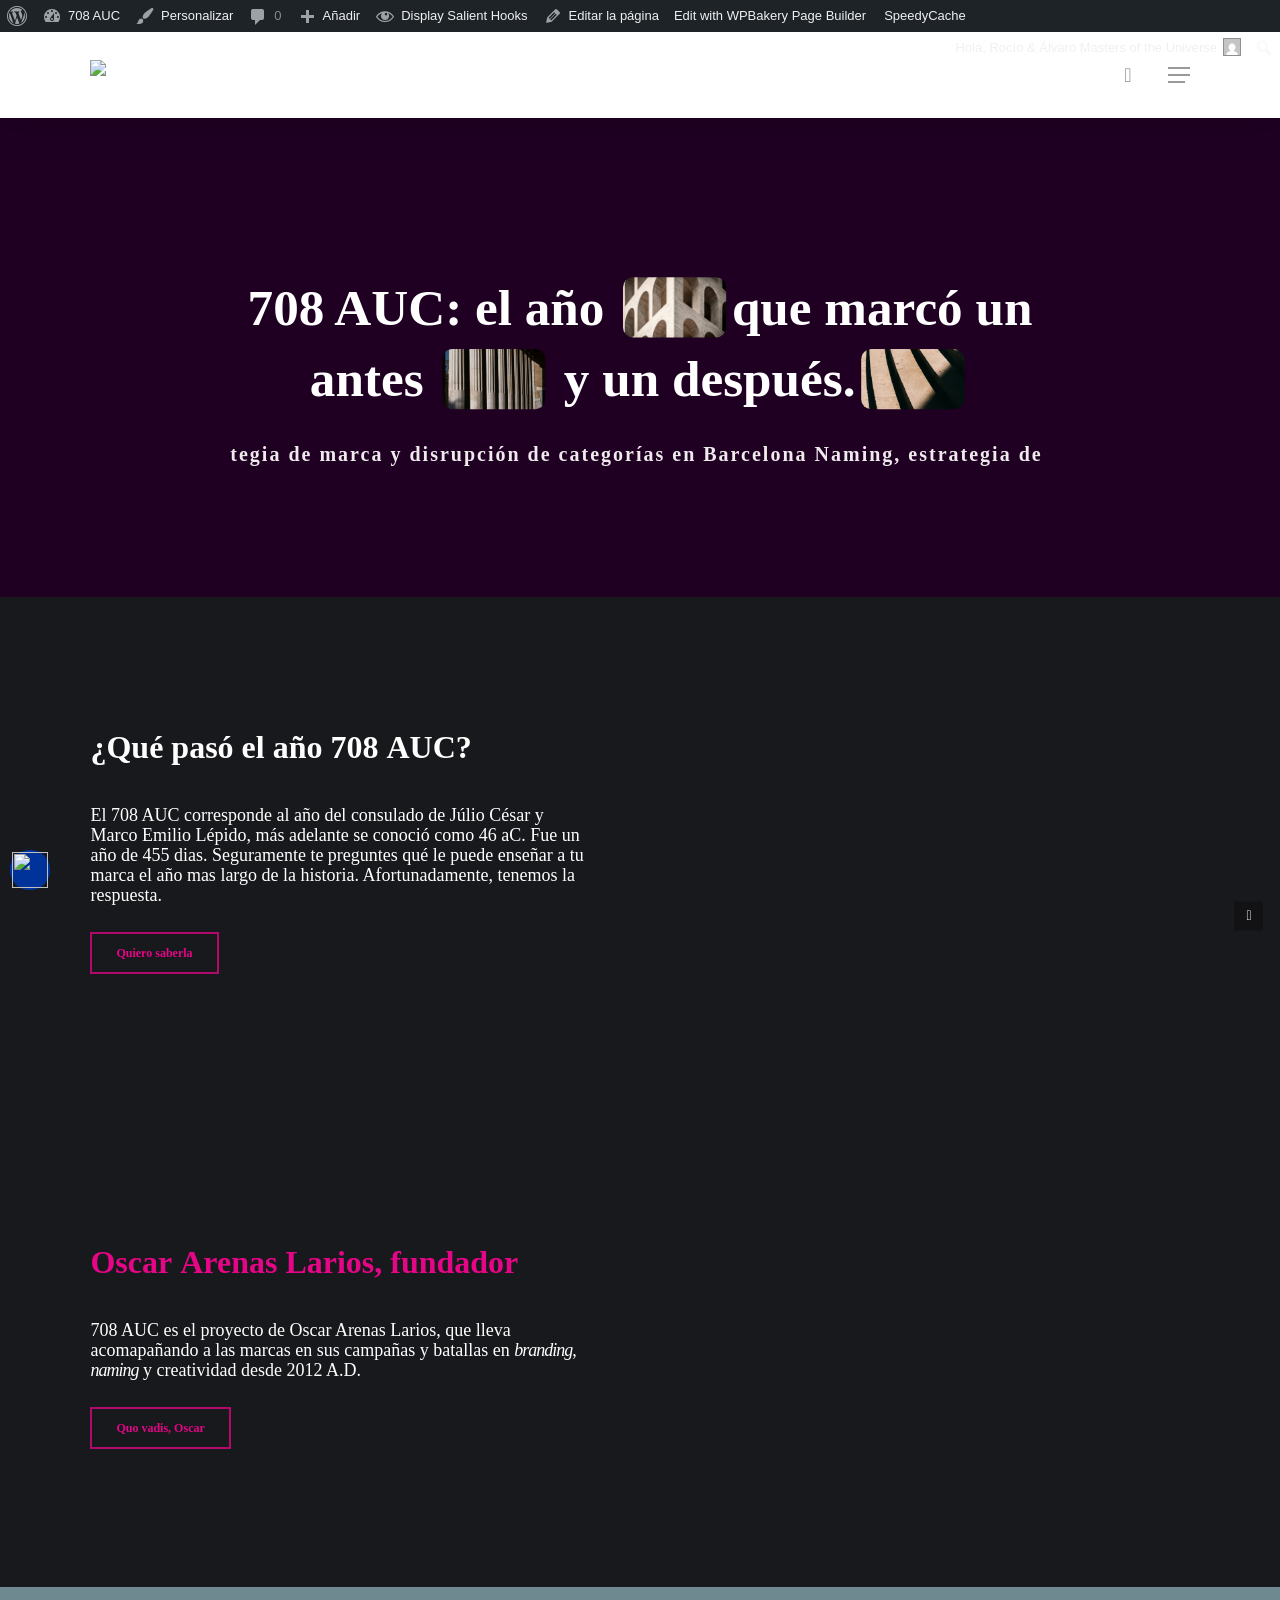
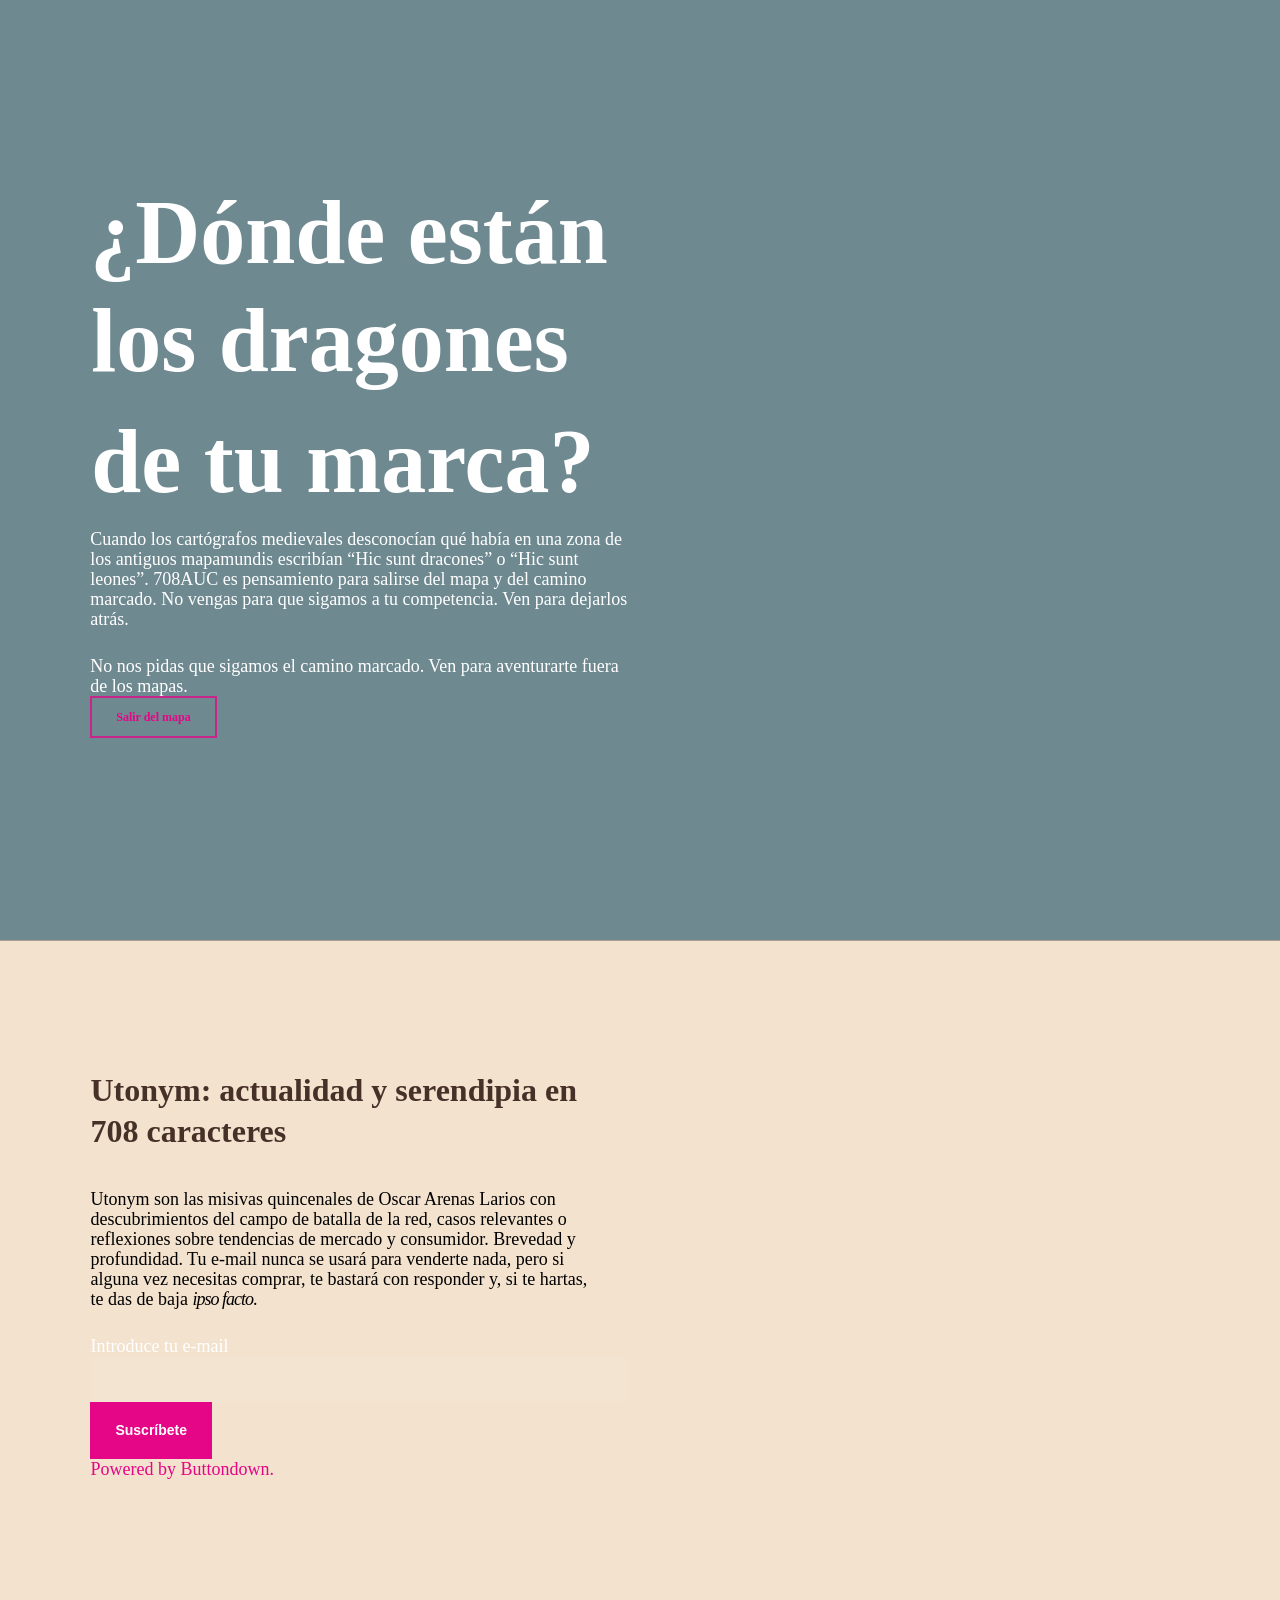
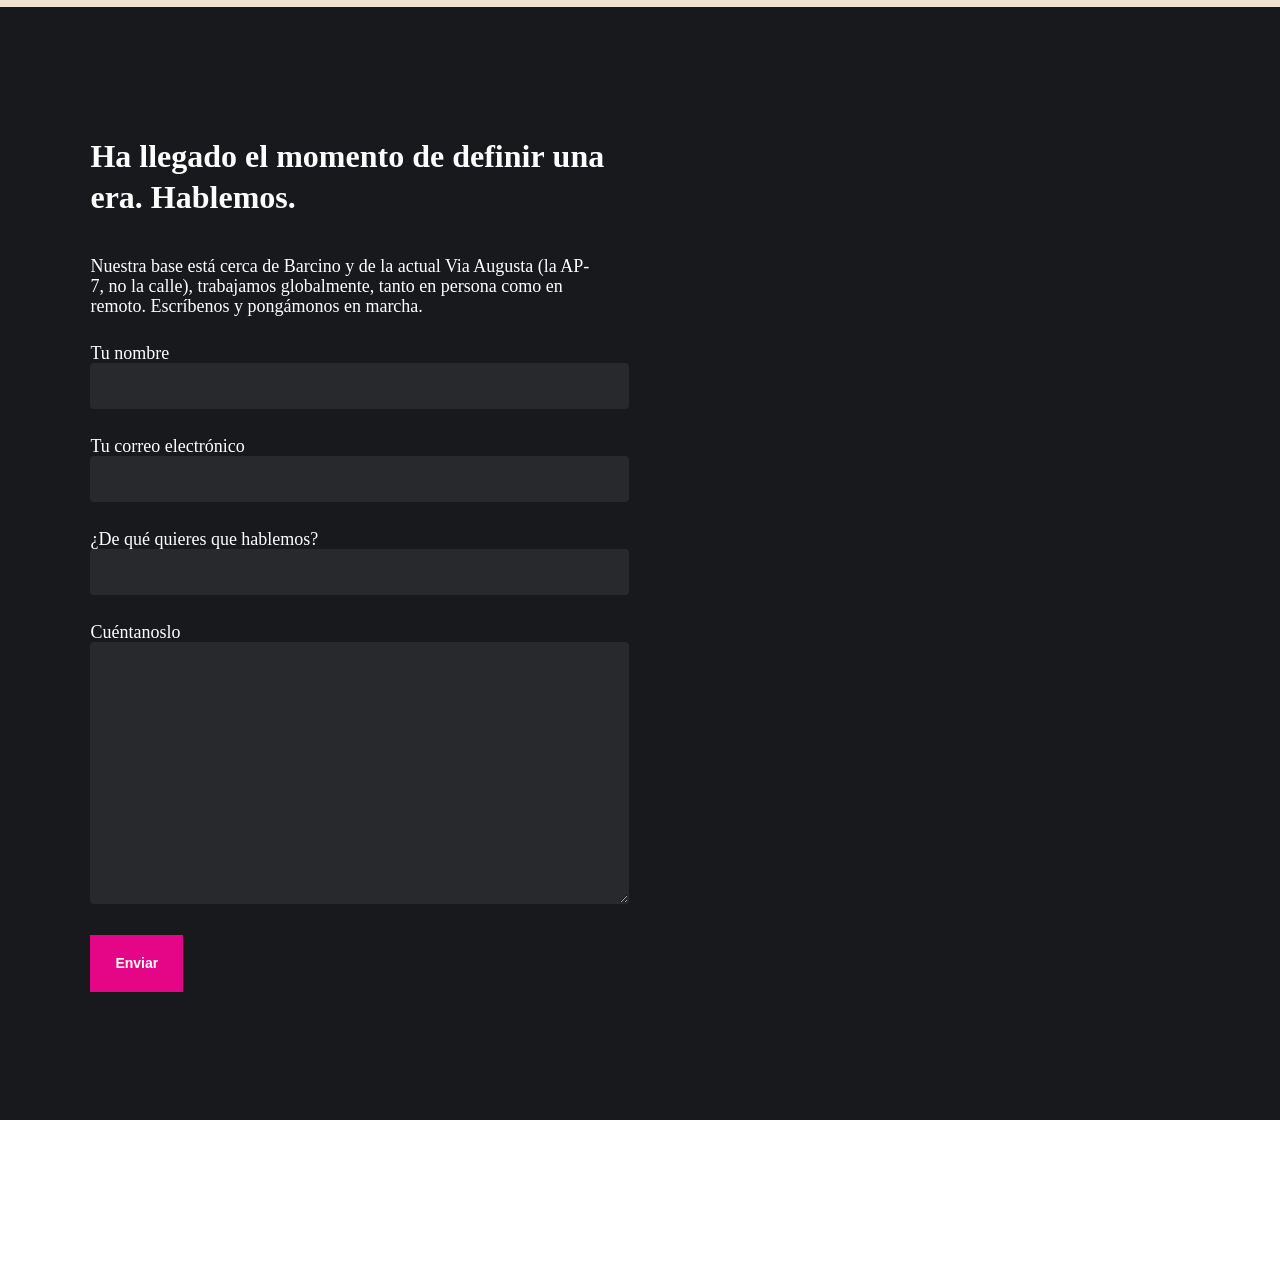
==== Pruebas Home - 708 AUC.html @ 055b8e5f "local setup" ====
<!DOCTYPE html>
<!-- saved from url=(0030)https://708auc.com/?page_id=82 -->
<html lang="es" class="js  js_active  vc_desktop  vc_transform  vc_transform lenis"><head><meta http-equiv="Content-Type" content="text/html; charset=UTF-8">
	
<!-- Aqui esta Alvaricoo-->
	<script type="importmap">
		{
          "imports": {
			  "three": "https://unpkg.com/three@0.160.0/build/three.module.js",
			  "three/addons/": "https://unpkg.com/three@0.160.0/examples/jsm/"
			}
        }
	</script>
<!--	<script type="module" src="3dRiggedSetup.js"></script>-->
	<script type="module" src="./3dLightRotation.js"></script>


	<meta name="viewport" content="width=device-width, initial-scale=1, maximum-scale=1, user-scalable=0"><title>Pruebas Home - 708 AUC</title>
<meta name="robots" content="index, max-snippet:-1, max-image-preview:large, max-video-preview:-1, follow">
<script type="text/javascript">
/* <![CDATA[ */

	( function() {
		var query = document.location.search;

		if ( query && query.indexOf( 'preview=true' ) !== -1 ) {
			window.name = 'wp-preview-82';
		}

		if ( window.addEventListener ) {
			window.addEventListener( 'pagehide', function() { window.name = ''; } );
		}
	}());
	//# sourceURL=wp_post_preview_js	
/* ]]> */
</script>
<meta name="google" content="nositelinkssearchbox"><link rel="canonical" href="https://708auc.com/?page_id=82">
<meta name="description" content=""><script type="application/ld+json">{"@context":"https://schema.org","@type":"Organization","@id":"https://708auc.com/#","name":"","url":"https://708auc.com","logo":{"@type":"ImageObject","@id":"https://708auc.com/#logo","inLanguage":"es"},"description":"708 AUC","sameAs":["https://x.com/"]}</script><meta property="og:url" content="https://708auc.com/?page_id=82"><meta property="og:site_name" content="708 AUC"><meta property="og:locale" content="es_ES"><meta property="og:type" content="article"><meta property="og:title" content="Pruebas Home - 708 AUC"><meta property="og:description" content=" "><meta name="twitter:card" content="summary"><meta name="twitter:locale" content="es_ES"><meta name="twitter:title" content="Pruebas Home - 708 AUC"><meta name="twitter:description" content=" "><meta name="twitter:url" content="https://708auc.com/?page_id=82"><link rel="dns-prefetch" href="https://fonts.googleapis.com/">
<link rel="alternate" type="application/rss+xml" title="708 AUC » Feed" href="https://708auc.com/feed/">
<link rel="alternate" type="application/rss+xml" title="708 AUC » Feed de los comentarios" href="https://708auc.com/comments/feed/">
<link rel="alternate" title="oEmbed (JSON)" type="application/json+oembed" href="https://708auc.com/wp-json/oembed/1.0/embed?url=https%3A%2F%2F708auc.com%2F%3Fpage_id%3D82">
<link rel="alternate" title="oEmbed (XML)" type="text/xml+oembed" href="https://708auc.com/wp-json/oembed/1.0/embed?url=https%3A%2F%2F708auc.com%2F%3Fpage_id%3D82&amp;format=xml">
<style id="wp-img-auto-sizes-contain-inline-css" type="text/css">
img:is([sizes=auto i],[sizes^="auto," i]){contain-intrinsic-size:3000px 1500px}
/*# sourceURL=wp-img-auto-sizes-contain-inline-css */
</style>
<link rel="stylesheet" id="dashicons-css" href="./Pruebas Home - 708 AUC_files/dashicons.min.css" type="text/css" media="all">
<link rel="stylesheet" id="admin-bar-css" href="./Pruebas Home - 708 AUC_files/admin-bar.min.css" type="text/css" media="all">
<style id="admin-bar-inline-css" type="text/css">

		@media screen { html { margin-top: 32px !important; } }
		@media screen and ( max-width: 782px ) { html { margin-top: 46px !important; } }
	
@media print { #wpadminbar { display:none; } }
/*# sourceURL=admin-bar-inline-css */
</style>
<style id="wp-emoji-styles-inline-css" type="text/css">

	img.wp-smiley, img.emoji {
		display: inline !important;
		border: none !important;
		box-shadow: none !important;
		height: 1em !important;
		width: 1em !important;
		margin: 0 0.07em !important;
		vertical-align: -0.1em !important;
		background: none !important;
		padding: 0 !important;
	}
/*# sourceURL=wp-emoji-styles-inline-css */
</style>
<style id="wp-block-library-inline-css" type="text/css">
:root{--wp-block-synced-color:#7a00df;--wp-block-synced-color--rgb:122,0,223;--wp-bound-block-color:var(--wp-block-synced-color);--wp-editor-canvas-background:#ddd;--wp-admin-theme-color:#007cba;--wp-admin-theme-color--rgb:0,124,186;--wp-admin-theme-color-darker-10:#006ba1;--wp-admin-theme-color-darker-10--rgb:0,107,160.5;--wp-admin-theme-color-darker-20:#005a87;--wp-admin-theme-color-darker-20--rgb:0,90,135;--wp-admin-border-width-focus:2px}@media (min-resolution:192dpi){:root{--wp-admin-border-width-focus:1.5px}}.wp-element-button{cursor:pointer}:root .has-very-light-gray-background-color{background-color:#eee}:root .has-very-dark-gray-background-color{background-color:#313131}:root .has-very-light-gray-color{color:#eee}:root .has-very-dark-gray-color{color:#313131}:root .has-vivid-green-cyan-to-vivid-cyan-blue-gradient-background{background:linear-gradient(135deg,#00d084,#0693e3)}:root .has-purple-crush-gradient-background{background:linear-gradient(135deg,#34e2e4,#4721fb 50%,#ab1dfe)}:root .has-hazy-dawn-gradient-background{background:linear-gradient(135deg,#faaca8,#dad0ec)}:root .has-subdued-olive-gradient-background{background:linear-gradient(135deg,#fafae1,#67a671)}:root .has-atomic-cream-gradient-background{background:linear-gradient(135deg,#fdd79a,#004a59)}:root .has-nightshade-gradient-background{background:linear-gradient(135deg,#330968,#31cdcf)}:root .has-midnight-gradient-background{background:linear-gradient(135deg,#020381,#2874fc)}:root{--wp--preset--font-size--normal:16px;--wp--preset--font-size--huge:42px}.has-regular-font-size{font-size:1em}.has-larger-font-size{font-size:2.625em}.has-normal-font-size{font-size:var(--wp--preset--font-size--normal)}.has-huge-font-size{font-size:var(--wp--preset--font-size--huge)}.has-text-align-center{text-align:center}.has-text-align-left{text-align:left}.has-text-align-right{text-align:right}.has-fit-text{white-space:nowrap!important}#end-resizable-editor-section{display:none}.aligncenter{clear:both}.items-justified-left{justify-content:flex-start}.items-justified-center{justify-content:center}.items-justified-right{justify-content:flex-end}.items-justified-space-between{justify-content:space-between}.screen-reader-text{border:0;clip-path:inset(50%);height:1px;margin:-1px;overflow:hidden;padding:0;position:absolute;width:1px;word-wrap:normal!important}.screen-reader-text:focus{background-color:#ddd;clip-path:none;color:#444;display:block;font-size:1em;height:auto;left:5px;line-height:normal;padding:15px 23px 14px;text-decoration:none;top:5px;width:auto;z-index:100000}html :where(.has-border-color){border-style:solid}html :where([style*=border-top-color]){border-top-style:solid}html :where([style*=border-right-color]){border-right-style:solid}html :where([style*=border-bottom-color]){border-bottom-style:solid}html :where([style*=border-left-color]){border-left-style:solid}html :where([style*=border-width]){border-style:solid}html :where([style*=border-top-width]){border-top-style:solid}html :where([style*=border-right-width]){border-right-style:solid}html :where([style*=border-bottom-width]){border-bottom-style:solid}html :where([style*=border-left-width]){border-left-style:solid}html :where(img[class*=wp-image-]){height:auto;max-width:100%}:where(figure){margin:0 0 1em}html :where(.is-position-sticky){--wp-admin--admin-bar--position-offset:var(--wp-admin--admin-bar--height,0px)}@media screen and (max-width:600px){html :where(.is-position-sticky){--wp-admin--admin-bar--position-offset:0px}}

/*# sourceURL=wp-block-library-inline-css */
</style>
<style id="global-styles-inline-css" type="text/css">
:root{--wp--preset--aspect-ratio--square: 1;--wp--preset--aspect-ratio--4-3: 4/3;--wp--preset--aspect-ratio--3-4: 3/4;--wp--preset--aspect-ratio--3-2: 3/2;--wp--preset--aspect-ratio--2-3: 2/3;--wp--preset--aspect-ratio--16-9: 16/9;--wp--preset--aspect-ratio--9-16: 9/16;--wp--preset--color--black: #000000;--wp--preset--color--cyan-bluish-gray: #abb8c3;--wp--preset--color--white: #ffffff;--wp--preset--color--pale-pink: #f78da7;--wp--preset--color--vivid-red: #cf2e2e;--wp--preset--color--luminous-vivid-orange: #ff6900;--wp--preset--color--luminous-vivid-amber: #fcb900;--wp--preset--color--light-green-cyan: #7bdcb5;--wp--preset--color--vivid-green-cyan: #00d084;--wp--preset--color--pale-cyan-blue: #8ed1fc;--wp--preset--color--vivid-cyan-blue: #0693e3;--wp--preset--color--vivid-purple: #9b51e0;--wp--preset--gradient--vivid-cyan-blue-to-vivid-purple: linear-gradient(135deg,rgb(6,147,227) 0%,rgb(155,81,224) 100%);--wp--preset--gradient--light-green-cyan-to-vivid-green-cyan: linear-gradient(135deg,rgb(122,220,180) 0%,rgb(0,208,130) 100%);--wp--preset--gradient--luminous-vivid-amber-to-luminous-vivid-orange: linear-gradient(135deg,rgb(252,185,0) 0%,rgb(255,105,0) 100%);--wp--preset--gradient--luminous-vivid-orange-to-vivid-red: linear-gradient(135deg,rgb(255,105,0) 0%,rgb(207,46,46) 100%);--wp--preset--gradient--very-light-gray-to-cyan-bluish-gray: linear-gradient(135deg,rgb(238,238,238) 0%,rgb(169,184,195) 100%);--wp--preset--gradient--cool-to-warm-spectrum: linear-gradient(135deg,rgb(74,234,220) 0%,rgb(151,120,209) 20%,rgb(207,42,186) 40%,rgb(238,44,130) 60%,rgb(251,105,98) 80%,rgb(254,248,76) 100%);--wp--preset--gradient--blush-light-purple: linear-gradient(135deg,rgb(255,206,236) 0%,rgb(152,150,240) 100%);--wp--preset--gradient--blush-bordeaux: linear-gradient(135deg,rgb(254,205,165) 0%,rgb(254,45,45) 50%,rgb(107,0,62) 100%);--wp--preset--gradient--luminous-dusk: linear-gradient(135deg,rgb(255,203,112) 0%,rgb(199,81,192) 50%,rgb(65,88,208) 100%);--wp--preset--gradient--pale-ocean: linear-gradient(135deg,rgb(255,245,203) 0%,rgb(182,227,212) 50%,rgb(51,167,181) 100%);--wp--preset--gradient--electric-grass: linear-gradient(135deg,rgb(202,248,128) 0%,rgb(113,206,126) 100%);--wp--preset--gradient--midnight: linear-gradient(135deg,rgb(2,3,129) 0%,rgb(40,116,252) 100%);--wp--preset--font-size--small: 13px;--wp--preset--font-size--medium: 20px;--wp--preset--font-size--large: 36px;--wp--preset--font-size--x-large: 42px;--wp--preset--font-family--chaney-extended: chaney-extended;--wp--preset--font-family--chaney-regular: chaney-regular;--wp--preset--font-family--chaney-ultraextended: chaney-ultraextended;--wp--preset--font-family--chaney-wide: chaney-wide;--wp--preset--font-family--subj-serif: subj-serif;--wp--preset--spacing--20: 0.44rem;--wp--preset--spacing--30: 0.67rem;--wp--preset--spacing--40: 1rem;--wp--preset--spacing--50: 1.5rem;--wp--preset--spacing--60: 2.25rem;--wp--preset--spacing--70: 3.38rem;--wp--preset--spacing--80: 5.06rem;--wp--preset--shadow--natural: 6px 6px 9px rgba(0, 0, 0, 0.2);--wp--preset--shadow--deep: 12px 12px 50px rgba(0, 0, 0, 0.4);--wp--preset--shadow--sharp: 6px 6px 0px rgba(0, 0, 0, 0.2);--wp--preset--shadow--outlined: 6px 6px 0px -3px rgb(255, 255, 255), 6px 6px rgb(0, 0, 0);--wp--preset--shadow--crisp: 6px 6px 0px rgb(0, 0, 0);}:root { --wp--style--global--content-size: 1300px;--wp--style--global--wide-size: 1300px; }:where(body) { margin: 0; }.wp-site-blocks > .alignleft { float: left; margin-right: 2em; }.wp-site-blocks > .alignright { float: right; margin-left: 2em; }.wp-site-blocks > .aligncenter { justify-content: center; margin-left: auto; margin-right: auto; }:where(.is-layout-flex){gap: 0.5em;}:where(.is-layout-grid){gap: 0.5em;}.is-layout-flow > .alignleft{float: left;margin-inline-start: 0;margin-inline-end: 2em;}.is-layout-flow > .alignright{float: right;margin-inline-start: 2em;margin-inline-end: 0;}.is-layout-flow > .aligncenter{margin-left: auto !important;margin-right: auto !important;}.is-layout-constrained > .alignleft{float: left;margin-inline-start: 0;margin-inline-end: 2em;}.is-layout-constrained > .alignright{float: right;margin-inline-start: 2em;margin-inline-end: 0;}.is-layout-constrained > .aligncenter{margin-left: auto !important;margin-right: auto !important;}.is-layout-constrained > :where(:not(.alignleft):not(.alignright):not(.alignfull)){max-width: var(--wp--style--global--content-size);margin-left: auto !important;margin-right: auto !important;}.is-layout-constrained > .alignwide{max-width: var(--wp--style--global--wide-size);}body .is-layout-flex{display: flex;}.is-layout-flex{flex-wrap: wrap;align-items: center;}.is-layout-flex > :is(*, div){margin: 0;}body .is-layout-grid{display: grid;}.is-layout-grid > :is(*, div){margin: 0;}body{padding-top: 0px;padding-right: 0px;padding-bottom: 0px;padding-left: 0px;}:root :where(.wp-element-button, .wp-block-button__link){background-color: #32373c;border-width: 0;color: #fff;font-family: inherit;font-size: inherit;font-style: inherit;font-weight: inherit;letter-spacing: inherit;line-height: inherit;padding-top: calc(0.667em + 2px);padding-right: calc(1.333em + 2px);padding-bottom: calc(0.667em + 2px);padding-left: calc(1.333em + 2px);text-decoration: none;text-transform: inherit;}.has-black-color{color: var(--wp--preset--color--black) !important;}.has-cyan-bluish-gray-color{color: var(--wp--preset--color--cyan-bluish-gray) !important;}.has-white-color{color: var(--wp--preset--color--white) !important;}.has-pale-pink-color{color: var(--wp--preset--color--pale-pink) !important;}.has-vivid-red-color{color: var(--wp--preset--color--vivid-red) !important;}.has-luminous-vivid-orange-color{color: var(--wp--preset--color--luminous-vivid-orange) !important;}.has-luminous-vivid-amber-color{color: var(--wp--preset--color--luminous-vivid-amber) !important;}.has-light-green-cyan-color{color: var(--wp--preset--color--light-green-cyan) !important;}.has-vivid-green-cyan-color{color: var(--wp--preset--color--vivid-green-cyan) !important;}.has-pale-cyan-blue-color{color: var(--wp--preset--color--pale-cyan-blue) !important;}.has-vivid-cyan-blue-color{color: var(--wp--preset--color--vivid-cyan-blue) !important;}.has-vivid-purple-color{color: var(--wp--preset--color--vivid-purple) !important;}.has-black-background-color{background-color: var(--wp--preset--color--black) !important;}.has-cyan-bluish-gray-background-color{background-color: var(--wp--preset--color--cyan-bluish-gray) !important;}.has-white-background-color{background-color: var(--wp--preset--color--white) !important;}.has-pale-pink-background-color{background-color: var(--wp--preset--color--pale-pink) !important;}.has-vivid-red-background-color{background-color: var(--wp--preset--color--vivid-red) !important;}.has-luminous-vivid-orange-background-color{background-color: var(--wp--preset--color--luminous-vivid-orange) !important;}.has-luminous-vivid-amber-background-color{background-color: var(--wp--preset--color--luminous-vivid-amber) !important;}.has-light-green-cyan-background-color{background-color: var(--wp--preset--color--light-green-cyan) !important;}.has-vivid-green-cyan-background-color{background-color: var(--wp--preset--color--vivid-green-cyan) !important;}.has-pale-cyan-blue-background-color{background-color: var(--wp--preset--color--pale-cyan-blue) !important;}.has-vivid-cyan-blue-background-color{background-color: var(--wp--preset--color--vivid-cyan-blue) !important;}.has-vivid-purple-background-color{background-color: var(--wp--preset--color--vivid-purple) !important;}.has-black-border-color{border-color: var(--wp--preset--color--black) !important;}.has-cyan-bluish-gray-border-color{border-color: var(--wp--preset--color--cyan-bluish-gray) !important;}.has-white-border-color{border-color: var(--wp--preset--color--white) !important;}.has-pale-pink-border-color{border-color: var(--wp--preset--color--pale-pink) !important;}.has-vivid-red-border-color{border-color: var(--wp--preset--color--vivid-red) !important;}.has-luminous-vivid-orange-border-color{border-color: var(--wp--preset--color--luminous-vivid-orange) !important;}.has-luminous-vivid-amber-border-color{border-color: var(--wp--preset--color--luminous-vivid-amber) !important;}.has-light-green-cyan-border-color{border-color: var(--wp--preset--color--light-green-cyan) !important;}.has-vivid-green-cyan-border-color{border-color: var(--wp--preset--color--vivid-green-cyan) !important;}.has-pale-cyan-blue-border-color{border-color: var(--wp--preset--color--pale-cyan-blue) !important;}.has-vivid-cyan-blue-border-color{border-color: var(--wp--preset--color--vivid-cyan-blue) !important;}.has-vivid-purple-border-color{border-color: var(--wp--preset--color--vivid-purple) !important;}.has-vivid-cyan-blue-to-vivid-purple-gradient-background{background: var(--wp--preset--gradient--vivid-cyan-blue-to-vivid-purple) !important;}.has-light-green-cyan-to-vivid-green-cyan-gradient-background{background: var(--wp--preset--gradient--light-green-cyan-to-vivid-green-cyan) !important;}.has-luminous-vivid-amber-to-luminous-vivid-orange-gradient-background{background: var(--wp--preset--gradient--luminous-vivid-amber-to-luminous-vivid-orange) !important;}.has-luminous-vivid-orange-to-vivid-red-gradient-background{background: var(--wp--preset--gradient--luminous-vivid-orange-to-vivid-red) !important;}.has-very-light-gray-to-cyan-bluish-gray-gradient-background{background: var(--wp--preset--gradient--very-light-gray-to-cyan-bluish-gray) !important;}.has-cool-to-warm-spectrum-gradient-background{background: var(--wp--preset--gradient--cool-to-warm-spectrum) !important;}.has-blush-light-purple-gradient-background{background: var(--wp--preset--gradient--blush-light-purple) !important;}.has-blush-bordeaux-gradient-background{background: var(--wp--preset--gradient--blush-bordeaux) !important;}.has-luminous-dusk-gradient-background{background: var(--wp--preset--gradient--luminous-dusk) !important;}.has-pale-ocean-gradient-background{background: var(--wp--preset--gradient--pale-ocean) !important;}.has-electric-grass-gradient-background{background: var(--wp--preset--gradient--electric-grass) !important;}.has-midnight-gradient-background{background: var(--wp--preset--gradient--midnight) !important;}.has-small-font-size{font-size: var(--wp--preset--font-size--small) !important;}.has-medium-font-size{font-size: var(--wp--preset--font-size--medium) !important;}.has-large-font-size{font-size: var(--wp--preset--font-size--large) !important;}.has-x-large-font-size{font-size: var(--wp--preset--font-size--x-large) !important;}.has-chaney-extended-font-family{font-family: var(--wp--preset--font-family--chaney-extended) !important;}.has-chaney-regular-font-family{font-family: var(--wp--preset--font-family--chaney-regular) !important;}.has-chaney-ultraextended-font-family{font-family: var(--wp--preset--font-family--chaney-ultraextended) !important;}.has-chaney-wide-font-family{font-family: var(--wp--preset--font-family--chaney-wide) !important;}.has-subj-serif-font-family{font-family: var(--wp--preset--font-family--subj-serif) !important;}
/*# sourceURL=global-styles-inline-css */
</style>

<link rel="stylesheet" id="contact-form-7-css" href="./Pruebas Home - 708 AUC_files/styles.css" type="text/css" media="all">
<link rel="stylesheet" id="uaf_client_css-css" href="./Pruebas Home - 708 AUC_files/uaf.css" type="text/css" media="all">
<link rel="stylesheet" id="siteseo-pro-metabox-css" href="./Pruebas Home - 708 AUC_files/metabox.css" type="text/css" media="all">
<link rel="stylesheet" id="font-awesome-css" href="./Pruebas Home - 708 AUC_files/font-awesome-legacy.min.css" type="text/css" media="all">
<link rel="stylesheet" id="salient-grid-system-css" href="./Pruebas Home - 708 AUC_files/grid-system.css" type="text/css" media="all">
<link rel="stylesheet" id="main-styles-css" href="./Pruebas Home - 708 AUC_files/style.css" type="text/css" media="all">
<style id="main-styles-inline-css" type="text/css">
html body[data-header-resize="1"] .container-wrap,
			html body[data-header-format="left-header"][data-header-resize="0"] .container-wrap,
			html body[data-header-resize="0"] .container-wrap,
			body[data-header-format="left-header"][data-header-resize="0"] .container-wrap {
				padding-top: 0;
			}
			.main-content > .row > #breadcrumbs.yoast {
				padding: 20px 0;
			}

            #wpadminbar [id*="wp-admin-bar-salient-hook-locations"] .ab-item {
                display: flex;
                align-items: center;
            }
            #wpadminbar #wp-admin-bar-salient-hook-locations .ab-icon:before {
                content: "\f177";
            }
            #wpadminbar #wp-admin-bar-salient-hook-locations-active .ab-icon:before {
                content: "\f530";
            }

                .salient-hook-location .row-bg-wrap .row-bg {
                    transition: box-shadow 0.35s ease, border-color 0.35s ease;
                    border: 1px dashed var(--nectar-accent-color);
                    border-radius: 10px;
                }
                .salient-hook-location .row-bg-wrap .inner-wrap {
                    transform: none!important;
                }
                .salient-hook-location:hover .row-bg-wrap .row-bg {
                    border: 1px dashed transparent;
                    box-shadow: 0 0 0px 4px inset var(--nectar-accent-color);
                }
                
                .salient-hook-location__content {
                    padding: 10px;
                }

                .salient-hook-location__content, 
                .row .salient-hook-location__content a span,
                .row .salient-hook-location__content a i {
                    color: #000;
                }
                .row .salient-hook-location__content a {
                    display: inline-flex;
                    gap: 5px;
                    font-weight: 700;
                    font-size: 13px;
                    align-items: center;
                    text-decoration: none;
                    line-height: 1.3;
                    transform: scale(0.9);
                    transition: transform 0.35s ease, opacity 0.35s ease;
                    opacity: 0;
                }
                .salient-hook-location__content > span {
                    display: block;
                    transform: translateY(50%);
                    transition: transform 0.35s ease, opacity 0.35s ease;
                }
                .salient-hook-location__content a i {
                    top: 0;
                }   
                .salient-hook-location:hover .salient-hook-location__content > span {
                    transform: translateY(0);
                }
                .salient-hook-location:hover .salient-hook-location__content a {
                    transform: translateY(0) scale(1);
                    opacity: 1;
                }
            
/*# sourceURL=main-styles-inline-css */
</style>
<link rel="stylesheet" id="nectar-element-scrolling-text-css" href="./Pruebas Home - 708 AUC_files/element-scrolling-text.css" type="text/css" media="all">
<link rel="stylesheet" id="nectar-element-rotating-words-title-css" href="./Pruebas Home - 708 AUC_files/element-rotating-words-title.css" type="text/css" media="all">
<link rel="stylesheet" id="nectar-cf7-css" href="./Pruebas Home - 708 AUC_files/cf7.css" type="text/css" media="all">
<link rel="stylesheet" id="nectar_default_font_open_sans-css" href="./Pruebas Home - 708 AUC_files/css" type="text/css" media="all">
<link rel="stylesheet" id="responsive-css" href="./Pruebas Home - 708 AUC_files/responsive.css" type="text/css" media="all">
<link rel="stylesheet" id="select2-css" href="./Pruebas Home - 708 AUC_files/select2.css" type="text/css" media="all">
<link rel="stylesheet" id="skin-material-css" href="./Pruebas Home - 708 AUC_files/skin-material.css" type="text/css" media="all">
<link rel="stylesheet" id="salient-wp-menu-dynamic-css" href="./Pruebas Home - 708 AUC_files/menu-dynamic.css" type="text/css" media="all">
<link rel="stylesheet" id="js_composer_front-css" href="./Pruebas Home - 708 AUC_files/js_composer.css" type="text/css" media="all">
<link rel="stylesheet" id="dynamic-css-css" href="./Pruebas Home - 708 AUC_files/salient-dynamic-styles.css" type="text/css" media="all">
<style id="dynamic-css-inline-css" type="text/css">
@media only screen and (min-width:1000px){body #ajax-content-wrap.no-scroll{min-height:calc(100vh - 86px);height:calc(100vh - 86px)!important;}}@media only screen and (min-width:1000px){#page-header-wrap.fullscreen-header,#page-header-wrap.fullscreen-header #page-header-bg,html:not(.nectar-box-roll-loaded) .nectar-box-roll > #page-header-bg.fullscreen-header,.nectar_fullscreen_zoom_recent_projects,#nectar_fullscreen_rows:not(.afterLoaded) > div{height:calc(100vh - 85px);}.wpb_row.vc_row-o-full-height.top-level,.wpb_row.vc_row-o-full-height.top-level > .col.span_12{min-height:calc(100vh - 85px);}html:not(.nectar-box-roll-loaded) .nectar-box-roll > #page-header-bg.fullscreen-header{top:86px;}.admin-bar #page-header-wrap.fullscreen-header,.admin-bar #page-header-wrap.fullscreen-header #page-header-bg,.admin-bar .nectar_fullscreen_zoom_recent_projects,.admin-bar #nectar_fullscreen_rows:not(.afterLoaded) > div{height:calc(100vh - 85px - 32px);}.admin-bar .wpb_row.vc_row-o-full-height.top-level,.admin-bar .wpb_row.vc_row-o-full-height.top-level > .col.span_12{min-height:calc(100vh - 85px - 32px);}.nectar-slider-wrap[data-fullscreen="true"]:not(.loaded),.nectar-slider-wrap[data-fullscreen="true"]:not(.loaded) .swiper-container{height:calc(100vh - 84px)!important;}.admin-bar .nectar-slider-wrap[data-fullscreen="true"]:not(.loaded),.admin-bar .nectar-slider-wrap[data-fullscreen="true"]:not(.loaded) .swiper-container{height:calc(100vh - 84px - 32px)!important;}}.admin-bar[class*="page-template-template-no-header"] .wpb_row.vc_row-o-full-height.top-level,.admin-bar[class*="page-template-template-no-header"] .wpb_row.vc_row-o-full-height.top-level > .col.span_12{min-height:calc(100vh - 32px);}body[class*="page-template-template-no-header"] .wpb_row.vc_row-o-full-height.top-level,body[class*="page-template-template-no-header"] .wpb_row.vc_row-o-full-height.top-level > .col.span_12{min-height:100vh;}@media only screen and (max-width:999px){.using-mobile-browser #nectar_fullscreen_rows:not(.afterLoaded):not([data-mobile-disable="on"]) > div{height:calc(100vh - 100px);}.using-mobile-browser .wpb_row.vc_row-o-full-height.top-level,.using-mobile-browser .wpb_row.vc_row-o-full-height.top-level > .col.span_12,[data-permanent-transparent="1"].using-mobile-browser .wpb_row.vc_row-o-full-height.top-level,[data-permanent-transparent="1"].using-mobile-browser .wpb_row.vc_row-o-full-height.top-level > .col.span_12{min-height:calc(100vh - 100px);}html:not(.nectar-box-roll-loaded) .admin-bar .nectar-box-roll > #page-header-bg.fullscreen-header,.admin-bar .nectar_fullscreen_zoom_recent_projects,.admin-bar .nectar-slider-wrap[data-fullscreen="true"]:not(.loaded),.admin-bar .nectar-slider-wrap[data-fullscreen="true"]:not(.loaded) .swiper-container,.admin-bar #nectar_fullscreen_rows:not(.afterLoaded):not([data-mobile-disable="on"]) > div{height:calc(100vh - 47px - 46px);}.admin-bar .wpb_row.vc_row-o-full-height.top-level,.admin-bar .wpb_row.vc_row-o-full-height.top-level > .col.span_12{min-height:calc(100vh - 47px - 46px);}body[data-transparent-header="false"] #ajax-content-wrap.no-scroll{min-height:calc(100vh - 47px);height:calc(100vh - 47px);}}#nectar_fullscreen_rows{background-color:transparent;}#ajax-content-wrap .vc_row.left_padding_18pct > .row_col_wrap_12,.nectar-global-section .vc_row.left_padding_18pct > .row_col_wrap_12{padding-left:18%;}#ajax-content-wrap .vc_row.right_padding_18pct > .row_col_wrap_12,.nectar-global-section .vc_row.right_padding_18pct > .row_col_wrap_12{padding-right:18%;}body .container-wrap .wpb_row[data-column-margin="none"]:not(.full-width-section):not(.full-width-content),html body .wpb_row[data-column-margin="none"]:not(.full-width-section):not(.full-width-content){margin-bottom:0;}body .container-wrap .vc_row-fluid[data-column-margin="none"] > .span_12,html body .vc_row-fluid[data-column-margin="none"] > .span_12,body .container-wrap .vc_row-fluid[data-column-margin="none"] .full-page-inner > .container > .span_12,body .container-wrap .vc_row-fluid[data-column-margin="none"] .full-page-inner > .span_12{margin-left:0;margin-right:0;}body .container-wrap .vc_row-fluid[data-column-margin="none"] .wpb_column:not(.child_column),body .container-wrap .inner_row[data-column-margin="none"] .child_column,html body .vc_row-fluid[data-column-margin="none"] .wpb_column:not(.child_column),html body .inner_row[data-column-margin="none"] .child_column{padding-left:0;padding-right:0;}.wpb_row[data-using-ctc="true"] h1,.wpb_row[data-using-ctc="true"] h2,.wpb_row[data-using-ctc="true"] h3,.wpb_row[data-using-ctc="true"] h4,.wpb_row[data-using-ctc="true"] h5,.wpb_row[data-using-ctc="true"] h6{color:inherit}.flex_gap_desktop_10px> .vc_column-inner > .wpb_wrapper{gap:10px;}.wpb_column.el_spacing_0px > .vc_column-inner > .wpb_wrapper > div:not(:last-child),.wpb_column.el_spacing_0px > .n-sticky > .vc_column-inner > .wpb_wrapper > div:not(:last-child){margin-bottom:0px;}.wpb_column.child_column.el_spacing_0px > .vc_column-inner > .wpb_wrapper > div:not(:last-child),.wpb_column.child_column.el_spacing_0px > .n-sticky > .vc_column-inner > .wpb_wrapper > div:not(:last-child){margin-bottom:0px;}.wpb_column[data-cfc="true"] h1,.wpb_column[data-cfc="true"] h2,.wpb_column[data-cfc="true"] h3,.wpb_column[data-cfc="true"] h4,.wpb_column[data-cfc="true"] h5,.wpb_column[data-cfc="true"] h6,.wpb_column[data-cfc="true"] p{color:inherit}@media only screen and (min-width:1000px){body .nectar-rotating-words-title.font_size_10vh .heading{font-size:10vh;}}.nectar-split-heading .heading-line{display:block;overflow:hidden;position:relative}.nectar-split-heading .heading-line >div{display:block;transform:translateY(200%);-webkit-transform:translateY(200%)}.nectar-split-heading h1{margin-bottom:0}.nectar-split-heading > * > *{text-indent:0;}.centered-text .nectar-split-heading[data-animation-type="line-reveal-by-space"] h1,.centered-text .nectar-split-heading[data-animation-type="line-reveal-by-space"] h2,.centered-text .nectar-split-heading[data-animation-type="line-reveal-by-space"] h3,.centered-text .nectar-split-heading[data-animation-type="line-reveal-by-space"] h4{margin:0 auto;}.nectar-split-heading[data-animation-type="line-reveal-by-space"]:not(.markup-generated){opacity:0;}.nectar-split-heading[data-animation-type="line-reveal-by-space"]:not(.markup-generated).animated-in{opacity:1;}.nectar-split-heading[data-animation-type="line-reveal-by-space"] > * > span{position:relative;display:inline-block;overflow:hidden;}.nectar-split-heading[data-animation-type="line-reveal-by-space"] span{vertical-align:bottom;}.nectar-split-heading[data-animation-type="line-reveal-by-space"] span{line-height:1.2;}@media only screen and (min-width:1000px){.nectar-split-heading[data-animation-type="line-reveal-by-space"]:not(.markup-generated):not([data-text-effect="none"]) > *{line-height:1.2;}}@media only screen and (max-width:999px){.nectar-split-heading[data-animation-type="line-reveal-by-space"]:not([data-m-rm-animation="true"]):not(.markup-generated):not([data-text-effect="none"]) > *{line-height:1.2;}}.nectar-split-heading[data-animation-type="line-reveal-by-space"][data-stagger="true"]:not([data-text-effect*="letter-reveal"]) span .inner{transition:transform 1.2s cubic-bezier(0.25,1,0.5,1),opacity 1.2s cubic-bezier(0.25,1,0.5,1),filter 1.2s cubic-bezier(0.25,1,0.5,1);}.nectar-split-heading[data-animation-type="line-reveal-by-space"] span .inner{position:relative;display:inline-block;-webkit-transform:translateY(1.3em);transform:translateY(1.3em);}.nectar-split-heading[data-animation-type="line-reveal-by-space"] span .inner.animated{-webkit-transform:none;transform:none;opacity:1;}.nectar-split-heading[data-animation-type="line-reveal-by-space"][data-align="left"]{display:flex;justify-content:flex-start;}.nectar-split-heading[data-animation-type="line-reveal-by-space"][data-align="center"]{display:flex;justify-content:center;}.nectar-split-heading[data-animation-type="line-reveal-by-space"][data-align="right"]{display:flex;justify-content:flex-end;}@media only screen and (max-width:999px){.nectar-split-heading[data-animation-type="line-reveal-by-space"][data-m-align="left"]{display:flex;justify-content:flex-start;}.nectar-split-heading[data-animation-type="line-reveal-by-space"][data-m-align="center"]{display:flex;justify-content:center;}.nectar-split-heading[data-animation-type="line-reveal-by-space"][data-m-align="right"]{display:flex;justify-content:flex-end;}}@media only screen and (min-width:1000px){.nectar-split-heading[data-custom-font-size="true"] h1,.nectar-split-heading[data-custom-font-size="true"] h2,.row .nectar-split-heading[data-custom-font-size="true"] h3,.row .nectar-split-heading[data-custom-font-size="true"] h4,.row .nectar-split-heading[data-custom-font-size="true"] h5,.row .nectar-split-heading[data-custom-font-size="true"] h6,.row .nectar-split-heading[data-custom-font-size="true"] i{font-size:inherit;line-height:inherit;}}@media only screen,print{#ajax-content-wrap .font_size_10vh.nectar-split-heading,.font_size_10vh.nectar-split-heading{font-size:10vh!important;}}@media only screen,print{#ajax-content-wrap .font_size_10vh.nectar-split-heading,.font_size_10vh.nectar-split-heading,#header-outer .font_size_10vh.nectar-split-heading{font-size:10vh!important;}}.nectar-button.medium{border-radius:3px 3px 3px 3px;padding:10px 15px;font-size:12px;color:#FFF;box-shadow:0 -2px rgba(0,0,0,0.1) inset;}.nectar-button.medium.see-through,.nectar-button.medium.see-through-2,.nectar-button.medium.see-through-3{padding-top:9px;padding-bottom:9px}.nectar-button.medium i.icon-button-arrow{font-size:16px}body[data-button-style^="rounded"] .nectar-button.medium:not(.see-through):not(.see-through-2):not(.see-through-3).has-icon,body[data-button-style^="rounded"] .nectar-button.medium:not(.see-through):not(.see-through-2):not(.see-through-3).tilt.has-icon{padding-left:42px;padding-right:42px}body[data-button-style^="rounded"] .nectar-button.medium:not(.see-through):not(.see-through-2):not(.see-through-3){padding:12px 18px;}.nectar-button.medium.has-icon,.nectar-button.medium.tilt.has-icon{padding-left:42px;padding-right:42px}.nectar-text-inline-images{position:relative;opacity:0;transition:opacity 0.2s ease;}@media only screen and (max-width:999px){.nectar-text-inline-images--rm-mobile-animation{transition:none;}}body .nectar-text-inline-images a{color:inherit;}.nectar-text-inline-images .nectar-text-inline-images__inner > *:last-child{margin-bottom:0;}.nectar-text-inline-images__marker{display:inline-block;position:relative;min-width:10px;clip-path:inset(6%);}body .row .nectar-text-inline-images__marker img{position:absolute;top:0;left:0;height:100%;max-width:none;width:auto;}.nectar-text-inline-images__marker video{object-fit:cover;position:absolute;width:100%;height:100%;top:0;left:0;}.nectar-text-inline-images--calculated{opacity:1;}.nectar-text-inline-images[data-inherit-heading-family] .nectar-text-inline-images__inner > *{font-family:inherit;font-weight:inherit;font-size:inherit;line-height:inherit;text-transform:inherit;letter-spacing:inherit;}.nectar-text-inline-images .nectar-text-inline-images__marker[data-img-size="large__h_rect"] img{aspect-ratio:1.6/1;object-fit:cover;}.nectar-text-inline-images.image_size_large__h_rect .nectar-text-inline-images__marker img{width:large__h_rect;}.nectar-text-inline-images--roundness--10px .nectar-text-inline-images__marker{clip-path:inset(8% 5% round 10px);}@media only screen and (min-width:1000px){body .row .nectar-text-inline-images.font_size_desktop_4vw *{font-size:4vw;line-height:1.4;}}@media only screen and (max-width:999px){.vc_row.bottom_padding_tablet_30pct{padding-bottom:30%!important;}}@media only screen and (max-width:999px){.nectar-split-heading[data-m-rm-animation="true"]{opacity:1!important;}}@media only screen and (max-width:999px){#ajax-content-wrap .vc_row.right_padding_tablet_18pct > .row_col_wrap_12{padding-right:18%!important;}}@media only screen and (max-width:999px){.vc_row.top_padding_tablet_30pct{padding-top:30%!important;}}@media only screen and (max-width:999px){#ajax-content-wrap .vc_row.left_padding_tablet_18pct > .row_col_wrap_12{padding-left:18%!important;}}@media only screen and (max-width:999px){.vc_row.bottom_padding_tablet_15pct{padding-bottom:15%!important;}}@media only screen and (max-width:999px){body .row .nectar-text-inline-images.font_size_tablet_6vw *{font-size:6vw;line-height:1.4;}}@media only screen and (max-width:690px){body #ajax-content-wrap .vc_row.right_padding_phone_8pct > .row_col_wrap_12{padding-right:8%!important;}}@media only screen and (max-width:690px){html body .wpb_column.force-phone-text-align-left,html body .wpb_column.force-phone-text-align-left .col{text-align:left!important;}html body .wpb_column.force-phone-text-align-right,html body .wpb_column.force-phone-text-align-right .col{text-align:right!important;}html body .wpb_column.force-phone-text-align-center,html body .wpb_column.force-phone-text-align-center .col,html body .wpb_column.force-phone-text-align-center .vc_custom_heading,html body .wpb_column.force-phone-text-align-center .nectar-cta{text-align:center!important;}.wpb_column.force-phone-text-align-center .img-with-aniamtion-wrap img{display:inline-block;}}@media only screen and (max-width:690px){body #ajax-content-wrap .vc_row.left_padding_phone_8pct > .row_col_wrap_12{padding-left:8%!important;}}@media only screen and (max-width:690px){body .vc_row.bottom_padding_phone_40pct{padding-bottom:40%!important;}}@media only screen and (max-width:690px){body .row .nectar-text-inline-images.font_size_phone_7vw *{font-size:7vw;line-height:1.4;}}@media only screen and (max-width:690px){body .vc_row.top_padding_phone_40pct{padding-top:40%!important;}}.screen-reader-text,.nectar-skip-to-content:not(:focus){border:0;clip:rect(1px,1px,1px,1px);clip-path:inset(50%);height:1px;margin:-1px;overflow:hidden;padding:0;position:absolute!important;width:1px;word-wrap:normal!important;}.row .col img:not([srcset]){width:auto;}.row .col img.img-with-animation.nectar-lazy:not([srcset]){width:100%;}
/*# sourceURL=dynamic-css-inline-css */
</style>
<link rel="stylesheet" id="redux-google-fonts-salient_redux-css" href="./Pruebas Home - 708 AUC_files/css(1)" type="text/css" media="all">
<script type="text/javascript" src="./Pruebas Home - 708 AUC_files/jquery.min.js.descarga" id="jquery-core-js"></script>
<script type="text/javascript" src="./Pruebas Home - 708 AUC_files/jquery-migrate.min.js.descarga" id="jquery-migrate-js"></script>
<script type="text/javascript" id="siteseo-universal-metabox-js-extra">
/* <![CDATA[ */
var siteseo_universal = {"asset_url":"https://708auc.com/wp-content/plugins/siteseo/assets","post_id":"82","site_url":"https://708auc.com","metabox_url":"https://708auc.com/wp-admin/admin.php?page=siteseo-metabox-wizard"};
//# sourceURL=siteseo-universal-metabox-js-extra
/* ]]> */
</script>
<script type="text/javascript" src="./Pruebas Home - 708 AUC_files/universal-metabox.js.descarga" id="siteseo-universal-metabox-js"></script>
<script type="text/javascript" id="siteseo-pro-metabox-js-extra">
/* <![CDATA[ */
var siteseo_pro = {"ajax_url":"https://708auc.com/wp-admin/admin-ajax.php","nonce":"896bc7beaf","buy_link":"https://www.softaculous.com/clients?ca=softai_buy&softwp_lic=SOFTWP-19304-23143-42462-55343"};
//# sourceURL=siteseo-pro-metabox-js-extra
/* ]]> */
</script>
<script type="text/javascript" src="./Pruebas Home - 708 AUC_files/metabox.js.descarga" id="siteseo-pro-metabox-js"></script>
<script type="text/javascript" id="siteseo-index-highlight-js-extra">
/* <![CDATA[ */
var structuredDataMetabox = {"propertyTemplates":{"Article":{"headline":"","author":"","datePublished":"","dateModified":"","publisher":"","description":""},"Blogposting":{"headline":"","author":"","datePublished":"","dateModified":"","publisher":"","description":""},"Course":{"name":"","Description":"","provider":"","availableLanguage":"","coursePrerequisites":"","courseCode":"","hasCourseInstance":"","timeRequired":"","educationalCredentialAwarded":""},"MusicRecording":{"name":"","byArtist":"","duration":"","recordingOf":"","inAlbum":"","datePublished":"","releasedEvent":"","abstract":""},"Book":{"name":"","author":"","bookEdition":"","isbn":"","publisher":"","datePublished":"","abstract":"","inLanguage":""},"Restaurant":{"name":"","address":"","hasMenu":"","telephone":"","priceRange":"","openingHours":""},"SoftwareApplication":{"name":"","applicationCategory":"","applicationSubCategory":"","availableOnDevice":"","operatingSystem":"","softwareVersion":"","softwareRequirements":"","downloadUrl":""},"VideoObject":{"name":"","description":"","thumbnailUrl":"","uploadDate":"","embedUrl":"","publisher":"","creator":""},"Event":{"name":"","startDate":"","endDate":"","location":"","description":"","offers":"","organizer":"","performer":""},"Recipe":{"name":"","author":"","description":"","cookTime":"","cookingMethod":"","prepTime":"","totalTime":"","recipeYield":"","recipeCategory":"","recipeCuisine":"","recipeInstructions":""},"Person":{"name":"","jobTitle":"","email":"","telephone":"","address":""},"Organization":{"name":"","url":"","description":"","email":"","founder":"","foundingDate":"","numberOfEmployees":"","location":""},"JobPosting":{"name":"","industry":"","title":"","totalJobOpenings":"","skills":"","jobBenefits":"","jobLocationType":""},"NewsArticle":{"headline":"","author":"","datePublished":"","dateModified":"","publisher":"","description":""},"Product":{"name":"","description":"","brand":"","category":"","releaseDate":"","size":""},"LocalBusiness":{"legalName":"","founder":"","address":"","email":"","numberOfEmployees":"","telephone":"","taxID":"","vatID":""},"PodcastEpisode":{"name":"","description":"","datePublished":"","duration":"","episodeNumber":"","image":"","isFamilyFriendly":"","url":"","author":"","associatedMedia":{"@type":"MediaObject","contentUrl":""},"partOfSeason":{"@type":"PodcastSeason","seasonName":"","seasonUrl":"","seasonNumber":""},"partOfSeries":{"@type":"PodcastSeries","seriesName":"","seriesUrl":""}}},"currentPostUrl":"https://708auc.com/?page_id=82"};
//# sourceURL=siteseo-index-highlight-js-extra
/* ]]> */
</script>
<script type="text/javascript" src="./Pruebas Home - 708 AUC_files/index-highlight.js.descarga" id="siteseo-index-highlight-js"></script>
<script></script><link rel="https://api.w.org/" href="https://708auc.com/wp-json/"><link rel="alternate" title="JSON" type="application/json" href="https://708auc.com/wp-json/wp/v2/pages/82"><link rel="EditURI" type="application/rsd+xml" title="RSD" href="https://708auc.com/xmlrpc.php?rsd">
<meta name="generator" content="WordPress 6.9.4">
<link rel="shortlink" href="https://708auc.com/?p=82">
<script type="application/ld+json">{"@context":"https://schema.org","@graph":[{"@type":"WebSite","name":"708 AUC","description":"Estudio pensamiento creativo profundo para marcas que buscan definir una era","url":"https://708auc.com","inLanguage":"es_ES","@id":"https://708auc.com#website"},{"@type":"WebPage","name":"Pruebas Home","url":"https://708auc.com/?page_id=82","publisher":"sosigenes","inLanguage":"es_ES","@id":"https://708auc.com/?page_id=82#webpage"},{"@type":"BreadcrumbList","@id":"https://708auc.com/?page_id=82#breadcrumblist","itemListElement":[{"@type":"ListItem","position":1,"item":{"@id":"https://708auc.com","name":"Home"}},{"@type":"ListItem","position":3,"item":{"@id":"https://708auc.com/?page_id=82","name":"Pruebas Home"}}]},{"@type":"SearchAction","@id":"https://708auc.com#searchaction","target":"https://708auc.com/?s={search_term_string}","query-input":"required name=search_term_string"}]}</script>
<!--<script type="text/javascript"> var root = document.getElementsByTagName( "html" )[0]; root.setAttribute( "class", "js" ); </script>    <script type="importmap">-->
<!--    {-->
<!--        "imports": {-->
<!--            "three": "https://unpkg.com/three@0.160.0/build/three.module.js",-->
<!--            "three/addons/": "https://unpkg.com/three@0.160.0/examples/jsm/"-->
<!--        }-->
<!--    }-->
    </script>
    <script>
		// alert("Import map cargado."); // Debug util para comprobar que estamos cargando en la pag correcta
    </script>
    <meta name="generator" content="Powered by WPBakery Page Builder - drag and drop page builder for WordPress.">
<style class="wp-fonts-local" type="text/css">
@font-face{font-family:chaney-extended;font-style:normal;font-weight:400;font-display:fallback;src:url('https://708auc.com/wp-content/uploads/useanyfont/842CHANEY-Extended.woff2') format('woff2');}
@font-face{font-family:chaney-regular;font-style:normal;font-weight:400;font-display:fallback;src:url('https://708auc.com/wp-content/uploads/useanyfont/7365CHANEY-Regular.woff2') format('woff2');}
@font-face{font-family:chaney-ultraextended;font-style:normal;font-weight:400;font-display:fallback;src:url('https://708auc.com/wp-content/uploads/useanyfont/9257CHANEY-Ultraextended.woff2') format('woff2');}
@font-face{font-family:chaney-wide;font-style:normal;font-weight:400;font-display:fallback;src:url('https://708auc.com/wp-content/uploads/useanyfont/7526CHANEY-Wide.woff2') format('woff2');}
@font-face{font-family:subj-serif;font-style:normal;font-weight:100;font-display:fallback;src:url('https://708auc.com/wp-content/uploads/useanyfont/8367Subj-Serif.woff2') format('woff2');}
@font-face{font-family:subj-serif;font-style:italic;font-weight:100;font-display:fallback;src:url('https://708auc.com/wp-content/uploads/useanyfont/3778Subj-Serif.woff2') format('woff2');}
@font-face{font-family:subj-serif;font-style:normal;font-weight:300;font-display:fallback;src:url('https://708auc.com/wp-content/uploads/useanyfont/915Subj-Serif.woff2') format('woff2');}
@font-face{font-family:subj-serif;font-style:italic;font-weight:300;font-display:fallback;src:url('https://708auc.com/wp-content/uploads/useanyfont/5649Subj-Serif.woff2') format('woff2');}
@font-face{font-family:subj-serif;font-style:normal;font-weight:400;font-display:fallback;src:url('https://708auc.com/wp-content/uploads/useanyfont/8421Subj-Serif.woff2') format('woff2');}
@font-face{font-family:subj-serif;font-style:italic;font-weight:400;font-display:fallback;src:url('https://708auc.com/wp-content/uploads/useanyfont/9793Subj-Serif.woff2') format('woff2');}
@font-face{font-family:subj-serif;font-style:normal;font-weight:500;font-display:fallback;src:url('https://708auc.com/wp-content/uploads/useanyfont/64Subj-Serif.woff2') format('woff2');}
@font-face{font-family:subj-serif;font-style:italic;font-weight:500;font-display:fallback;src:url('https://708auc.com/wp-content/uploads/useanyfont/9465Subj-Serif.woff2') format('woff2');}
@font-face{font-family:subj-serif;font-style:normal;font-weight:700;font-display:fallback;src:url('https://708auc.com/wp-content/uploads/useanyfont/1646Subj-Serif.woff2') format('woff2');}
@font-face{font-family:subj-serif;font-style:italic;font-weight:700;font-display:fallback;src:url('https://708auc.com/wp-content/uploads/useanyfont/5063Subj-Serif.woff2') format('woff2');}
@font-face{font-family:subj-serif;font-style:normal;font-weight:800;font-display:fallback;src:url('https://708auc.com/wp-content/uploads/useanyfont/804Subj-Serif.woff2') format('woff2');}
@font-face{font-family:subj-serif;font-style:italic;font-weight:800;font-display:fallback;src:url('https://708auc.com/wp-content/uploads/useanyfont/246Subj-Serif.woff2') format('woff2');}
@font-face{font-family:subj-serif;font-style:normal;font-weight:900;font-display:fallback;src:url('https://708auc.com/wp-content/uploads/useanyfont/5595Subj-Serif.woff2') format('woff2');}
@font-face{font-family:subj-serif;font-style:italic;font-weight:900;font-display:fallback;src:url('https://708auc.com/wp-content/uploads/useanyfont/5612Subj-Serif.woff2') format('woff2');}
</style>
<link rel="icon" href="https://708auc.com/wp-content/uploads/2026/04/cropped-favicon-32x32.png" sizes="32x32">
<link rel="icon" href="https://708auc.com/wp-content/uploads/2026/04/cropped-favicon-192x192.png" sizes="192x192">
<link rel="apple-touch-icon" href="https://708auc.com/wp-content/uploads/2026/04/cropped-favicon-180x180.png">
<meta name="msapplication-TileImage" content="https://708auc.com/wp-content/uploads/2026/04/cropped-favicon-270x270.png">
<style type="text/css" data-type="vc_shortcodes-custom-css">.vc_custom_1776867181359{margin-top: 15px !important;}.vc_custom_1776867398857{margin-top: 15px !important;}.vc_custom_1777466534796{margin-top: 15px !important;}.vc_custom_1777466620765{margin-top: 15px !important;}</style><noscript><style> .wpb_animate_when_almost_visible { opacity: 1; }</style></noscript><link rel="stylesheet" id="vc_animate-css-css" href="./Pruebas Home - 708 AUC_files/animate.min.css" type="text/css" media="all">
<link data-pagespeed-no-defer="" data-nowprocket="" data-wpacu-skip="" data-no-optimize="" data-noptimize="" rel="stylesheet" id="main-styles-non-critical-css" href="./Pruebas Home - 708 AUC_files/style-non-critical.css" type="text/css" media="all">
<link data-pagespeed-no-defer="" data-nowprocket="" data-wpacu-skip="" data-no-optimize="" data-noptimize="" rel="stylesheet" id="fancyBox-css" href="./Pruebas Home - 708 AUC_files/jquery.fancybox.css" type="text/css" media="all">
<link rel="stylesheet" id="nectar-smooth-scroll-css" href="./Pruebas Home - 708 AUC_files/lenis.css" type="text/css" media="all">
<link data-pagespeed-no-defer="" data-nowprocket="" data-wpacu-skip="" data-no-optimize="" data-noptimize="" rel="stylesheet" id="nectar-ocm-core-css" href="./Pruebas Home - 708 AUC_files/core.css" type="text/css" media="all">
<link data-pagespeed-no-defer="" data-nowprocket="" data-wpacu-skip="" data-no-optimize="" data-noptimize="" rel="stylesheet" id="nectar-ocm-slide-out-right-material-css" href="./Pruebas Home - 708 AUC_files/slide-out-right-material.css" type="text/css" media="all">
<link data-pagespeed-no-defer="" data-nowprocket="" data-wpacu-skip="" data-no-optimize="" data-noptimize="" rel="stylesheet" id="nectar-ocm-slide-out-right-hover-css" href="./Pruebas Home - 708 AUC_files/slide-out-right-hover.css" type="text/css" media="all">

<script src="./Pruebas Home - 708 AUC_files/wp-emoji-release.min.js.descarga" defer=""></script><style></style></head><body class="wp-singular page-template-default page page-id-82 logged-in admin-bar wp-theme-salient material wpb-js-composer js-comp-ver-8.7.2 vc_responsive customize-support" data-footer-reveal="false" data-footer-reveal-shadow="none" data-header-format="default" data-body-border="off" data-boxed-style="" data-header-breakpoint="1000" data-dropdown-style="minimal" data-cae="easeOutCubic" data-cad="750" data-megamenu-width="contained" data-aie="none" data-ls="fancybox" data-apte="standard" data-hhun="0" data-fancy-form-rcs="1" data-form-style="default" data-form-submit="regular" data-is="minimal" data-button-style="default" data-user-account-button="false" data-flex-cols="true" data-col-gap="default" data-header-inherit-rc="false" data-header-search="true" data-animated-anchors="true" data-ajax-transitions="false" data-full-width-header="false" data-slide-out-widget-area="true" data-slide-out-widget-area-style="slide-out-from-right" data-user-set-ocm="1" data-loading-animation="none" data-bg-header="false" data-responsive="1" data-ext-responsive="true" data-ext-padding="90" data-header-resize="1" data-header-color="light" data-transparent-header="false" data-cart="false" data-remove-m-parallax="" data-remove-m-video-bgs="" data-m-animate="0" data-force-header-trans-color="light" data-smooth-scrolling="0" data-permanent-transparent="false" style="--scroll-bar-w: 0px">
	
	<script type="text/javascript">
	 (function(window, document) {

		document.documentElement.classList.remove("no-js");

		if(navigator.userAgent.match(/(Android|iPod|iPhone|iPad|BlackBerry|IEMobile|Opera Mini)/)) {
			document.body.className += " using-mobile-browser mobile ";
		}
		if(navigator.userAgent.match(/Mac/) && navigator.maxTouchPoints && navigator.maxTouchPoints > 2) {
			document.body.className += " using-ios-device ";
		}

		if( !("ontouchstart" in window) ) {

			var body = document.querySelector("body");
			var winW = window.innerWidth;
			var bodyW = body.clientWidth;

			if (winW > bodyW + 4) {

				var vwTestEl = document.createElement("div");
				vwTestEl.style.position = "absolute";
				vwTestEl.style.top = "-9999px";
				vwTestEl.style.width = "100vw";
				body.appendChild(vwTestEl);
				var vwWidth = vwTestEl.offsetWidth;
				body.removeChild(vwTestEl);

				if (vwWidth > bodyW + 4) {
					body.setAttribute("style", "--scroll-bar-w: " + (winW - bodyW - 4) + "px");
				} else {
					body.setAttribute("style", "--scroll-bar-w: 0px");
				}

			} else {
				body.setAttribute("style", "--scroll-bar-w: 0px");
			}
		}

	 })(window, document);
   </script><script type="text/javascript">
/* <![CDATA[ */

		(function() {
			var request, b = document.body, c = 'className', cs = 'customize-support', rcs = new RegExp('(^|\\s+)(no-)?'+cs+'(\\s+|$)');

				request = true;
	
			b[c] = b[c].replace( rcs, ' ' );
			// The customizer requires postMessage and CORS (if the site is cross domain).
			b[c] += ( window.postMessage && request ? ' ' : ' no-' ) + cs;
		}());
	
//# sourceURL=wp_customize_support_script
/* ]]> */
</script>
		

		<nav aria-label="Skip links" class="nectar-skip-to-content-wrap" data-nosnippet=""><a href="https://708auc.com/?page_id=82#ajax-content-wrap" class="nectar-skip-to-content">Skip to main content</a></nav><div class="ocm-effect-wrap"><div class="ocm-effect-wrap-inner">	
	<div id="header-space" data-header-mobile-fixed="1" class="calculated" style="height: 75.7639px;"></div> 
	
		<div id="header-outer" data-has-menu="false" data-has-buttons="yes" data-header-button_style="default" data-using-pr-menu="false" data-mobile-fixed="1" data-ptnm="false" data-lhe="animated_underline" data-user-set-bg="#ffffff" data-format="default" data-permanent-transparent="false" data-megamenu-rt="0" data-remove-fixed="0" data-header-resize="1" data-cart="false" data-transparency-option="0" data-box-shadow="large" data-shrink-num="6" data-using-secondary="0" data-using-logo="1" data-logo-height="30" data-m-logo-height="24" data-padding="28" data-full-width="false" data-condense="false" style="top: 32px;" class="small-nav scrolled-down">
		
<div id="search-outer" class="nectar small-nav" data-nosnippet="">
	<div id="search">
		<div class="container">
			 <div id="search-box">
				 <div class="inner-wrap">
					 <div class="col span_12">
						  <form role="search" action="https://708auc.com/" method="GET">
														 <input type="text" name="s" value="" aria-label="Search" placeholder="Search">
							 
						<span>Hit enter to search or ESC to close</span>
						<button aria-label="Search" class="search-box__button" type="submit">Search</button>						</form>
					</div><!--/span_12-->
				</div><!--/inner-wrap-->
			 </div><!--/search-box-->
			 <div id="close"><a href="https://708auc.com/?page_id=82#" role="button"><span class="screen-reader-text">Close Search</span>
				<span class="close-wrap"> <span class="close-line close-line1" role="presentation"></span> <span class="close-line close-line2" role="presentation"></span> </span>				 </a></div>
		 </div><!--/container-->
	</div><!--/search-->
</div><!--/search-outer-->

<header id="top" role="banner" aria-label="Main Menu">
		<div class="container">
		<div class="row">
			<div class="col span_3">
								<a id="logo" href="https://708auc.com/" data-supplied-ml-starting-dark="false" data-supplied-ml-starting="false" data-supplied-ml="false">
					<img class="stnd skip-lazy default-logo dark-version" width="2000" height="252" alt="708 AUC" src="./Pruebas Home - 708 AUC_files/708auc-agencia-naming-barcelona.png" srcset="https://708auc.com/wp-content/uploads/2026/04/708auc-agencia-naming-barcelona.png 1x, https://708auc.com/wp-content/uploads/2026/04/708auc-agencia-naming-barcelona.png 2x">				</a>
							</div><!--/span_3-->

			<div class="col span_9 col_last">
									<div class="nectar-mobile-only mobile-header"><div class="inner"></div></div>
									<a class="mobile-search" href="https://708auc.com/?page_id=82#search-box"><span class="nectar-icon icon-salient-search" aria-hidden="true"></span><span class="screen-reader-text">search</span></a>
														<div class="slide-out-widget-area-toggle mobile-icon slide-out-from-right" data-custom-color="false" data-icon-animation="simple-transform">
						<div> <a href="https://708auc.com/?page_id=82#slide-out-widget-area" role="button" aria-label="Navigation Menu" aria-expanded="false" class="closed">
							<span class="screen-reader-text">Menu<i class="lines-button x2 hover-effect"> <i class="lines"></i> </i></span><span aria-hidden="true"> <i class="lines-button x2"> <i class="lines"></i> </i> <i class="lines-button x2 hover-effect"> <i class="lines"></i> </i></span>						</a></div>
					</div>
				
									<nav aria-label="Main Menu" style="">
													<ul class="sf-menu sf-js-enabled sf-arrows">
								<li class="no-menu-assigned"><a href="https://708auc.com/?page_id=82#"></a></li>							</ul>
													<ul class="buttons sf-menu" data-user-set-ocm="1"><li id="search-btn"><div><a href="https://708auc.com/?page_id=82#search-box"><span class="icon-salient-search" aria-hidden="true"></span><span class="screen-reader-text">search</span></a></div> </li><li class="slide-out-widget-area-toggle" data-icon-animation="simple-transform" data-custom-color="false"><div> <a href="https://708auc.com/?page_id=82#slide-out-widget-area" aria-label="Navigation Menu" aria-expanded="false" role="button" class="closed"> <span class="screen-reader-text">Menu<i class="lines-button x2 hover-effect"> <i class="lines"></i> </i></span><span aria-hidden="true"> <i class="lines-button x2"> <i class="lines"></i> </i> <i class="lines-button x2 hover-effect"> <i class="lines"></i> </i></span> </a> </div></li></ul>
						
					</nav>

					
				</div><!--/span_9-->

				
			</div><!--/row-->
					</div><!--/container-->
	</header>		
	<div class="bg-color-stripe"></div></div>
		<div id="ajax-content-wrap">
<div class="container-wrap" style="padding-top: 0px; padding-bottom: 0px; min-height: 835px;">
	<div class="container main-content" role="main" style="--nectar-sticky-top-distance: 137.11111111111111px;">
		<div class="row">
			
		<div id="fws_69f5143bf3661" data-column-margin="default" data-midnight="dark" data-top-percent="12%" data-bottom-percent="10%" class="wpb_row vc_row-fluid vc_row top-level full-width-content vc_row-o-equal-height vc_row-flex vc_row-o-content-top right_padding_18pct left_padding_18pct bottom_padding_tablet_15pct right_padding_tablet_18pct right_padding_phone_8pct left_padding_tablet_18pct left_padding_phone_8pct first-section loaded" style="padding-top: calc(100vw * 0.12); padding-bottom: calc(100vw * 0.10); "><div class="row-bg-wrap" data-bg-animation="none" data-bg-animation-delay="" data-bg-overlay="false"><div class="inner-wrap row-bg-layer"><div class="row-bg viewport-desktop" style=""></div></div></div><div class="row_col_wrap_12 col span_12 dark left">
	<div class="vc_col-sm-12 wpb_column column_container vc_column_container col centered-text has-animation no-extra-padding inherit_tablet inherit_phone flex_gap_desktop_10px triggered-animation animated-in" data-padding-pos="all" data-has-bg-color="false" data-bg-color="" data-bg-opacity="1" data-animation="slight-fade-in-from-bottom" data-delay="0" style="transform: none; opacity: 1;">
		<div class="vc_column-inner">
			<div class="wpb_wrapper">
				<div class="nectar-text-inline-images nectar-link-underline-effect font_size_desktop_4vw font_size_tablet_6vw font_size_phone_7vw nectar-text-inline-images--animation_none nectar-text-inline-images--roundness--10px font_line_height_1-4 nectar-text-inline-images--calculated"><div class="nectar-text-inline-images__inner">
<h1><span style="color: #ffffff">708 AUC: el año <span class="nectar-text-inline-images__marker animated-in" data-img-size="large__h_rect" data-calculated-width="182.15000915527344px" style="width: 182.15px;">&nbsp;<img fetchpriority="high" decoding="async" class="nectar-text-inline-images__image" src="./Pruebas Home - 708 AUC_files/sylwia-bartyzel-V1p7pD38lWw-unsplash-1024x683.jpg" width="1024" height="683" alt=""></span>que marcó un antes <span class="nectar-text-inline-images__marker animated-in" data-img-size="large__h_rect" data-calculated-width="182.15000915527344px" style="width: 182.15px;">&nbsp;<img decoding="async" class="nectar-text-inline-images__image" src="./Pruebas Home - 708 AUC_files/roger-goh-qQm3nmOXM3U-unsplash-683x1024.jpg" width="683" height="1024" alt=""></span> y un después.<span class="nectar-text-inline-images__marker animated-in" data-img-size="large__h_rect" data-calculated-width="182.15000915527344px" style="width: 182.15px;">&nbsp;<img decoding="async" class="nectar-text-inline-images__image" src="./Pruebas Home - 708 AUC_files/jonas-denil-eKEjLWeaYuY-unsplash-683x1024.jpg" width="683" height="1024" alt=""></span></span></h1>
</div></div><div class="nectar-scrolling-text" data-style="default" data-s-dir="ltr" data-spacing="false" data-outline-thickness="thin" data-s-speed="slower" data-overflow="hidden"><div class="nectar-scrolling-text-inner"><div class="nectar-scrolling-text-inner__text-chunk">
<h6>Naming, estrategia de marca y disrupción de categorías en Barcelona<span>&nbsp;</span></h6>
</div><div class="nectar-scrolling-text-inner__text-chunk">
<h6 aria-hidden="true">Naming, estrategia de marca y disrupción de categorías en Barcelona<span>&nbsp;</span></h6>
</div></div></div>
			</div> 
		</div>
	</div> 
</div></div>
		<div id="fws_69f5143c0104c" data-column-margin="default" data-midnight="light" data-top-percent="10%" data-bottom-percent="10%" class="wpb_row vc_row-fluid vc_row full-width-section has-row-bg-color" style="padding-top: calc(100vw * 0.10); padding-bottom: calc(100vw * 0.10); --row-bg-color: #18191c;"><div class="row-bg-wrap" data-bg-animation="none" data-bg-animation-delay="" data-bg-overlay="false"><div class="inner-wrap row-bg-layer"><div class="row-bg viewport-desktop using-bg-color" style="background-color: #18191c; "></div></div></div><div class="row_col_wrap_12 col span_12 light left">
	<div class="vc_col-sm-12 wpb_column column_container vc_column_container col no-extra-padding inherit_tablet inherit_phone flex_gap_desktop_10px " data-padding-pos="all" data-has-bg-color="false" data-bg-color="" data-bg-opacity="1" data-animation="" data-delay="0">
		<div class="vc_column-inner">
			<div class="wpb_wrapper">
				<div id="fws_69f5143c01849" data-midnight="" data-column-margin="default" class="wpb_row vc_row-fluid vc_row inner_row vc_row-o-equal-height vc_row-flex vc_row-o-content-middle" style=""><div class="row-bg-wrap"> <div class="row-bg"></div> </div><div class="row_col_wrap_12_inner col span_12  left">
	<div class="vc_col-sm-6 wpb_column column_container vc_column_container col child_column no-extra-padding inherit_tablet inherit_phone flex_gap_desktop_10px " data-padding-pos="all" data-has-bg-color="false" data-bg-color="" data-bg-opacity="1" data-animation="" data-delay="0">
		<div class="vc_column-inner">
		<div class="wpb_wrapper">
			<div class="nectar-split-heading markup-generated animated-in" data-align="default" data-m-align="inherit" data-text-effect="default" data-animation-type="line-reveal-by-space" data-animation-delay="0" data-animation-offset="" data-m-rm-animation="" data-stagger="" data-custom-font-size="false"><h1 aria-label="¿Qué pasó el año 708 AUC? "><span><span class="inner" style="transform: translate(0px, 0px); opacity: 1; filter: none;">¿Qué</span></span> <span><span class="inner" style="transform: translate(0px, 0px); opacity: 1; filter: none;">pasó</span></span> <span><span class="inner" style="transform: translate(0px, 0px); opacity: 1; filter: none;">el</span></span> <span><span class="inner" style="transform: translate(0px, 0px); opacity: 1; filter: none;">año</span></span> <span><span class="inner" style="transform: translate(0px, 0px); opacity: 1; filter: none;">708</span></span> <span><span class="inner" style="transform: translate(0px, 0px); opacity: 1; filter: none;">AUC?</span></span> </h1></div>
<div class="wpb_text_column wpb_content_element wpb_animate_when_almost_visible wpb_bottom-to-top bottom-to-top vc_custom_1776867181359 animated wpb_start_animation" style=" max-width: 500px; display: inline-block;">
	<p>El 708 AUC corresponde al año del consulado de Júlio César y Marco Emilio Lépido, más adelante se conoció como 46 aC. Fue un año de 455 dias. Seguramente te preguntes qué le puede enseñar a tu marca el año mas largo de la historia. Afortunadamente, tenemos la respuesta.</p>
</div>



<a class="nectar-button medium see-through-2 " role="button" style="border-color: rgba(229, 5, 135, 0.75); color: rgb(229, 5, 135); visibility: visible;" href="https://708auc.com/about" data-color-override="#E50587" data-hover-color-override="#05E556" data-hover-text-color-override="#ffffff"><span>Quiero saberla</span></a>
		</div> 
	</div>
	</div> 

	<div class="vc_col-sm-6 wpb_column column_container vc_column_container col child_column no-extra-padding inherit_tablet inherit_phone flex_gap_desktop_10px " data-padding-pos="all" data-has-bg-color="false" data-bg-color="" data-bg-opacity="1" data-animation="" data-delay="0">
		<div class="vc_column-inner">
		<div class="wpb_wrapper">
			
		</div> 
	</div>
	</div> 
</div></div>
			</div> 
		</div>
	</div> 
</div></div>
		<div id="fws_69f5143c02b92" data-column-margin="default" data-midnight="light" data-top-percent="10%" data-bottom-percent="10%" class="wpb_row vc_row-fluid vc_row full-width-section has-row-bg-color" style="padding-top: calc(100vw * 0.10); padding-bottom: calc(100vw * 0.10); --row-bg-color: #18191c;"><div class="row-bg-wrap" data-bg-animation="none" data-bg-animation-delay="" data-bg-overlay="false"><div class="inner-wrap row-bg-layer"><div class="row-bg viewport-desktop using-bg-color" style="background-color: #18191c; "></div></div></div><div class="row_col_wrap_12 col span_12 light left">
	<div class="vc_col-sm-12 wpb_column column_container vc_column_container col no-extra-padding inherit_tablet inherit_phone flex_gap_desktop_10px " data-padding-pos="all" data-has-bg-color="false" data-bg-color="" data-bg-opacity="1" data-animation="" data-delay="0">
		<div class="vc_column-inner">
			<div class="wpb_wrapper">
				<div id="fws_69f5143c031c3" data-midnight="" data-column-margin="default" class="wpb_row vc_row-fluid vc_row inner_row vc_row-o-equal-height vc_row-flex vc_row-o-content-middle" style=""><div class="row-bg-wrap"> <div class="row-bg"></div> </div><div class="row_col_wrap_12_inner col span_12  left">
	<div class="vc_col-sm-6 wpb_column column_container vc_column_container col child_column no-extra-padding inherit_tablet inherit_phone flex_gap_desktop_10px " data-padding-pos="all" data-has-bg-color="false" data-bg-color="" data-bg-opacity="1" data-animation="" data-delay="0">
		<div class="vc_column-inner">
		<div class="wpb_wrapper">
			<div class="nectar-split-heading markup-generated animated-in" data-align="default" data-m-align="inherit" data-text-effect="default" data-animation-type="line-reveal-by-space" data-animation-delay="0" data-animation-offset="" data-m-rm-animation="" data-stagger="" data-custom-font-size="false"><h1 style=" color: #E50587;" aria-label="Oscar Arenas Larios, fundador "><span><span class="inner" style="transform: translate(0px, 0px); opacity: 1; filter: none;">Oscar</span></span> <span><span class="inner" style="transform: translate(0px, 0px); opacity: 1; filter: none;">Arenas</span></span> <span><span class="inner" style="transform: translate(0px, 0px); opacity: 1; filter: none;">Larios,</span></span> <span><span class="inner" style="transform: translate(0px, 0px); opacity: 1; filter: none;">fundador</span></span> </h1></div>
<div class="wpb_text_column wpb_content_element wpb_animate_when_almost_visible wpb_bottom-to-top bottom-to-top vc_custom_1776867398857 animated wpb_start_animation" style=" max-width: 500px; display: inline-block;">
	<p>708 AUC es el proyecto de Oscar Arenas Larios, que lleva acomapañando a las marcas en sus campañas y batallas en <em>branding</em>, <em>naming</em> y creatividad desde 2012 A.D.</p>
</div>



<a class="nectar-button medium see-through-2 " role="button" style="border-color: rgba(229, 5, 135, 0.75); color: rgb(229, 5, 135); visibility: visible;" href="https://708auc.com/oscar-arenas-larios" data-color-override="#E50587" data-hover-color-override="#05E556" data-hover-text-color-override="#ffffff"><span>Quo vadis, Oscar</span></a>
		</div> 
	</div>
	</div> 

	<div class="vc_col-sm-6 wpb_column column_container vc_column_container col child_column no-extra-padding inherit_tablet inherit_phone flex_gap_desktop_10px " data-padding-pos="all" data-has-bg-color="false" data-bg-color="" data-bg-opacity="1" data-animation="" data-delay="0">
		<div class="vc_column-inner">
		<div class="wpb_wrapper">
			
		</div> 
	</div>
	</div> 
</div></div>
			</div> 
		</div>
	</div> 
</div></div>
		<div id="fws_69f5143c04bb7" data-column-margin="none" data-midnight="custom" data-top-percent="15%" data-bottom-percent="15%" class="wpb_row vc_row-fluid vc_row full-width-section parallax_section top_padding_tablet_30pct top_padding_phone_40pct bottom_padding_tablet_30pct bottom_padding_phone_40pct nectar-parallax-enabled" style="padding-top: calc(15vw); padding-bottom: calc(15vw); --scroll-progress: 0.32553507538766574;"><div class="row-bg-wrap" data-bg-animation="zoom-out" data-bg-animation-delay="" data-bg-overlay="true"><div class="inner-wrap row-bg-layer using-image animated-in"><div class="row-bg viewport-desktop using-image using-bg-color translate" data-parallax-speed="fast" style="background-image: url(&quot;https://708auc.com/wp-content/uploads/2026/04/background-marble-texture-scaled.jpg&quot;); background-position: center center; background-repeat: no-repeat; background-color: rgb(159, 197, 208); height: 1588.55px; will-change: transform; transform: translate3d(0px, 289.838px, 0px) scale(1.005);"></div></div><div class="row-bg-overlay row-bg-layer" style="background-color:#000000;  opacity: 0.3; "></div></div><div class="row_col_wrap_12 col span_12 custom left">
	<div class="vc_col-sm-12 wpb_column column_container vc_column_container col no-extra-padding force-phone-text-align-center el_spacing_0px inherit_tablet inherit_phone flex_gap_desktop_10px " data-padding-pos="all" data-has-bg-color="false" data-bg-color="" data-bg-opacity="1" data-animation="" data-delay="0">
		<div class="vc_column-inner">
			<div class="wpb_wrapper">
				<div id="fws_69f5143c05327" data-midnight="" data-column-margin="default" class="wpb_row vc_row-fluid vc_row inner_row" style=" z-index: 20;"><div class="row-bg-wrap"> <div class="row-bg" style="height: 1588.55px;"></div> </div><div class="row_col_wrap_12_inner col span_12  left">
	<div style=" color: #ffffff;" class="vc_col-sm-6 wpb_column column_container vc_column_container col child_column no-extra-padding el_spacing_0px inherit_tablet inherit_phone flex_gap_desktop_10px " data-cfc="true" data-padding-pos="all" data-has-bg-color="false" data-bg-color="" data-bg-opacity="1" data-animation="" data-delay="0">
		<div class="vc_column-inner">
		<div class="wpb_wrapper">
			<div class="nectar-split-heading font_size_10vh markup-generated animated-in" data-align="default" data-m-align="inherit" data-text-effect="default" data-animation-type="line-reveal-by-space" data-animation-delay="200" data-animation-offset="" data-m-rm-animation="" data-stagger="true" data-custom-font-size="true" style="font-size: 10vh; line-height: 11vh;"><h1 aria-label="¿Dónde están "><span><span class="inner" style="transform: translateY(0em); opacity: 1; filter: none;">¿Dónde</span></span> <span><span class="inner" style="transform: translateY(0em); opacity: 1; filter: none;">están</span></span> </h1></div>
<div class="nectar-rotating-words-title font_size_10vh element_stagger_words markup-generated animated-in" data-rotation="2500" data-delay="550" data-mobile="inline">
  <h1 class="heading">  <span class="dynamic-words" data-inherit-heading-family="default" style="width: 1179.78px;">
    <span class="text-wrap active"><span style="transform: translate3d(0px, 0px, 0px);"><span>los dragones</span></span></span>  </span>
  </h1>
</div>
<div class="nectar-rotating-words-title font_size_10vh element_stagger_words markup-generated animated-in" data-rotation="2500" data-delay="550" data-mobile="inline">
  <h1 class="heading">  <span class="dynamic-words" data-inherit-heading-family="default" style="width: 1113.03px;">
    <span class="text-wrap active"><span style="transform: translate3d(0px, 0px, 0px);"><span>de tu marca?</span></span></span>  </span>
  </h1>
</div>
<div class="wpb_text_column wpb_content_element ">
	<p>Cuando los cartógrafos medievales desconocían qué había en una zona de los antiguos mapamundis escribían “Hic sunt dracones” o “Hic sunt leones”. 708AUC es pensamiento para salirse del mapa y del camino marcado. No vengas para que sigamos a tu competencia. Ven para dejarlos atrás.</p>
<p>No nos pidas que sigamos el camino marcado. Ven para aventurarte fuera de los mapas.</p>
</div>



<a class="nectar-button medium see-through-2 " role="button" style="border-color: rgba(229, 5, 135, 0.75); color: rgb(229, 5, 135); visibility: visible;" href="mailto:laboraarroba708auc.com" data-color-override="#E50587" data-hover-color-override="#05E556" data-hover-text-color-override="#ffffff"><span>Salir del mapa</span></a>
		</div> 
	</div>
	</div> 

	<div class="vc_col-sm-6 wpb_column column_container vc_column_container col child_column no-extra-padding inherit_tablet inherit_phone flex_gap_desktop_10px " data-padding-pos="all" data-has-bg-color="false" data-bg-color="" data-bg-opacity="1" data-animation="" data-delay="0">
		<div class="vc_column-inner">
		<div class="wpb_wrapper">
			
		</div> 
	</div>
	</div> 
</div></div>
			</div> 
		</div>
	</div> 
</div></div>
		<div id="fws_69f5143c068c0" data-column-margin="default" data-midnight="light" data-top-percent="10%" data-bottom-percent="10%" class="wpb_row vc_row-fluid vc_row full-width-section has-row-bg-color" style="padding-top: calc(100vw * 0.10); padding-bottom: calc(100vw * 0.10); --row-bg-color: #F3E2CE;"><div class="row-bg-wrap" data-bg-animation="none" data-bg-animation-delay="" data-bg-overlay="false"><div class="inner-wrap row-bg-layer"><div class="row-bg viewport-desktop using-bg-color" style="background-color: #F3E2CE; "></div></div></div><div class="row_col_wrap_12 col span_12 light left">
	<div class="vc_col-sm-12 wpb_column column_container vc_column_container col no-extra-padding inherit_tablet inherit_phone flex_gap_desktop_10px " data-padding-pos="all" data-has-bg-color="false" data-bg-color="" data-bg-opacity="1" data-animation="" data-delay="0">
		<div class="vc_column-inner">
			<div class="wpb_wrapper">
				<div id="fws_69f5143c06f33" data-midnight="" data-column-margin="default" class="wpb_row vc_row-fluid vc_row inner_row vc_row-o-equal-height vc_row-flex vc_row-o-content-middle" style=""><div class="row-bg-wrap"> <div class="row-bg"></div> </div><div class="row_col_wrap_12_inner col span_12  left">
	<div class="vc_col-sm-6 wpb_column column_container vc_column_container col child_column no-extra-padding inherit_tablet inherit_phone flex_gap_desktop_10px " data-padding-pos="all" data-has-bg-color="false" data-bg-color="" data-bg-opacity="1" data-animation="" data-delay="0">
		<div class="vc_column-inner">
		<div class="wpb_wrapper">
			<div class="nectar-split-heading markup-generated animated-in" data-align="default" data-m-align="inherit" data-text-effect="default" data-animation-type="line-reveal-by-space" data-animation-delay="0" data-animation-offset="" data-m-rm-animation="" data-stagger="" data-custom-font-size="false"><h1 style=" color: #473028;" aria-label="Utonym: actualidad y serendipia en 708 caracteres "><span><span class="inner" style="transform: translate(0px, 0px); opacity: 1; filter: none;">Utonym:</span></span> <span><span class="inner" style="transform: translate(0px, 0px); opacity: 1; filter: none;">actualidad</span></span> <span><span class="inner" style="transform: translate(0px, 0px); opacity: 1; filter: none;">y</span></span> <span><span class="inner" style="transform: translate(0px, 0px); opacity: 1; filter: none;">serendipia</span></span> <span><span class="inner" style="transform: translate(0px, 0px); opacity: 1; filter: none;">en</span></span> <span><span class="inner" style="transform: translate(0px, 0px); opacity: 1; filter: none;">708</span></span> <span><span class="inner" style="transform: translate(0px, 0px); opacity: 1; filter: none;">caracteres</span></span> </h1></div>
<div class="wpb_text_column wpb_content_element wpb_animate_when_almost_visible wpb_bottom-to-top bottom-to-top vc_custom_1777466534796 animated wpb_start_animation" style=" max-width: 500px; display: inline-block;">
	<p><span style="color: #000000;">Utonym son las misivas quincenales de Oscar Arenas Larios con descubrimientos del campo de batalla de la red, casos relevantes o reflexiones sobre tendencias de mercado y consumidor. Brevedad y profundidad. Tu e-mail nunca se usará para venderte nada, pero si alguna vez necesitas comprar, te bastará con responder y, si te hartas, te das de baja <em>ipso facto</em>.</span></p>
</div>




	<div class="wpb_raw_code wpb_raw_html wpb_content_element">
		<div class="wpb_wrapper">
			<form action="https://buttondown.com/api/emails/embed-subscribe/utonym" method="post" class="embeddable-buttondown-form">
  <label for="bd-email">Introduce tu e-mail</label>
  <input type="email" name="email" id="bd-email">
  <input type="submit" value="Suscríbete">
  <p>
    <a href="https://buttondown.com/refer/utonym" target="_blank">
      Powered by Buttondown.
    </a>
  </p>
</form>
		</div>
	</div>

		</div> 
	</div>
	</div> 

	<div class="vc_col-sm-6 wpb_column column_container vc_column_container col child_column no-extra-padding inherit_tablet inherit_phone flex_gap_desktop_10px " data-padding-pos="all" data-has-bg-color="false" data-bg-color="" data-bg-opacity="1" data-animation="" data-delay="0">
		<div class="vc_column-inner">
		<div class="wpb_wrapper">
			
		</div> 
	</div>
	</div> 
</div></div>
			</div> 
		</div>
	</div> 
</div></div>
		<div id="fws_69f5143c07f68" data-column-margin="default" data-midnight="light" data-top-percent="10%" data-bottom-percent="10%" class="wpb_row vc_row-fluid vc_row full-width-section has-row-bg-color" style="padding-top: calc(100vw * 0.10); padding-bottom: calc(100vw * 0.10); --row-bg-color: #18191c;"><div class="row-bg-wrap" data-bg-animation="none" data-bg-animation-delay="" data-bg-overlay="false"><div class="inner-wrap row-bg-layer"><div class="row-bg viewport-desktop using-bg-color" style="background-color: #18191c; "></div></div></div><div class="row_col_wrap_12 col span_12 light left">
	<div class="vc_col-sm-12 wpb_column column_container vc_column_container col no-extra-padding inherit_tablet inherit_phone flex_gap_desktop_10px " data-padding-pos="all" data-has-bg-color="false" data-bg-color="" data-bg-opacity="1" data-animation="" data-delay="0">
		<div class="vc_column-inner">
			<div class="wpb_wrapper">
				<div id="fws_69f5143c0852d" data-midnight="" data-column-margin="default" class="wpb_row vc_row-fluid vc_row inner_row vc_row-o-equal-height vc_row-flex vc_row-o-content-middle" style=""><div class="row-bg-wrap"> <div class="row-bg"></div> </div><div class="row_col_wrap_12_inner col span_12  left">
	<div class="vc_col-sm-6 wpb_column column_container vc_column_container col child_column no-extra-padding inherit_tablet inherit_phone flex_gap_desktop_10px " data-padding-pos="all" data-has-bg-color="false" data-bg-color="" data-bg-opacity="1" data-animation="" data-delay="0">
		<div class="vc_column-inner">
		<div class="wpb_wrapper">
			<div class="nectar-split-heading markup-generated animated-in" data-align="default" data-m-align="inherit" data-text-effect="default" data-animation-type="line-reveal-by-space" data-animation-delay="0" data-animation-offset="" data-m-rm-animation="" data-stagger="" data-custom-font-size="false"><h1 aria-label="Ha llegado el momento de definir una era.
Hablemos. "><span><span class="inner" style="transform: translate(0px, 0px); opacity: 1; filter: none;">Ha</span></span> <span><span class="inner" style="transform: translate(0px, 0px); opacity: 1; filter: none;">llegado</span></span> <span><span class="inner" style="transform: translate(0px, 0px); opacity: 1; filter: none;">el</span></span> <span><span class="inner" style="transform: translate(0px, 0px); opacity: 1; filter: none;">momento</span></span> <span><span class="inner" style="transform: translate(0px, 0px); opacity: 1; filter: none;">de</span></span> <span><span class="inner" style="transform: translate(0px, 0px); opacity: 1; filter: none;">definir</span></span> <span><span class="inner" style="transform: translate(0px, 0px); opacity: 1; filter: none;">una</span></span> <span><span class="inner" style="transform: translate(0px, 0px); opacity: 1; filter: none;">era.
Hablemos.</span></span> </h1></div>
<div class="wpb_text_column wpb_content_element wpb_animate_when_almost_visible wpb_bottom-to-top bottom-to-top vc_custom_1777466620765 animated wpb_start_animation" style=" max-width: 500px; display: inline-block;">
	<p>Nuestra base está cerca de Barcino y de la actual Via Augusta (la AP-7, no la calle), trabajamos globalmente, tanto en persona como en remoto. Escríbenos y pongámonos en marcha.</p>
</div>




<div class="wpcf7 js" id="wpcf7-f43-p82-o1" lang="es-ES" dir="ltr" data-wpcf7-id="43">
<div class="screen-reader-response"><p role="status" aria-live="polite" aria-atomic="true"></p> <ul></ul></div>
<form action="https://708auc.com/?page_id=82#wpcf7-f43-p82-o1" method="post" class="wpcf7-form init" aria-label="Formulario de contacto" novalidate="novalidate" data-status="init">
<fieldset class="hidden-fields-container"><input type="hidden" name="_wpcf7" value="43"><input type="hidden" name="_wpcf7_version" value="6.1.5"><input type="hidden" name="_wpcf7_locale" value="es_ES"><input type="hidden" name="_wpcf7_unit_tag" value="wpcf7-f43-p82-o1"><input type="hidden" name="_wpcf7_container_post" value="82"><input type="hidden" name="_wpcf7_posted_data_hash" value="">
</fieldset>
<p><label> Tu nombre<br>
<span class="wpcf7-form-control-wrap" data-name="your-name"><input size="40" maxlength="400" class="wpcf7-form-control wpcf7-text wpcf7-validates-as-required" autocomplete="name" aria-required="true" aria-invalid="false" value="" type="text" name="your-name"></span> </label>
</p>
<p><label> Tu correo electrónico<br>
<span class="wpcf7-form-control-wrap" data-name="your-email"><input size="40" maxlength="400" class="wpcf7-form-control wpcf7-email wpcf7-validates-as-required wpcf7-text wpcf7-validates-as-email" autocomplete="email" aria-required="true" aria-invalid="false" value="" type="email" name="your-email"></span> </label>
</p>
<p><label> ¿De qué quieres que hablemos?<br>
<span class="wpcf7-form-control-wrap" data-name="your-subject"><input size="40" maxlength="400" class="wpcf7-form-control wpcf7-text wpcf7-validates-as-required" aria-required="true" aria-invalid="false" value="" type="text" name="your-subject"></span> </label>
</p>
<p><label> Cuéntanoslo <span class="wpcf7-form-control-wrap" data-name="your-message"><textarea cols="40" rows="10" maxlength="2000" class="wpcf7-form-control wpcf7-textarea wpcf7-validates-as-required" aria-required="true" aria-invalid="false" name="your-message"></textarea></span> </label>
</p>
<p style="padding-bottom: 0px;"><input class="wpcf7-form-control wpcf7-submit has-spinner" type="submit" value="Enviar"><span class="wpcf7-spinner"></span>
</p><div class="wpcf7-response-output" aria-hidden="true"></div>
</form>
</div>

		</div> 
	</div>
	</div> 

	<div class="vc_col-sm-6 wpb_column column_container vc_column_container col child_column no-extra-padding inherit_tablet inherit_phone flex_gap_desktop_10px " data-padding-pos="all" data-has-bg-color="false" data-bg-color="" data-bg-opacity="1" data-animation="" data-delay="0">
		<div class="vc_column-inner">
		<div class="wpb_wrapper">
			
		</div> 
	</div>
	</div> 
</div></div>
			</div> 
		</div>
	</div> 
</div></div>
		<div id="fws_69f5143c09fd8" data-column-margin="default" data-midnight="dark" class="wpb_row vc_row-fluid vc_row full-width-section has-row-bg-color" style="padding-top: 0px; padding-bottom: 0px; --row-bg-color: #FFFFFF;"><div class="row-bg-wrap" data-bg-animation="none" data-bg-animation-delay="" data-bg-overlay="false"><div class="inner-wrap row-bg-layer"><div class="row-bg viewport-desktop using-bg-color" style="background-color: #FFFFFF; "></div></div></div><div class="row_col_wrap_12 col span_12 dark left">
	<div class="vc_col-sm-12 wpb_column column_container vc_column_container col no-extra-padding inherit_tablet inherit_phone flex_gap_desktop_10px " data-padding-pos="all" data-has-bg-color="false" data-bg-color="" data-bg-opacity="1" data-animation="" data-delay="0">
		<div class="vc_column-inner">
			<div class="wpb_wrapper">
				<div class="img-with-aniamtion-wrap " data-max-width="100%" data-max-width-mobile="default" data-shadow="none" data-animation="none">
      <div class="inner">
        <div class="hover-wrap"> 
          <div class="hover-wrap-inner">
            <img decoding="async" class="img-with-animation skip-lazy" data-delay="0" height="171" width="2048" data-animation="none" src="./Pruebas Home - 708 AUC_files/logos_2-2048x171-1.webp" alt="" srcset="https://708auc.com/wp-content/uploads/2026/04/logos_2-2048x171-1.webp 2048w, https://708auc.com/wp-content/uploads/2026/04/logos_2-2048x171-1-300x25.webp 300w, https://708auc.com/wp-content/uploads/2026/04/logos_2-2048x171-1-1024x86.webp 1024w, https://708auc.com/wp-content/uploads/2026/04/logos_2-2048x171-1-768x64.webp 768w, https://708auc.com/wp-content/uploads/2026/04/logos_2-2048x171-1-1536x128.webp 1536w" sizes="(max-width: 2048px) 100vw, 2048px">
          </div>
        </div>
        
      </div>
    </div>
			</div> 
		</div>
	</div> 
</div></div>
		</div>
	</div>
	</div>

<div id="footer-outer" data-cols="4" data-custom-color="false" data-disable-copyright="false" data-matching-section-color="true" data-copyright-line="false" data-using-bg-img="false" data-bg-img-overlay="0.8" data-full-width="false" data-using-widget-area="false" data-link-hover="default" role="contentinfo">
	
	
  <div class="row" id="copyright" data-layout="default">

	<div class="container">

				<div class="col span_5">

			<p>© 2026 708 AUC. </p>
		</div><!--/span_5-->
		
	  <div class="col span_7 col_last">
      <ul class="social">
              </ul>
	  </div><!--/span_7-->

	  
	</div><!--/container-->
  </div><!--/row-->
		
</div><!--/footer-outer-->


	

		
		
</div> <!--/ajax-content-wrap-->

	<a id="to-top" aria-label="Back to top" role="button" href="https://708auc.com/?page_id=82#" class="mobile-disabled" style="transform: translateY(-50%);"><i role="presentation" class="fa fa-angle-up"></i></a>
	<div id="wpadminbar" class="nojq">
						<div class="quicklinks" id="wp-toolbar" role="navigation" aria-label="Barra de herramientas">
				<ul role="menu" id="wp-admin-bar-root-default" class="ab-top-menu"><li role="group" id="wp-admin-bar-wp-logo" class="menupop"><a class="ab-item" role="menuitem" aria-expanded="false" href="https://708auc.com/wp-admin/about.php"><span class="ab-icon" aria-hidden="true"></span><span class="screen-reader-text">Acerca de WordPress</span></a><div class="ab-sub-wrapper"><ul role="menu" aria-label="Acerca de WordPress" id="wp-admin-bar-wp-logo-default" class="ab-submenu"><li role="group" id="wp-admin-bar-about"><a class="ab-item" role="menuitem" href="https://708auc.com/wp-admin/about.php">Acerca de WordPress</a></li><li role="group" id="wp-admin-bar-contribute"><a class="ab-item" role="menuitem" href="https://708auc.com/wp-admin/contribute.php">Únete</a></li></ul><ul role="menu" aria-label="Acerca de WordPress" id="wp-admin-bar-wp-logo-external" class="ab-sub-secondary ab-submenu"><li role="group" id="wp-admin-bar-wporg"><a class="ab-item" role="menuitem" href="https://es.wordpress.org/">WordPress.org</a></li><li role="group" id="wp-admin-bar-documentation"><a class="ab-item" role="menuitem" href="https://wordpress.org/documentation/">Documentación</a></li><li role="group" id="wp-admin-bar-learn"><a class="ab-item" role="menuitem" href="https://learn.wordpress.org/">Aprende WordPress</a></li><li role="group" id="wp-admin-bar-support-forums"><a class="ab-item" role="menuitem" href="https://es.wordpress.org/support/">Soporte</a></li><li role="group" id="wp-admin-bar-feedback"><a class="ab-item" role="menuitem" href="https://es.wordpress.org/support/forum/comunidad/peticiones-y-feedback/">Sugerencias</a></li></ul></div></li><li role="group" id="wp-admin-bar-site-name" class="menupop"><a class="ab-item" role="menuitem" aria-expanded="false" href="https://708auc.com/wp-admin/">708 AUC</a><div class="ab-sub-wrapper"><ul role="menu" aria-label="708 AUC" id="wp-admin-bar-site-name-default" class="ab-submenu"><li role="group" id="wp-admin-bar-dashboard"><a class="ab-item" role="menuitem" href="https://708auc.com/wp-admin/">Escritorio</a></li><li role="group" id="wp-admin-bar-plugins"><a class="ab-item" role="menuitem" href="https://708auc.com/wp-admin/plugins.php">Plugins</a></li></ul><ul role="menu" aria-label="708 AUC" id="wp-admin-bar-appearance" class="ab-submenu"><li role="group" id="wp-admin-bar-themes"><a class="ab-item" role="menuitem" href="https://708auc.com/wp-admin/themes.php">Temas</a></li><li role="group" id="wp-admin-bar-widgets"><a class="ab-item" role="menuitem" href="https://708auc.com/wp-admin/widgets.php">Widgets</a></li><li role="group" id="wp-admin-bar-menus"><a class="ab-item" role="menuitem" href="https://708auc.com/wp-admin/nav-menus.php">Menús</a></li></ul></div></li><li role="group" id="wp-admin-bar-customize" class="hide-if-no-customize"><a class="ab-item" role="menuitem" href="https://708auc.com/wp-admin/customize.php?url=https%3A%2F%2F708auc.com%2F%3Fpage_id%3D82">Personalizar</a></li><li role="group" id="wp-admin-bar-comments"><a class="ab-item" role="menuitem" href="https://708auc.com/wp-admin/edit-comments.php"><span class="ab-icon" aria-hidden="true"></span><span class="ab-label awaiting-mod pending-count count-0" aria-hidden="true">0</span><span class="screen-reader-text comments-in-moderation-text">0 comentarios en moderación</span></a></li><li role="group" id="wp-admin-bar-new-content" class="menupop"><a class="ab-item" role="menuitem" aria-expanded="false" href="https://708auc.com/wp-admin/post-new.php"><span class="ab-icon" aria-hidden="true"></span><span class="ab-label">Añadir</span></a><div class="ab-sub-wrapper"><ul role="menu" aria-label="Añadir" id="wp-admin-bar-new-content-default" class="ab-submenu"><li role="group" id="wp-admin-bar-new-post"><a class="ab-item" role="menuitem" href="https://708auc.com/wp-admin/post-new.php">Entrada</a></li><li role="group" id="wp-admin-bar-new-media"><a class="ab-item" role="menuitem" href="https://708auc.com/wp-admin/media-new.php">Medio</a></li><li role="group" id="wp-admin-bar-new-page"><a class="ab-item" role="menuitem" href="https://708auc.com/wp-admin/post-new.php?post_type=page">Página</a></li><li role="group" id="wp-admin-bar-new-salient_g_sections"><a class="ab-item" role="menuitem" href="https://708auc.com/wp-admin/post-new.php?post_type=salient_g_sections">Global Section</a></li><li role="group" id="wp-admin-bar-new-home_slider"><a class="ab-item" role="menuitem" href="https://708auc.com/wp-admin/post-new.php?post_type=home_slider">Slide</a></li><li role="group" id="wp-admin-bar-new-nectar_slider"><a class="ab-item" role="menuitem" href="https://708auc.com/wp-admin/post-new.php?post_type=nectar_slider">Nectar Slide</a></li><li role="group" id="wp-admin-bar-new-portfolio"><a class="ab-item" role="menuitem" href="https://708auc.com/wp-admin/post-new.php?post_type=portfolio">Portfolio Item</a></li><li role="group" id="wp-admin-bar-new-user"><a class="ab-item" role="menuitem" href="https://708auc.com/wp-admin/user-new.php">Usuario</a></li></ul></div></li><li role="group" id="wp-admin-bar-salient-hook-locations"><a class="ab-item" role="menuitem" href="https://708auc.com/?page_id=82&amp;salient-hook-locations=true"><span class="ab-icon"></span>Display Salient Hooks</a></li><li role="group" id="wp-admin-bar-edit" class="menupop"><a class="ab-item" role="menuitem" aria-expanded="false" href="https://708auc.com/wp-admin/post.php?post=82&amp;action=edit">Editar la página</a><div class="ab-sub-wrapper"><ul role="menu" id="wp-admin-bar-edit-default" class="ab-submenu"><li role="group" id="wp-admin-bar-duplicate_this"><a class="ab-item" role="menuitem" href="https://708auc.com/wp-admin/admin.php?action=dt_duplicate_post_as_draft&amp;post=82&amp;nonce=5a7982ff0f">Duplicar esto como draft</a></li></ul></div></li><li role="group" id="wp-admin-bar-vc_inline-admin-bar-link" class="vc_inline-link"><a class="ab-item" role="menuitem" href="https://708auc.com/wp-admin/post.php?vc_action=vc_inline&amp;post_id=82&amp;post_type=page">Edit with WPBakery Page Builder</a></li><li role="group" id="wp-admin-bar-speedycache-adminbar" class="menupop"><div class="ab-item ab-empty-item" role="menuitem" aria-expanded="false">SpeedyCache</div><div class="ab-sub-wrapper"><ul role="menu" id="wp-admin-bar-speedycache-adminbar-default" class="ab-submenu"><li role="group" id="wp-admin-bar-speedycache-adminbar-delete-all" class="speedycache-adminbar-options"><a class="ab-item" role="menuitem" href="https://708auc.com/wp-admin/admin-post.php?action=speedycache_delete_cache&amp;_wp_http_referer=%2F%3Fpage_id%3D82&amp;_wpnonce=c9173ea2a2">Delete all Cache</a></li><li role="group" id="wp-admin-bar-speedycache-adminbar-delete-minified" class="speedycache-adminbar-options"><a class="ab-item" role="menuitem" href="https://708auc.com/wp-admin/admin-post.php?action=speedycache_delete_cache&amp;minified=true&amp;_wp_http_referer=%2F%3Fpage_id%3D82&amp;_wpnonce=c9173ea2a2">Delete Cache and Minified</a></li><li role="group" id="wp-admin-bar-speedycache-adminbar-delete" class="speedycache-adminbar-options"><a class="ab-item" role="menuitem" href="https://708auc.com/wp-admin/admin-post.php?action=speedycache_delete_single_url&amp;referer=%2F%3Fpage_id%3D82&amp;security=c9173ea2a2">Clear this page's cache</a></li></ul></div></li></ul><ul role="menu" id="wp-admin-bar-top-secondary" class="ab-top-secondary ab-top-menu"><li role="group" id="wp-admin-bar-my-account" class="menupop with-avatar"><a class="ab-item" role="menuitem" aria-expanded="false" href="https://708auc.com/wp-admin/profile.php">Hola, <span class="display-name">Rocío &amp; Álvaro Masters of the Universe</span><img alt="" src="./Pruebas Home - 708 AUC_files/c92309259dfe3ebdb6ef15abd1e69e97e9b1e793154932378c713ef2f23fe683.jpg" srcset="https://secure.gravatar.com/avatar/c92309259dfe3ebdb6ef15abd1e69e97e9b1e793154932378c713ef2f23fe683?s=52&amp;d=mm&amp;r=g 2x" class="avatar avatar-26 photo" height="26" width="26" decoding="async"></a><div class="ab-sub-wrapper"><ul role="menu" aria-label="Hola, Rocío &amp; Álvaro Masters of the Universe" id="wp-admin-bar-user-actions" class="ab-submenu"><li role="group" id="wp-admin-bar-user-info"><a class="ab-item" role="menuitem" href="https://708auc.com/wp-admin/profile.php"><img alt="" src="./Pruebas Home - 708 AUC_files/c92309259dfe3ebdb6ef15abd1e69e97e9b1e793154932378c713ef2f23fe683(1).jpg" srcset="https://secure.gravatar.com/avatar/c92309259dfe3ebdb6ef15abd1e69e97e9b1e793154932378c713ef2f23fe683?s=128&amp;d=mm&amp;r=g 2x" class="avatar avatar-64 photo" height="64" width="64" decoding="async"><span class="display-name">Rocío &amp; Álvaro Masters of the Universe</span><span class="username">alvarocio</span><span class="display-name edit-profile">Editar perfil</span></a></li><li role="group" id="wp-admin-bar-logout"><a class="ab-item" role="menuitem" href="https://708auc.com/wp-login.php?action=logout&amp;_wpnonce=5c71f1a7d8">Salir</a></li></ul></div></li><li role="group" id="wp-admin-bar-search" class="admin-bar-search"><div class="ab-item ab-empty-item" tabindex="-1" role="menuitem"><form action="https://708auc.com/" method="get" id="adminbarsearch"><input class="adminbar-input" name="s" id="adminbar-search" type="text" value="" maxlength="150"><label for="adminbar-search" class="screen-reader-text">Buscar</label><input type="submit" class="adminbar-button" value="Buscar"></form></div></li></ul>			</div>
		</div></div></div><div id="slide-out-widget-area" role="dialog" aria-modal="true" aria-label="Off Canvas Menu" class="slide-out-from-right" data-dropdown-func="separate-dropdown-parent-link" data-back-txt="Back" style="padding-top: 101.8px; padding-bottom: 101.8px;">

			<div class="inner-wrap">
			<div class="inner" data-prepend-menu-mobile="false">

				


				
							<div class="widget">

							</div>
							
				</div>

				<div class="bottom-meta-wrap"></div><!--/bottom-meta-wrap--></div> <!--/inner-wrap-->
				</div><div id="slide-out-widget-area-bg" class="slide-out-from-right dark">
				</div><div class="slide_out_area_close__wrap" role="complementary" aria-label="Close"><a class="slide_out_area_close" href="https://708auc.com/?page_id=82#"><span class="screen-reader-text">Close Menu</span>
					<span class="close-wrap"> <span class="close-line close-line1" role="presentation"></span> <span class="close-line close-line2" role="presentation"></span> </span>				</a></div><!--/ocm-effect-wrap--><script id="wpb-modifications"> window.wpbCustomElement = 1; </script><div class="siteseo-ai-modal-overlay" id="siteseo-ai">
		<div class="siteseo-ai-modal">
			<div class="siteseo-ai-modal-header">
				<div class="siteseo-ai-header-content">
					<span class="siteseo-ai-modal-title">SiteSEO AI</span>
				</div>
				<button class="siteseo-ai-modal-close" id="siteseo-ai-close-modal" aria-label="Close modal">
					<svg viewBox="0 0 24 24" width="24" height="24" stroke="currentColor" stroke-width="2" fill="none" stroke-linecap="round" stroke-linejoin="round">
						<line x1="18" y1="6" x2="6" y2="18"></line>
						<line x1="6" y1="6" x2="18" y2="18"></line>
					</svg>
				</button>
			</div>
			
			<div class="siteseo-ai-modal-body">
				<div class="siteseo-ai-modal-left">
				<form class="siteseo-ai-generate">
					<div class="siteseo-ai-form-group">
						<label class="siteseo-ai-label">Focus Keyword</label>
						<div class="siteseo-ai-input-container">
							<input type="text" class="siteseo-ai-input" placeholder="Main keyword...">
							<span class="siteseo-ai-note">Please enter a keyword with at least 4 characters.</span>
						</div>
					</div>

					<div class="siteseo-ai-form-group"><label class="siteseo-ai-label">Post Brief</label>
						<div class="siteseo-ai-input-container">
							<textarea class="siteseo-ai-input" rows="3" placeholder="Brief about your post..."></textarea>
							<span class="siteseo-ai-note">Please enter a post brief with more than 9 characters.</span>
						</div>
					</div>

					<div class="siteseo-ai-form-row">
						<div class="siteseo-ai-form-group"><label class="siteseo-ai-label">Tone</label>
							<div class="siteseo-ai-input-container">
								<div class="fancy-select-wrap"><select class="siteseo-ai-input select2-hidden-accessible" data-select2-id="1" tabindex="-1" aria-hidden="true"><option data-select2-id="3">Formal</option><option>Informal</option><option>Creative</option><option>Persuasive</option><option>Casual</option><option>Confidence</option><option>Friendly</option><option>Inspirational</option><option>Motivational</option><option>Nostalgic</option><option>Playful</option><option>Professional</option><option>Scientific</option><option>Straightforward</option><option>Witty</option></select><span class="select2 select2-container select2-container--default" dir="ltr" data-select2-id="2" style="width: 100%;"><span class="selection"><span class="select2-selection select2-selection--single" role="combobox" aria-haspopup="true" aria-expanded="false" tabindex="0" aria-disabled="false" aria-labelledby="select2-npx9-container"><span class="select2-selection__rendered" id="select2-npx9-container" role="textbox" aria-readonly="true" title="Formal">Formal</span><span class="select2-selection__arrow" role="presentation"><b role="presentation"></b></span></span></span><span class="dropdown-wrapper" aria-hidden="true"></span></span></div>
							</div>
						</div>

						<div class="siteseo-ai-form-group"><label class="siteseo-ai-label">Audience</label>
							<div class="siteseo-ai-input-container">
							  <div class="fancy-select-wrap"><select class="siteseo-ai-input select2-hidden-accessible" data-select2-id="4" tabindex="-1" aria-hidden="true"><option data-select2-id="6">Bloggers</option><option>General Audience</option><option>Marketers</option><option>Developers</option><option>Writers</option><option>Seniors</option><option>Musicians</option><option>Healthcare</option><option>Educators</option><option>Students</option><option>Photographers</option><option>Foodies</option><option>Artists</option><option>Video Creators</option><option>Travelers</option><option>Professionals</option></select><span class="select2 select2-container select2-container--default" dir="ltr" data-select2-id="5" style="width: 100%;"><span class="selection"><span class="select2-selection select2-selection--single" role="combobox" aria-haspopup="true" aria-expanded="false" tabindex="0" aria-disabled="false" aria-labelledby="select2-3ts2-container"><span class="select2-selection__rendered" id="select2-3ts2-container" role="textbox" aria-readonly="true" title="Bloggers">Bloggers</span><span class="select2-selection__arrow" role="presentation"><b role="presentation"></b></span></span></span><span class="dropdown-wrapper" aria-hidden="true"></span></span></div>
							</div>
						</div>
					</div>

					<div class="siteseo-ai-form-row">
						<div class="siteseo-ai-form-group"><label class="siteseo-ai-label">Language</label>
							<div class="siteseo-ai-input-container">
								<div class="fancy-select-wrap"><select class="siteseo-ai-input select2-hidden-accessible" id="siteseo-ai-language-select" data-select2-id="siteseo-ai-language-select" tabindex="-1" aria-hidden="true"><option value="en" selected="" data-select2-id="8">English (US)</option><option value="ar">Arabic</option><option value="bg">Bulgarian</option><option value="ca">Catalan</option><option value="zh-CN">Chinese (Simplified)</option><option value="zh-TW">Chinese (Traditional)</option><option value="hr">Croatian</option><option value="cs">Czech</option><option value="da">Danish</option><option value="nl">Dutch</option><option value="en-GB">English (UK)</option><option value="fil">Filipino</option><option value="fi">Finnish</option><option value="fr">French</option><option value="fr-CA">French (Canadian)</option><option value="de">German</option><option value="de-AT">German (Austria)</option><option value="de-CH">German (Switzerland)</option><option value="el">Greek</option><option value="iw">Hebrew</option><option value="hi">Hindi</option><option value="hu">Hungarain</option><option value="id">Indonesian</option><option value="it">Italian</option><option value="ja">Japanese</option><option value="ko">Korean</option><option value="lv">Latvian</option><option value="lt">Lithuanian</option><option value="no">Norwegian</option><option value="fa">Persian</option><option value="pl">Polish</option><option value="pt">Portuguese</option><option value="pt-BR">Portuguese (Brazil)</option><option value="pt-PT">Portuguese (Portugal)</option><option value="ro">Romanian</option><option value="ru">Russian</option><option value="sr">Serbian</option><option value="sk">Slovak</option><option value="sl">Spanish</option><option value="es-419">Spanish (Latin America)</option><option value="sv">Swedish</option><option value="th">Thai</option><option value="tr">Turkish</option><option value="uk">Ukrainian</option><option value="vi">Vietnamese</option></select><span class="select2 select2-container select2-container--default" dir="ltr" data-select2-id="7" style="width: 100%;"><span class="selection"><span class="select2-selection select2-selection--single" role="combobox" aria-haspopup="true" aria-expanded="false" tabindex="0" aria-disabled="false" aria-labelledby="select2-siteseo-ai-language-select-container"><span class="select2-selection__rendered" id="select2-siteseo-ai-language-select-container" role="textbox" aria-readonly="true" title="English (US)">English (US)</span><span class="select2-selection__arrow" role="presentation"><b role="presentation"></b></span></span></span><span class="dropdown-wrapper" aria-hidden="true"></span></span></div>
							</div>
						</div>

						<div class="siteseo-ai-form-group"><label class="siteseo-ai-label">Generate</label>
							<div class="siteseo-ai-input-container">
								<label><input type="checkbox" name="generate_title">Title</label>
								<label><input type="checkbox" name="generate_desc">Description</label>
							</div>
						</div>
					</div>

					<div class="siteseo-ai-form-row">
						<label class="siteseo-ai-label">Outputs</label>
						<div class="siteseo-ai-input-container">
							<input type="number" min="1" max="5" value="2">
						</div>
					</div>
					<button class="siteseo-ai-generate-button"><span class="siteseo-ai-spinner"></span>Generate</button>
				</form>
				</div>
			  
				<div class="siteseo-ai-modal-right">
					<div class="siteseo-ai-output-heading">
						<svg class="siteseo-ai-output-icon" viewBox="0 0 24 24" fill="none" xmlns="http://www.w3.org/2000/svg">
							<path d="M21 15a2 2 0 0 1-2 2H7l-4 4V5a2 2 0 0 1 2-2h14a2 2 0 0 1 2 2z" stroke="currentColor" stroke-width="2" stroke-linecap="round" stroke-linejoin="round"></path>
						</svg>
						<span>AI Suggestions</span>
						<div class="siteseo-ai-token-count" style="margin-left:auto;"></div>
					</div>
					<div class="siteseo-ai-output-box">
						<span class="siteseo-generate-animation">Generating.....</span>
						<span class="siteseo-ai-error-msg"></span>
						<div class="siteseo-ai-output-results">
							<div class="siteseo-ai-tabs" style="display:none;">
								<button class="siteseo-ai-tab-btn" data-tab="siteseo-titles-tab" style="display:none;">Titles (<span class="siteseo-ai-tab-stat">0</span>)</button>
								<button class="siteseo-ai-tab-btn" data-tab="siteseo-descriptions-tab" style="display:none;">Descriptions (<span class="siteseo-ai-tab-stat">0</span>)</button>
							</div>
							<div class="siteseo-ai-tab-content" id="siteseo-titles-tab">
								<div class="siteseo-ai-items-list">
									<div class="siteseo-ai-outputs-titles"></div>
								</div>
							</div>
							<div class="siteseo-ai-tab-content" id="siteseo-descriptions-tab">
								<div class="siteseo-ai-items-list">
									<div class="siteseo-ai-outputs-desc"></div>
								</div>
							</div>
						</div>
						<div class="siteseo-ai-snackbar"></div>
						<div class="siteseo-ai-placeholder">
								<svg class="siteseo-ai-placeholder-icon" viewBox="0 0 24 24" fill="none" xmlns="http://www.w3.org/2000/svg">
									<path d="M12 22C17.5228 22 22 17.5228 22 12C22 6.47715 17.5228 2 12 2C6.47715 2 2 6.47715 2 12C2 17.5228 6.47715 22 12 22Z" stroke="currentColor" stroke-width="2" stroke-linecap="round" stroke-linejoin="round"></path>
									<path d="M8 14C8 14 9.5 16 12 16C14.5 16 16 14 16 14" stroke="currentColor" stroke-width="2" stroke-linecap="round" stroke-linejoin="round"></path>
									<path d="M9 9H9.01" stroke="currentColor" stroke-width="2" stroke-linecap="round" stroke-linejoin="round"></path>
									<path d="M15 9H15.01" stroke="currentColor" stroke-width="2" stroke-linecap="round" stroke-linejoin="round"></path>
								</svg>
								<p>Your generated SEO titles and description will appear here</p>
						</div>
					</div>
					<p class="description">Got feedback on this AI implementation or SiteSEO? Let us know by submitting a  <a href="https://softaculous.deskuss.com/open.php?topicId=22" target="_blank">ticket through our system</a></p>
				</div>
			</div>
		</div></div><script type="text/javascript" src="./Pruebas Home - 708 AUC_files/hoverintent-js.min.js.descarga" id="hoverintent-js-js"></script>
<script type="text/javascript" src="./Pruebas Home - 708 AUC_files/admin-bar.min.js.descarga" id="admin-bar-js"></script>
<script type="text/javascript" src="./Pruebas Home - 708 AUC_files/hooks.min.js.descarga" id="wp-hooks-js"></script>
<script type="text/javascript" src="./Pruebas Home - 708 AUC_files/i18n.min.js.descarga" id="wp-i18n-js"></script>
<script type="text/javascript" id="wp-i18n-js-after">
/* <![CDATA[ */
wp.i18n.setLocaleData( { 'text direction\u0004ltr': [ 'ltr' ] } );
//# sourceURL=wp-i18n-js-after
/* ]]> */
</script>
<script type="text/javascript" src="./Pruebas Home - 708 AUC_files/index.js.descarga" id="swv-js"></script>
<script type="text/javascript" id="contact-form-7-js-translations">
/* <![CDATA[ */
( function( domain, translations ) {
	var localeData = translations.locale_data[ domain ] || translations.locale_data.messages;
	localeData[""].domain = domain;
	wp.i18n.setLocaleData( localeData, domain );
} )( "contact-form-7", {"translation-revision-date":"2025-12-01 15:45:40+0000","generator":"GlotPress\/4.0.3","domain":"messages","locale_data":{"messages":{"":{"domain":"messages","plural-forms":"nplurals=2; plural=n != 1;","lang":"es"},"This contact form is placed in the wrong place.":["Este formulario de contacto est\u00e1 situado en el lugar incorrecto."],"Error:":["Error:"]}},"comment":{"reference":"includes\/js\/index.js"}} );
//# sourceURL=contact-form-7-js-translations
/* ]]> */
</script>
<script type="text/javascript" id="contact-form-7-js-before">
/* <![CDATA[ */
var wpcf7 = {
    "api": {
        "root": "https:\/\/708auc.com\/wp-json\/",
        "namespace": "contact-form-7\/v1"
    },
    "cached": 1
};
//# sourceURL=contact-form-7-js-before
/* ]]> */
</script>
<script type="text/javascript" src="./Pruebas Home - 708 AUC_files/index(1).js.descarga" id="contact-form-7-js"></script>
<script type="text/javascript" src="./Pruebas Home - 708 AUC_files/jquery.easing.min.js.descarga" id="jquery-easing-js"></script>
<script type="text/javascript" src="./Pruebas Home - 708 AUC_files/priority.js.descarga" id="nectar_priority-js"></script>
<script type="text/javascript" src="./Pruebas Home - 708 AUC_files/transit.min.js.descarga" id="nectar-transit-js"></script>
<script type="text/javascript" src="./Pruebas Home - 708 AUC_files/waypoints.js.descarga" id="nectar-waypoints-js"></script>
<script type="text/javascript" src="./Pruebas Home - 708 AUC_files/imagesLoaded.min.js.descarga" id="imagesLoaded-js"></script>
<script type="text/javascript" src="./Pruebas Home - 708 AUC_files/hoverintent.min.js.descarga" id="hoverintent-js"></script>
<script type="text/javascript" src="./Pruebas Home - 708 AUC_files/jquery.fancybox.js.descarga" id="fancyBox-js"></script>
<script type="text/javascript" src="./Pruebas Home - 708 AUC_files/anime.min.js.descarga" id="anime-js"></script>
<script type="text/javascript" src="./Pruebas Home - 708 AUC_files/nectar-text-inline-images.js.descarga" id="nectar-text-inline-images-js"></script>
<script type="text/javascript" src="./Pruebas Home - 708 AUC_files/superfish.js.descarga" id="superfish-js"></script>
<script type="text/javascript" id="nectar-frontend-js-extra">
/* <![CDATA[ */
var nectarLove = {"ajaxurl":"https://708auc.com/wp-admin/admin-ajax.php","postID":"82","rooturl":"https://708auc.com","disqusComments":"false","loveNonce":"4ecdcdafdf","mapApiKey":""};
var nectarOptions = {"delay_js":"false","smooth_scroll":"true","smooth_scroll_strength":"50","quick_search":"false","react_compat":"disabled","header_entrance":"false","body_border_func":"default","disable_box_roll_mobile":"off","body_border_mobile":"0","dropdown_hover_intent":"default","simplify_ocm_mobile":"0","mobile_header_format":"default","ocm_btn_position":"default","left_header_dropdown_func":"default","ajax_add_to_cart":"0","ocm_remove_ext_menu_items":"remove_images","woo_product_filter_toggle":"0","woo_sidebar_toggles":"true","woo_sticky_sidebar":"0","woo_minimal_product_hover":"default","woo_minimal_product_effect":"default","woo_related_upsell_carousel":"false","woo_product_variable_select":"default","woo_using_cart_addons":"false","view_transitions_effect":""};
var nectar_front_i18n = {"menu":"Menu","next":"Next","previous":"Previous","close":"Close"};
//# sourceURL=nectar-frontend-js-extra
/* ]]> */
</script>
<script type="text/javascript" src="./Pruebas Home - 708 AUC_files/init.js.descarga" id="nectar-frontend-js"></script>
<script type="text/javascript" src="./Pruebas Home - 708 AUC_files/nectar-smooth-scroll.js.descarga" id="nectar-smooth-scroll-js"></script>
<script type="text/javascript" src="./Pruebas Home - 708 AUC_files/touchswipe.min.js.descarga" id="touchswipe-js"></script>
<script type="text/javascript" src="./Pruebas Home - 708 AUC_files/select2.min.js.descarga" id="select2-js"></script>
<!--<script type="module" src="./Pruebas Home - 708 AUC_files/3dLightRotation.js"></script><script type="text/javascript" src="./Pruebas Home - 708 AUC_files/js_composer_front.min.js.descarga" id="wpb_composer_front_js-js"></script>-->
<script id="wp-emoji-settings" type="application/json">
{"baseUrl":"https://s.w.org/images/core/emoji/17.0.2/72x72/","ext":".png","svgUrl":"https://s.w.org/images/core/emoji/17.0.2/svg/","svgExt":".svg","source":{"concatemoji":"https://708auc.com/wp-includes/js/wp-emoji-release.min.js?ver=6.9.4"}}
</script>
<script type="module">
/* <![CDATA[ */
/*! This file is auto-generated */
const a=JSON.parse(document.getElementById("wp-emoji-settings").textContent),o=(window._wpemojiSettings=a,"wpEmojiSettingsSupports"),s=["flag","emoji"];function i(e){try{var t={supportTests:e,timestamp:(new Date).valueOf()};sessionStorage.setItem(o,JSON.stringify(t))}catch(e){}}function c(e,t,n){e.clearRect(0,0,e.canvas.width,e.canvas.height),e.fillText(t,0,0);t=new Uint32Array(e.getImageData(0,0,e.canvas.width,e.canvas.height).data);e.clearRect(0,0,e.canvas.width,e.canvas.height),e.fillText(n,0,0);const a=new Uint32Array(e.getImageData(0,0,e.canvas.width,e.canvas.height).data);return t.every((e,t)=>e===a[t])}function p(e,t){e.clearRect(0,0,e.canvas.width,e.canvas.height),e.fillText(t,0,0);var n=e.getImageData(16,16,1,1);for(let e=0;e<n.data.length;e++)if(0!==n.data[e])return!1;return!0}function u(e,t,n,a){switch(t){case"flag":return n(e,"\ud83c\udff3\ufe0f\u200d\u26a7\ufe0f","\ud83c\udff3\ufe0f\u200b\u26a7\ufe0f")?!1:!n(e,"\ud83c\udde8\ud83c\uddf6","\ud83c\udde8\u200b\ud83c\uddf6")&&!n(e,"\ud83c\udff4\udb40\udc67\udb40\udc62\udb40\udc65\udb40\udc6e\udb40\udc67\udb40\udc7f","\ud83c\udff4\u200b\udb40\udc67\u200b\udb40\udc62\u200b\udb40\udc65\u200b\udb40\udc6e\u200b\udb40\udc67\u200b\udb40\udc7f");case"emoji":return!a(e,"\ud83e\u1fac8")}return!1}function f(e,t,n,a){let r;const o=(r="undefined"!=typeof WorkerGlobalScope&&self instanceof WorkerGlobalScope?new OffscreenCanvas(300,150):document.createElement("canvas")).getContext("2d",{willReadFrequently:!0}),s=(o.textBaseline="top",o.font="600 32px Arial",{});return e.forEach(e=>{s[e]=t(o,e,n,a)}),s}function r(e){var t=document.createElement("script");t.src=e,t.defer=!0,document.head.appendChild(t)}a.supports={everything:!0,everythingExceptFlag:!0},new Promise(t=>{let n=function(){try{var e=JSON.parse(sessionStorage.getItem(o));if("object"==typeof e&&"number"==typeof e.timestamp&&(new Date).valueOf()<e.timestamp+604800&&"object"==typeof e.supportTests)return e.supportTests}catch(e){}return null}();if(!n){if("undefined"!=typeof Worker&&"undefined"!=typeof OffscreenCanvas&&"undefined"!=typeof URL&&URL.createObjectURL&&"undefined"!=typeof Blob)try{var e="postMessage("+f.toString()+"("+[JSON.stringify(s),u.toString(),c.toString(),p.toString()].join(",")+"));",a=new Blob([e],{type:"text/javascript"});const r=new Worker(URL.createObjectURL(a),{name:"wpTestEmojiSupports"});return void(r.onmessage=e=>{i(n=e.data),r.terminate(),t(n)})}catch(e){}i(n=f(s,u,c,p))}t(n)}).then(e=>{for(const n in e)a.supports[n]=e[n],a.supports.everything=a.supports.everything&&a.supports[n],"flag"!==n&&(a.supports.everythingExceptFlag=a.supports.everythingExceptFlag&&a.supports[n]);var t;a.supports.everythingExceptFlag=a.supports.everythingExceptFlag&&!a.supports.flag,a.supports.everything||((t=a.source||{}).concatemoji?r(t.concatemoji):t.wpemoji&&t.twemoji&&(r(t.twemoji),r(t.wpemoji)))});
//# sourceURL=https://708auc.com/wp-includes/js/wp-emoji-loader.min.js
/* ]]> */
</script>
<script></script>
<div style="z-index: 100; position: fixed; top: 50%; right: 0px; transform: translateY(-50%); padding-top: 20svh; padding-right: 10vw; max-width: 50vw; height: 100%;" class="webgl-container"><canvas data-engine="three.js r160" width="551" height="1272" style="width: 441px; height: 1018px;"></canvas><div class="controls" style="position: absolute; top: 0px; width: 100%; height: 100%; pointer-events: auto; z-index: 100; touch-action: none;"></div></div><style>#siteseo-universal-metabox-icon{display:inline-flex; justify-content:center; align-items:center; position: fixed;left: 10px; top: auto; bottom: 10px; z-index: 100000; background-color: #003399; padding: 6px; border-radius: 50%; cursor:pointer; width:40px; height:40px;} #siteseo-universal-metabox-icon img{width:36px; height:36px;}	.siteseo-universal-metabox{position:fixed;left:0;right:0;bottom:0;z-index:100100;background-color:#fff;width:100%;max-width:100%;min-width:100%;height:400px;box-sizing:border-box;flex-shrink:0;border:none;max-height:calc(100% - 93px);text-transform:none;display:none;box-sizing:border-box}.siteseo-drag-icon{position:absolute;top:-6px;right:-6px;width:25px;height:25px;background-color:#163d89;color:#fff;border-radius:50%;font-size:16px;display:none;justify-content:center;align-items:center;border:1px solid #ccc;box-shadow:0 1px 3px rgba(0,0,0,.1)}#siteseo-universal-metabox-icon:hover .siteseo-drag-icon{display:flex}.siteseo-universal-metabox-header{display:flex;justify-content:space-between;border-bottom:1px solid #ddd;border-top:1px solid #ddd;padding:10px 24px;}.siteseo-universal-metabox-header h2{margin:0;font-size:16px !important;}.siteseo-universal-metabox-body{height:calc(100% - 40px)}
    .siteseo-universal-spinner{display:none;position:absolute; top: 30%; left: 50%; transform: translateX(-50%); border-radius:50%;animation: siteseo-universal-spinner 1s linear infinite;height: 2rem;width: 2rem;border: 4px solid #dddcdc80;border-left-color: #e3e3e3;} @keyframes siteseo-universal-spinner{ 0% { transform: rotate(0deg);} 100% {transform: rotate(360deg);}}
    </style>
    <div class="siteseo-universal-modal"><div class="siteseo-universal-metabox"><div class="siteseo-universal-metabox-header"><h2>SiteSEO</h2><span class="dashicons dashicons-no-alt" onclick="siteseo_close_universal()" style="cursor:pointer;"></span></div><div class="siteseo-universal-spinner" style="display: none;"></div><div class="siteseo-universal-metabox-body"><iframe id="siteseo-iframe-universal-metabox" onload="siteseo_onload_universal_iframe(event)" data-src="https://708auc.com/wp-admin/admin.php?page=siteseo-metabox-wizard&amp;post=82" style="width: 100%; height: 100%; border: 0px;" src="./Pruebas Home - 708 AUC_files/saved_resource.html"></iframe></div></div><div id="siteseo-universal-metabox-icon"><span class="dashicons dashicons-fullscreen-alt siteseo-drag-icon"></span><img src="./Pruebas Home - 708 AUC_files/logo-24.svg"></div></div></body></html>
---- Pruebas Home - 708 AUC_files/admin-bar.min.css ----
/*! This file is auto-generated */
html{--wp-admin--admin-bar--height:32px;scroll-padding-top:var(--wp-admin--admin-bar--height)}#wpadminbar *{height:auto;width:auto;margin:0;padding:0;position:static;text-shadow:none;text-transform:none;letter-spacing:normal;font-size:13px;font-weight:400;font-family:-apple-system,BlinkMacSystemFont,"Segoe UI",Roboto,Oxygen-Sans,Ubuntu,Cantarell,"Helvetica Neue",sans-serif;font-style:normal;line-height:2.46153846;border-radius:0;box-sizing:content-box;transition:none;-webkit-font-smoothing:subpixel-antialiased;-moz-osx-font-smoothing:auto}.rtl #wpadminbar *{font-family:Tahoma,sans-serif}html:lang(he-il) .rtl #wpadminbar *{font-family:Arial,sans-serif}#wpadminbar .ab-empty-item{cursor:default}#wpadminbar .ab-empty-item,#wpadminbar a.ab-item,#wpadminbar>#wp-toolbar span.ab-label,#wpadminbar>#wp-toolbar span.noticon{color:#f0f0f1}#wpadminbar #wp-admin-bar-my-sites a.ab-item,#wpadminbar #wp-admin-bar-site-name a.ab-item{white-space:nowrap}#wpadminbar ul li:after,#wpadminbar ul li:before{content:normal}#wpadminbar a,#wpadminbar a img,#wpadminbar a img:hover,#wpadminbar a:hover{border:none;text-decoration:none;background:0 0;box-shadow:none}#wpadminbar a:active,#wpadminbar a:focus,#wpadminbar div,#wpadminbar input[type=email],#wpadminbar input[type=number],#wpadminbar input[type=password],#wpadminbar input[type=search],#wpadminbar input[type=text],#wpadminbar input[type=url],#wpadminbar select,#wpadminbar textarea{box-shadow:none}#wpadminbar a:focus{outline-offset:-1px}#wpadminbar{direction:ltr;color:#c3c4c7;font-size:13px;font-weight:400;font-family:-apple-system,BlinkMacSystemFont,"Segoe UI",Roboto,Oxygen-Sans,Ubuntu,Cantarell,"Helvetica Neue",sans-serif;line-height:2.46153846;height:32px;position:fixed;top:0;left:0;width:100%;min-width:600px;z-index:99999;background:#1d2327;outline:1px solid transparent}#wpadminbar .ab-sub-wrapper,#wpadminbar ul,#wpadminbar ul li{background:0 0;clear:none;list-style:none;margin:0;padding:0;position:relative;text-indent:0;z-index:99999}#wpadminbar ul#wp-admin-bar-root-default>li{margin-right:0}#wpadminbar .quicklinks ul{text-align:left}#wpadminbar li{float:left}#wpadminbar .ab-empty-item{outline:0}#wpadminbar .quicklinks .ab-empty-item,#wpadminbar .quicklinks a,#wpadminbar .shortlink-input{height:32px;display:block;padding:0 10px;margin:0}#wpadminbar .quicklinks>ul>li>a{padding:0 8px 0 7px}#wpadminbar .menupop .ab-sub-wrapper,#wpadminbar .shortlink-input{margin:0;padding:0;box-shadow:0 3px 5px rgba(0,0,0,.2);background:#2c3338;display:none;position:absolute;float:none}#wpadminbar .ab-top-menu>.menupop>.ab-sub-wrapper{min-width:100%}#wpadminbar .ab-top-secondary .menupop .ab-sub-wrapper{right:0;left:auto}#wpadminbar .ab-submenu{padding:6px 0}#wpadminbar .selected .shortlink-input{display:block}#wpadminbar .quicklinks .menupop ul li{float:none}#wpadminbar .quicklinks .menupop ul li a strong{font-weight:600}#wpadminbar .quicklinks .menupop ul li .ab-item,#wpadminbar .quicklinks .menupop ul li a strong,#wpadminbar .quicklinks .menupop.hover ul li .ab-item,#wpadminbar .shortlink-input,#wpadminbar.nojs .quicklinks .menupop:hover ul li .ab-item{line-height:2;height:26px;white-space:nowrap;min-width:140px}#wpadminbar .shortlink-input{width:200px}#wpadminbar li.hover>.ab-sub-wrapper,#wpadminbar.nojs li:hover>.ab-sub-wrapper{display:block;outline:1px solid transparent}#wpadminbar .menupop li.hover>.ab-sub-wrapper,#wpadminbar .menupop li:hover>.ab-sub-wrapper{margin-left:100%;margin-top:-32px}#wpadminbar .ab-top-secondary .menupop li.hover>.ab-sub-wrapper,#wpadminbar .ab-top-secondary .menupop li:hover>.ab-sub-wrapper{margin-left:0;left:inherit;right:100%}#wpadminbar .ab-top-menu>li.hover>.ab-item,#wpadminbar.nojq .quicklinks .ab-top-menu>li>.ab-item:focus,#wpadminbar:not(.mobile) .ab-top-menu>li:hover>.ab-item,#wpadminbar:not(.mobile) .ab-top-menu>li>.ab-item:focus{background:#2c3338;color:#72aee6}#wpadminbar:not(.mobile)>#wp-toolbar a:focus span.ab-label,#wpadminbar:not(.mobile)>#wp-toolbar li:hover span.ab-label,#wpadminbar>#wp-toolbar li.hover span.ab-label{color:#72aee6}#wpadminbar .ab-icon,#wpadminbar .ab-item:before,#wpadminbar>#wp-toolbar>#wp-admin-bar-root-default .ab-icon,.wp-admin-bar-arrow{position:relative;float:left;font:normal 20px/1 dashicons;padding:4px 0;-webkit-font-smoothing:antialiased;-moz-osx-font-smoothing:grayscale;background-image:none!important;margin-right:6px}#wpadminbar #adminbarsearch:before,#wpadminbar .ab-icon:before,#wpadminbar .ab-item:before{color:#a7aaad;color:rgba(240,246,252,.6)}#wpadminbar #adminbarsearch:before,#wpadminbar .ab-icon:before,#wpadminbar .ab-item:before{position:relative;transition:color .1s ease-in-out}#wpadminbar .ab-label{display:inline-block;height:32px}#wpadminbar .ab-submenu .ab-item{color:#c3c4c7;color:rgba(240,246,252,.7)}#wpadminbar .quicklinks .menupop ul li a,#wpadminbar .quicklinks .menupop ul li a strong,#wpadminbar .quicklinks .menupop.hover ul li a,#wpadminbar.nojs .quicklinks .menupop:hover ul li a{color:#c3c4c7;color:rgba(240,246,252,.7)}#wpadminbar .quicklinks .ab-sub-wrapper .menupop.hover>a,#wpadminbar .quicklinks .menupop ul li a:focus,#wpadminbar .quicklinks .menupop ul li a:focus strong,#wpadminbar .quicklinks .menupop ul li a:hover,#wpadminbar .quicklinks .menupop ul li a:hover strong,#wpadminbar .quicklinks .menupop.hover ul li a:focus,#wpadminbar .quicklinks .menupop.hover ul li a:hover,#wpadminbar .quicklinks .menupop.hover ul li div[tabindex]:focus,#wpadminbar .quicklinks .menupop.hover ul li div[tabindex]:hover,#wpadminbar li #adminbarsearch.adminbar-focused:before,#wpadminbar li .ab-item:focus .ab-icon:before,#wpadminbar li .ab-item:focus:before,#wpadminbar li a:focus .ab-icon:before,#wpadminbar li.hover .ab-icon:before,#wpadminbar li.hover .ab-item:before,#wpadminbar li:hover #adminbarsearch:before,#wpadminbar li:hover .ab-icon:before,#wpadminbar li:hover .ab-item:before,#wpadminbar.nojs .quicklinks .menupop:hover ul li a:focus,#wpadminbar.nojs .quicklinks .menupop:hover ul li a:hover{color:#72aee6}#wpadminbar.mobile .quicklinks .ab-icon:before,#wpadminbar.mobile .quicklinks .ab-item:before{color:#c3c4c7}#wpadminbar.mobile .quicklinks .hover .ab-icon:before,#wpadminbar.mobile .quicklinks .hover .ab-item:before{color:#72aee6}#wpadminbar .ab-top-secondary .menupop .menupop>.ab-item:before,#wpadminbar .menupop .menupop>.ab-item .wp-admin-bar-arrow:before{position:absolute;font:normal 17px/1 dashicons;-webkit-font-smoothing:antialiased;-moz-osx-font-smoothing:grayscale}#wpadminbar .menupop .menupop>.ab-item{display:block;padding-right:2em}#wpadminbar .menupop .menupop>.ab-item .wp-admin-bar-arrow:before{top:1px;right:10px;padding:4px 0;content:"\f139";content:"\f139"/'';color:inherit}#wpadminbar .ab-top-secondary .menupop .menupop>.ab-item{padding-left:2em;padding-right:1em}#wpadminbar .ab-top-secondary .menupop .menupop>.ab-item .wp-admin-bar-arrow:before{top:1px;left:6px;content:"\f141";content:"\f141"/''}#wpadminbar .quicklinks .menupop ul.ab-sub-secondary{display:block;position:relative;right:auto;margin:0;box-shadow:none}#wpadminbar .quicklinks .menupop ul.ab-sub-secondary,#wpadminbar .quicklinks .menupop ul.ab-sub-secondary .ab-submenu{background:#3c434a}#wpadminbar .quicklinks .menupop .ab-sub-secondary>li .ab-item:focus a,#wpadminbar .quicklinks .menupop .ab-sub-secondary>li>a:hover{color:#72aee6}#wpadminbar .quicklinks a span#ab-updates{background:#f0f0f1;color:#2c3338;display:inline;padding:2px 5px;font-size:10px;font-weight:600;border-radius:10px}#wpadminbar .quicklinks a:hover span#ab-updates{background:#fff;color:#000}#wpadminbar .ab-top-secondary{float:right}#wpadminbar ul li:last-child,#wpadminbar ul li:last-child .ab-item{box-shadow:none}#wpadminbar #wp-admin-bar-recovery-mode{color:#fff;background-color:#d63638}#wpadminbar .ab-top-menu>#wp-admin-bar-recovery-mode.hover>.ab-item,#wpadminbar.nojq .quicklinks .ab-top-menu>#wp-admin-bar-recovery-mode>.ab-item:focus,#wpadminbar:not(.mobile) .ab-top-menu>#wp-admin-bar-recovery-mode:hover>.ab-item,#wpadminbar:not(.mobile) .ab-top-menu>#wp-admin-bar-recovery-mode>.ab-item:focus{color:#fff;background-color:#d63638}#wp-admin-bar-my-account>ul{min-width:198px}#wp-admin-bar-my-account:not(.with-avatar)>.ab-item{display:inline-block}#wp-admin-bar-my-account>.ab-item:before{content:"\f110";content:"\f110"/'';top:2px;float:right;margin-left:6px;margin-right:0}#wp-admin-bar-my-account.with-avatar>.ab-item:before{display:none;content:none}#wp-admin-bar-my-account.with-avatar>ul{min-width:270px}#wpadminbar #wp-admin-bar-user-actions>li{margin-left:16px;margin-right:16px}#wpadminbar #wp-admin-bar-user-actions.ab-submenu{padding:6px 0 12px}#wpadminbar #wp-admin-bar-my-account.with-avatar #wp-admin-bar-user-actions>li{margin-left:88px}#wpadminbar #wp-admin-bar-user-info{margin-top:6px;margin-bottom:15px;height:auto;background:0 0}#wp-admin-bar-user-info .avatar{position:absolute;left:-72px;top:4px;width:64px;height:64px}#wpadminbar #wp-admin-bar-user-info a{background:0 0;height:auto}#wpadminbar #wp-admin-bar-user-info span{background:0 0;padding:0;height:18px}#wpadminbar #wp-admin-bar-user-info .display-name,#wpadminbar #wp-admin-bar-user-info .username{display:block}#wpadminbar #wp-admin-bar-user-info .username{color:#a7aaad;font-size:11px}#wpadminbar #wp-admin-bar-my-account.with-avatar>.ab-empty-item img,#wpadminbar #wp-admin-bar-my-account.with-avatar>a img{width:auto;height:16px;padding:0;border:1px solid #8c8f94;background:#f0f0f1;line-height:1.84615384;vertical-align:middle;margin:-4px 0 0 6px;float:none;display:inline}#wpadminbar #wp-admin-bar-wp-logo>.ab-item .ab-icon{width:15px;height:20px;margin-right:0;padding:6px 0 5px}#wpadminbar #wp-admin-bar-wp-logo>.ab-item{padding:0 7px}#wpadminbar #wp-admin-bar-wp-logo>.ab-item .ab-icon:before{content:"\f120";content:"\f120"/'';top:2px}#wpadminbar .quicklinks li .blavatar{display:inline-block;vertical-align:middle;font:normal 16px/1 dashicons!important;-webkit-font-smoothing:antialiased;-moz-osx-font-smoothing:grayscale;color:#f0f0f1}#wpadminbar .quicklinks .ab-sub-wrapper .menupop.hover>a .blavatar,#wpadminbar .quicklinks li a:focus .blavatar,#wpadminbar .quicklinks li a:hover .blavatar{color:#72aee6}#wpadminbar .quicklinks li div.blavatar:before,#wpadminbar .quicklinks li img.blavatar{height:16px;width:16px;margin:0 8px 2px -2px}#wpadminbar .quicklinks li div.blavatar:before{content:"\f120";content:"\f120"/'';display:inline-block}#wpadminbar #wp-admin-bar-appearance{margin-top:-12px}#wpadminbar #wp-admin-bar-my-sites>.ab-item:before,#wpadminbar #wp-admin-bar-site-name>.ab-item:before{content:"\f541";content:"\f541"/'';top:2px}#wpadminbar #wp-admin-bar-site-editor>.ab-item:before{content:"\f100";content:"\f100"/'';top:2px}#wpadminbar #wp-admin-bar-customize>.ab-item:before{content:"\f540";content:"\f540"/'';top:2px}#wpadminbar #wp-admin-bar-edit>.ab-item:before{content:"\f464";content:"\f464"/'';top:2px}#wpadminbar #wp-admin-bar-site-name>.ab-item:before{content:"\f226";content:"\f226"/''}.wp-admin #wpadminbar #wp-admin-bar-site-name>.ab-item:before{content:"\f102";content:"\f102"/''}#wpadminbar #wp-admin-bar-comments .ab-icon{margin-right:6px}#wpadminbar #wp-admin-bar-comments .ab-icon:before{content:"\f101";content:"\f101"/'';top:3px}#wpadminbar #wp-admin-bar-comments .count-0{opacity:.5}#wpadminbar #wp-admin-bar-new-content .ab-icon:before{content:"\f132";content:"\f132"/'';top:4px}#wpadminbar #wp-admin-bar-updates .ab-icon:before{content:"\f463";content:"\f463"/'';top:2px}#wpadminbar #wp-admin-bar-updates.spin .ab-icon:before{display:inline-block;animation:rotation 2s infinite linear}@media (prefers-reduced-motion:reduce){#wpadminbar #wp-admin-bar-updates.spin .ab-icon:before{animation:none}}#wpadminbar #wp-admin-bar-search .ab-item{padding:0;background:0 0}#wpadminbar #adminbarsearch{position:relative;height:32px;padding:0 2px;z-index:1}#wpadminbar #adminbarsearch:before{position:absolute;top:6px;left:5px;z-index:20;font:normal 20px/1 dashicons!important;content:"\f179";content:"\f179"/'';speak:never;-webkit-font-smoothing:antialiased;-moz-osx-font-smoothing:grayscale}#wpadminbar>#wp-toolbar>#wp-admin-bar-top-secondary>#wp-admin-bar-search #adminbarsearch input.adminbar-input{display:inline-block;float:none;position:relative;z-index:30;font-size:13px;font-family:-apple-system,BlinkMacSystemFont,"Segoe UI",Roboto,Oxygen-Sans,Ubuntu,Cantarell,"Helvetica Neue",sans-serif;line-height:1.84615384;text-indent:0;height:24px;width:24px;max-width:none;padding:0 3px 0 24px;margin:0;color:#c3c4c7;background-color:rgba(255,255,255,0);border:none;outline:0;cursor:pointer;box-shadow:none;box-sizing:border-box;transition-duration:.4s;transition-property:width,background;transition-timing-function:ease}#wpadminbar>#wp-toolbar>#wp-admin-bar-top-secondary>#wp-admin-bar-search #adminbarsearch input.adminbar-input:focus{z-index:10;color:#000;width:200px;background-color:rgba(255,255,255,.9);cursor:text;border:0}#wpadminbar #adminbarsearch .adminbar-button{display:none}.customize-support #wpadminbar .hide-if-customize,.customize-support .hide-if-customize,.customize-support .wp-core-ui .hide-if-customize,.customize-support.wp-core-ui .hide-if-customize,.no-customize-support #wpadminbar .hide-if-no-customize,.no-customize-support .hide-if-no-customize,.no-customize-support .wp-core-ui .hide-if-no-customize,.no-customize-support.wp-core-ui .hide-if-no-customize{display:none}#wpadminbar .screen-reader-text,#wpadminbar .screen-reader-text span{border:0;clip-path:inset(50%);height:1px;margin:-1px;overflow:hidden;padding:0;position:absolute;width:1px;word-wrap:normal!important}#wpadminbar .screen-reader-shortcut{position:absolute;top:-1000em;left:6px;height:auto;width:auto;display:block;font-size:14px;font-weight:600;padding:15px 23px 14px;background:#f0f0f1;color:#2271b1;z-index:100000;line-height:normal;text-decoration:none}#wpadminbar .screen-reader-shortcut:focus{top:7px;background:#f0f0f1;box-shadow:0 0 2px 2px rgba(0,0,0,.6)}@media screen and (max-width:782px){html{--wp-admin--admin-bar--height:46px}html #wpadminbar{height:46px;min-width:240px}#wpadminbar *{font-size:14px;font-weight:400;font-family:-apple-system,BlinkMacSystemFont,"Segoe UI",Roboto,Oxygen-Sans,Ubuntu,Cantarell,"Helvetica Neue",sans-serif;line-height:2.28571428}#wpadminbar .quicklinks .ab-empty-item,#wpadminbar .quicklinks>ul>li>a{padding:0;height:46px;line-height:3.28571428;width:auto}#wpadminbar .ab-icon{font:40px/1 dashicons!important;margin:0;padding:0;width:52px;height:46px;text-align:center}#wpadminbar .ab-icon:before{text-align:center}#wpadminbar .ab-submenu{padding:0}#wpadminbar #wp-admin-bar-my-account a.ab-item,#wpadminbar #wp-admin-bar-my-sites a.ab-item,#wpadminbar #wp-admin-bar-site-name a.ab-item{text-overflow:clip}#wpadminbar .quicklinks .menupop ul li .ab-item,#wpadminbar .quicklinks .menupop ul li a strong,#wpadminbar .quicklinks .menupop.hover ul li .ab-item,#wpadminbar .shortlink-input,#wpadminbar.nojs .quicklinks .menupop:hover ul li .ab-item{line-height:1.6}#wpadminbar .ab-label{border:0;clip-path:inset(50%);height:1px;margin:-1px;overflow:hidden;padding:0;position:absolute;width:1px;word-wrap:normal!important}#wpadminbar .menupop li.hover>.ab-sub-wrapper,#wpadminbar .menupop li:hover>.ab-sub-wrapper{margin-top:-46px}#wpadminbar .ab-top-menu .menupop .ab-sub-wrapper .menupop>.ab-item{padding-right:30px}#wpadminbar .menupop .menupop>.ab-item:before{top:10px;right:6px}#wpadminbar .ab-top-menu>.menupop>.ab-sub-wrapper .ab-item{font-size:16px;padding:8px 16px}#wpadminbar .ab-top-menu>.menupop>.ab-sub-wrapper a:empty{display:none}#wpadminbar #wp-admin-bar-wp-logo>.ab-item{padding:0}#wpadminbar #wp-admin-bar-wp-logo>.ab-item .ab-icon{padding:0;width:52px;height:46px;text-align:center;vertical-align:top}#wpadminbar #wp-admin-bar-wp-logo>.ab-item .ab-icon:before{font:28px/1 dashicons!important;top:-3px}#wpadminbar .ab-icon,#wpadminbar .ab-item:before{padding:0}#wpadminbar #wp-admin-bar-customize>.ab-item,#wpadminbar #wp-admin-bar-edit>.ab-item,#wpadminbar #wp-admin-bar-my-account>.ab-item,#wpadminbar #wp-admin-bar-my-sites>.ab-item,#wpadminbar #wp-admin-bar-site-editor>.ab-item,#wpadminbar #wp-admin-bar-site-name>.ab-item{text-indent:100%;white-space:nowrap;overflow:hidden;width:52px;padding:0;color:#a7aaad;position:relative}#wpadminbar .ab-icon,#wpadminbar .ab-item:before,#wpadminbar>#wp-toolbar>#wp-admin-bar-root-default .ab-icon{padding:0;margin-right:0}#wpadminbar #wp-admin-bar-customize>.ab-item:before,#wpadminbar #wp-admin-bar-edit>.ab-item:before,#wpadminbar #wp-admin-bar-my-account>.ab-item:before,#wpadminbar #wp-admin-bar-my-sites>.ab-item:before,#wpadminbar #wp-admin-bar-site-editor>.ab-item:before,#wpadminbar #wp-admin-bar-site-name>.ab-item:before{display:block;text-indent:0;font:normal 32px/1 dashicons;top:7px;width:52px;text-align:center;-webkit-font-smoothing:antialiased;-moz-osx-font-smoothing:grayscale}#wpadminbar #wp-admin-bar-appearance{margin-top:0}#wpadminbar .quicklinks li .blavatar:before{display:none}#wpadminbar #wp-admin-bar-search{display:none}#wpadminbar #wp-admin-bar-new-content .ab-icon:before{top:0;line-height:1.26;height:46px!important;text-align:center;width:52px;display:block}#wpadminbar #wp-admin-bar-updates{text-align:center}#wpadminbar #wp-admin-bar-updates .ab-icon:before{top:3px}#wpadminbar #wp-admin-bar-comments .ab-icon{margin:0}#wpadminbar #wp-admin-bar-comments .ab-icon:before{display:block;font-size:34px;height:46px;line-height:1.38235294;top:0}#wpadminbar #wp-admin-bar-my-account>a{position:relative;white-space:nowrap;text-indent:150%;width:28px;padding:0 10px;overflow:hidden}#wpadminbar .quicklinks li#wp-admin-bar-my-account.with-avatar>a img{position:absolute;top:13px;right:10px;width:26px;height:26px}#wpadminbar #wp-admin-bar-user-actions.ab-submenu{padding:0}#wpadminbar #wp-admin-bar-user-actions.ab-submenu img.avatar{display:none}#wpadminbar #wp-admin-bar-my-account.with-avatar #wp-admin-bar-user-actions>li{margin:0}#wpadminbar #wp-admin-bar-user-info .display-name{height:auto;font-size:16px;line-height:1.5;color:#f0f0f1}#wpadminbar #wp-admin-bar-user-info a{padding-top:4px}#wpadminbar #wp-admin-bar-user-info .username{line-height:.8!important;margin-bottom:-2px}#wp-toolbar>ul>li{display:none}#wpadminbar li#wp-admin-bar-comments,#wpadminbar li#wp-admin-bar-customize,#wpadminbar li#wp-admin-bar-edit,#wpadminbar li#wp-admin-bar-menu-toggle,#wpadminbar li#wp-admin-bar-my-account,#wpadminbar li#wp-admin-bar-my-sites,#wpadminbar li#wp-admin-bar-new-content,#wpadminbar li#wp-admin-bar-site-editor,#wpadminbar li#wp-admin-bar-site-name,#wpadminbar li#wp-admin-bar-updates,#wpadminbar li#wp-admin-bar-wp-logo{display:block}#wpadminbar li.hover ul li,#wpadminbar li:hover ul li,#wpadminbar li:hover ul li:hover ul li{display:list-item}#wpadminbar .ab-top-menu>.menupop>.ab-sub-wrapper{min-width:fit-content}#wpadminbar ul#wp-admin-bar-root-default>li{margin-right:0}#wpadminbar #wp-admin-bar-comments,#wpadminbar #wp-admin-bar-edit,#wpadminbar #wp-admin-bar-my-account,#wpadminbar #wp-admin-bar-my-sites,#wpadminbar #wp-admin-bar-new-content,#wpadminbar #wp-admin-bar-site-name,#wpadminbar #wp-admin-bar-updates,#wpadminbar #wp-admin-bar-wp-logo,#wpadminbar .ab-top-menu,#wpadminbar .ab-top-secondary{position:static}.network-admin #wpadminbar ul#wp-admin-bar-top-secondary>li#wp-admin-bar-my-account{margin-right:0}#wpadminbar .ab-top-secondary .menupop .menupop>.ab-item:before{top:10px;left:0}}@media screen and (max-width:600px){#wpadminbar{position:absolute}#wp-responsive-overlay{position:fixed;top:0;left:0;width:100%;height:100%;z-index:400}#wpadminbar .ab-top-menu>.menupop>.ab-sub-wrapper{width:100%;left:0}#wpadminbar .menupop .menupop>.ab-item:before{display:none}#wpadminbar #wp-admin-bar-wp-logo.menupop .ab-sub-wrapper{margin-left:0}#wpadminbar .ab-top-menu>.menupop li>.ab-sub-wrapper{margin:0;width:100%;top:auto;left:auto;position:relative}#wpadminbar .ab-top-menu>.menupop li>.ab-sub-wrapper .ab-item{font-size:16px;padding:6px 15px 19px 30px}#wpadminbar li:hover ul li ul li{display:list-item}#wpadminbar li#wp-admin-bar-updates,#wpadminbar li#wp-admin-bar-wp-logo{display:none}#wpadminbar .ab-top-menu>.menupop li>.ab-sub-wrapper{position:static;box-shadow:none}}@media screen and (max-width:400px){#wpadminbar li#wp-admin-bar-comments{display:none}}
---- Pruebas Home - 708 AUC_files/styles.css ----
.wpcf7 .screen-reader-response {
	position: absolute;
	overflow: hidden;
	clip: rect(1px, 1px, 1px, 1px);
	clip-path: inset(50%);
	height: 1px;
	width: 1px;
	margin: -1px;
	padding: 0;
	border: 0;
	word-wrap: normal !important;
}

.wpcf7 .hidden-fields-container {
	display: none;
}

.wpcf7 form .wpcf7-response-output {
	margin: 2em 0.5em 1em;
	padding: 0.2em 1em;
	border: 2px solid #00a0d2; /* Blue */
}

.wpcf7 form.init .wpcf7-response-output,
.wpcf7 form.resetting .wpcf7-response-output,
.wpcf7 form.submitting .wpcf7-response-output {
	display: none;
}

.wpcf7 form.sent .wpcf7-response-output {
	border-color: #46b450; /* Green */
}

.wpcf7 form.failed .wpcf7-response-output,
.wpcf7 form.aborted .wpcf7-response-output {
	border-color: #dc3232; /* Red */
}

.wpcf7 form.spam .wpcf7-response-output {
	border-color: #f56e28; /* Orange */
}

.wpcf7 form.invalid .wpcf7-response-output,
.wpcf7 form.unaccepted .wpcf7-response-output,
.wpcf7 form.payment-required .wpcf7-response-output {
	border-color: #ffb900; /* Yellow */
}

.wpcf7-form-control-wrap {
	position: relative;
}

.wpcf7-not-valid-tip {
	color: #dc3232; /* Red */
	font-size: 1em;
	font-weight: normal;
	display: block;
}

.use-floating-validation-tip .wpcf7-not-valid-tip {
	position: relative;
	top: -2ex;
	left: 1em;
	z-index: 100;
	border: 1px solid #dc3232;
	background: #fff;
	padding: .2em .8em;
	width: 24em;
}

.wpcf7-list-item {
	display: inline-block;
	margin: 0 0 0 1em;
}

.wpcf7-list-item-label::before,
.wpcf7-list-item-label::after {
	content: " ";
}

.wpcf7-spinner {
	visibility: hidden;
	display: inline-block;
	background-color: #23282d; /* Dark Gray 800 */
	opacity: 0.75;
	width: 24px;
	height: 24px;
	border: none;
	border-radius: 100%;
	padding: 0;
	margin: 0 24px;
	position: relative;
}

form.submitting .wpcf7-spinner {
	visibility: visible;
}

.wpcf7-spinner::before {
	content: '';
	position: absolute;
	background-color: #fbfbfc; /* Light Gray 100 */
	top: 4px;
	left: 4px;
	width: 6px;
	height: 6px;
	border: none;
	border-radius: 100%;
	transform-origin: 8px 8px;
	animation-name: spin;
	animation-duration: 1000ms;
	animation-timing-function: linear;
	animation-iteration-count: infinite;
}

@media (prefers-reduced-motion: reduce) {
	.wpcf7-spinner::before {
		animation-name: blink;
		animation-duration: 2000ms;
	}
}

@keyframes spin {
	from {
		transform: rotate(0deg);
	}

	to {
		transform: rotate(360deg);
	}
}

@keyframes blink {
	from {
		opacity: 0;
	}

	50% {
		opacity: 1;
	}

	to {
		opacity: 0;
	}
}

.wpcf7 [inert] {
	opacity: 0.5;
}

.wpcf7 input[type="file"] {
	cursor: pointer;
}

.wpcf7 input[type="file"]:disabled {
	cursor: default;
}

.wpcf7 .wpcf7-submit:disabled {
	cursor: not-allowed;
}

.wpcf7 input[type="url"],
.wpcf7 input[type="email"],
.wpcf7 input[type="tel"] {
	direction: ltr;
}

.wpcf7-reflection > output {
	display: list-item;
	list-style: none;
}

.wpcf7-reflection > output[hidden] {
	display: none;
}
---- Pruebas Home - 708 AUC_files/uaf.css ----
@font-face {
					font-family: 'chaney-extended';
					src: url('/wp-content/uploads/useanyfont/842CHANEY-Extended.woff2') format('woff2'),
						url('/wp-content/uploads/useanyfont/842CHANEY-Extended.woff') format('woff');
					  font-display: auto;
				}

				.chaney-extended{font-family: 'chaney-extended' !important;}

						@font-face {
					font-family: 'chaney-regular';
					src: url('/wp-content/uploads/useanyfont/7365CHANEY-Regular.woff2') format('woff2'),
						url('/wp-content/uploads/useanyfont/7365CHANEY-Regular.woff') format('woff');
					  font-display: auto;
				}

				.chaney-regular{font-family: 'chaney-regular' !important;}

						@font-face {
					font-family: 'chaney-ultraextended';
					src: url('/wp-content/uploads/useanyfont/9257CHANEY-Ultraextended.woff2') format('woff2'),
						url('/wp-content/uploads/useanyfont/9257CHANEY-Ultraextended.woff') format('woff');
					  font-display: auto;
				}

				.chaney-ultraextended{font-family: 'chaney-ultraextended' !important;}

						@font-face {
					font-family: 'chaney-wide';
					src: url('/wp-content/uploads/useanyfont/7526CHANEY-Wide.woff2') format('woff2'),
						url('/wp-content/uploads/useanyfont/7526CHANEY-Wide.woff') format('woff');
					  font-display: auto;
				}

				.chaney-wide{font-family: 'chaney-wide' !important;}

						@font-face {
					font-family: 'subj-serif';
					src: url('/wp-content/uploads/useanyfont/8367Subj-Serif.woff2') format('woff2'),
						url('/wp-content/uploads/useanyfont/8367Subj-Serif.woff') format('woff');
					font-weight: 100; font-style: normal; font-display: auto;
				}

				.subj-serif{font-family: 'subj-serif' !important;}

						@font-face {
					font-family: 'subj-serif';
					src: url('/wp-content/uploads/useanyfont/3778Subj-Serif.woff2') format('woff2'),
						url('/wp-content/uploads/useanyfont/3778Subj-Serif.woff') format('woff');
					font-weight: 100; font-style: italic; font-display: auto;
				}

				.subj-serif{font-family: 'subj-serif' !important;}

						@font-face {
					font-family: 'subj-serif';
					src: url('/wp-content/uploads/useanyfont/915Subj-Serif.woff2') format('woff2'),
						url('/wp-content/uploads/useanyfont/915Subj-Serif.woff') format('woff');
					font-weight: 300; font-style: normal; font-display: auto;
				}

				.subj-serif{font-family: 'subj-serif' !important;}

						@font-face {
					font-family: 'subj-serif';
					src: url('/wp-content/uploads/useanyfont/5649Subj-Serif.woff2') format('woff2'),
						url('/wp-content/uploads/useanyfont/5649Subj-Serif.woff') format('woff');
					font-weight: 300; font-style: italic; font-display: auto;
				}

				.subj-serif{font-family: 'subj-serif' !important;}

						@font-face {
					font-family: 'subj-serif';
					src: url('/wp-content/uploads/useanyfont/8421Subj-Serif.woff2') format('woff2'),
						url('/wp-content/uploads/useanyfont/8421Subj-Serif.woff') format('woff');
					font-weight: 400; font-style: normal; font-display: auto;
				}

				.subj-serif{font-family: 'subj-serif' !important;}

						@font-face {
					font-family: 'subj-serif';
					src: url('/wp-content/uploads/useanyfont/9793Subj-Serif.woff2') format('woff2'),
						url('/wp-content/uploads/useanyfont/9793Subj-Serif.woff') format('woff');
					font-weight: 400; font-style: italic; font-display: auto;
				}

				.subj-serif{font-family: 'subj-serif' !important;}

						@font-face {
					font-family: 'subj-serif';
					src: url('/wp-content/uploads/useanyfont/64Subj-Serif.woff2') format('woff2'),
						url('/wp-content/uploads/useanyfont/64Subj-Serif.woff') format('woff');
					font-weight: 500; font-style: normal; font-display: auto;
				}

				.subj-serif{font-family: 'subj-serif' !important;}

						@font-face {
					font-family: 'subj-serif';
					src: url('/wp-content/uploads/useanyfont/9465Subj-Serif.woff2') format('woff2'),
						url('/wp-content/uploads/useanyfont/9465Subj-Serif.woff') format('woff');
					font-weight: 500; font-style: italic; font-display: auto;
				}

				.subj-serif{font-family: 'subj-serif' !important;}

						@font-face {
					font-family: 'subj-serif';
					src: url('/wp-content/uploads/useanyfont/1646Subj-Serif.woff2') format('woff2'),
						url('/wp-content/uploads/useanyfont/1646Subj-Serif.woff') format('woff');
					font-weight: 700; font-style: normal; font-display: auto;
				}

				.subj-serif{font-family: 'subj-serif' !important;}

						@font-face {
					font-family: 'subj-serif';
					src: url('/wp-content/uploads/useanyfont/5063Subj-Serif.woff2') format('woff2'),
						url('/wp-content/uploads/useanyfont/5063Subj-Serif.woff') format('woff');
					font-weight: 700; font-style: italic; font-display: auto;
				}

				.subj-serif{font-family: 'subj-serif' !important;}

						@font-face {
					font-family: 'subj-serif';
					src: url('/wp-content/uploads/useanyfont/804Subj-Serif.woff2') format('woff2'),
						url('/wp-content/uploads/useanyfont/804Subj-Serif.woff') format('woff');
					font-weight: 800; font-style: normal; font-display: auto;
				}

				.subj-serif{font-family: 'subj-serif' !important;}

						@font-face {
					font-family: 'subj-serif';
					src: url('/wp-content/uploads/useanyfont/246Subj-Serif.woff2') format('woff2'),
						url('/wp-content/uploads/useanyfont/246Subj-Serif.woff') format('woff');
					font-weight: 800; font-style: italic; font-display: auto;
				}

				.subj-serif{font-family: 'subj-serif' !important;}

						@font-face {
					font-family: 'subj-serif';
					src: url('/wp-content/uploads/useanyfont/5595Subj-Serif.woff2') format('woff2'),
						url('/wp-content/uploads/useanyfont/5595Subj-Serif.woff') format('woff');
					font-weight: 900; font-style: normal; font-display: auto;
				}

				.subj-serif{font-family: 'subj-serif' !important;}

						@font-face {
					font-family: 'subj-serif';
					src: url('/wp-content/uploads/useanyfont/5612Subj-Serif.woff2') format('woff2'),
						url('/wp-content/uploads/useanyfont/5612Subj-Serif.woff') format('woff');
					font-weight: 900; font-style: italic; font-display: auto;
				}

				.subj-serif{font-family: 'subj-serif' !important;}
---- Pruebas Home - 708 AUC_files/metabox.css ----
.siteseo-validation-tools .description{
display: block;
margin-top: 5px;
font-style: italic;
color: #666;
}

.siteseo-structured-data-metabox label{
display: block;
font-weight: bold;
margin-top: 10px;
}

.siteseo-structured-data-metabox select,
.siteseo-structured-data-metabox input[type="text"],
.siteseo-structured-data-metabox input[type="url"],
.siteseo-structured-data-metabox input[type="number"],
.siteseo-structured-data-metabox textarea{
width: 100%;
margin-bottom: 10px;
}

.hidden{
display: none;
}

.siteseo_structured_data_custom{
font-family: monospace;
font-size: 13px;
min-width:200px;
}

.siteseo-metabox-schema,
.siteseo-metabox-option-wrap,
.siteseo_custom_schema_container{
flex:1;
}

.siteseo-structured-data-metabox .siteseo-schema-flex-container{
display:flex;
}

.siteseo-schema-flex-container .siteseo-metabox-option-wrap{
flex:1;
align-self:flex-start;
}

/** structured data preview**/
.siteseo-schema-preview{
margin-top: 20px;
width: 100%;
background: white;
color:white;
padding: 15px;
border: 1px solid #333;
border-radius: 4px;
position: relative;
height: auto;
}

.siteseo-schema-preview-header{
display:flex;
justify-content: space-between; 
align-items: center;
}
#siteseo_validate_schema{
top: 15px;
right: 15px;
}

.siteseo-schema-preview h4{
color: black;
margin-top: 0;
margin-bottom: 10px;
}

.siteseo-schema-preview pre{
overflow: auto;
height: auto;
white-space: pre-wrap;
font-family: 'Consolas', 'Monaco', 'Courier New', monospace;
font-size: 14px;
line-height: 1.5;
padding: 10px;
background: rgb(40, 49, 66);
border-radius: 3px;
margin-block:unset;
margin-top:15px;
}

.row.mx-0 .siteseo-schema-preview pre {
color: white;
}

.row.mx-0 #siteseo_validate_schema {
color: initial;
}

.siteseo-schema-preview pre .bracket{
color: #f8f8f8;
}

.siteseo-validation-tools{
margin-top: 20px;
padding: 15px;
background: #f5f5f5;
border: 1px solid #e5e5e5;
width: 100%;
border-radius: 4px;
}

.siteseo-metabox-schema{
padding:15px;
min-width:200px;
}

.siteseo-metabox-schema textarea:focus,
.siteseo-metabox-schema select:focus,
.siteseo-metabox-input-wrap input[type="number"]:focus,
.siteseo-metabox-input-wrap input[type="url"]:focus,
.siteseo-metabox-schema input[type="text"]:focus{
border: 2px solid #003399;
}


.siteseo-schema-preview a{
margin-right:10px;
top:20px;
}

.siteseo-json-error{
color:red;
margin-top:5px;
display:none;
}

.siteseo-schema-flex-container{
display: flex;
gap: 20px;
flex-wrap: wrap;
}

@media (max-width: 768px){
.siteseo-schema-flex-container{
flex-direction: column;
}
}

.siteseo-sidebar-tabs .siteseo-sidebar-tabs-opened .siteseo-schema-flex-container{
display: wrap !important;
}

#siteseo-sidebar-wrapper .siteseo-schema-preview pre{
height:auto !important;
}


/*** AI ***/
.siteseo-ai-modal-open{
display: inline-flex;
align-items: center;
gap: 6px;
cursor: pointer;
}

.siteseo-ai-modal-label{
cursor: pointer;
}

.siteseo-ai-modal-overlay{
display: none;
position: fixed;
top: 0;
left: 0;
width: 100vw;
height: 100vh;
background: rgba(0, 0, 0, 0.5);
z-index: 100111;
}

.siteseo-ai-modal{
position: absolute;
top: 50%;
left: 50%;
transform: translate(-50%, -50%);
background: #fff;
border-radius: 16px;
max-width: 100%;
min-width: 800px;
border: 1px solid rgba(0, 0, 0, 0.1);
box-shadow: 0 20px 40px rgba(0, 0, 0, 0.2);
}

.siteseo-ai-modal-header{
display: flex;
border-radius: 16px 16px 0 0;
justify-content: space-between;
align-items: center;
background: linear-gradient(135deg, #f6f8fa 0%, #e9ecf0 100%);
padding: 7px;
border-bottom: 1px solid rgba(0, 0, 0, 0.08);
}

.siteseo-ai-header-content{
display: flex;
align-items: center;
gap: 12px;
}

.siteseo-ai-modal-title{
font-size: 15px;
color: #555;
margin-left:20px;
}

.siteseo-ai-modal-close{
background: none;
border: none;
width: 40px;
height: 40px;
display: flex;
align-items: center;
justify-content: center;
border-radius: 50%;
cursor: pointer;
color: #666;
transition: all 0.2s ease;
}

.siteseo-ai-modal-close:hover{
background: rgba(0, 0, 0, 0.05);
color: #000;
}

.siteseo-ai-modal-close svg{
width: 20px;
height: 20px;
}

.siteseo-ai-modal-body{
display: flex;
flex-direction: row;
gap: 24px;
padding: 24px;
}

.siteseo-ai-modal-left{
flex: 1;
min-width: 0;
}

.siteseo-ai-modal-right{
flex: 1;
min-width: 0;
}

.siteseo-ai-modal-right p{
font-size: 13px;
}

.siteseo-desc{
margin-bottom: 20px;
font-size: 15px;
color: #555;
line-height: 1.5;
}

.siteseo-ai-form-group{
margin-bottom: 18px;
}

.siteseo-ai-form-row{
display: flex;
gap: 16px;
}
.siteseo-ai-form-row .siteseo-ai-form-group{
flex: 1;
}

.siteseo-ai-label{
display: block;
margin-bottom: 6px;
font-size: 14px;
color: #444;
font-weight: 500;
}

.siteseo-ai-note{
color: #666666;
font-size:13px;
}	

.siteseo-ai-input-container{
position: relative;
}

.siteseo-ai-input{
width: 100%;
padding: 12px 14px;
font-size: 15px;
border: 1px solid #d0d7de;
border-radius: 8px;
box-sizing: border-box;
background: #fff;
transition: all 0.2s ease;
color: #1a1a1a;
}

.siteseo-ai-input:focus{
outline: none;
border-color: #2271b1;
box-shadow: 0 0 0 3px rgba(34, 113, 177, 0.15);
}

.siteseo-ai-input::placeholder{
color: #999;
}

.siteseo-ai-output-heading{
display: flex;
align-items: center;
gap: 8px;
font-weight: 600;
font-size: 16px;
margin-bottom: 12px;
color: #1a1a1a;
}

.siteseo-ai-output-icon{
width: 20px;
height: 20px;
color: #2271b1;
}

.siteseo-ai-output-box{
background: #f8fafc;
border: 1px solid #e1e4e8;
border-radius: 8px;
padding: 20px;
min-height: 300px;
max-height: 400px;
overflow-y: auto;
}

.siteseo-ai-placeholder{
display: flex;
flex-direction: column;
align-items: center;
justify-content: center;
height: 100%;
color: #999;
text-align: center;
padding: 20px;
}

.siteseo-ai-placeholder-icon{
width: 48px;
height: 48px;
margin-bottom: 16px;
color: #d0d7de;
}
.siteseo-ai-placeholder p{
margin: 0;
font-size: 15px;
}

/* Responsive */
@media (max-width: 768px){
.siteseo-ai-modal-body {
flex-direction: column;
}
.siteseo-ai-modal{
max-height: 90vh;
overflow-y: auto;
}
.siteseo-ai-form-row{
flex-direction: column;
gap: 0;
}
}

.siteseo-ai-output-heading{
display: flex;
align-items: center;
}

/* Tabs */
.siteseo-ai-tabs{
display: flex;
border-bottom: 1px solid #e1e4e8;
margin-bottom: 16px;
}

.siteseo-ai-tab-btn{
padding: 8px 16px;
background: none;
border: none;
border-bottom: 2px solid transparent;
font-size: 14px;
font-weight: 500;
color: #555;
cursor: pointer;
transition: all 0.2s ease;
}

.siteseo-ai-tab-btn.active{
color: #2271b1;
border-bottom-color: #2271b1;
}

.siteseo-ai-tab-content{
display: none;
}

.siteseo-ai-tab-content.active{
display: block;
}

/* Items List */
.siteseo-ai-items-list{
display: flex;
flex-direction: column;
gap: 12px;
}

.siteseo-ai-item{
background: white;
border: 1px solid #e1e4e8;
border-radius: 8px;
padding: 16px;
display: flex;
flex-direction: column;
gap: 12px;
margin-bottom: 12px;
}

.siteseo-ai-item-content{
font-size: 15px;
line-height: 1.5;
color: #333;
}

.siteseo-ai-item-actions{
display: flex;
gap: 8px;
}

.siteseo-ai-copy-btn, .siteseo-ai-use-btn{
display: flex;
align-items: center;
gap: 6px;
padding: 6px 12px;
font-size: 13px;
border-radius: 4px;
border: 1px solid #d0d7de;
background: white;
color: #444;
cursor: pointer;
transition: all 0.2s ease;
}

.siteseo-ai-copy-btn:hover, .siteseo-ai-use-btn:hover{
background: #f6f8fa;
border-color: #afb8c1;
}

.siteseo-ai-copy-btn svg, .siteseo-ai-use-btn svg{
width: 14px;
height: 14px;
}

.siteseo-ai-error{
color: #d63638;
background: #f8ebea;
padding: 12px;
border-radius: 4px;
font-size: 14px;
}

.siteseo-loading-div{
pointer-events: none;
animation: spro-div-loader 2s infinite ease-in-out;
}

/** tokens **/
.siteseo-ai-token-count{
position: relative;
display: flex;
gap: 7px;
align-items: center;
justify-content: center;
padding: 8px 0;
font-size: 14px;
text-align: center;
}

.siteseo-ai-token-badge{
border-radius: .25rem; 
padding: .125rem .625rem; 
background-color: rgb(237 235 254); 
border: 1px dashed rgb(172 148 250); 
color: rgb(85 33 181); 
font-weight: 500; 
font-size: .8rem;
}

.siteseo-token-empty{
background-color: #ffebee;
border-color: #ef9a9a;
color: #c62828;
}

.siteseo-ai-buy-tokens{
font-weight: 500; 
font-size: .8rem; 
margin-left: 6px;
color: #d32f2f;
text-decoration: none;
}

.siteseo-ai-buy-tokens:hover{
text-decoration: underline;
}

.siteseo-ai-refresh-tokens{
display: inline-flex;
align-items: center;
justify-content: center;
margin-left: 5px;
}

.siteseo-ai-refresh-tokens:hover{
color: #3949ab;
}

.siteseo-ai-token-count span.dashicons{
font-size:15px;
width:10px;
height:10px;
cursor:pointer;
}

.siteseo-ai-input-container input[type="text"]:focus,
.siteseo-ai-input-container textarea:focus,
.siteseo-ai-input-container input[type="number"]:focus,
.siteseo-ai-input-container input[type="checkbox"],
.siteseo-ai-input-container select:focus{
outline: none;
border: 2px solid #003399;
}

.siteseo-ai-input-container input[type="checkbox"]:checked::before{
content: url("data:image/svg+xml,%3csvg xmlns='http://www.w3.org/2000/svg' viewBox='0 0 20 20'%3e%3cpath fill='none' stroke='%23fff' stroke-linecap='round' stroke-linejoin='round' stroke-width='3' d='M6 10l3 3l6-6'/%3e%3c/svg%3e");
background: #00308F;
width: 100%;
height: 100%;
margin: 0 !important;
display: inline-block;
}

.siteseo-ai-input-container input[type="checkbox"]{
box-shadow: 0 0 0 transparent;
border: 1px solid #a4a4a4;
border-radius: 4px;
cursor: pointer;
outline: 0;
text-align: center;
width: 20px;
height: 20px;
-webkit-appearance: none;
appearance: none;
transition: 0.3s all ease-in-out;
box-sizing: border-box;
padding: 0!important;
display: inline-block;
}

.siteseo-ai-input-container label{
display: inline-flex;
align-items: center;
font-size:13px;
color: #444;
}

.siteseo-ai-input-container select.siteseo-ai-input{
width: 100%;
max-width: 300px;
padding: 10px 10px;
appearance: none;
-webkit-appearance: none;
-moz-appearance: none;
border: 1px solid #e2e8f0;
border-radius: 8px;
font-size: 14px;
background-color: #fff;
color: #1a202c;
box-sizing: border-box;
cursor: pointer;
transition: all 0.2s ease;
box-shadow: 0 1px 2px 0 rgba(0, 0, 0, 0.05);
background-image: url("data:image/svg+xml;charset=UTF-8,%3csvg xmlns='http://www.w3.org/2000/svg' viewBox='0 0 24 24' fill='none' stroke='currentColor' stroke-width='2' stroke-linecap='round' stroke-linejoin='round'%3e%3cpolyline points='6 9 12 15 18 9'%3e%3c/polyline%3e%3c/svg%3e");
background-repeat: no-repeat;
background-position: right 12px center;
background-size: 16px;
}

.siteseo-ai-input-container input[type="number"]{
-webkit-appearance: none;
-moz-appearance: textfield;
appearance: textfield;
width: 100%;
padding:5px;
font-size: 14px;
border: 1px solid #ccc;
border-radius: 4px;
background-color: #fff;
box-sizing: border-box;
}

.siteseo-ai-snackbar{
display:none;
align-self:center;
max-width: 280px;
width: 90%;
background-color: #333;
color: #fff;
text-align: center;
border-radius: 2px;
padding: 16px;
position: absolute;
z-index: 1;
bottom: 150px;
}

.siteseo-ai-generate-button{
display: flex;
align-items: center;
justify-content: center;
gap: 8px;
width: 100%;
padding: 14px;
background-color: #2271b1;
color: #fff;
border: none;
border-radius: 8px;
cursor: pointer;
font-size: 15px;
font-weight: 500;
transition: all 0.2s ease;
margin-top: 15px;
}
.siteseo-ai-generate-button:hover {
background-color: #1a5a8a;
transform: translateY(-1px);
}
.siteseo-ai-generate-button:active {
transform: translateY(0);
}

.siteseo-ai-spinner{
display:none;
border-radius:50%;
animation: siteseo-animation-spinner 1s linear infinite;
}

.siteseo-ai-spinner-active{
display:inline-block;
border: 3px solid #dddcdc80;
border-left-color: #e3e3e3;
height: 0.9375rem;
width: 0.9375rem;
}

@keyframes siteseo-animation-spinner{
0% {
transform: rotate(0deg);
}

100% {
transform: rotate(360deg);
}	
}

.siteseo-generate-animation{
display:none;
}

.siteseo-ai-shimmer{
display:inline-block;
font-family: sans-serif;
font-size: 0.95rem;
color: #0000;
font-weight: bold;
background-clip: text;
-webkit-background-clip: text;
position: relative;
overflow: hidden;
background-image: linear-gradient(90deg,#0000 calc(50% - 36px),#000,#0000 calc(50% + 36px)), linear-gradient(#a1a1aa, #a1a1aa);
animation: siteseo-animation-shimmer 1.5s infinite;
background-size: 200% 100%,auto;
background-position: 0% center;
font-family:monospace;
}

@keyframes siteseo-animation-shimmer{
from{
background-position: 100%;
}
to {
background-position: 0%;
}
}

.siteseo-metabox-option-wrap .siteseo-notice{
position: relative;
display: flex;
flex-wrap: wrap;
gap: 2px;
white-space: normal;
background: #00308f05;
padding: 10px;
width: auto;
z-index: 10;
border-radius: 5px;
border: 1px solid #00308f45;
}

.siteseo-metabox-option-wrap .siteseo-notice.is-warning{
background: #fff9e8;
border-color: #e2a90057;
}

.siteseo-metabox-option-wrap .siteseo-notice a{
text-decoration:none;
}
---- Pruebas Home - 708 AUC_files/grid-system.css ----
.col{position:relative;display:block;width:100%}.full-page-inner>.container>.span_12,.full-page-inner>.span_12,html body .vc_row-fluid>.span_12{display:flex;display:-ms-flexbox;-ms-flex-wrap:wrap;flex-wrap:wrap;float:none}@media (min-width:691px){.col{margin-right:2%}}.col:last-child{margin-right:0}.col.col_last{margin-right:0}.compose-mode .vc_row-fluid>.span_12>.vc_element,.compose-mode .vc_row-fluid>.span_12>.vc_element>.wpb_column,.full-page-inner>.container>.span_12>.wpb_column,.full-page-inner>.span_12>.wpb_column,html body .vc_row-fluid>.span_12>.wpb_column{float:none;margin-right:0}.compose-mode #nectar_fullscreen_rows .full-page-inner>.container>.span_12>.vc_element:not([class*=offset-]),.compose-mode .vc_row-fluid>.span_12>.vc_element:not([class*=offset-]),.compose-mode .vc_row-fluid>.span_12>.vc_element>.wpb_column:not([class*=offset-]),.full-page-inner>.container>.span_12>.wpb_column:not([class*=offset-]),.full-page-inner>.span_12>.wpb_column:not([class*=offset-]),html body .vc_row-fluid>.span_12>.wpb_column:not([class*=offset-]){margin-left:0}.full-page-inner>.container>.span_12,.full-page-inner>.span_12,.vc_row-fluid>.span_12{width:auto}.vc_row-fluid>.span_12,body[data-col-gap=default] .vc_row-fluid[data-column-margin=default]:not(.full-width-content) .full-page-inner>.container>.span_12{margin-left:-1%;margin-right:-1%}.vc_row-fluid>.span_12 .wpb_column,body[data-col-gap=default] .vc_row-fluid[data-column-margin=default]:not(.full-width-content) .full-page-inner>.container>.span_12 .wpb_column:not(.child_column){padding-left:1%;padding-right:1%}body[data-col-gap*=px] .wpb_wrapper>.wpb_row:last-child:not([data-column-margin*=px]){margin-bottom:0}html body .full-width-content.vc_row-fluid .wpb_column{padding:0}.full-width-content.vc_row-fluid .wpb_column .wpb_row,.full-width-content.vc_row-fluid .wpb_column .wpb_wrapper,html body .full-width-content.vc_row-fluid .span_12{margin:0}.vc_row-fluid[data-column-margin=default].full-width-content>.span_12>.one-fourths:not([class*=vc_col-xs-]),.vc_row-fluid[data-column-margin=none].full-width-content>.span_12>.one-fourths:not([class*=vc_col-xs-]),body[data-col-gap*=px] .full-width-content .inner_row[data-column-margin=default],body[data-col-gap*=px] .full-width-content .inner_row[data-column-margin=none],body[data-col-gap*=px] .vc_row-fluid.full-width-content .inner_row[data-column-margin=default]>.span_12>.one-fourths:not([class*=vc_col-xs-]),body[data-col-gap*=px] .vc_row-fluid.full-width-content .inner_row[data-column-margin=none]>.span_12>.one-fourths:not([class*=vc_col-xs-]),body[data-col-gap*=px] .vc_row-fluid[data-column-margin=default].full-width-content,body[data-col-gap*=px] .vc_row-fluid[data-column-margin=default].full-width-content>.span_12>.one-fourths:not([class*=vc_col-xs-]),body[data-col-gap*=px] .vc_row-fluid[data-column-margin=none].full-width-content,body[data-col-gap*=px] .vc_row-fluid[data-column-margin=none].full-width-content>.span_12>.one-fourths:not([class*=vc_col-xs-]){margin-bottom:0}body[data-col-gap*=px] .full-width-content .inner_row[data-column-margin=default]>.span_12,body[data-col-gap*=px] .full-width-content .inner_row[data-column-margin=none]>.span_12,body[data-col-gap*=px] .vc_row-fluid[data-column-margin=default].full-width-content>.span_12,body[data-col-gap*=px] .vc_row-fluid[data-column-margin=none].full-width-content>.span_12{margin-left:0;margin-right:0}body[data-col-gap*=px] .full-width-content .inner_row[data-column-margin=default]>.span_12>.wpb_column,body[data-col-gap*=px] .full-width-content .inner_row[data-column-margin=none]>.span_12>.wpb_column,body[data-col-gap*=px] .vc_row-fluid[data-column-margin=default].full-width-content>.span_12>.wpb_column,body[data-col-gap*=px] .vc_row-fluid[data-column-margin=none].full-width-content>.span_12>.wpb_column{padding-left:0;padding-right:0}.wpb_column[data-border-radius*=px] .n-sticky>.vc_column-inner>.column-bg-overlay-wrap,.wpb_column[data-border-radius*=px]>.vc_column-inner>.column-bg-overlay-wrap{overflow:hidden}.ascend .vc_row-fluid .wpb_column.boxed,.material .vc_row-fluid .wpb_column.boxed,.vc_row-fluid .wpb_column.boxed{background-color:transparent;box-shadow:none}.wpb_column.boxed>.vc_column-inner{box-shadow:0 1px 1px rgba(0,0,0,.1);background-color:#fff;padding:25px 15px 15px;position:relative;transition:transform .2s ease,box-shadow .2s ease;top:0}.wpb_column.boxed:hover>.vc_column-inner{transform:translateY(-4px);box-shadow:0 17px 25px rgba(0,0,0,.13)}.vc_row-fluid .wpb_column{box-shadow:none}.wpb_column[data-shadow=small_depth]>.vc_column-inner>.column-bg-overlay-wrap{box-shadow:rgba(0,0,0,.04) 0 1px 0,rgba(0,0,0,.05) 0 2px 7px,rgba(0,0,0,.06) 0 12px 22px}.wpb_column[data-shadow=medium_depth]>.vc_column-inner>.column-bg-overlay-wrap{box-shadow:0 30px 60px rgba(0,0,0,.15)}.wpb_column[data-shadow=large_depth]>.vc_column-inner>.column-bg-overlay-wrap{box-shadow:0 40px 100px rgba(0,0,0,.15),0 25px 80px rgba(0,0,0,.1)}.wpb_column[data-shadow=x_large_depth]>.vc_column-inner>.column-bg-overlay-wrap{box-shadow:0 60px 135px rgba(0,0,0,.14),0 15px 65px rgba(0,0,0,.14)}@media only screen and (min-width:1000px){.wpb_column.has-animation[data-animation=reveal-from-bottom]>.vc_column-inner{transform:translateY(101%);-webkit-transform:translateY(101%)}.wpb_column.has-animation[data-animation=reveal-from-top]>.vc_column-inner{transform:translateY(-101%);-webkit-transform:translateY(-101%)}.wpb_column.has-animation[data-animation=reveal-from-left]>.vc_column-inner{transform:translateX(-120%);-webkit-transform:translateX(-120%)}.wpb_column.has-animation[data-animation=reveal-from-right]>.vc_column-inner{transform:translateX(120%);-webkit-transform:translateX(120%)}}body[data-m-animate="1"] .wpb_column.has-animation[data-animation=reveal-from-bottom]>.vc_column-inner{transform:translateY(101%);-webkit-transform:translateY(101%)}body[data-m-animate="1"] .wpb_column.has-animation[data-animation=reveal-from-top]>.vc_column-inner{transform:translateY(-101%);-webkit-transform:translateY(-101%)}body[data-m-animate="1"] .wpb_column.has-animation[data-animation=reveal-from-left]>.vc_column-inner{transform:translateX(-120%);-webkit-transform:translateX(-120%)}body[data-m-animate="1"] .wpb_column.has-animation[data-animation=reveal-from-right]>.vc_column-inner{transform:translateX(120%);-webkit-transform:translateX(120%)}body[data-col-gap] .vc_row-fluid .span_12.col.section-title,body[data-col-gap] .vc_row-fluid .span_12.post-area,body[data-col-gap] .vc_row-fluid .span_12.testimonial_slider{margin-left:0;margin-right:0}@media only screen and (max-width:999px) and (min-width:691px){.full-width-content .wpb_column.col.no-extra-padding_tablet>.vc_column-inner,.wpb_column.col.no-extra-padding_tablet>.n-sticky>.vc_column-inner,.wpb_column.col.no-extra-padding_tablet>.vc_column-inner{padding:0}}@media only screen and (max-width:690px){body .full-width-content .wpb_column.col.no-extra-padding_phone>.vc_column-inner,body .wpb_row .full-width-content .wpb_column.col.no-extra-padding_phone>.n-sticky>.vc_column-inner,body .wpb_row .wpb_column.child_column.col.no-extra-padding_phone>.n-sticky>.vc_column-inner,body .wpb_row .wpb_column.col.no-extra-padding_phone>.n-sticky>.vc_column-inner,html body .wpb_column.child_column.col.no-extra-padding_phone>.vc_column-inner,html body .wpb_column.col.no-extra-padding_phone>.vc_column-inner{padding:0}.col.padding-1-percent[data-border-width*=px]>.vc_column-inner,.col.padding-2-percent[data-border-width*=px]>.vc_column-inner,.col.padding-3-percent[data-border-width*=px]>.vc_column-inner,.col.padding-4-percent[data-border-width*=px]>.vc_column-inner,.col.padding-5-percent[data-border-width*=px]>.vc_column-inner,.col.padding-6-percent[data-border-width*=px]>.vc_column-inner,.col.padding-7-percent[data-border-width*=px]>.vc_column-inner{padding:calc(100vw * .09)}}@media only screen and (max-width:999px){.full-width-content .col.padding-1-percent>.vc_column-inner{padding:calc(100vw * .01)}}@media (max-width:999px) and (min-width:691px){.vc_col-xs-12:not([data-t-w-inherits=small_desktop]){width:100%}.vc_col-xs-11:not([data-t-w-inherits=small_desktop]){width:91.66666667%}.vc_col-xs-10:not([data-t-w-inherits=small_desktop]){width:83.33333333%}.vc_col-xs-9:not([data-t-w-inherits=small_desktop]){width:75%}.vc_col-xs-8:not([data-t-w-inherits=small_desktop]){width:66.66666667%}.vc_col-xs-7:not([data-t-w-inherits=small_desktop]){width:58.33333333%}.vc_col-xs-6:not([data-t-w-inherits=small_desktop]){width:50%}.vc_col-xs-5:not([data-t-w-inherits=small_desktop]){width:41.66666667%}.vc_col-xs-4:not([data-t-w-inherits=small_desktop]){width:33.33333333%}.vc_col-xs-3:not([data-t-w-inherits=small_desktop]){width:25%}.vc_col-xs-2:not([data-t-w-inherits=small_desktop]){width:16.66666667%}.vc_col-xs-1:not([data-t-w-inherits=small_desktop]){width:8.33333333%}.vc_col-xs-5\/5:not([data-t-w-inherits=small_desktop]){width:100%}.vc_col-xs-4\/5:not([data-t-w-inherits=small_desktop]){width:80%}.vc_col-xs-3\/5:not([data-t-w-inherits=small_desktop]){width:60%}.vc_col-xs-2\/5:not([data-t-w-inherits=small_desktop]){width:40%}.vc_col-xs-1\/5:not([data-t-w-inherits=small_desktop]){width:20%}}@media (max-width:690px){.vc_col-xs-12{width:100%}.vc_col-xs-11{width:91.66666667%}.vc_col-xs-10{width:83.33333333%}.vc_col-xs-9{width:75%}.vc_col-xs-8{width:66.66666667%}.vc_col-xs-7{width:58.33333333%}.vc_col-xs-6{width:50%}.vc_col-xs-5{width:41.66666667%}.vc_col-xs-4{width:33.33333333%}.vc_col-xs-3{width:25%}.vc_col-xs-2{width:16.66666667%}.vc_col-xs-1{width:8.33333333%}.vc_col-xs-5\/5{width:100%}.vc_col-xs-4\/5{width:80%}.vc_col-xs-3\/5{width:60%}.vc_col-xs-2\/5{width:40%}.vc_col-xs-1\/5{width:20%}}.vc_col-xs-pull-12{right:100%}.vc_col-xs-pull-11{right:91.66666667%}.vc_col-xs-pull-10{right:83.33333333%}.vc_col-xs-pull-9{right:75%}.vc_col-xs-pull-8{right:66.66666667%}.vc_col-xs-pull-7{right:58.33333333%}.vc_col-xs-pull-6{right:50%}.vc_col-xs-pull-5{right:41.66666667%}.vc_col-xs-pull-4{right:33.33333333%}.vc_col-xs-pull-3{right:25%}.vc_col-xs-pull-2{right:16.66666667%}.vc_col-xs-pull-1{right:8.33333333%}.vc_col-xs-pull-0{right:auto}.vc_col-xs-push-12{left:100%}.vc_col-xs-push-11{left:91.66666667%}.vc_col-xs-push-10{left:83.33333333%}.vc_col-xs-push-9{left:75%}.vc_col-xs-push-8{left:66.66666667%}.vc_col-xs-push-7{left:58.33333333%}.vc_col-xs-push-6{left:50%}.vc_col-xs-push-5{left:41.66666667%}.vc_col-xs-push-4{left:33.33333333%}.vc_col-xs-push-3{left:25%}.vc_col-xs-push-2{left:16.66666667%}.vc_col-xs-push-1{left:8.33333333%}.vc_col-xs-push-0{left:auto}.vc_col-xs-offset-12{margin-left:100%}.vc_col-xs-offset-11{margin-left:91.66666667%}.vc_col-xs-offset-10{margin-left:83.33333333%}.vc_col-xs-offset-9{margin-left:75%}.vc_col-xs-offset-8{margin-left:66.66666667%}.vc_col-xs-offset-7{margin-left:58.33333333%}.vc_col-xs-offset-6{margin-left:50%}.vc_col-xs-offset-5{margin-left:41.66666667%}.vc_col-xs-offset-4{margin-left:33.33333333%}.vc_col-xs-offset-3{margin-left:25%}.vc_col-xs-offset-2{margin-left:16.66666667%}.vc_col-xs-offset-1{margin-left:8.33333333%}.vc_col-xs-offset-0{margin-left:0}.vc_col-xs-pull-5\/5{right:100%}.vc_col-xs-pull-4\/5{right:80%}.vc_col-xs-pull-3\/5{right:60%}.vc_col-xs-pull-2\/5{right:40%}.vc_col-xs-pull-1\/5{right:20%}.vc_col-xs-pull-0\/5{right:auto}.vc_col-xs-push-5\/5{left:100%}.vc_col-xs-push-4\/5{left:80%}.vc_col-xs-push-3\/5{left:60%}.vc_col-xs-push-2\/5{left:40%}.vc_col-xs-push-1\/5{left:20%}.vc_col-xs-push-0\/5{left:auto}.vc_col-xs-offset-5\/5{margin-left:100%}.vc_col-xs-offset-4\/5{margin-left:80%}.vc_col-xs-offset-3\/5{margin-left:60%}.vc_col-xs-offset-2\/5{margin-left:40%}.vc_col-xs-offset-1\/5{margin-left:20%}.vc_col-xs-offset-0\/5{margin-left:0}@media (min-width:691px){.vc_col-sm-5\/5{width:100%}.vc_col-sm-4\/5{width:80%}.vc_col-sm-3\/5{width:60%}.vc_col-sm-2\/5{width:40%}.vc_col-sm-1\/5{width:20%}.vc_col-sm-12{width:100%}.vc_col-sm-11{width:91.66666667%}.vc_col-sm-10{width:83.33333333%}.vc_col-sm-9{width:75%}.vc_col-sm-8{width:66.66666667%}.vc_col-sm-7{width:58.33333333%}.vc_col-sm-6{width:50%}.vc_col-sm-5{width:41.66666667%}.vc_col-sm-4{width:33.33333333%}.vc_col-sm-3{width:25%}.vc_col-sm-2{width:16.66666667%}.vc_col-sm-1{width:8.33333333%}.vc_col-sm-pull-12{right:100%}.vc_col-sm-pull-11{right:91.66666667%}.vc_col-sm-pull-10{right:83.33333333%}.vc_col-sm-pull-9{right:75%}.vc_col-sm-pull-8{right:66.66666667%}.vc_col-sm-pull-7{right:58.33333333%}.vc_col-sm-pull-6{right:50%}.vc_col-sm-pull-5{right:41.66666667%}.vc_col-sm-pull-4{right:33.33333333%}.vc_col-sm-pull-3{right:25%}.vc_col-sm-pull-2{right:16.66666667%}.vc_col-sm-pull-1{right:8.33333333%}.vc_col-sm-pull-0{right:auto}.vc_col-sm-push-12{left:100%}.vc_col-sm-push-11{left:91.66666667%}.vc_col-sm-push-10{left:83.33333333%}.vc_col-sm-push-9{left:75%}.vc_col-sm-push-8{left:66.66666667%}.vc_col-sm-push-7{left:58.33333333%}.vc_col-sm-push-6{left:50%}.vc_col-sm-push-5{left:41.66666667%}.vc_col-sm-push-4{left:33.33333333%}.vc_col-sm-push-3{left:25%}.vc_col-sm-push-2{left:16.66666667%}.vc_col-sm-push-1{left:8.33333333%}.vc_col-sm-push-0{left:auto}.vc_col-sm-offset-12{margin-left:100%}.vc_col-sm-offset-11{margin-left:91.66666667%}.vc_col-sm-offset-10{margin-left:83.33333333%}.vc_col-sm-offset-9{margin-left:75%}.vc_col-sm-offset-8{margin-left:66.66666667%}.vc_col-sm-offset-7{margin-left:58.33333333%}.vc_col-sm-offset-6{margin-left:50%}.vc_col-sm-offset-5{margin-left:41.66666667%}.vc_col-sm-offset-4{margin-left:33.33333333%}.vc_col-sm-offset-3{margin-left:25%}.vc_col-sm-offset-2{margin-left:16.66666667%}.vc_col-sm-offset-1{margin-left:8.33333333%}.vc_col-sm-offset-0{margin-left:0}}@media (min-width:1000px){.vc_col-md-12{width:100%}.vc_col-md-11{width:91.66666667%}.vc_col-md-10{width:83.33333333%}.vc_col-md-9{width:75%}.vc_col-md-8{width:66.66666667%}.vc_col-md-7{width:58.33333333%}.vc_col-md-6{width:50%}.vc_col-md-5{width:41.66666667%}.vc_col-md-4{width:33.33333333%}.vc_col-md-3{width:25%}.vc_col-md-2{width:16.66666667%}.vc_col-md-1{width:8.33333333%}.vc_col-md-pull-12{right:100%}.vc_col-md-pull-11{right:91.66666667%}.vc_col-md-pull-10{right:83.33333333%}.vc_col-md-pull-9{right:75%}.vc_col-md-pull-8{right:66.66666667%}.vc_col-md-pull-7{right:58.33333333%}.vc_col-md-pull-6{right:50%}.vc_col-md-pull-5{right:41.66666667%}.vc_col-md-pull-4{right:33.33333333%}.vc_col-md-pull-3{right:25%}.vc_col-md-pull-2{right:16.66666667%}.vc_col-md-pull-1{right:8.33333333%}.vc_col-md-pull-0{right:auto}.vc_col-md-push-12{left:100%}.vc_col-md-push-11{left:91.66666667%}.vc_col-md-push-10{left:83.33333333%}.vc_col-md-push-9{left:75%}.vc_col-md-push-8{left:66.66666667%}.vc_col-md-push-7{left:58.33333333%}.vc_col-md-push-6{left:50%}.vc_col-md-push-5{left:41.66666667%}.vc_col-md-push-4{left:33.33333333%}.vc_col-md-push-3{left:25%}.vc_col-md-push-2{left:16.66666667%}.vc_col-md-push-1{left:8.33333333%}.vc_col-md-push-0{left:auto}.vc_col-md-offset-12{margin-left:100%}.vc_col-md-offset-11{margin-left:91.66666667%}.vc_col-md-offset-10{margin-left:83.33333333%}.vc_col-md-offset-9{margin-left:75%}.vc_col-md-offset-8{margin-left:66.66666667%}.vc_col-md-offset-7{margin-left:58.33333333%}.vc_col-md-offset-6{margin-left:50%}.vc_col-md-offset-5{margin-left:41.66666667%}.vc_col-md-offset-4{margin-left:33.33333333%}.vc_col-md-offset-3{margin-left:25%}.vc_col-md-offset-2{margin-left:16.66666667%}.vc_col-md-offset-1{margin-left:8.33333333%}.vc_col-md-offset-0{margin-left:0}.vc_col-md-5\/5{width:100%}.vc_col-md-4\/5{width:80%}.vc_col-md-3\/5{width:60%}.vc_col-md-2\/5{width:40%}.vc_col-md-1\/5{width:20%}.vc_col-md-pull-5\/5{right:100%}.vc_col-md-pull-4\/5{right:80%}.vc_col-md-pull-3\/5{right:60%}.vc_col-md-pull-2\/5{right:40%}.vc_col-md-pull-1\/5{right:20%}.vc_col-md-pull-0\/5{right:auto}.vc_col-md-push-5\/5{left:100%}.vc_col-md-push-4\/5{left:80%}.vc_col-md-push-3\/5{left:60%}.vc_col-md-push-2\/5{left:40%}.vc_col-md-push-1\/5{left:20%}.vc_col-md-push-0\/5{left:auto}.vc_col-md-offset-5\/5{margin-left:100%}.vc_col-md-offset-4\/5{margin-left:80%}.vc_col-md-offset-3\/5{margin-left:60%}.vc_col-md-offset-2\/5{margin-left:40%}.vc_col-md-offset-1\/5{margin-left:20%}.vc_col-md-offset-0\/5{margin-left:0}}@media (min-width:1300px){.vc_col-lg-12{width:100%}.vc_col-lg-11{width:91.66666667%}.vc_col-lg-10{width:83.33333333%}.vc_col-lg-9{width:75%}.vc_col-lg-8{width:66.66666667%}.vc_col-lg-7{width:58.33333333%}.vc_col-lg-6{width:50%}.vc_col-lg-5{width:41.66666667%}.vc_col-lg-4{width:33.33333333%}.vc_col-lg-3{width:25%}.vc_col-lg-2{width:16.66666667%}.vc_col-lg-1{width:8.33333333%}.vc_col-lg-pull-12{right:100%}.vc_col-lg-pull-11{right:91.66666667%}.vc_col-lg-pull-10{right:83.33333333%}.vc_col-lg-pull-9{right:75%}.vc_col-lg-pull-8{right:66.66666667%}.vc_col-lg-pull-7{right:58.33333333%}.vc_col-lg-pull-6{right:50%}.vc_col-lg-pull-5{right:41.66666667%}.vc_col-lg-pull-4{right:33.33333333%}.vc_col-lg-pull-3{right:25%}.vc_col-lg-pull-2{right:16.66666667%}.vc_col-lg-pull-1{right:8.33333333%}.vc_col-lg-pull-0{right:auto}.vc_col-lg-push-12{left:100%}.vc_col-lg-push-11{left:91.66666667%}.vc_col-lg-push-10{left:83.33333333%}.vc_col-lg-push-9{left:75%}.vc_col-lg-push-8{left:66.66666667%}.vc_col-lg-push-7{left:58.33333333%}.vc_col-lg-push-6{left:50%}.vc_col-lg-push-5{left:41.66666667%}.vc_col-lg-push-4{left:33.33333333%}.vc_col-lg-push-3{left:25%}.vc_col-lg-push-2{left:16.66666667%}.vc_col-lg-push-1{left:8.33333333%}.vc_col-lg-push-0{left:auto}.vc_col-lg-offset-12{margin-left:100%}.vc_col-lg-offset-11{margin-left:91.66666667%}.vc_col-lg-offset-10{margin-left:83.33333333%}.vc_col-lg-offset-9{margin-left:75%}.vc_col-lg-offset-8{margin-left:66.66666667%}.vc_col-lg-offset-7{margin-left:58.33333333%}.vc_col-lg-offset-6{margin-left:50%}.vc_col-lg-offset-5{margin-left:41.66666667%}.vc_col-lg-offset-4{margin-left:33.33333333%}.vc_col-lg-offset-3{margin-left:25%}.vc_col-lg-offset-2{margin-left:16.66666667%}.vc_col-lg-offset-1{margin-left:8.33333333%}.vc_col-lg-offset-0{margin-left:0}}@media (min-width:691px){.vc_col-sm-1\/5,.vc_col-sm-2\/5,.vc_col-sm-3\/5,.vc_col-sm-4\/5,.vc_col-sm-5\/5{float:left}.vc_col-sm-pull-5\/5{right:100%}.vc_col-sm-pull-4\/5{right:80%}.vc_col-sm-pull-3\/5{right:60%}.vc_col-sm-pull-2\/5{right:40%}.vc_col-sm-pull-1\/5{right:20%}.vc_col-sm-pull-0\/5{right:auto}.vc_col-sm-push-5\/5{left:100%}.vc_col-sm-push-4\/5{left:80%}.vc_col-sm-push-3\/5{left:60%}.vc_col-sm-push-2\/5{left:40%}.vc_col-sm-push-1\/5{left:20%}.vc_col-sm-push-0\/5{left:auto}.vc_col-sm-offset-5\/5{margin-left:100%}.vc_col-sm-offset-4\/5{margin-left:80%}.vc_col-sm-offset-3\/5{margin-left:60%}.vc_col-sm-offset-2\/5{margin-left:40%}.vc_col-sm-offset-1\/5{margin-left:20%}.vc_col-sm-offset-0\/5{margin-left:0}}@media (min-width:1000px){.vc_col-md-1\/5,.vc_col-md-2\/5,.vc_col-md-3\/5,.vc_col-md-4\/5,.vc_col-md-5\/5{float:left}}@media (min-width:1300px){.vc_col-lg-1\/5,.vc_col-lg-2\/5,.vc_col-lg-3\/5,.vc_col-lg-4\/5,.vc_col-lg-5\/5{float:left}.vc_col-lg-5\/5{width:100%}.vc_col-lg-4\/5{width:80%}.vc_col-lg-3\/5{width:60%}.vc_col-lg-2\/5{width:40%}.vc_col-lg-1\/5{width:20%}.vc_col-lg-pull-5\/5{right:100%}.vc_col-lg-pull-4\/5{right:80%}.vc_col-lg-pull-3\/5{right:60%}.vc_col-lg-pull-2\/5{right:40%}.vc_col-lg-pull-1\/5{right:20%}.vc_col-lg-pull-0\/5{right:auto}.vc_col-lg-push-5\/5{left:100%}.vc_col-lg-push-4\/5{left:80%}.vc_col-lg-push-3\/5{left:60%}.vc_col-lg-push-2\/5{left:40%}.vc_col-lg-push-1\/5{left:20%}.vc_col-lg-push-0\/5{left:auto}.vc_col-lg-offset-5\/5{margin-left:100%}.vc_col-lg-offset-4\/5{margin-left:80%}.vc_col-lg-offset-3\/5{margin-left:60%}.vc_col-lg-offset-2\/5{margin-left:40%}.vc_col-lg-offset-1\/5{margin-left:20%}.vc_col-lg-offset-0\/5{margin-left:0}}@media only screen and (min-width :691px) and (max-width :999px){.vc_col-sm-1[data-t-w-inherits=small_desktop]:not([class*=vc_col-md-]),body .vc_row-fluid .wpb_column[data-t-w-inherits=small_desktop].vc_col-md-1{width:8.33333333%}.vc_col-sm-2[data-t-w-inherits=small_desktop]:not([class*=vc_col-md-]),body .vc_row-fluid .wpb_column[data-t-w-inherits=small_desktop].vc_col-md-2{width:16.66666667%}.vc_col-sm-3[data-t-w-inherits=small_desktop]:not([class*=vc_col-md-]),body .vc_row-fluid .wpb_column[data-t-w-inherits=small_desktop].vc_col-md-3{width:25%}.vc_col-sm-4[data-t-w-inherits=small_desktop]:not([class*=vc_col-md-]),body .vc_row-fluid .wpb_column[data-t-w-inherits=small_desktop].vc_col-md-4{width:33.33333333%}.vc_col-sm-5[data-t-w-inherits=small_desktop]:not([class*=vc_col-md-]),body .vc_row-fluid .wpb_column[data-t-w-inherits=small_desktop].vc_col-md-5{width:41.66666667%}.vc_col-sm-6[data-t-w-inherits=small_desktop]:not([class*=vc_col-md-]),body .vc_row-fluid .wpb_column[data-t-w-inherits=small_desktop].vc_col-md-6{width:50%}.vc_col-sm-7[data-t-w-inherits=small_desktop]:not([class*=vc_col-md-]),body .vc_row-fluid .wpb_column[data-t-w-inherits=small_desktop].vc_col-md-7{width:58.33333333%}.vc_col-sm-8[data-t-w-inherits=small_desktop]:not([class*=vc_col-md-]),body .vc_row-fluid .wpb_column[data-t-w-inherits=small_desktop].vc_col-md-8{width:66.66666667%}.vc_col-sm-9[data-t-w-inherits=small_desktop]:not([class*=vc_col-md-]),body .vc_row-fluid .wpb_column[data-t-w-inherits=small_desktop].vc_col-md-9{width:75%}.vc_col-sm-10[data-t-w-inherits=small_desktop]:not([class*=vc_col-md-]),body .vc_row-fluid .wpb_column[data-t-w-inherits=small_desktop].vc_col-md-10{width:83.33333333%}.vc_col-sm-11[data-t-w-inherits=small_desktop]:not([class*=vc_col-md-]),body .vc_row-fluid .wpb_column[data-t-w-inherits=small_desktop].vc_col-md-11{width:91.66666667%}}@media only screen and (max-width :690px){[class*=vc_col-]:not([class*=vc_col-xs]){width:100%}.wpb_column:not([class*=vc_col-xs]){width:100%;margin-bottom:25px}}@media only screen and (min-width :1px) and (max-width :999px){.vc_row-fluid .wpb_column[class*=vc_col-xs]:not(.vc_col-xs-12),.vc_row-fluid.full-width-content .col .wpb_row,.vc_row-fluid.full-width-content .col:not(.child_column),.vc_row-fluid.vc_row[data-column-margin=none] .col{margin-bottom:0}}
---- Pruebas Home - 708 AUC_files/style.css ----
a,abbr,acronym,address,applet,article,aside,audio,b,big,blockquote,body,canvas,caption,center,cite,code,dd,del,details,dfn,div,dl,dt,em,embed,fieldset,figcaption,figure,footer,form,h1,h2,h3,h4,h5,h6,header,hgroup,html,i,iframe,img,ins,kbd,label,legend,li,mark,menu,nav,object,ol,output,p,pre,q,ruby,s,samp,section,small,span,strike,strong,sub,summary,sup,table,tbody,td,tfoot,th,thead,time,tr,tt,u,ul,var,video{margin:0;padding:0;border:0;font-size:100%;font:inherit;vertical-align:baseline}input[type=submit]{appearance:none}html{max-width:100%;overflow-y:scroll;overflow-x:hidden}body{max-width:100%;overflow:hidden;background:#fff;font-family:'Open Sans',Helvetica,sans-serif;color:#676767;position:relative}ol,ul{list-style:none}input[type=text]::-ms-clear{display:none}sup{font-size:.5em;vertical-align:super}sub{font-size:.5em;vertical-align:sub}p:empty{display:none}article,aside,details,figcaption,figure,footer,header,hgroup,menu,nav,section{display:block}*{box-sizing:border-box}:root{--scroll-bar-w:-2px;--nectar-font-light-color:#ffffff;--page-color-change-section-transition-time:0.8s;--nectar-cubic-bezier-out:cubic-bezier(0.3, 1, 0.3, 1);--nectar-cubic-bezier-in-out:cubic-bezier(0.76, 0, 0.24, 1);--nectar-header-hover-timing:0.65s}.container{margin:0 auto;position:relative;max-width:880px}.row{position:relative}.main-content>.row,header .row{margin-left:0;margin-right:0}.clr:after,.col:after,.group:after,.row:after{content:"";display:block;height:0;clear:both;visibility:hidden}.row,div.clear{padding-bottom:24px}@media (min-width:691px){.span_1{width:6.5%}.span_2{width:15%}.span_3{width:23.5%}.span_4{width:32%}.span_5{width:40.5%}.span_6{width:49%}.span_7{width:57.5%}.span_8{width:66%}.span_9{width:74.5%}.span_10{width:83%}.span_11{width:91.5%}.span_12{width:100%}}body{font-size:14px;-webkit-font-smoothing:antialiased;font-family:'Open Sans',Helvetica,sans-serif;font-weight:400;line-height:26px}body:not(.nectar-no-flex-height){display:flex;flex-direction:column;min-height:100vh}@media only screen and (min-width:1000px){body.admin-bar:not(.nectar-no-flex-height){min-height:calc(100vh - 32px)}}body:not(.nectar-no-flex-height) #ajax-content-wrap,body:not(.nectar-no-flex-height) #ajax-content-wrap .blurred-wrap,body:not(.nectar-no-flex-height) .ocm-effect-wrap,body:not(.nectar-no-flex-height) .ocm-effect-wrap-inner{display:flex;flex-direction:column;flex-grow:1}body:not(.nectar-no-flex-height) .container-wrap{flex-grow:1}p{-webkit-font-smoothing:antialiased}body .ui-widget{font-weight:400}.nectar-skip-to-content:not(:focus),.screen-reader-text{border:0;clip:rect(1px,1px,1px,1px);clip-path:inset(50%);height:1px;margin:-1px;overflow:hidden;padding:0;position:absolute!important;width:1px;word-wrap:normal!important}.nectar-skip-to-content-wrap{position:absolute;top:0;left:0}@media only screen and (min-width:1000px){.nectar-mobile-only{display:none}}@media only screen and (max-width:999px){.nectar-mobile-only.mobile-header{display:inline-block}}.nectar-mobile-only.mobile-header .inner,.nectar-mobile-only.mobile-header .inner ul{display:flex}.nectar-mobile-only.mobile-header li{float:none;line-height:1;display:flex;align-items:center;margin:0 8px;overflow:visible!important}@media only screen and (max-width:690px){#header-outer .nectar-mobile-only.mobile-header li[class*=menu-item-btn-style-button]:not(.menu-item-hidden-text) .nectar-menu-icon{display:none}}body .nectar-mobile-only.mobile-header a{color:inherit;font-size:13px;line-height:1}.nectar-mobile-only.mobile-header .menu-item-has-children ul{display:none!important}.nectar-display-inline{display:inline}.nectar-display-inline-block{display:inline-block}.nectar-display-block{display:block}.nectar-flex-sizing{flex:1}.nectar-bg-black{background-color:#000}.nectar-bg-white{background-color:#fff}.nectar-object-cover{object-fit:cover;height:100%;width:100%}.nectar-object-position-top-center,.nectar-object-position-top-center img{object-position:top center}.nectar-object-position-top-left,.nectar-object-position-top-left img{object-position:top left}.nectar-object-position-top-right,.nectar-object-position-top-right img{object-position:top right}.nectar-object-position-center-center,.nectar-object-position-center-center img{object-position:center center}.nectar-object-position-center-left,.nectar-object-position-center-left img{object-position:center left}.nectar-object-position-center-right,.nectar-object-position-center-right img{object-position:center right}.nectar-object-position-bottom-left,.nectar-object-position-bottom-left img{object-position:bottom left}.nectar-object-position-bottom-right,.nectar-object-position-bottom-right img{object-position:bottom right}.nectar-object-position-bottom-center,.nectar-object-position-bottom-center img{object-position:bottom center}#header-outer .screen-reader-text{height:1px}.overflow-x-hidden{overflow-x:hidden}.nectar-overflow-hidden{overflow:hidden}.nectar-pseudo-expand:before{position:absolute;top:0;left:0;width:100%;height:100%;content:'';display:block}.alignleft{float:left;margin-right:15px}.alignright{float:right;margin-left:15px}.aligncenter{display:block;margin:15px auto}.no-bottom-padding{padding-bottom:0}.col.center{text-align:center}.col.right{text-align:right}.wp-smiley{margin-bottom:0}dt{font-weight:600;color:#333}dd{padding-left:20px}.gallery-caption{margin-left:0;margin-bottom:10px;padding:0 10px}#wpstats{display:none}.post-area:not(.masonry) .sticky{margin-bottom:50px}.post-area:not(.masonry) .sticky .content-inner{margin-bottom:0;padding-bottom:0;border-bottom:0;box-shadow:0 1px 2px rgba(0,0,0,.2);background-color:#fff;padding:25px;position:relative}div[id=wpadminbar]{z-index:1000000!important}table{font-size:12px;margin-bottom:20px}.wp-caption{max-width:100%;position:relative}.wp-caption .wp-caption-text{max-width:90%;width:auto;margin-left:5%;display:inline-block;margin-bottom:5px;background-color:#fff;box-shadow:0 10px 35px rgba(0,0,0,.1)}.row .col .wp-caption .wp-caption-text,.wp-caption .wp-caption-text{padding:10px 15px;top:-25px;position:relative;border-left:4px solid #000}.row .col .wp-caption img,.wp-caption img{margin-bottom:0;display:block;margin-right:0}em{font-style:italic}caption,td,th{font-weight:400;text-align:left}.container-wrap,.project-title{background-color:#f8f8f8;position:relative;z-index:10;margin-top:0;padding-top:40px;padding-bottom:40px}body[data-header-resize="0"] .container-wrap,body[data-header-resize="0"] .project-title{margin-top:0;padding-top:40px}body.page-template-template-no-header .container-wrap,body.page-template-template-no-header-footer .container-wrap,body.single-salient_g_sections .container-wrap{padding-top:0}.clear{clear:both}.subheader{color:#6f6f6f;margin-bottom:15px}a{color:#3555ff;text-decoration:none;transition:color .3s}a:hover{color:inherit}h1{font-size:54px;line-height:62px;margin-bottom:7px}h2{font-size:34px;line-height:44px;margin-bottom:7px}h3{font-size:22px;line-height:34px;margin-bottom:7px}h4{font-size:18px;line-height:32px;margin-bottom:7px}h5{font-size:16px;line-height:26px;margin-bottom:7px}h6{font-size:14px;line-height:24px;margin-bottom:7px}h1,h2,h3,h4,h5,h6{color:#444;letter-spacing:0;-webkit-font-smoothing:antialiased;font-weight:600}.bold,b,strong{font-weight:600}.uppercase{font-weight:700;text-transform:uppercase}body h1.light,body h2.light,body h3.light,body h4.light,body h5.light,body h6.light,p.light{text-transform:none;font-weight:300}body h1 em,body h2 em,body h3 em,body h4 em{font-size:inherit}.text-align-center{text-align:center}p{padding-bottom:27px}.row .col p:last-child{padding-bottom:0}.container .row:last-child,.wpb_wrapper .clear{padding-bottom:0}.wpb_wrapper>div{margin-bottom:24px}.row .wpb_wrapper>.img-with-aniamtion-wrap:last-child .hover-wrap,.row .wpb_wrapper>.img-with-aniamtion-wrap:last-child img,.row .wpb_wrapper>img:last-child,.wpb_wrapper>div:last-child{margin-bottom:0}.pum-overlay .pum-container,.pum-overlay .pum-container .pum-content,body .pum-overlay{line-height:inherit}blockquote{line-height:1.5;font-size:22px;padding-left:0;margin-bottom:30px}ol,ul{margin-left:30px;margin-bottom:30px}li ol,li ul{margin-bottom:0}ul li{list-style:disc;list-style-position:outside}ol>li{list-style:decimal;list-style-position:outside}#footer-outer ol,#footer-outer ul,#header-outer .button_social_group ul,#header-outer nav>ul,#header-outer ol,#header-secondary-outer ol,#header-secondary-outer ul,#mobile-menu ol,#mobile-menu ul,#search-outer ol,#search-outer ul{margin:0}#footer-outer ol li,#footer-outer ul li,#header-outer ol li,#header-outer ul li,#header-secondary-outer ol li,#header-secondary-outer ul li,#mobile-menu ol li,#mobile-menu ul li,#search-outer ol li,#search-outer ul li{list-style:none}.main-content img{max-width:100%;height:auto}.no-transform{transform:inherit!important}html.no-overflow-y{overflow-y:hidden!important}html.no-overflow-y body{overflow-y:hidden}.light h1,.light h2,.light h3,.light h4,.light h5,.light h6,.light p{color:var(--nectar-font-light-color,#fff)}[data-color-change-section-bg-color]:not(.container-wrap) .light h1,[data-color-change-section-bg-color]:not(.container-wrap) .light h2,[data-color-change-section-bg-color]:not(.container-wrap) .light h3,[data-color-change-section-bg-color]:not(.container-wrap) .light h4,[data-color-change-section-bg-color]:not(.container-wrap) .light h5,[data-color-change-section-bg-color]:not(.container-wrap) .light h6,[data-color-change-section-bg-color]:not(.container-wrap) .light p{color:var(--nectar-page-light-text-color,var(--nectar-font-light-color,#fff))}.nectar-aspect-ratio--1-1{aspect-ratio:1/1}.nectar-aspect-ratio--16-9{aspect-ratio:16/9}.nectar-aspect-ratio--4-3{aspect-ratio:4/3}.nectar-aspect-ratio--3-2{aspect-ratio:3/2}.nectar-aspect-ratio--2-3{aspect-ratio:2/3}.nectar-aspect-ratio--3-4{aspect-ratio:3/4}.nectar-aspect-ratio--9-16{aspect-ratio:9/16}.nectar-aspect-ratio--4-5{aspect-ratio:4/5}.nectar-aspect-ratio--2-1{aspect-ratio:2/1}code{padding:.25em .5em;line-height:1.5;white-space:pre;background-color:rgba(0,0,0,.05);border-radius:.25em;font:14px "Fira Code","Andale Mono",Courier,"Courier New",monospace}pre{background:#f0f0f0;font-family:"Andale Mono",Courier,"Courier New",monospace;font-size:14px;font-size:.9375rem;padding:1.6em;line-height:1.6;margin-bottom:1.6em;max-width:100%;overflow:auto}.no-left-margin.first-section{height:auto!important}.row .col h3,.row .col h4{margin-bottom:8px}.vc_separator.vc_separator_align_center h3,.vc_separator.vc_separator_align_center h4{margin-bottom:0}.row .col img{margin-bottom:15px;max-width:100%;height:auto}.wpb_gallery_slidesimage_grid .portfolio-items .col img{width:100%}.row .col .wp-block-gallery.is-cropped .blocks-gallery-image img,.row .col .wp-block-gallery.is-cropped .blocks-gallery-item img{width:100%;margin-bottom:0}body .container-wrap [class*=wp-block].alignfull{margin-left:-50vw!important;left:50%;max-width:100vw;width:100vw;position:relative}body .container-wrap .pin-spacer [class*=wp-block].alignfull{margin-left:0!important;left:0}body .container-wrap [class*=wp-block].alignfull [class*=wp-block].alignfull{margin-left:0!important;left:0;max-width:100%;width:100%;position:relative}@media only screen and (max-width:999px){body .nectar-blocks-row__inner.is-contained-content{max-width:var(--mobile-container-width);padding-left:0;padding-right:0}}body .container-wrap [class*=wp-block].alignfull img,body .container-wrap [class*=wp-block].alignwide img{max-width:none;width:100%}.nectar-block [class*=" icon-"]{background-color:transparent}.wp-block-search__inside-wrapper{display:flex;flex:auto;flex-wrap:nowrap;max-width:100%}body[data-form-submit=regular] .wp-block-search__inside-wrapper button[type=submit]{color:#fff}blockquote.wp-block-quote{position:relative;padding-left:1.3em}blockquote.wp-block-quote:before{display:block;position:absolute;left:0;top:0;height:100%;width:4px;content:'';border-left:4px solid rgba(0,0,0,.1)}blockquote.wp-block-quote.has-text-align-center:before{display:none}.wp-block-quote.is-large p,.wp-block-quote.is-style-large p{font-style:inherit;font-size:1em}blockquote.wp-block-quote p{margin-bottom:0}blockquote.wp-block-quote cite{font-size:14px;line-height:18px;display:block}.wpb_text_column>.wpb_wrapper>:last-child{margin-bottom:0}.gallery a img{width:90%;max-width:90%;height:auto;max-height:90%;padding:5px;background-color:#fff;border:1px solid #e5e5e5!important;transition:all .2s linear}#ajax-loading-screen .loading-icon{background-repeat:no-repeat;background-position:center center;display:block;position:absolute;opacity:0;top:0;left:0;width:100%;height:100%}.default-loading-icon{top:50%;border-radius:100%;height:40px;width:40px;margin:0 auto;display:block;position:relative;border:3px solid #e5e5e5;margin-top:-20px}.default-loading-icon:before{position:absolute;content:"";border-color:#000 transparent transparent;border-radius:100%;border-style:solid;border-width:3px;display:block;height:100%;width:100%;top:-3px;left:-3px}.default-loading-icon.spin,.loading-icon.spin,.portfolio-loading.spin,.pp_loaderIcon.spin{animation:2s cubic-bezier(.63,.045,.34,1) 0s normal none infinite spinning_animation}.default-skin-loading-icon{width:100%;height:100%;background-position:center;display:block;background-repeat:no-repeat;background-image:url(../../img/icons/loading-white-bg.gif)}@keyframes spinning_animation{0%{transform:scale(1) rotate(0)}50%{transform:scale(.8) rotate(360deg)}100%{transform:scale(1) rotate(720deg)}}@keyframes bounce_in_animation{0%{transform:scale(0,0)}20%{transform:scale(1.4,1.4)}50%{transform:scale(.8,.8)}85%{transform:scale(1.1,1.1)}100%{transform:scale(1,1)}}.nectar-global-section{position:relative}.nectar-global-section.before-footer{z-index:11}.nectar-global-section.after-nav{z-index:12}.nectar-global-section.after-nav>.row,.nectar-global-section.before-footer>.row{padding-bottom:0}.nectar-global-section>.container{padding-bottom:0}.nectar-global-section.nectar_before_blog_loop_end,.nectar-global-section.nectar_before_blog_loop_start{padding-bottom:4%}.nectar-global-section.nectar_before_blog_loop_end{padding-top:4%}#ajax-content-wrap .force-contained-rows .nectar-global-section>.container,.nectar_hook_after_content>.container,.nectar_hook_before_content_global_section>.container,.nectar_hook_global_section_after_content>.container,.salient_portfolio_hook_single_after_content>.container{padding:0}.nectar_hook_global_section_parallax_footer{overflow:hidden}.nectar_hook_before_secondary_header_before_scrolling{transition:margin-top .3s ease;position:relative;z-index:10000}.detached:not(.at-top) .nectar_hook_before_secondary_header_before_scrolling,.scrolled-down .nectar_hook_before_secondary_header_before_scrolling,.small-nav .nectar_hook_before_secondary_header_before_scrolling{margin-top:calc(-1 * var(--nectar_hook_before_nav_content_height,0px))}#portfolio-extra>.wpb_row:last-child,.container-wrap .row>.wpb_row:last-child,.home-wrap .row>.wpb_row:last-child{margin-bottom:0}.wpb_content_element,.wpb_row{margin-bottom:35px}#ajax-content-wrap .wpb_row.has-global-section,.wpb_row.has-global-section{margin-bottom:0}body.page-template-template-portfolio-php .container-wrap,body.single-portfolio .container-wrap,body.tax-project-type .container-wrap,body[data-bg-header=true] .container-wrap{padding-top:25px;margin-top:0!important;padding-bottom:40px}#header-space{height:90px;background-color:#fff}#header-outer{width:100%;top:0;left:0;position:fixed;padding:28px 0 0 0;background-color:#fff;z-index:9999;overflow:visible}body.page-template-template-no-header #header-outer,body.page-template-template-no-header-footer #header-outer{visibility:hidden;padding:0}body[data-transparent-nav="1"][data-header-color=light] #header-outer{background-color:rgba(255,255,255,.965)}.admin-bar #header-outer,.logged-in.buddypress #header-outer{top:32px}#top #logo{width:auto;max-width:none;line-height:22px;font-size:22px;letter-spacing:-1px;color:#444;font-weight:600;align-self:center}#top #logo .retina-logo,#top .span_3 #logo .mobile-only-logo{display:none}#top #logo .starting-logo{position:absolute;top:0;opacity:0;left:0}#top #logo:focus,#top #logo:hover{color:#000}[data-header-color=dark] #top #logo:focus,[data-header-color=dark] #top #logo:hover{color:#fff}#top #logo img{text-indent:-9999px;max-width:none;width:auto;margin-bottom:0;display:block;transition:opacity .4s ease}#header-outer[data-transparent-header=true] #top #logo img.stnd{position:relative}#top{position:relative;z-index:9998;width:100%}#top .container .row{padding-bottom:0}#top nav>ul{overflow:visible;transition:padding .8s ease,margin .25s ease;min-height:1px;line-height:1px}#top nav .no-menu-assigned{visibility:hidden}#top nav .no-menu-assigned a{min-height:10px;width:10px}body:not(.ascend) #top nav>.buttons{margin-left:15px}body #header-outer[data-full-width=false][data-has-buttons=no]:not([data-format=left-header]) #top nav>.buttons{margin-left:0}#top nav>.buttons{transition:padding .8s ease}#top nav>ul .slide-out-widget-area-toggle{transition:margin .25s ease}.side-widget-open #top nav>ul .slide-out-widget-area-toggle{transition:margin .75s ease}#header-outer[data-transparency-option="1"][data-full-width=true].side-widget-open{box-shadow:none}.side-widget-open.no-bg-color{border-color:transparent!important}#header-outer #top nav>.buttons{right:0;height:100%;overflow:hidden}body #header-outer[data-using-pr-menu=true] #top nav>.buttons{display:block;overflow:visible}body.material #header-outer[data-using-pr-menu=true] #top nav>.buttons{display:flex}#top nav ul li{float:right}#top nav>ul>li{float:left}#top nav>ul>li>a,.pull-left-wrap>ul>li>a{padding:0 10px 0 10px;display:block;color:#676767;font-size:14px;line-height:20px;transition:color .2s ease,opacity .2s ease}body #header-outer[data-full-width=true] #top nav>.buttons{margin-left:0}#header-outer.transparent #top nav>ul>li[class*=button_solid_color]>a:before,#top .slide-out-widget-area-toggle[data-custom-color=true] a:before,#top nav>ul>li[class*=button_solid_color]>a:before{display:block;position:absolute;left:0;padding-bottom:10px;transform:translateY(-7px);width:100%;height:24px;content:' ';z-index:-1;transition:opacity .2s ease}body #header-outer .slide-out-widget-area-toggle[data-custom-color=true] .lines:before{top:6px}body #header-outer .slide-out-widget-area-toggle[data-custom-color=true] .lines:after{top:-6px}#header-outer:not([data-format=centered-menu-under-logo]):not([data-format=centered-menu-bottom-bar]) #top .slide-out-widget-area-toggle[data-custom-color=true] a:before,#header-outer:not([data-format=centered-menu-under-logo]):not([data-format=centered-menu-bottom-bar]) #top nav>ul>li[class*=button_]>a:before{transform:translateY(-50%);top:50%}#header-outer.transparent #top nav>ul>li[class*=button_bordered]>a:before,#top nav>ul>li[class*=button_bordered]>a:before{border:2px solid #fff;display:block;position:absolute;left:0;padding-bottom:10px;transform:translateY(-7px);width:100%;height:34px;content:' ';z-index:-1;box-sizing:border-box;transition:border-color .2s ease}#top nav>ul>li[class*=button_bordered]>a:before{border-color:rgba(0,0,0,.4)}.light-text #top nav>ul>li[class*=button_bordered]>a:before{border-color:#fff}#header-outer #top nav>ul>li[class*=button_solid_color]>a,#header-outer #top nav>ul>li[class*=button_solid_color]>a .sf-sub-indicator i,#header-outer[data-lhe=default] #top nav .sf-menu>[class*=button_solid_color].current-menu-ancestor>a i,#header-outer[data-lhe=default] #top nav>ul>li[class*=button_solid_color].current-menu-ancestor>a,#header-outer[data-lhe=default] #top nav>ul>li[class*=button_solid_color].current_page_ancestor>a{color:#fff!important}#header-outer.dark-text #top nav>ul>li[class*=button_solid_color]>a,#header-outer[data-lhe=animated_underline] #top nav>ul>li[class*=button_solid_color]>a,#header-outer[data-lhe=default] #top nav .sf-menu .current_page_item[class*=button_solid_color]>a,#top nav>ul>li[class*=button_solid_color]>a,body #header-outer.transparent #top nav>ul>li[class*=button_solid_color]>a{color:#fff!important;opacity:1!important;padding-left:20px;padding-right:20px}#header-outer[data-lhe=animated_underline] #top nav>ul>li[class*=button_bordered]>a,#header-outer[data-lhe=default] #top nav>ul>li[class*=button_bordered]>a,#header-outer[data-lhe=default] #top nav>ul>li[class*=button_solid_color]>a,#top nav>ul>li[class*=button_bordered]>a,body #header-outer.transparent #top nav>ul>li[class*=button_bordered]>a{padding-left:20px;padding-right:20px}body[data-header-search=false][data-full-width-header=false] #header-outer[data-lhe=animated_underline][data-format=default][data-cart=false] #top nav>ul>li:last-child>a,body[data-header-search=false][data-full-width-header=false] #header-outer[data-lhe=text_reveal][data-format=default][data-cart=false] #top nav>ul>li:last-child>a,body[data-header-search=false][data-user-set-ocm=off] #header-outer[data-lhe=animated_underline][data-format=centered-menu][data-cart=false] #top nav>.buttons>li:last-child>a,body[data-header-search=false][data-user-set-ocm=off] #header-outer[data-lhe=text_reveal][data-format=centered-menu][data-cart=false] #top nav>.buttons>li:last-child>a{margin-right:0}body[data-header-search=false][data-full-width-header=false] #header-outer[data-lhe=text_reveal][data-format=default][data-cart=false] #top nav>ul>li:not([class*=menu-item-btn-style]):last-child>a{padding-right:0}body[data-header-search=false] #header-outer[data-cart=false] .span_3:has(.left-aligned-ocm)+.span_9 .nectar-mobile-only li[class*=menu-item-btn-style-button]:last-child{margin-right:0}#header-outer #top .slide-out-widget-area-toggle[data-custom-color=true] a{padding:0 18px;display:block;position:relative}#header-outer #top nav .slide-out-widget-area-toggle[data-custom-color=true]:not(.mobile-icon) a:not(.using-label){width:var(--nectar-ocm-icon-width,22px)}#header-outer[data-lhe=animated_underline] #top nav>ul>li>a{padding-left:0;padding-right:0;margin-right:10px;margin-left:10px}#header-outer[data-lhe=text_reveal] #top nav>ul>li[class*=menu-item-btn]>a{padding-left:0;padding-right:0}#top nav ul li a,body[data-header-color=light] .mobile-header,body[data-header-color=light] .span_9>.slide-out-widget-area-toggle a .label{color:#555}.sf-menu{line-height:1;float:left;margin-bottom:30px}.sf-menu ul li{font-weight:400;width:100%}.sub-menu{z-index:3}.sf-menu:not(.buttons) a:focus{outline:0 none}.sf-menu ul li a{margin:0}.sf-sub-indicator{display:inline-block;width:10px;position:relative;left:8px;height:10px}.sf-sub-indicator i{width:8px}.sf-sub-indicator [class^=icon-],body .sf-sub-indicator [class*=" icon-"]{color:#888;font-size:12px;line-height:16px;height:auto;background-color:transparent}.material .sf-menu>li>a>.sf-sub-indicator i{font-size:16px}.sf-vertical,.sf-vertical li{width:100%}.sf-menu,.sf-menu *{list-style:none outside none;margin:0;padding:0;z-index:10}.sf-menu{line-height:1}.sf-menu ul{position:absolute;top:100%;left:0;pointer-events:none}.sf-menu ul li,.sf-menu ul li li{font-size:12px;width:100%}.sf-menu .menu-item a{outline:0 none}.sf-menu li{float:left;outline:0 none;line-height:0;font-size:12px;position:relative}.sf-menu a{display:block;position:relative;text-decoration:none}.sf-menu .sf-with-ul a{min-width:1px}#header-outer .sf-menu li ul li.menu-item a{font-size:12px;line-height:13px;transition:none;letter-spacing:0}.sf-menu li ul li .sf-sub-indicator{right:14px;left:auto;top:14px;display:block;position:absolute}.sf-menu li ul li a,.sf-menu li ul li li a{box-shadow:none}.sf-menu ul li a,.sf-menu ul li li a{border-radius:0;box-shadow:none;text-shadow:none}body #header-secondary-outer nav>ul>li>.temp-hidden-display,body #top nav>ul>li>.temp-hidden-display{display:block!important;opacity:0;left:0!important;right:auto!important}body #header-secondary-outer nav>ul>.edge>ul,body #top nav>ul>.edge>ul{left:auto;right:0}body #header-secondary-outer nav>ul>li .edge>ul,body #top nav>ul>li .edge>ul{left:auto;right:0}#top .span_9{position:static}#header-outer .menu-item-hidden-text>a .menu-title-text,#header-outer .menu-item-hidden-text>a .nectar-ext-menu-item .menu-title-text,#mobile-menu .menu-item-hidden-text:not(.menu-item-has-icon)>a .nectar-ext-menu-item>.inner-content>.title{display:none}@media only screen and (min-width:1000px){.menu-item-hidden-text.menu-item-hidden-text--mobile-only>a .menu-title-text{display:inline!important}}#header-outer .menu-item-hidden-text:not(.menu-item-hidden-text--mobile-only)>a>.nectar-menu-icon{margin-right:0}.no-pseudo-after-transition .menu-title-text:after,.page-submenu.no-trans,.post-area.masonry,.posts-container article.ajax-loaded,.sf-menu>.no-trans>ul,body #slide-out-widget-area-bg.fullscreen-alt.no-transition,body #slide-out-widget-area-bg.fullscreen-alt.open.no-transition,body .no-transition,body[data-button-style=rounded_shadow] .nectar-button.wpb_start_animation,body[data-button-style=slightly_rounded_shadow] .nectar-button.wpb_start_animation,body[data-hhun="1"] #header-outer.no-trans-hidden:not(.side-widget-open){-webkit-transition:none!important;transition:none!important}#header-outer .widget_shopping_cart .buttons,#header-outer .widget_shopping_cart .cart_list,#header-outer .widget_shopping_cart .total,#header-outer[data-format=centered-menu] #top nav>ul>li>ul>li,#header-secondary-outer .sf-menu>li>ul>li,#top nav>ul>li>ul>li{opacity:0;transition:transform .65s cubic-bezier(.2,.8,.25,1),opacity .65s cubic-bezier(.2,.8,.25,1)}#header-outer .widget_shopping_cart,#header-outer .widget_shopping_cart .cart_list,.nectar-social.full-width>*,.wpcf7-form-control-wrap{display:block!important}#header-secondary-outer .sf-menu li ul li a,#top .sf-menu li ul li.menu-item a{background-color:transparent}#header-outer .sf-menu li ul li.menu-item a .item_desc{display:block;font-size:14px;line-height:22px}body[data-header-format=left-header] #top .sf-menu li ul li a .item_desc{margin-bottom:10px}#header-secondary-outer .menu-item-language .iclflag,#top .menu-item-language .iclflag{top:1px;position:relative;margin-right:4px}.sf-menu>li>ul{opacity:0;pointer-events:none;display:block;transform:translateY(-9999px);box-shadow:0 6px 28px rgba(0,0,0,.08)}.sf-menu>li.sfHover>ul{transform:none}.sf-menu>li ul{padding:20px;width:20em}.sf-menu>li ul a{padding:6px 6px}.sf-menu li ul li .sf-sub-indicator{top:6px;right:6px}body[data-header-color=light]:not([data-header-format=left-header]) #header-outer:not(.transparent) .sf-menu>li ul{border-top:1px solid #e9e9e9}#header-outer[data-box-shadow=none]:not(.transparent) .sf-menu>li:not(.megamenu) ul{border-top:none}#header-secondary-outer .sf-menu li ul,body:not([data-header-format=left-header]) #top .sf-menu li ul{background-color:#fff}#header-outer .sf-menu li ul li.menu-item a{color:#555}.sf-menu li li ul{display:block;visibility:visible;top:0!important;z-index:auto;left:20em;margin-left:-20px;margin-top:-20px;transition:transform .25s,opacity .25s;box-shadow:0 19px 35px rgba(0,0,0,.11);opacity:0;pointer-events:none;transform:translate3d(25px,0,0)}body[data-header-color=custom] #header-outer:not(.transparent) .sf-menu>li:not(.megamenu) li ul,body[data-header-color=light] #header-outer:not(.transparent) .sf-menu>li:not(.megamenu) li ul{margin-top:-21px}body[data-header-color=custom] #header-outer[data-box-shadow=none]:not(.transparent) .sf-menu>li:not(.megamenu) li ul,body[data-header-color=light] #header-outer[data-box-shadow=none]:not(.transparent) .sf-menu>li:not(.megamenu) li ul,body[data-header-color=light] #header-secondary-outer .sf-menu>li:not(.megamenu) li ul,body[data-header-color=light] .sf-menu>li:not(.megamenu) li ul{margin-top:-20px}.sf-menu ul li a{border-bottom:0}.sf-menu .sfHover>ul{pointer-events:all;opacity:1}.sf-menu ul .sfHover>ul{transform:translate3d(0,0,0)}.sf-menu>li.sfHover:not(.megamenu)>ul:not(.on-left-side){left:0}body[data-hhun="0"] #header-outer[data-header-resize="0"]:not([data-transparent-header=true]){transition:box-shadow .42s ease,opacity .3s ease,transform .32s ease}@media only screen and (min-width:1000px){#header-outer:not([data-format=left-header]){padding-top:0}#header-outer:not([data-format=left-header]) #top>.container>.row,#header-outer:not([data-format=left-header]) #top>.container>.row nav,#header-outer:not([data-format=left-header]) #top>.container>.row nav>ul,#header-outer:not([data-format=left-header]) #top>.container>.row nav>ul>li{display:flex}#header-outer:not([data-format=left-header]) #top .span_3,#header-outer:not([data-format=left-header]) #top .span_9{display:flex;float:none;width:auto}#header-outer .logo-spacing{line-height:0}#header-outer[data-format=default] #top .span_9{margin-left:auto}#header-outer[data-format=centered-logo-between-menu] #top .span_9 nav .sf-menu:not(.buttons),#header-outer[data-format=centered-menu-bottom-bar] #top .span_9 nav,#header-outer[data-format=centered-menu-under-logo] #top .span_9 nav,#header-outer[data-format=centered-menu] #top .span_9 nav .sf-menu:not(.buttons){justify-content:center}#header-outer:not([data-format=left-header]) #top nav>.buttons{overflow:visible;height:auto}#header-outer #top nav>ul.sf-menu.buttons:empty{display:none}#header-outer:not([data-format=left-header]) #top nav>ul>li{align-items:center}#header-outer:not([data-format=left-header]) #top nav>ul{float:none;display:inline-block;vertical-align:middle}#header-outer #top>.container>.row .right-aligned-menu-items nav{flex-direction:row-reverse}#header-outer[data-format=centered-menu-bottom-bar] .row,#header-outer[data-format=centered-menu-under-logo] .row{flex-direction:column}}@media only screen and (max-width:999px){#top .col.span_9{text-align:right;line-height:0}#header-outer #top #mobile-cart-link i,#header-outer .mobile-search .icon-salient-search,#header-outer .mobile-user-account .icon-salient-m-user,#top .span_9>.slide-out-widget-area-toggle>div{position:relative;display:block;top:50%;font-size:var(--nectar-header-mobile-icon-size,18px);transform:translateY(-50%);background-color:transparent}#header-outer #top .mobile-user-account,#top #mobile-cart-link,#top .mobile-search,#top .span_9>.slide-out-widget-area-toggle{position:relative;width:auto;padding:0 10px;top:auto;right:auto;margin-bottom:0;margin-top:0;display:inline-block;vertical-align:middle;line-height:0;height:100%;transform:none}body[data-slide-out-widget-area-style=slide-out-from-right] .slide_out_area_close:before,body[data-slide-out-widget-area-style=slide-out-from-right].material a.slide_out_area_close:before{background-color:rgba(0,0,0,.06)}#header-outer[data-cart=true] #top #mobile-cart-link,#header-outer[data-cart=true] #top .span_9>.slide-out-widget-area-toggle,#top .mobile-search{padding:0 10px}#header-outer[data-cart=true] #top .row .span_9>.slide-out-widget-area-toggle,#top .span_9>.slide-out-widget-area-toggle{padding-right:0}}@media only screen and (max-width:999px){.left-aligned-ocm .slide-out-widget-area-toggle .hover-effect,.slide-out-widget-area-toggle.mobile-icon a>span>.hover-effect{display:none}}#top nav ul #nectar-user-account a,#top nav ul #nectar-user-account a span,#top nav ul #search-btn a,#top nav ul #search-btn a span,#top nav ul .slide-out-widget-area-toggle a{line-height:20px;height:20px}#top .span_9>.slide-out-widget-area-toggle a.using-label .label,#top ul .slide-out-widget-area-toggle a .label{font-style:normal;display:inline-block;vertical-align:middle;margin-right:15px;line-height:1!important;font-size:14px}#top .span_9>.slide-out-widget-area-toggle a.using-label .label{transition:color .2s ease}#top .span_9>.slide-out-widget-area-toggle a.using-label>span,#top ul .slide-out-widget-area-toggle a.using-label>span{display:inline-block;vertical-align:middle}#top .span_9>.slide-out-widget-area-toggle a.using-label,#top ul .slide-out-widget-area-toggle a.using-label,body[data-header-search=false] #header-outer[data-has-menu=false][data-cart=false] #top nav ul .slide-out-widget-area-toggle a.using-label{width:auto;vertical-align:middle}#top nav .buttons li{line-height:12px;position:relative}#top nav .buttons .menu-item a{position:relative}#top nav ul #nectar-user-account a,#top nav ul #search-btn a,#top nav ul .slide-out-widget-area-toggle a{padding:0;width:24px;text-align:center;display:block;background-position:right top;background-repeat:no-repeat;box-sizing:content-box}#top nav ul .slide-out-widget-area-toggle a{width:var(--nectar-ocm-icon-width,24px)}#top nav ul[data-user-set-ocm=off] .slide-out-widget-area-toggle,body.material #header-outer:not([data-format=left-header]) #top>.container>.row nav>ul[data-user-set-ocm=off]>.slide-out-widget-area-toggle{display:none}#top nav ul #nectar-user-account a span,#top nav ul #search-btn a span{top:0;background-color:transparent}#header-outer header .nectar-menu-icon-img{margin-bottom:0;width:18px;max-height:200px;height:auto;vertical-align:middle;transition:opacity .2s ease 50ms}#header-outer nav ul ul .nectar-menu-icon-img:not(.loaded){opacity:0}#header-outer ul.sf-menu>li>a>.nectar-menu-icon-img{max-height:40px}#header-outer ul.sf-menu>li.menu-item-has-icon>a{display:flex;align-items:center}#header-outer ul.sf-menu li.menu-item-has-icon.menu-item-icon-alignment-right>a{flex-direction:row-reverse;justify-content:flex-end}#header-outer ul.sf-menu li.menu-item-has-icon.menu-item-icon-alignment-right>a>.nectar-menu-icon,#header-outer ul.sf-menu li.menu-item-has-icon.menu-item-icon-alignment-right>a>.nectar-menu-icon-img{margin-right:0;margin-left:10px}#header-outer header .nectar-menu-icon,#header-outer header .nectar-menu-icon-img{margin-right:10px;top:0;line-height:inherit;display:inline-block}.nectar-menu-icon.svg-icon svg{width:18px;height:18px}.nectar-menu-icon.svg-icon svg path{fill:currentColor}#header-outer header .nectar-menu-icon{font-size:16px;top:0;vertical-align:middle}#header-outer header .nectar-menu-item-with-icon,#header-secondary-outer .nectar-menu-item-with-icon,#slide-out-widget-area .menu-item-has-icon>a{display:flex;align-items:flex-start}.off-canvas-menu-container .nectar-menu-icon{font-size:inherit;top:0;margin-right:10px}.off-canvas-menu-container .sub-menu .nectar-menu-icon{transform:none;margin-right:10px}.off-canvas-menu-container .nectar-menu-icon-img{max-width:40px;height:auto;margin-right:10px;width:100%}.nectar-menu-label{padding:5px 8px;line-height:1;font-size:12px;margin-left:5px;position:relative;display:inline-block;vertical-align:middle}.nectar-menu-label:before{opacity:.15}.off-canvas-social-links a .nectar-dynamic-social-icon--hover{position:absolute!important;top:120%!important;left:0}#footer-outer #copyright img.nectar-dynamic-social-icon,#header-secondary-outer img.nectar-dynamic-social-icon,.off-canvas-social-links a img.nectar-dynamic-social-icon{height:var(--nectar-dynamic-social-icon-size,24px);width:auto;margin:0;transition:transform var(--nectar-header-hover-timing,.4s) var(--nectar-cubic-bezier-out,cubic-bezier(.3,1,.3,1)),opacity .2s ease-in-out}#footer-outer .social i,.off-canvas-social-links li i{display:inline-block;text-align:center;vertical-align:middle}#top #mobile-cart-link,#top .mobile-search,#top .mobile-user-account{display:none;text-align:right;z-index:10000}#top .span_9>.slide-out-widget-area-toggle{display:none;z-index:10000}#top #mobile-cart-link i,.mobile-search .icon-salient-search,.mobile-user-account .icon-salient-m-user{background-color:transparent;color:#a9a9a9;line-height:34px;font-size:18px;width:18px;transition:color .3s ease}#header-outer #mobile-cart-link .cart-wrap span{border-radius:50%;height:16px;width:16px;text-align:center;line-height:16px;font-size:10px;display:block;visibility:hidden}#header-outer #mobile-cart-link .cart-wrap{position:absolute;top:50%;margin-top:-14px;right:1px;color:#fff}#header-outer #mobile-cart-link.first-load .cart-wrap span,#header-outer .first-load a.cart-contents .cart-wrap span{visibility:visible;animation:.6s ease-in-out .12s normal both 1 bounce_in_animation}.material .mobile-search .icon-salient-search,.material .mobile-user-account .icon-salient-m-user{color:#a9a9a9}body #header-outer.no-bg-color{box-shadow:none!important;background-color:transparent!important}#header-outer.slide-out-hover #top.all-hidden,#header-outer>.cart-outer.all-hidden{opacity:0}#header-outer[data-full-width=true][data-cart=true] #top nav ul .slide-out-widget-area-toggle{position:relative}#header-outer.dark-text #top nav ul #nectar-user-account a span,#header-outer.dark-text #top nav ul #search-btn a span{opacity:1}.lines-button.x2.close .lines{background-color:transparent!important}#header-outer[data-transparent-header=true] #logo .dark-version{position:absolute}.slide-out-hover-icon-effect:not(.small) .lines-button,body .slide-out-hover-icon-effect:not(.small) .lines-button{line-height:0;font-size:0}.slide-out-hover-icon-effect a{width:34px}.slide-out-hover-icon-effect.small a{width:auto}#search-outer{display:none}.ui-helper-hidden-accessible{display:none}#header-outer .row .col.span_3,#header-outer .row .col.span_9{width:auto}#header-outer .row .col.span_3{flex-shrink:0}#header-outer .row .col.span_9{float:right}#header-outer[data-full-width=true] header>.container,body[data-slide-out-widget-area-style=simple] #header-outer[data-full-width=true] #mobile-menu{width:100%;max-width:100%;padding:0 28px}#header-outer.highzI{z-index:9999}body[data-hhun="1"] #header-outer[data-remove-fixed="1"]{position:absolute}@media only screen and (min-width:1000px){body[data-hhun="1"]:not(.no-scroll) #header-outer[data-remove-fixed="1"]:not(.detached),body[data-hhun="1"]:not(.no-scroll) #header-outer[data-remove-fixed="1"][data-permanent-transparent=false][data-using-secondary="1"]{top:0}}body[data-hhun="1"] #header-outer[data-header-resize="0"]:not([data-format=left-header]).invisible{box-shadow:none}body[data-hhun="1"] #header-outer.invisible:not(.side-widget-open){transition:transform .3s ease,box-shadow .3s ease;z-index:9998;pointer-events:none}body[data-hhun="1"] #header-outer.invisible:not(.side-widget-open),body[data-hhun="1"] #header-outer.no-trans-hidden:not(.side-widget-open){transform:translateY(-100%)!important}body[data-hhun="1"] #header-outer.detached,body[data-hhun="1"] #header-outer.transparent[data-transparent-header=true][data-remove-border=true][data-permanent-transparent="1"].detached{position:fixed!important;z-index:9998}.mobile-video-image{position:absolute;z-index:1;top:0;left:0;display:none;height:100%;width:100%;background-position:center;background-repeat:no-repeat;background-size:cover}.using-mobile-browser .mobile-video-image{display:block}#page-header-bg .nectar-video-wrap,.wpb_row .nectar-video-wrap{position:absolute;top:0;left:0;padding-bottom:0;overflow:hidden;opacity:0;z-index:1}.wpb_row .nectar-video-wrap{width:100%;height:100%;opacity:1}.wpb_row.parallax_section>.nectar-video-wrap video:not(.translate){opacity:0}body[data-remove-m-parallax="1"].using-mobile-browser .wpb_row.parallax_section>.nectar-video-wrap video:not(.translate){opacity:1}#page-header-bg .nectar-video-wrap video,.nectar-post-grid-item-bg__video,.wpb_row .nectar-video-wrap video{object-fit:cover;width:100%;height:100%;position:absolute;left:0;object-position:center}.nectar-video-wrap[data-bg-alignment*=top] video{object-position:center top}.nectar-video-wrap[data-bg-alignment*=bottom] video{object-position:center bottom}.wpb_row .mobile-video-image.column-video,.wpb_row .nectar-video-wrap.column-video{z-index:-1}body.using-mobile-browser .nectar-slider-wrap .slide-bg-wrap .video-wrap{bottom:-3000px}.wpb_row .nectar-video-wrap video{transition:opacity .25s ease}#page-header-bg .nectar-video-wrap{opacity:1;background-position:center;background-repeat:repeat;height:100%;width:100%}#page-header-bg .nectar-video-wrap video.nectar-lazy-video{opacity:1}.video-color-overlay{width:100%;height:100%;opacity:0;position:absolute;backface-visibility:hidden;top:0;left:0;padding-bottom:0;z-index:3}#search-outer .ui-helper-hidden-accessible,.mejs-overlay-button,.mejs-overlay-loading,.mobile #search-outer .ui-widget-content,.wpb_row .nectar-video-wrap .mejs-container .mejs-controls{display:none!important}.wpb_row>.span_12{z-index:10}.nectar-flex-sizing.wpb_row>.span_12{min-width:100%;min-height:100%}.wpb_row>.span_12{margin-bottom:0!important}.wpb_row>.span_12>.column_container:last-child{margin-bottom:0}#page-header-bg .container{z-index:100}.nectar-slider-loading{background-color:#393939;background-position:center;background-repeat:repeat;position:absolute;z-index:1000;top:0;left:0;width:100%;height:100%}body .full-width-section{box-sizing:content-box}.full-width-section{background-size:cover;width:100%;position:relative}.full-width-content.parallax_section{background-size:cover}.full-width-content.vc_row-fluid .wpb_column{background-position:center;background-size:cover}.wpb_row{position:relative}.nectar_section.full-width-content>.row_col_wrap_12>.wpb_row.has-row-bg-color{--row-bg-color:transparent!important}.wpb_row.has-row-bg-color{background-color:var(--row-bg-color)}.vc_row.nectar_section{display:flex;flex-direction:column}.vc_row.nectar_section>.row_col_wrap_12{flex:1}.vc_row.nectar_section>.row-bg-wrap .row-bg-overlay{transition:opacity .3s ease}.wpb_row.vc_row-o-full-height{min-height:99vh}#page-header-bg .page-header-bg-image-wrap,.full-width-section .row-bg,.wpb_row .row-bg{position:absolute;top:0;left:0;width:100%;height:100%;background-size:cover}.wpb_row .row-bg .row-bg-img,body .wpb_row .column-image-bg img.column-image-tag{width:100%;height:100%;object-fit:cover;position:absolute;top:0;left:0}.column-image-bg-wrap.viewport-phone,.column-image-bg-wrap.viewport-tablet,.row-bg.viewport-phone,.row-bg.viewport-tablet{display:none}@media only screen and (max-width:999px) and (min-width:691px){.column-image-bg-wrap.viewport-tablet,.row-bg.viewport-tablet{display:block}.column-image-bg-wrap.viewport-desktop.has-tablet,.row-bg.viewport-desktop.has-tablet{display:none}}@media only screen and (max-width:690px){.column-image-bg-wrap.viewport-phone,.row-bg.viewport-phone{display:block}.column-image-bg-wrap.viewport-desktop.has-phone,.column-image-bg-wrap.viewport-desktop.has-phone img,.row-bg.viewport-desktop.has-phone,.row-bg.viewport-desktop.has-phone img{display:none}}#page-header-bg[data-parallax="1"] .page-header-bg-image{height:calc(100% + 20px);top:auto;bottom:0}@media only screen and (min-width:1000px){#page-header-bg[data-parallax="1"] .page-header-bg-image{height:calc(100% + 40px)}}.page-header-bg-image-wrap[data-n-parallax-bg=true] .page-header-bg-image{height:calc(100% + 40px);top:auto;bottom:0}.wpb_row .row-bg-wrap .row-bg-overlay{display:block;position:absolute;top:0;left:0;width:100%;height:100%;content:' ';z-index:3;backface-visibility:hidden}.row.right-align-text{text-align:right}.wpb_row.full-width-content,.wpb_row.full-width-section,body.material .wpb_row.full-width-content,body.material .wpb_row.full-width-section{margin-bottom:0}.wpb_row.full-width-content .img-with-aniamtion-wrap,.wpb_row.full-width-content .img-with-aniamtion-wrap .hover-wrap,.wpb_row.full-width-content img{margin-bottom:0}.full-width-section>.span_12>div:last-child{padding-bottom:0}.full-width-section img{display:block;margin-bottom:0}html:not(.js) .full-width-content,html:not(.js) .full-width-section{visibility:visible}.full-width-content.parallax_section .row-bg,.full-width-section.parallax_section .row-bg,.wpb_row.parallax_section .row-bg{background-attachment:fixed}#page-header-bg .page-header-bg-image.translate,.nectar-recent-posts-single_featured .nectar-recent-post-slide .row-bg.translate,.wpb_row .column-image-bg-wrap .column-image-bg.translate,[data-parallax=true] .swiper-slide .image-bg.translate,body .full-width-content.parallax_section .row-bg.translate,body .full-width-section.parallax_section .row-bg.translate,body .wpb_row.parallax_section .row-bg.translate{background-attachment:scroll;top:auto;bottom:0}.wpb_row.parallax_section .nectar-video-inner{background-attachment:scroll;top:auto;bottom:0;height:100%;width:100%;position:absolute}body .full-width-content.parallax_section .row-bg,body .full-width-section.parallax_section .row-bg,body .wpb_row.parallax_section .row-bg{background-attachment:fixed}body[data-ajax-transitions=false] .parallax-layer.column-image-bg,body[data-ajax-transitions=false] .parallax_section .nectar-recent-post-slide .nectar-recent-post-bg,body[data-ajax-transitions=false] .parallax_section .row-bg{opacity:0;transition:opacity .2s ease}.parallax_effect--parallax_fade>.nectar-video-wrap:after,.parallax_effect--parallax_fade>.row-bg-wrap .row-bg:after{content:'';position:absolute;top:0;left:0;width:100%;height:100%;opacity:var(--scroll-progress,0);background-color:rgba(0,0,0,.85);z-index:10}_::-webkit-full-page-media,_:future,:root body[data-ajax-transitions="false"] .parallax_section .row-bg{opacity:1}body:not([data-remove-m-parallax="1"]) .parallax_section.top-level .row-bg:not([data-parallax-speed=fixed]),body:not([data-remove-m-parallax="1"]) .top-level .parallax_section .nectar-recent-post-slide .row-bg,body[data-ajax-transitions=false] .parallax_section.top-level .row-bg:not([data-parallax-speed=fixed]){opacity:1;background-attachment:scroll;top:auto;bottom:0}body:not([data-remove-m-parallax="1"]) .top-level .parallax_section .nectar-recent-post-slide .nectar-recent-post-bg{opacity:1}.top-level .vc_col-sm-12:not(.child_column)>.vc_column-inner>.column-image-bg-wrap .parallax-layer{top:auto;bottom:0;opacity:1}@media only screen and (min-width:1000px){body:not([data-header-format=left-header]) .parallax_section.top-level .row-bg[data-parallax-speed=slow]:not([data-parallax-speed=fixed]),body:not([data-header-format=left-header]) .top-level .vc_col-sm-12:not(.child_column)>.vc_column-inner>.column-image-bg-wrap[data-parallax-speed=slow] .parallax-layer{height:calc(100% + 90px)}body:not([data-header-format=left-header]) .parallax_section.top-level .row-bg[data-parallax-speed=medium]:not([data-parallax-speed=fixed]),body:not([data-header-format=left-header]) .top-level .vc_col-sm-12:not(.child_column)>.vc_column-inner>.column-image-bg-wrap[data-parallax-speed=medium] .parallax-layer{height:calc(100% + 70px)}body:not([data-header-format=left-header]) .parallax_section.top-level .row-bg[data-parallax-speed*=fast]:not([data-parallax-speed=fixed]),body:not([data-header-format=left-header]) .top-level .vc_col-sm-12:not(.child_column)>.vc_column-inner>.column-image-bg-wrap[data-parallax-speed*=fast] .parallax-layer{height:calc(100% + 40px)}}@media only screen and (max-width:999px){.top-level .vc_col-sm-12:not(.child_column)>.vc_column-inner>.column-image-bg-wrap[data-parallax-speed*=fast] .parallax-layer,body .parallax_section.top-level .row-bg:not([data-parallax-speed=fixed]){height:calc(100% + 40px)}}body .top-level .nectar-recent-posts-single_featured .nectar-recent-post-slide .row-bg,body .top-level .nectar-simple-slider[data-parallax=true] .parallax-layer{height:calc(100% + 40px)}.global-section-after-header-nav-active #ajax-content-wrap .parallax_section.top-level .row-bg:not([data-parallax-speed=fixed]),.global-section-after-header-nav-active #page-header-bg[data-parallax="1"] .page-header-bg-image,.global-section-after-header-nav-active .top-level .nectar-recent-posts-single_featured .nectar-recent-post-slide .row-bg,.global-section-after-header-nav-active .top-level .nectar-simple-slider[data-parallax=true] .parallax-layer{height:calc(100% + 90px)}body[data-ajax-transitions=false] .nectar-parallax-enabled .parallax-layer.column-image-bg:not([data-nectar-img-src]),body[data-ajax-transitions=false] .parallax_section .nectar-recent-post-slide .row-bg,body[data-ajax-transitions=false] .parallax_section .row-bg .nectar-recent-post-slide,body[data-ajax-transitions=false] .parallax_section .row-bg[data-parallax-speed=fixed],body[data-ajax-transitions=false] .parallax_section.nectar-parallax-enabled .nectar-recent-post-slide .nectar-recent-post-bg,body[data-ajax-transitions=false] .parallax_section.nectar-parallax-enabled .row-bg{opacity:1}.full-width-content.parallax_section .row-bg-wrap,.full-width-section.parallax_section .row-bg-wrap,.wpb_row .row-bg-wrap .inner-wrap,.wpb_row.parallax_section .row-bg-wrap{overflow:hidden;width:100.1%;height:100.1%;position:absolute;top:0;left:0}.wpb_row .row-bg-wrap .inner-wrap{z-index:1}.wpb_row .row-bg-wrap[data-bg-animation=zoom-out-reveal]{z-index:2}.wpb_row.parallax_section .nectar-parallax-scene{z-index:1}.full-width-section .row-bg-wrap,.wpb_row .row-bg-wrap{width:100%;height:100%;position:absolute;top:0;left:0}.wpb_row[data-br*=px][data-br-applies=bg]>.row-bg-wrap,.wpb_row[data-br*=px][data-br-applies=both] .row_col_wrap_12,.wpb_row[data-br*=px][data-br-applies=both]>.row-bg-wrap,.wpb_row[data-br*=px][data-br-applies=inner] .row_col_wrap_12{overflow:hidden}.wpb_row.parallax_section[data-br*=px][data-br-applies=both]>.row-bg-wrap{height:100%}.column-image-bg-wrap[data-bg-animation*=fade],.column-image-bg-wrap[data-bg-animation*=zoom],.row-bg-wrap[data-bg-animation*=fade],.row-bg-wrap[data-bg-animation*=zoom]{overflow:hidden}.row-bg-wrap[data-bg-animation=fade-in] .inner-wrap:not(.using-image)+.row-bg-overlay,body[data-ajax-transitions] .row-bg-wrap[data-bg-animation=fade-in] .inner-wrap.using-image{opacity:0;transition:opacity .85s ease-out}.column-image-bg-wrap[data-bg-animation=fade-in] .inner-wrap{opacity:0;transition:opacity .55s ease-out}.column-image-bg-wrap[data-bg-animation=zoom-out] .inner-wrap,body[data-ajax-transitions] .row-bg-wrap[data-bg-animation=zoom-out] .inner-wrap.using-image{transform:scale(1.25);transition:transform 2.5s cubic-bezier(.1,.55,.4,1)}.column-image-bg-wrap[data-bg-animation=zoom-out-high] .inner-wrap,body[data-ajax-transitions] .row-bg-wrap[data-bg-animation=zoom-out-high] .inner-wrap.using-image{transform:scale(1.6);transition:transform 1.3s cubic-bezier(.12,.75,.4,1)}.column-image-bg-wrap[data-bg-animation=zoom-out-reveal],.row-bg-wrap[data-bg-animation=zoom-out-reveal]{transform:scale(.7);overflow:hidden;opacity:0;transition:transform 1.3s cubic-bezier(.12,.75,.4,1),opacity .4s ease-out}.bg-animation--slight .row-bg-wrap[data-bg-animation=zoom-out-reveal]{transform:scale(.92)}.wpb_column .column-bg-overlay-wrap[data-bg-animation=zoom-out-reveal]{transform:scale(.7);opacity:0;transition:background-color .45s cubic-bezier(.25,1,.33,1),opacity .35s ease-out,transform 1.3s cubic-bezier(.12,.75,.4,1)}.column-image-bg-wrap[data-bg-animation=zoom-out-reveal] .inner-wrap,.row-bg-wrap[data-bg-animation=zoom-out-reveal] .inner-wrap{transform:scale(1.75);transition:transform 1.3s cubic-bezier(.12,.75,.4,1)}.bg-animation--slight .row-bg-wrap[data-bg-animation=zoom-out-reveal] .inner-wrap{transform:scale(1.15)}.bg-animation--slight .row-bg-wrap[data-bg-animation=zoom-out-reveal]{opacity:1}.column-image-bg-wrap[data-bg-animation=zoom-out-slow] .inner-wrap,body[data-ajax-transitions] .row-bg-wrap[data-bg-animation=zoom-out-slow] .inner-wrap.using-image{transform:scale(1.35);transition:transform 8s cubic-bezier(.1,.2,.7,1)}.column-image-bg-wrap[data-bg-animation=zoom-out-slow] .inner-wrap{transform:scale(1.45)}@keyframes row_bg_zoom_out{0%{transform:scale(1.2)}100%{transform:scale(1)}}body[data-ajax-transitions=false] #page-header-wrap #page-header-bg[data-animate-in-effect=zoom-out] .page-header-bg-image-wrap,body[data-ajax-transitions=false] .top-level .row-bg-wrap[data-bg-animation=zoom-out] .inner-wrap.using-image{transform:scale(1);animation:row_bg_zoom_out 2.5s cubic-bezier(.1,.55,.4,1) forwards}body[data-ajax-transitions=false] .top-level .row-bg-wrap[data-bg-animation=zoom-out-slow] .inner-wrap.using-image{transform:scale(1);animation:row_bg_zoom_out 8s cubic-bezier(.1,.2,.7,1) forwards}.wpb_row .row-bg-wrap .inner-wrap{height:100%;width:100%}.full-width-content.parallax_section .row-bg,.full-width-section.parallax_section .row-bg,.wpb_row.parallax_section .row-bg{position:absolute;z-index:1;top:0;left:0;background-size:cover}.full-width-section .row-bg.no-cover,.full-width-section.no-cover .row-bg,.wpb_row .row-bg.no-cover{background-size:auto!important}body .full-width-section>.col.span_12{float:none}html body .vc_row-fluid.legacy>.span_12{display:block}.col.span_12.light .wpb_text_column>.wpb_wrapper>ul,.full-width-content>.col.span_12.light,.full-width-section>.col.span_12.light,.nectar_section>.span_12.light,.span_12.light .wpb_text_column a,.wpb_row>.col.span_12.light{color:var(--nectar-font-light-color,#fff)}.full-width-content[data-color-change-section-bg-color]:not(.container-wrap)>.col.span_12.light,.full-width-section[data-color-change-section-bg-color]:not(.container-wrap)>.col.span_12.light,.wpb_row[data-color-change-section-bg-color]:not(.container-wrap)>.col.span_12.light,[data-color-change-section-bg-color]:not(.container-wrap) .col.span_12.light .wpb_text_column>.wpb_wrapper>ul,[data-color-change-section-bg-color]:not(.container-wrap) .span_12.light .wpb_text_column a{color:var(--nectar-page-light-text-color,var(--nectar-font-light-color,#fff))}.vc_row.vc_row-o-equal-height>.span_12>.vc_column_container>.vc_column-inner{width:100%}.vc_row.vc_row-o-equal-height>.span_12>.wpb_column>.vc_column-inner>.wpb_wrapper{min-height:1px}.vc_row.vc_row-o-equal-height.vc_row-o-content-top>.span_12>.wpb_column>.vc_column-inner>.wpb_wrapper{min-height:100%}.vc_row.vc_row-o-content-stretch>.span_12>.vc_column_container>.vc_column-inner>.wpb_wrapper,.vc_row.vc_row-o-equal-height>.span_12>.wpb_column>.vc_column-inner>.wpb_wrapper:has(.nectar-object-cover){min-height:100%}.vc_column_container[class*=flex_layout]>.vc_column-inner,.vc_column_container[class*=flex_layout]>.vc_column-inner>.wpb_wrapper{height:100%}.wpb_column[class*=height_]>.vc_column-inner,.wpb_row[class*=height_]>.span_12{height:100%}.vc_column_container>.vc_column-inner{position:relative}@media only screen and (max-width:999px){body .vc_row.vc_row-flex.vc_row-o-equal-height>.span_12,body .vc_row.vc_row-flex.vc_row-o-equal-height>.span_12>.vc_column_container,body .vc_row.vc_row-flex.vc_row-o-equal-height>.span_12>.vc_column_container>.vc_column-inner{display:flex}}@media (max-width:1299px) and (min-width:1000px){.vc_hidden-md{display:none}}.col{position:relative;float:left}.col-overflow-hidden>.vc_column-inner{overflow:hidden}.nectar_section[class*=flex_layout]>.row_col_wrap_12>div,body .wpb_column[class*=flex_layout] .img-with-aniamtion-wrap .hover-wrap,body .wpb_column[class*=flex_layout] .wpb_wrapper>.wpb_content_element,body .wpb_column[class*=flex_layout] .wpb_wrapper>div,body[data-col-gap*=px] .wpb_column[class*=flex_layout] .wpb_wrapper>div{margin-bottom:0}body .wpb_column[class*=flex_layout] .wpb_wrapper>div.inner_row{margin-bottom:0!important}.wpb_column[data-border-radius].mask_shape_blur-gradient>.vc_column-inner{overflow:hidden}.nectar_color_layer{position:absolute;top:0;left:0;width:100%;height:100%;z-index:1;transition:opacity .2s ease}.col.boxed:not(.wpb_column){box-shadow:0 1px 2px rgba(0,0,0,.2);background-color:#fff;padding:25px 15px 15px 15px;position:relative;transition:top .2s ease,box-shadow .2s ease}.col.boxed .bottom-line,.wpb_column.boxed .bottom-line{height:1px;width:100%;display:block;position:absolute;bottom:2px;left:0;background-color:#e8e8e8}.col.boxed img,.wpb_column.boxed img{padding:0 15px}.col.boxed.no-pointer-events{pointer-events:none}.column-image-bg-wrap .column-image-bg[data-nectar-img-src],.row-bg-wrap .row-bg[data-nectar-img-src]{opacity:0}.col.centered-text,.wpb_column.centered-text{text-align:center}.centered-text .divider-small-border{margin:25px auto}.centered-text .divider-border[data-animate=yes],.centered-text .divider-small-border[data-animate=yes]{transform-origin:center}body .col.centered-text ul,body .wpb_column.centered-text ul{display:inline-block;text-align:center;margin-left:0}.col.centered-text ul,.wpb_column.centered-text ul{text-align:left}.col.center img,.wpb_column.centered-text .nectar-responsive-text,body .col.centered-text img,body .wpb_column.centered-text img{margin-left:auto;margin-right:auto}.wpb_column{background-position:center}.wpb_column .column-bg-overlay,.wpb_column .column-bg-overlay-wrap{pointer-events:none;position:absolute;z-index:-1;height:100%;width:100%;top:0;left:0;content:' ';display:block;opacity:0;transition:background-color .45s cubic-bezier(.25,1,.33,1),opacity .45s cubic-bezier(.25,1,.33,1)}.vc_column-inner .column-overlay-layer{pointer-events:none;position:absolute;z-index:0;height:100%;width:100%;top:0;left:0;content:' ';display:block}.wpb_column .column-bg-overlay-wrap{opacity:1}.column-link{position:absolute;top:0;left:0;width:100%;height:100%;display:block;z-index:11}.col.span_3 .col.span_12 i,.col.span_4 .col.span_12 i{margin-bottom:0}body .wpb_text_column{margin-bottom:0}.wpb_text_column.text_direction_rtl{direction:rtl}.wpb_text_column.text_direction_ltr{direction:ltr}.wpb_animate_when_almost_visible{opacity:0}.wpb_start_animation{opacity:1}body .wpb_text_column h2:last-child,body .wpb_text_column h3:last-child{margin-bottom:10px}.theiaStickySidebar:after{content:"";display:table;clear:both}.vc_row-o-equal-height.vc_row.vc_row-flex>.span_12>.nectar-sticky-column{display:block}body[data-bg-header=true].page .main-content>.row>#breadcrumbs.yoast,body[data-bg-header=true].single-portfolio #full_width_portfolio .main-content>.row>#breadcrumbs.yoast{padding-top:20px}.otgs-development-site-front-end,.wpml-ls-legacy-list-horizontal.wpml-ls-statics-footer{z-index:9;position:relative;margin-bottom:0}rs-module audio,rs-module video{visibility:visible}.single_job_listing .company img{height:3em}.single_job_listing .meta li{list-style:none}.flex-gallery{margin:0;padding:0}.flex-gallery .slides>li{display:none}.flex-gallery .slides img{width:99.8%;display:block}.flex-pauseplay span{text-transform:capitalize}.slides:after{content:".";display:block;clear:both;visibility:hidden;line-height:0;height:0}html[xmlns] .slides{display:block}* html .slides{height:1%}.no-js .slides>li:first-child{display:block}.flex-gallery{margin:0 0 15px;position:relative;background-color:transparent}.loading .flex-viewport{max-height:300px}.flex-gallery ul{position:relative;z-index:1000;margin:0}.flex-gallery .flex-direction-nav{margin:0;position:absolute;top:8px}.flex-gallery ul li{list-style:none}.flex-gallery ul li img{margin-bottom:0}.carousel li{margin-right:0;margin-left:0}.flex-control-nav{display:none}.flex-direction-nav a{display:block;line-height:22px;position:relative;background-color:#000;height:25px;width:25px;text-align:center;transition:all .2s ease;border-radius:1px}.flex-direction-nav a i{line-height:29px;font-size:16px;color:#fff;background-color:transparent}.flex-direction-nav .flex-next{padding-left:2px}.flex-direction-nav .flex-prev{padding-right:2px}body #ajax-content-wrap .flex-gallery .flex-direction-nav li{float:left;margin-left:7px}.flex-direction-nav .flex-next span{background-position:right top;top:9px;right:9px;position:absolute;display:block;height:15px;width:15px;z-index:100}.flex-direction-nav .flex-prev span{background-position:left top;top:9px;left:9px;position:absolute;display:block;height:15px;width:15px;z-index:100}body.mobile.material [data-bullet_style=see_through] .slider-pagination{bottom:13px}.nectar-flickity[data-control-style=material_pagination] .flickity-page-dots .dot,.nectar-flickity[data-controls=material_pagination] .flickity-page-dots .dot,.nectar-recent-posts-slider_multiple_visible .flickity-page-dots .dot,.nectar-woo-flickity .flickity-page-dots .dot,.testimonial_slider[data-style=multiple_visible_minimal] .flickity-page-dots .dot,body.material [data-bullet_style=see_through] .slider-pagination .swiper-pagination-switch{width:30px;margin:0;opacity:.35}.nectar-flickity[data-control-style=material_pagination] .flickity-page-dots .dot:before,.nectar-flickity[data-controls=material_pagination] .flickity-page-dots .dot:before,.nectar-quick-view-box .flickity-page-dots .dot:before,.nectar-recent-posts-slider_multiple_visible .flickity-page-dots .dot:before,.nectar-woo-flickity .flickity-page-dots .dot:before,.testimonial_slider[data-style=multiple_visible_minimal] .flickity-page-dots .dot:before,body.material [data-bullet_style=see_through] .slider-pagination .swiper-pagination-switch:before{width:6px;height:6px;transition:all .25s ease;border-radius:50%;margin-left:11px;background-color:transparent;box-shadow:inset 0 0 0 5px #000}.span_12.light .nectar-flickity[data-control-style=material_pagination] .flickity-page-dots .dot:before,.span_12.light .nectar-flickity[data-controls=material_pagination] .flickity-page-dots .dot:before,.span_12.light .nectar-recent-posts-slider_multiple_visible .flickity-page-dots .dot:before,.span_12.light .nectar-woo-flickity .flickity-page-dots .dot:before,.span_12.light .testimonial_slider[data-style=multiple_visible_minimal] .flickity-page-dots .dot:before,body.material [data-bullet_style=see_through] .slider-pagination:not(.dark-cs) .swiper-pagination-switch:before{box-shadow:inset 0 0 0 5px #fff}.nectar-flickity[data-control-style=material_pagination] .flickity-page-dots,.nectar-flickity[data-controls=material_pagination] .flickity-page-dots{bottom:-85px;margin:0}.nectar-flickity[data-control-style=material_pagination]:not(.masonry) .flickity-viewport,.nectar-flickity[data-controls=material_pagination]:not(.masonry) .flickity-viewport{margin:110px 0 130px 0}iframe,iframe.iframe-embed{max-width:100%}.main-content #sidebar iframe[src],.wc-braintree-hosted-field iframe,html:not(.js) .main-content iframe[src]{opacity:1}.iframe-embed-standard iframe{width:100%!important}#header-outer .wpml-ls-menu-item .wpml-ls-flag{margin-bottom:0}.isotope-item{z-index:2}.isotope-hidden.isotope-item{pointer-events:none;z-index:1}.isotope{transition-property:height}.isotope .isotope-item{transition-property:transform,opacity}.btn{padding:8px 16px}.nectar-button{border-radius:5px;box-shadow:0 -3px rgba(0,0,0,.1) inset;transition:opacity .45s cubic-bezier(.25,1,.33,1);color:#fff;font-weight:600;font-size:12px;padding:13px 18px;position:relative;top:0;margin-bottom:10px;opacity:1;line-height:20px;background-color:#000;display:inline-block}.nectar-button.n-sc-button{color:#fff}.nectar-button.large{font-size:14px;padding:15px 22px;box-shadow:0 -3px rgba(0,0,0,.1) inset}.nectar-button.jumbo{font-size:18px;padding:25px 40px;box-shadow:0 -3px rgba(0,0,0,.1) inset}body .nectar-button.large.see-through,body .nectar-button.large.see-through-2,body .nectar-button.large.see-through-3{border-width:2px;padding-top:13px;padding-bottom:13px}body .nectar-button.jumbo.see-through,body .nectar-button.jumbo.see-through-2,body .nectar-button.jumbo.see-through-3{border-width:4px;padding-top:21px;padding-bottom:21px}body .nectar-button em{font-size:inherit;line-height:inherit}.nectar-button i,.nectar-button i[class*=fa-]{font-size:18px;line-height:18px;width:18px;position:absolute;top:50%;right:30px;margin-top:-9px;opacity:0;transition:all .45s cubic-bezier(.25,1,.33,1)}.nectar-button i.icon-button-arrow{font-size:19px}.nectar-button span{left:0;display:inline-block;transform:translateX(0);transition:opacity .45s cubic-bezier(.25,1,.33,1),transform .45s cubic-bezier(.25,1,.33,1);position:relative}.nectar-button .im-icon-wrap svg{width:18px;height:18px;fill:currentColor}.nectar-button.large .im-icon-wrap svg{width:16px;height:16px}.nectar-button.medium .im-icon-wrap svg{width:14px;height:14px}.nectar-button.small .im-icon-wrap svg{width:12px;height:12px}.material .nectar-button .im-icon-wrap,.material .nectar-button .im-icon-wrap span{display:block;position:relative;width:100%;height:100%}.material .nectar-button .im-icon-wrap svg{position:absolute;top:50%;left:50%;transform:translateX(-50%) translateY(-50%)}body #ajax-content-wrap .nectar-button .im-icon-wrap,body #ajax-content-wrap .nectar-button .im-icon-wrap span{left:auto;transform:none}.nectar-button .im-icon-wrap span,.nectar-button .im-icon-wrap span svg{vertical-align:middle}.nectar-button.has-icon,.nectar-button.tilt.has-icon{padding-left:42px;padding-right:42px}.nectar-button.has-icon i{text-align:center}.nectar-button.has-icon:hover span,.nectar-button.tilt.has-icon span,body.material .nectar-button.has-icon span{transform:translateX(-18px)}.nectar-button.has-icon:hover i,.nectar-button.tilt.has-icon i,body.material .nectar-button.has-icon i{opacity:1;-ms-filter:"alpha(opacity=100)";transform:translateX(6px)}.full-width-section .light .nectar-button:hover,.nectar-button:hover{opacity:.87;color:#fff}@media only screen and (min-width:1000px){.full-width-section .light .nectar-button.wpb_animate_when_almost_visible:not(.see-through):not(.see-through-2):not(.see-through-3):not(.animated),body .nectar-button.wpb_animate_when_almost_visible{opacity:0}}body[data-button-style] .nectar-button.wpb_animate_when_almost_visible.animated{opacity:1}.nectar-button.see-through,body .nectar-button.see-through{opacity:1!important;transition:all .45s cubic-bezier(.25,1,.33,1);border-radius:2px;border:2px solid rgba(255,255,255,.75)}.nectar-button.see-through,.text_on_hover.product .add_to_cart_button,body .nectar-button.see-through{background-color:transparent!important;box-shadow:none!important}.nectar-button.see-through-2,.nectar-button.see-through-3{background-color:transparent;box-shadow:none;opacity:1;transition:all .45s cubic-bezier(.25,1,.33,1);border-radius:2px;border:2px solid rgba(255,255,255,.75)}.nectar-button.see-through-3{border:2px solid #fff}body[data-button-style*=slightly_rounded] .col.dark .nectar-button.see-through,body[data-button-style*=slightly_rounded] .col.dark .nectar-button.see-through-2{border-color:rgba(0,0,0,.15);color:#000}body[data-button-style=rounded_shadow] .nectar-button.wpb_start_animation,body[data-button-style=slightly_rounded_shadow] .nectar-button.wpb_start_animation{animation-fill-mode:none}.col.light .nectar-button.see-through-2,.col.light .nectar-button.see-through-3{color:#fff}.col.light .nectar-button.see-through{border-color:rgba(255,255,255,.75);color:#fff}.col.dark .nectar-button.see-through,.col.dark .nectar-button.see-through-2{border-color:rgba(0,0,0,.75);color:#444}h2 .nectar-button{top:-6px}body.material .nectar-button[class*=m-extra-color-gradient-][class*=see-through]{visibility:hidden}.swiper-slide .button.solid_color_2,.tilt-button-wrap{perspective:800px;display:inline-block}.swiper-slide .button.solid_color_2:before{-webkit-font-smoothing:antialiased}.nectar-button.tilt,.swiper-slide .button.solid_color_2 a{display:block;background:#5cbcf6;outline:1px solid transparent;transform-style:preserve-3d;outline:0;padding-left:22px;padding-right:22px;position:relative;border-bottom:none;opacity:1;transition:all .5s cubic-bezier(.25,1,.33,1)}body[data-button-style*=rounded] .nectar-button.tilt,body[data-button-style=rounded] .swiper-slide .button-wrap a,body[data-button-style^=rounded].ascend .container-wrap .search-form input[type=submit]{border-radius:0!important}.nectar-button.tilt:after,.swiper-slide .button.solid_color_2 a:after{width:100%;height:37%;left:0;top:-35%;transform-origin:0 100%;transform:rotateX(90deg);content:'';position:absolute;z-index:-1;transition:all .5s cubic-bezier(.25,1,.33,1);-webkit-font-smoothing:antialiased}.nectar-button.tilt:before,.swiper-slide .button.solid_color_2 a:before{width:100%;height:30%;left:0;top:99%;background:#49a7df;transform-origin:0 0;transform:rotateX(-90deg);transition:all .5s cubic-bezier(.25,1,.33,1);-webkit-font-smoothing:antialiased;content:'';position:absolute;z-index:-1}.nectar-button.tilt:after,.nectar-button.tilt:before,.swiper-slide .button.solid_color_2 a:after,.swiper-slide .button.solid_color_2 a:before{opacity:0}.swiper-slide .button.solid_color_2 .button-wrap,.tilt-button-inner{overflow:hidden;padding:3px 0;display:inline}.nectar-category-grid .nectar-category-grid-item .content[data-subtext=custom][data-subtext-vis=always] .subtext:after,.nectar-cta[data-style=underline] .link_wrap .link_text:after,.nectar-woo-flickity[data-controls=arrows-and-text] .nectar-woo-carousel-top a:after{display:block;content:'';position:absolute;z-index:-1;width:100%;height:2px;background-color:#fff;bottom:-4px;opacity:.8;left:0;backface-visibility:hidden;pointer-events:none;animation:portSliderLine2 .45s cubic-bezier(.15,.75,.5,1) forwards}.nectar-cta[data-style=underline].underline-visible-on-hover .link_wrap .link_text:after{animation:none;transform:scaleX(0);transform-origin:right}body:not(.mobile) .nectar-cta[data-style=underline].underline-visible-on-hover .link_wrap:hover .link_text:after{transform:scaleX(1);transform-origin:left}.nectar-cta .link_wrap .link_text{padding-right:36px;position:relative;display:inline-block}.nectar-cta[data-display=inline]{display:inline-block}.nectar-cta[data-using-bg=true] .text{margin-right:10px}.nectar-cta .link_wrap{position:relative;text-decoration:inherit;speak:none}.nectar-cta[class*=border_thickness] .link_wrap,.nectar-cta[data-using-bg=true] .link_wrap{cursor:pointer}.nectar-cta[data-style=see-through] .link_wrap .arrow:after{position:absolute;content:'';border-bottom:1px solid #000;height:1px;width:22px;right:12px;top:50%;margin-top:-2px;transform:scale(0,1) translateX(0);transform-origin:left;pointer-events:none;transition:all .33s cubic-bezier(.12,.75,.4,1)}.nectar-cta .link_wrap .arrow:before{font-family:icomoon;font-weight:400;font-style:normal;text-decoration:inherit;backface-visibility:hidden;-webkit-font-smoothing:antialiased;content:"\e607";color:#000;line-height:30px;font-size:14px;position:absolute;right:0;width:26px;text-align:center;height:30px;top:50%;margin-top:-16px;transition:all .33s cubic-bezier(.12,.75,.4,1)}.nectar-cta[data-style=see-through][data-text-color=custom] .link_wrap .arrow:after,.nectar-cta[data-text-color=custom] .arrow:after,.nectar-cta[data-text-color=custom] .link_wrap .arrow:before,.span_12.light .nectar-cta[data-text-color=custom] .arrow:after,.span_12.light .nectar-cta[data-text-color=custom] .link_wrap .arrow:before{color:inherit;border-color:inherit}.nectar-cta[data-alignment=left]{text-align:left}.nectar-cta[data-alignment=center]{text-align:center}.nectar-cta[data-alignment=right]{text-align:right}.nectar-cta[data-alignment=stretch]{display:block}.nectar-cta[data-alignment=stretch] .link_wrap,.nectar-cta[data-alignment=stretch] .link_wrap a,.nectar-cta[data-alignment=stretch] .link_wrap a .nectar-text-reveal-button__text,.nectar-cta[data-alignment=stretch] .link_wrap a .nectar-text-reveal-button__text:after{width:100%;text-align:center}.nectar-cta[data-alignment=stretch][data-style=arrow-circle-animation] .arrow-circle-animation-arrow-wrap,.nectar-cta[data-alignment=stretch][data-style=curved-arrow-animation] svg{margin-left:auto}.span_12.light .nectar-cta .link_wrap .link_text:after{border-color:rgba(255,255,255,.5);border-radius:50%}.nectar-cta[data-color=black]:not([data-style=material]) .link_wrap{background-color:#000}.nectar-cta[data-color=white]:not([data-style=material]) .link_wrap{background-color:#fff}#ajax-content-wrap .nectar-cta .arrow,.nectar-cta .arrow{letter-spacing:0}.span_12.light .nectar-cta .arrow:before{color:#fff}.span_12.light .nectar-cta .arrow:after{border-color:#fff}.nectar-cta .link_wrap .link_text{color:inherit}.nectar-cta>p{padding-bottom:0}.nectar-cta>h5,.nectar-cta>h6{margin-bottom:0}.nectar-cta[data-text-color=custom] .link_wrap .link_text:after,.nectar-cta[data-text-color=custom] .link_wrap:after{border-color:inherit!important}.nectar-cta[data-text-color=custom] .link_wrap:before{color:inherit!important}.nectar-cta .link_wrap .link_text:after,.nectar-cta[data-style=material] .link_wrap .circle,.nectar-cta[data-style=material] .link_wrap .link_text:before{border-radius:100px;border:1px solid rgba(0,0,0,.3);height:25px;width:25px;position:absolute;right:0;top:50%;margin-top:-14px;content:' ';display:block;pointer-events:none;transition:all .33s cubic-bezier(.12,.75,.4,1)}.nectar-cta[data-style=underline] .link_wrap .link_text{padding-right:0}.nectar-cta[data-style=underline] .link_wrap .link_text:after{margin-top:0;top:auto;border-top:none;border-right:none;bottom:0;border-left:none;border-bottom:2px solid #000;border-radius:0;background-color:transparent!important;transition:transform .4s cubic-bezier(.23,.46,.4,1);animation:none;transform-origin:left;z-index:1}.span_12.light .nectar-cta[data-style=underline] .link_wrap .link_text:after{border-radius:0}.nectar-cta[data-style=arrow-animation] svg,.nectar-cta[data-style=arrow-animation] svg polyline{stroke:currentColor}.team-meta .nectar-cta[data-style=arrow-animation] svg polyline{stroke-dashoffset:0;stroke-dasharray:0}.nectar-cta[data-style=arrow-animation] svg polyline{stroke-dashoffset:140px;stroke-dasharray:140px}.nectar-cta[data-style=arrow-animation] .link_wrap .link_text:after{display:none}.nectar-cta[data-style=arrow-animation] .link_wrap .link_text{padding:0 0 0 calc(var(--nectar-icon-gap,10px) + 30px);position:relative}.nectar-cta[data-style=arrow-animation] .link_wrap .link_text>.text{display:block}.nectar-cta[data-style=arrow-animation] .line{height:1px;width:25px;position:absolute;content:'';left:0;display:block;top:50%;transform-origin:left;background-color:#000;transform:translateY(calc(-50% + .5px)) translateZ(0)}.light .nectar-cta[data-style=arrow-animation] .line{background-color:#fff}.nectar-cta[data-style=arrow-animation] svg{position:absolute;left:25px;top:50%;width:6px}.team-meta nectar-cta[data-style=arrow-animation] svg{left:24px}.nectar-cta[data-style=arrow-animation]:not(.loaded) *{animation-duration:0s!important}.nectar-cta[data-style=arrow-animation] svg polyline{animation:ctaArrowEnd .45s cubic-bezier(.23,.46,.4,1) forwards}.team-meta .nectar-cta[data-style=arrow-animation] .link_wrap polyline{animation:none}.nectar-cta[data-style=arrow-animation] .link_wrap .link_text>.text{animation:ctaArrowTextStart .45s cubic-bezier(.23,.46,.4,1) forwards}.nectar-cta[data-style=arrow-animation] .line{animation:ctaArrowLineStart .45s cubic-bezier(.23,.46,.4,1) forwards}.nectar-cta[data-style=arrow-animation] svg{animation:ctaArrowSVGStart .45s cubic-bezier(.23,.46,.4,1) forwards}.nectar-cta[data-style=curved-arrow-animation] .link_text{display:inline-flex;align-items:center;gap:var(--nectar-icon-gap,.5em);padding-right:0}.nectar-cta[data-style=curved-arrow-animation] .line{stroke-dasharray:18px;stroke:currentColor}.nectar-cta[data-style=curved-arrow-animation] .arrow{stroke-dasharray:8px;stroke:currentColor}#ajax-content-wrap .nectar-cta[data-style=curved-arrow-animation] .link_wrap{transition:border-color .45s cubic-bezier(.25,1,.33,1),background-color .45s cubic-bezier(.25,1,.33,1),color .45s cubic-bezier(.25,1,.33,1)}.nectar-cta[data-style=curved-arrow-animation] .hover svg{animation:nectar_curved_arrow_animation__svg .9s cubic-bezier(.15,.75,.5,1) forwards}.nectar-cta[data-style=curved-arrow-animation] .hover .line{animation:nectar_curved_arrow_animation__line .9s cubic-bezier(.15,.75,.5,1) forwards}.nectar-cta[data-style=curved-arrow-animation] .hover .arrow{animation:nectar_curved_arrow_animation__arrow .9s cubic-bezier(.15,.75,.5,1) forwards}.nectar-cta[data-style=basic] .link_wrap .link_text:after,.nectar-cta[data-style=curved-arrow-animation] .link_wrap .link_text:after,.nectar-cta[data-style=text-reveal-wave] .link_wrap .link_text:after,.nectar-cta[data-style=text-reveal] .link_wrap .link_text:after{display:none}.nectar-cta[data-style=basic] .link_wrap .link_text,.nectar-cta[data-style=text-reveal-wave] .link_wrap .link_text,.nectar-cta[data-style=text-reveal] .link_wrap .link_text{padding-right:0}.nectar-cta[data-style=text-reveal-wave][data-using-bg=true] .link_wrap,.nectar-cta[data-style=text-reveal] .link_wrap .link_text,.nectar-cta[data-style=text-reveal][data-using-bg=true] .link_wrap{overflow:hidden;display:inline-flex}.nectar-cta[data-style=basic][data-using-bg=true] .text,.nectar-cta[data-style=text-reveal-wave][data-using-bg=true] .text,.nectar-cta[data-style=text-reveal][data-using-bg=true] .text{margin-right:0}.menu-item-hover-text-reveal-wave .char,.nectar-cta[data-style=text-reveal-wave] .char{display:inline-block;line-height:1}body[data-button-style^=rounded] .nectar-cta .link_wrap:before{border-radius:200px}body[data-button-style*=slightly_rounded] .nectar-cta .link_wrap:before{border-radius:4px}.nectar-cta[data-color*=extra-color-gradient][class*=hover_color_] .link_wrap:before{position:absolute;left:0;top:0;width:100%;height:100%;display:block;content:'';opacity:0;pointer-events:none;transition:opacity .25s ease}.nectar-cta[data-color*=extra-color-gradient][class*=hover_color_] .link_wrap:before{left:-.1%;top:-.1%;width:100.2%;height:100.2%}#top .menu-item>a:has(.nectar-text-reveal-button):has(.sf-sub-indicator){display:flex;gap:6px}#top .menu-item>a:has(.nectar-text-reveal-button) .sf-sub-indicator{left:0}.nectar-text-reveal-button{overflow:hidden;display:block;line-height:1.3;transform:translateZ(0)}.nectar-text-reveal-button__text{transition:transform .55s cubic-bezier(.25,1,.33,1)!important;display:block}.nectar-text-reveal-button__text:after{transition:transform .55s cubic-bezier(.25,1,.33,1);bottom:-120%;content:attr(data-text);left:0;position:absolute}a:hover .nectar-text-reveal-button__text{transform:translateY(-100%)}a:hover .nectar-text-reveal-button__text:after{transform:translateY(-20%)}.wpb_wrapper>.divider,.wpb_wrapper>.divider-border,.wpb_wrapper>.divider-small-border,.wpb_wrapper>.divider-wrap{margin-bottom:0}.divider{height:20px}.divider-border{margin:35px auto 35px auto;background-color:rgba(0,0,0,.12);height:1px}.divider-wrap .divider-vertical{width:1px;margin:25px auto}.divider-vertical.nectar-bg-default{background-color:rgba(0,0,0,.12)}.span_12.light .divider-border,.span_12.light .divider-vertical.nectar-bg-default{background-color:rgba(255,255,255,.3)}#ajax-content-wrap .divider-border[data-color=black],#ajax-content-wrap .divider-small-border[data-color=black]{background-color:#000}#ajax-content-wrap .divider-border[data-color=white],#ajax-content-wrap .divider-small-border[data-color=white]{background-color:#fff}.divider-small-border{margin:25px 0;width:20%;height:1px;background-color:#ddd}.divider-border[data-animate=yes],.divider-small-border[data-animate=yes]{visibility:hidden;transform-origin:left}.divider-wrap[data-alignment=center] .divider-small-border{transform-origin:center;margin:25px auto}.divider-wrap[data-alignment=right]{text-align:right}.divider-wrap[data-alignment=right] .divider-small-border{transform-origin:right;margin-right:0;margin-left:0;display:inline-block}body .vc_text_separator,body .wpb_separator{border-color:rgba(0,0,0,.06)}body .vc_text_separator div{background-color:#f8f8f8;font-weight:300;font-size:22px;line-height:32px;letter-spacing:.5px;top:-20px}.light .divider-small-border{background-color:rgba(255,255,255,.6)}.nectar-dropcap{font-size:4em;display:block;float:left;padding:5px 10px 0 0}.nectar-dropcap span{display:block}i[class*=fa-],span[class*=fa-]{display:inline-block;word-spacing:1px;position:relative;text-align:center;vertical-align:middle;max-width:100%}i[class^=icon-]{display:inline-block;text-align:center;vertical-align:middle}i.icon-normal{background-color:#000;border-radius:999px;color:#fff;font-size:16px;width:32px;height:32px;line-height:32px}i.icon-normal[class*=" linecon-icon-"],i.icon-normal[class*=" steadysets-icon-"]{line-height:32px}[class^=icon-].icon-3x,i[class*=" icon-"].icon-3x{background-color:#eeedec}body [class*=" icon-"].icon-3x.alt-style,body [class^=icon-].icon-3x.alt-style{background-color:#000;color:#fff}.full-width-section i[class*=" icon-"].icon-3x,.full-width-section i[class^=icon-].icon-3x{background-color:rgba(0,0,0,.021)}.circle-border,[class*=" icon-"].icon-3x,[class^=icon-].icon-3x{background-color:#eeedec;border-radius:999px;color:#000;display:inline-block;font-size:30px;height:90px;line-height:90px;max-width:100%;position:relative;text-align:center;vertical-align:middle;width:90px;word-spacing:1px;transition:all .1s linear}[class*=" icon-"].icon-3x,[class^=icon-].icon-3x{margin-bottom:27px}body [class^=icon-].icon-tiny{line-height:15px;height:13px;width:15px;margin-right:5px;font-size:13px;background-color:transparent}[class^=icon-].icon-tiny{color:#888}body [class^=icon-].icon-default-style{line-height:34px;height:34px;width:34px;margin-right:0;font-size:34px;color:#000;font-style:normal;background-color:transparent}.circle-border{background:none repeat scroll 0 0 transparent;border:1px solid #eeedec;height:88px;left:1px;position:absolute;z-index:1;top:1px;width:88px}.extra-color-gradient-1 .circle-border,.extra-color-gradient-2 .circle-border{transform:none}.extra-color-gradient-1 .circle-border,.extra-color-gradient-2 .circle-border{border:2px solid rgba(0,0,0,.065)!important}.light .extra-color-gradient-1 .circle-border,.light .extra-color-gradient-2 .circle-border{border:2px solid rgba(255,255,255,.085)!important}[class*=" icon-"].icon-3x.extra-color-gradient-1:not(.alt-style),[class*=" icon-"].icon-3x.extra-color-gradient-2:not(.alt-style),[class^=icon-].icon-3x.extra-color-gradient-1:not(.alt-style),[class^=icon-].icon-3x.extra-color-gradient-2:not(.alt-style),body.material:not([data-button-style^=rounded]) .nectar-button i,body:not(.material) .nectar-button i{background-color:transparent!important}[class*=" icon-"].extra-color-gradient-1.alt-style:not(.icon-normal):before,[class*=" icon-"].extra-color-gradient-2.alt-style:not(.icon-normal):before,[class^=icon-].extra-color-gradient-1.alt-style:not(.icon-normal):before,[class^=icon-].extra-color-gradient-2.alt-style:not(.icon-normal):before{background:#fff;-webkit-background-clip:text;background-clip:text}.extra-color-gradient-2[class*=" icon-"]:not(.icon-normal).no-grad:before,.extra-color-gradient-2[class^=icon-]:not(.icon-normal).no-grad:before,.nectar-gradient-text.no-grad *,[class*=" icon-"].extra-color-gradient-1.alt-style:not(.icon-normal).no-grad:before,[class*=" icon-"].extra-color-gradient-1:not(.icon-normal).no-grad:before,[class*=" icon-"].extra-color-gradient-2.alt-style:not(.icon-normal).no-grad:before,[class*=" icon-"][data-color=extra-color-gradient-1].no-grad:before,[class*=" icon-"][data-color=extra-color-gradient-2].no-grad:before,[class^=icon-].extra-color-gradient-1.alt-style:not(.icon-normal).no-grad:before,[class^=icon-].extra-color-gradient-1:not(.icon-normal).no-grad:before,[class^=icon-].extra-color-gradient-2.alt-style:not(.icon-normal).no-grad:before,[class^=icon-][data-color=extra-color-gradient-1].no-grad:before,[class^=icon-][data-color=extra-color-gradient-2].no-grad:before{background-color:transparent!important;background:0 0!important}.nectar-button.extra-color-gradient-1.no-text-grad .hover,.nectar-button.extra-color-gradient-2.no-text-grad .hover,.nectar-button.see-through-extra-color-gradient-1.no-text-grad .start,.nectar-button.see-through-extra-color-gradient-2.no-text-grad .start,body .nectar-gradient-text[data-color=extra-color-gradient-1].no-grad *,body .nectar-gradient-text[data-color=extra-color-gradient-2].no-grad *{-webkit-text-fill-color:initial}.nectar-color-white,[class*=" icon-"].extra-color-gradient-1.icon-3x.alt-style:before,[class*=" icon-"].extra-color-gradient-2.icon-3x.alt-style:before,[class^=icon-].extra-color-gradient-1.icon-3x.alt-style:before,[class^=icon-].extra-color-gradient-2.icon-3x.alt-style:before,body .nectar_icon_wrap[data-color=white] i,body .svg-icon-holder[data-color=white]{color:#fff!important}.nectar-color-black,body .nectar_icon_wrap[data-color=black] i,body .svg-icon-holder[data-color=black]{color:#000!important}.nectar-color-grey,body .nectar_icon_wrap[data-color=grey] i,body .svg-icon-holder[data-color=grey]{color:#c8c8c8!important}body .svg-icon-holder[data-color=white] svg path{stroke:#fff}body .svg-icon-holder[data-color=black] svg path{stroke:#000}body .svg-icon-holder[data-color=grey] svg path{stroke:#c8c8c8}.nectar_icon .im-icon-wrap>span{display:inline-block}.nectar_icon .im-icon-wrap{display:flex;height:100%;justify-content:center;align-items:center}.nectar-fancy-box[data-style=parallax_hover] .im-icon-wrap path,.nectar_icon_wrap .im-icon-wrap[data-color=white] path{fill:#fff}.nectar_icon_wrap .im-icon-wrap[data-color=black] path{fill:#000}.nectar_icon_wrap .im-icon-wrap[data-color=grey] path{fill:#888}.full-width-section .circle-border{background-color:rgba(0,0,0,.021);border-color:rgba(0,0,0,.05)}.full-width-section .light .circle-border{background-color:rgba(0,0,0,.021);border-color:rgba(0,0,0,.2)}.main-content .svg-icon-holder{height:64px;overflow:hidden;min-width:1px;margin-bottom:20px;display:inline-block;opacity:0}.nectar_icon_wrap{display:inline-block;position:relative}.nectar_icon_wrap .nectar_icon .svg-icon-holder{margin-bottom:0}.nectar_icon_wrap i:before{line-height:inherit}.nectar_icon_wrap a{display:block;width:100%;height:100%;position:absolute;left:0;top:0;z-index:1}.col.has-animation,.img-with-aniamtion-wrap .hover-wrap,.nectar-fancy-box.has-animation,.nectar_cascading_images .cascading-image .inner-wrap,.wpb_column.has-animation,img.img-with-animation{opacity:0;position:relative}.col.has-animation[data-animation=none]:not(.wpb_column){opacity:1}.wpb_column.has-animation[data-animation*=reveal]{opacity:1}img.img-with-animation[data-animation=grow-in].full-opacity{opacity:1}.img-with-aniamtion-wrap.mask_shape_blur-gradient>.inner{position:relative}.row .img-with-aniamtion-wrap:has(.nectar-object-cover),.row .img-with-aniamtion-wrap:has(.nectar-object-cover) *{height:100%}html:not(.js) .col.has-animation,html:not(.js) .wpb_column.has-animation,html:not(.js) img.img-with-animation{opacity:1}.img-with-aniamtion-wrap[data-animation=none] .hover-wrap,.nectar_cascading_images .cascading-image[data-animation=none] .inner-wrap,img.img-with-animation[data-animation=none]{opacity:1}.col.has-animation[data-animation=zoom-out]{transform:translateZ(0) scale(1.2);opacity:0}.col.has-animation[data-animation=slight-twist]{transform:rotateY(20deg) rotateZ(-4deg);opacity:0}.col.has-animation[data-animation=grow-in],.img-with-aniamtion-wrap[data-animation=grow-in] .hover-wrap,.nectar-fancy-box.has-animation[data-animation=grow-in],.wpb_column.has-animation[data-animation=grow-in],img.img-with-animation[data-animation=grow-in]{opacity:0;transform:scale(.75);transition:opacity .6s cubic-bezier(.15,.84,.35,1.25),background-color .35s cubic-bezier(.65,0,.35,1);-webkit-backface-visibility:hidden}.col.has-animation[data-animation=flip-in],.img-with-aniamtion-wrap[data-animation=flip-in] .hover-wrap,.nectar-fancy-box.has-animation[data-animation=flip-in],.wpb_column.has-animation[data-animation=flip-in],img.img-with-animation[data-animation=flip-in]{opacity:0;transform:rotateY(25deg);transition:opacity 1s ease,background-color .35s cubic-bezier(.65,0,.35,1)}.flip-in-vertical-wrap{perspective:2000px}.col.has-animation[data-animation=flip-in-vertical],.img-with-aniamtion-wrap[data-animation=flip-in-vertical] .hover-wrap,.nectar-fancy-box.has-animation[data-animation=flip-in-vertical],.wpb_column.has-animation[data-animation=flip-in-vertical],img.img-with-animation[data-animation=flip-in-vertical]{opacity:0;transform:rotateX(-45deg) translateY(120px);transition:opacity 1s ease,background-color .35s cubic-bezier(.65,0,.35,1)}.cascading-image[data-shadow=small_depth] .bg-color,.cascading-image[data-shadow=small_depth] .img-wrap,.img-with-aniamtion-wrap[data-shadow=small_depth] .hover-wrap,.nectar-flickity[data-shadow=small_depth] .cell,.nectar-video-box[data-shadow=small_depth]:before,.nectar_video_player_self_hosted[data-shadow=small_depth] .wpb_video_wrapper,img.img-with-animation[data-shadow=small_depth]{box-shadow:rgba(0,0,0,.04) 0 1px 0,rgba(0,0,0,.05) 0 2px 7px,rgba(0,0,0,.06) 0 12px 22px}.cascading-image[data-shadow=medium_depth] .bg-color,.cascading-image[data-shadow=medium_depth] .img-wrap,.img-with-aniamtion-wrap[data-shadow=medium_depth] .hover-wrap,.nectar-flickity[data-shadow=medium_depth] .cell,.nectar-video-box[data-shadow=medium_depth]:before,.nectar_video_player_self_hosted[data-shadow=medium_depth] .wpb_video_wrapper,img.img-with-animation[data-shadow=medium_depth]{box-shadow:0 30px 80px rgba(0,0,0,.14),0 20px 70px rgba(0,0,0,.12)}.cascading-image[data-shadow=large_depth] .bg-color,.cascading-image[data-shadow=large_depth] .img-wrap,.img-with-aniamtion-wrap[data-shadow=large_depth] .hover-wrap,.nectar-video-box[data-shadow=large_depth]:before,.nectar_video_player_self_hosted[data-shadow=large_depth] .wpb_video_wrapper,img.img-with-animation[data-shadow=large_depth]{box-shadow:0 40px 100px rgba(0,0,0,.15),0 25px 80px rgba(0,0,0,.1)}.nectar-flickity[data-shadow=large_depth] .cell{box-shadow:0 35px 55px rgba(0,0,0,.08),0 25px 63px rgba(0,0,0,.08)}.cascading-image[data-shadow=x_large_depth] .bg-color,.cascading-image[data-shadow=x_large_depth] .img-wrap,.img-with-aniamtion-wrap[data-shadow=x_large_depth] .hover-wrap,.nectar-flickity[data-shadow=x_large_depth] .cell,.nectar-video-box[data-shadow=x_large_depth]:before,.nectar_video_player_self_hosted[data-shadow=x_large_depth] .wpb_video_wrapper,img.img-with-animation[data-shadow=x_large_depth]{box-shadow:0 60px 135px rgba(0,0,0,.14),0 15px 65px rgba(0,0,0,.14)}.img-with-aniamtion-wrap[data-animation=fade-in-from-left] .hover-wrap,img.img-with-animation[data-animation=fade-in-from-left]{transform:translateX(-20%);padding-right:30px}.img-with-aniamtion-wrap[data-animation=fade-in-from-left][data-shadow*="_depth"] .hover-wrap,img.img-with-animation[data-animation=fade-in-from-left][data-shadow*="_depth"]{padding-right:0}.col.has-animation[data-animation=fade-in-from-left],.nectar-fade-in-from-left,.nectar-fancy-box.has-animation[data-animation=fade-in-from-left],.wpb_column.has-animation[data-animation=fade-in-from-left]{transform:translateX(-45px)}.img-with-aniamtion-wrap[data-animation=fade-in-from-right] .hover-wrap,img.img-with-animation[data-animation=fade-in-from-right]{transform:translateX(20%)}.col.has-animation[data-animation=fade-in-from-right],.nectar-fade-in-from-right,.nectar-fancy-box.has-animation[data-animation=fade-in-from-right],.wpb_column.has-animation[data-animation=fade-in-from-right]{transform:translateX(45px)}.img-with-aniamtion-wrap[data-animation=fade-in-from-bottom] .hover-wrap,.nectar-fade-in-from-bottom,img.img-with-animation[data-animation=fade-in-from-bottom]{transform:translateY(100px)}.wpb_column.has-animation[data-animation=slight-fade-in-from-bottom]{transform:translateY(50px)}.col.has-animation[data-animation=fade-in-from-bottom],.nectar-fancy-box.has-animation[data-animation=fade-in-from-bottom],.wpb_column.has-animation[data-animation=fade-in-from-bottom]{transform:translateY(75px)}.nectar-fancy-box.has-animation[data-animation=fade-in-from-right],img.img-with-animation[data-animation=fade-in-from-left],img.img-with-animation[data-animation=fade-in-from-right]{margin:0 auto}.nectar-waypoint-el:not([data-nectar-waypoint-el-stagger]){opacity:0}@media only screen and (max-width:999px){.nectar-disable-mobile-animation,.nectar-disable-mobile-animation .hover-wrap,.nectar-waypoint-el[data-nectar-waypoint-el-mobile-disable=true]{transform:none!important;opacity:1!important}}.img-with-aniamtion-wrap,body .wpb_wrapper>.img-with-aniamtion-wrap{line-height:0;margin-bottom:0}.img-with-aniamtion-wrap>.inner{height:100%}.center img.img-with-animation{margin:0 auto;display:block}.right.img-with-aniamtion-wrap{text-align:right}.right.img-with-aniamtion-wrap img{display:inline-block}.img-with-aniamtion-wrap .color-overlay{position:absolute;top:0;left:0;width:100%;height:100%;display:block;z-index:10;opacity:0;pointer-events:none}.img-with-aniamtion-wrap .hover-wrap{overflow:hidden}.img-with-aniamtion-wrap .hover-wrap:not([data-hover-animation]),.img-with-aniamtion-wrap .hover-wrap[data-hover-animation=none]{overflow:visible}.img-with-aniamtion-wrap[data-shadow*=depth] .hover-wrap,.img-with-aniamtion-wrap[data-shadow*=depth] .hover-wrap .hover-wrap-inner{display:inline-block}.img-with-aniamtion-wrap[data-shadow*=depth].center{text-align:center}.img-with-aniamtion-wrap .hover-wrap .hover-wrap-inner img.img-with-animation{opacity:1;transform:none;padding-right:0;padding-left:0;padding-bottom:0;margin-bottom:0}.img-with-aniamtion-wrap[data-animation*=reveal-from-] .hover-wrap{opacity:1}.column-bg-overlay-wrap[data-bg-animation*=reveal-from-]{overflow:hidden;opacity:0}.wpb_column.has-animation[data-animation*=reveal]:not([data-animation=mask-reveal]){overflow:hidden}.wpb_column.has-animation[data-animation*=reveal] .column-inner-wrap{overflow:hidden;height:100%;width:100%}img.img-with-animation.nectar-lazy{display:block;min-height:1px;min-width:1px}.img-with-aniamtion-wrap .hover-wrap .hover-wrap-inner img.img-with-animation.nectar-lazy,.img-with-aniamtion-wrap img.img-with-animation.nectar-lazy{opacity:0;transition:opacity .5s ease}.img-with-aniamtion-wrap .hover-wrap .hover-wrap-inner img.img-with-animation.nectar-lazy.loaded,.img-with-aniamtion-wrap img.img-with-animation.nectar-lazy.loaded{opacity:1}.column_element_direction_desktop_horizontal .img-with-aniamtion-wrap .hover-wrap{margin-bottom:0}.img-with-aniamtion-wrap .hover-wrap{margin-bottom:15px}.img-with-aniamtion-wrap[data-shadow] .hover-wrap .img-with-animation{box-shadow:none}.wpb_column.has-animation[data-animation*=reveal] .column-inner-wrap.no-transform,.wpb_column.has-animation[data-animation*=reveal] .column-inner-wrap.no-transform .column-inner{transform:none}@media only screen and (min-width:691px){.vc_row-o-equal-height .wpb_column.has-animation[data-animation*=reveal]>.column-inner-wrap{-webkit-flex-grow:1;flex-grow:1;display:flex;flex-direction:column}.vc_row-o-equal-height.vc_row-o-content-middle .wpb_column.has-animation[data-animation*=reveal]>.column-inner-wrap{justify-content:center;height:auto}.vc_row-o-equal-height.vc_row-o-content-bottom .wpb_column.has-animation[data-animation*=reveal]>.column-inner-wrap,.vc_row-o-equal-height.vc_row-o-content-bottom .wpb_column.has-animation[data-animation*=reveal]>.column-inner-wrap>.column-inner{justify-content:flex-end}}.wpb_column .column-inner[data-bg-cover=true],.wpb_column[data-bg-cover=true]{background-size:cover;background-position:center}.vc_ie-flexbox-fixer{display:flex;flex-direction:column}.vc_ie-flexbox-fixer>.vc_row{flex:1 1 auto;box-sizing:border-box;display:flex;flex-wrap:wrap}.grecaptcha-badge{z-index:100}blockquote .image-icon[data-shadow=true]{box-shadow:0 15px 37px rgba(0,0,0,.15)}.span_12.light .flickity-page-dots .dot:before,.testimonial_slider[data-style=multiple_visible][data-color*="-light"] .flickity-page-dots .dot:before{background-color:#fff}.auto_meta_overlaid_spaced article .content-inner>.play svg,.masonry-blog-item .video-play-button svg,.nectar_video_lightbox svg{display:block;width:20px;height:20px;position:absolute;top:50%;left:50%;margin-left:2px;transform:translateY(-50%) translateX(-50%)}.auto_meta_overlaid_spaced article .content-inner>.play:before,.nectar-video-box .play_button_mouse_follow:before,.nectar_video_lightbox.play_button:before{display:block;position:absolute;content:' ';top:0;left:0;width:100%;height:100%;border:6px solid #fff;z-index:10;border-radius:200px;box-sizing:border-box;transition:all .4s cubic-bezier(.19,1,.22,1) 0s}.full-width-content.vc_row-fluid .wpb_video_widget.vc_video-align-center .wpb_wrapper{margin:0 auto}.wpb_video_widget.vc_video-aspect-ratio-916 .wpb_video_wrapper{padding-top:177.77%}.wpb_video_widget.vc_video-aspect-ratio-11 .wpb_video_wrapper{padding-top:100%}.row .col.section-title{margin:0;padding:0 0 36px 0;border-bottom:1px solid rgba(0,0,0,.15)}.row .col.section-title.blog-title,.row .col.section-title.project-title{margin-bottom:14px}.row .col.section-title h1,.row .col.section-title h2{margin-bottom:0;font-weight:600;position:relative}.row .col.section-title h2{margin-bottom:5px}.row .col.section-title p{font-size:20px;line-height:28px;padding-bottom:0}.row .col.section-title span{font-size:20px;line-height:20px;color:rgba(0,0,0,.45);top:0;position:relative;text-transform:none;padding-left:10px}.row .col.section-title span.author-leading,.row .col.section-title span.fn{padding-left:0}#ajax-content-wrap .row .col.section-title .nectar-love span{line-height:20px}body[data-bg-header=true].archive .container-wrap{padding-top:4.1em!important}body[data-bg-header=true] .container-wrap,html.fp-enabled .container-wrap{margin-top:0!important;padding-top:0!important}#page-header-wrap{height:60px;overflow:hidden;position:relative;background-color:#f8f8f8;-webkit-font-smoothing:antialiased}body.material #page-header-wrap,body[data-header-resize="0"] #page-header-wrap{margin-top:0}#page-header-bg{width:100%;height:60px;overflow:hidden;color:#fff;display:block!important;-webkit-font-smoothing:antialiased;position:relative;z-index:2}.page-header-bg-image{position:absolute;width:100%;height:100%;top:0;left:0;z-index:9;background-repeat:no-repeat;background-position:top center;background-size:cover}.page-header-overlay-color{position:static;height:1px;width:1px;margin-left:-9999px;pointer-events:none;background-color:#333}.page-header-overlay-color:after{position:absolute;left:0;top:0;width:100%;height:100%;background-color:inherit;content:' ';z-index:10;opacity:.65}#page-header-bg .page-header-bg-image img{position:absolute;bottom:0;left:0;width:100%;height:100%;object-fit:cover}#page-header-bg[data-bg-pos=bottom] .page-header-bg-image img{object-position:bottom center}#page-header-bg[data-bg-pos=top] .page-header-bg-image img{object-position:top center}#page-header-bg[data-bg-pos=center] .page-header-bg-image img{object-position:center center}#page-header-bg[data-bg-pos=bottom] .page-header-bg-image{background-position:bottom center}#page-header-bg[data-bg-pos=top] .page-header-bg-image{background-position:top center}#page-header-bg[data-bg-pos=center] .page-header-bg-image{background-position:center center}body[data-header-resize="0"] #page-header-bg{margin-top:0}.page-header-no-bg{padding-bottom:0;padding-top:35px;background-color:#f8f8f8}.page-header-no-bg{z-index:1000}#page-header-bg[data-parallax="1"]{overflow:hidden;margin:0;z-index:2}body[data-apte=center_mask_reveal][data-ajax-transitions=true] #page-header-bg[data-parallax="1"]:not(.out-of-sight),body[data-footer-reveal="1"] #page-header-bg[data-parallax="1"]{opacity:1}#page-header-bg[data-parallax="1"] .span_6{z-index:0}#page-header-bg[data-parallax="1"].out-of-sight{pointer-events:none}#page-header-bg[data-parallax="1"].out-of-sight .nectar-video-wrap{display:none}#page-header-bg[data-alignment=center],.page-header-no-bg[data-alignment=center]{text-align:center}#page-header-bg[data-alignment=right],.page-header-no-bg[data-alignment=right]{text-align:right}#page-header-bg[data-alignment-v=bottom] .container,#page-header-bg[data-alignment-v=bottom] .row,#page-header-bg[data-alignment-v=middle] .container,#page-header-bg[data-alignment-v=middle] .row,#page-header-bg[data-alignment-v=top] .container,#page-header-bg[data-alignment-v=top] .row{height:100%}#page-header-bg[data-alignment-v=bottom] .nectar-particles .inner-wrap,#page-header-bg[data-alignment-v=bottom] .span_6,#page-header-bg[data-parallax="1"][data-alignment-v=bottom] .span_6{bottom:26%;top:auto!important;left:0;margin-bottom:0!important;position:absolute!important}#page-header-bg[data-alignment-v=top] .nectar-particles .inner-wrap,#page-header-bg[data-alignment-v=top] .span_6{left:0;position:absolute}#page-header-bg[data-alignment-v=top] .nectar-particles .inner-wrap,#page-header-bg[data-alignment-v=top] .span_6,#page-header-bg[data-alignment-v=top].fullscreen-header .span_6{top:25%!important}#page-header-bg[data-alignment-v=bottom] .span_6>.inner-wrap{transform:translateY(50%)!important;-webkit-transform:translateY(50%)!important}#page-header-bg .span_6{width:100%}.archive .page-header-bg-image:after,.nectar-recent-post-slide .nectar-recent-post-bg:after,.single [data-post-hs=default_minimal] .page-header-bg-image:after{background-color:rgba(25,25,25,.35);position:absolute;top:0;left:0;height:100%;width:100%;content:' ';z-index:1;display:block}#page-header-bg .row{z-index:100;position:relative}body #page-header-bg .row,html:not(.js) #page-header-bg .row{visibility:visible}#page-header-bg h1,.nectar-box-roll .overlaid-content h1{font-weight:600;font-size:44px;line-height:54px;margin-bottom:8px;display:block;color:#fff;z-index:101}#page-header-bg #portfolio-nav a i,#page-header-bg .facebook-share i,#page-header-bg .google-plus-share i,#page-header-bg .icon-salient-heart,#page-header-bg .icon-salient-heart-2,#page-header-bg .linkedin-share i,#page-header-bg .pinterest-share i,#page-header-bg .twitter-share i,#page-header-bg span{color:#fff}.single #page-header-bg #single-below-header>span,.single #page-header-bg #single-meta>div>a{border-color:rgba(255,255,255,.25)}#project-meta ul .n-shortcode a,#project-meta ul .project-date,#project-meta ul li>a,.single #single-meta ul .n-shortcode a,.single #single-meta>div>a{display:block;border-radius:100px;padding:6px 20px!important;transition:border-color .45s cubic-bezier(.25,1,.33,1);height:auto;line-height:20px}#project-meta ul .n-shortcode span,#project-meta ul li span,.single #single-meta ul .n-shortcode span,.single #single-meta ul li span{transition:color .2s linear;line-height:20px!important;font-family:inherit!important}#project-meta ul .n-shortcode a,#project-meta ul li>a,#sidebar #project-meta ul .project-date,.blog-title #single-meta .nectar-social.hover .share-btn,.blog-title #single-meta .nectar-social.hover>div a,.single .blog-title #single-meta div .n-shortcode a,.single .blog-title #single-meta>div>a,.single-product #single-meta>div>a{border:2px solid rgba(0,0,0,.1)}.single #page-header-bg .blog-title #single-meta>div .n-shortcode a,.single #page-header-bg .blog-title #single-meta>div>a{border:2px solid rgba(255,255,255,.4)}body.single #single-meta ul li:first-child{border:none!important}#project-meta .meta-comment-count a,#project-meta ul .meta-share-count .nectar-social a,#project-meta ul .n-shortcode span,#project-meta ul .project-date,#project-meta ul li i,#project-meta ul li span,.single #single-meta .meta-comment-count a,.single #single-meta ul .meta-share-count .nectar-social a,.single .blog-title #single-meta div i{color:#999!important}.single #page-header-bg #single-meta ul li{border:none;margin:0}#project-meta ul li,.single #page-header-bg #single-meta ul li,.single .blog-title #single-meta ul li,body.single #ajax-content-wrap #single-meta ul li:first-child,body.single-portfolio #ajax-content-wrap #sidebar #project-meta ul li:first-child{margin:5px}#project-meta ul .meta-share-count,.single #single-meta ul .meta-share-count{position:relative;z-index:100}.single #project-meta ul .meta-share-count span,.single #single-meta ul .meta-share-count span{font-size:inherit;padding-left:0;color:#888}#project-meta ul li i,.single #single-meta ul li i{font-size:16px!important;width:16px;line-height:22px!important;margin-right:7px;height:20px}#project-meta ul li i.icon-salient-heart-2,.single #single-meta ul li i.icon-salient-heart-2{line-height:20px!important}.single [data-post-hs=default] #single-meta,.single-post #single-meta{top:50%;margin-top:-13px;float:none;z-index:102;position:absolute}#page-header-bg .subheader{font-size:28px;line-height:1.3;color:#fff!important;font-weight:300}#page-header-bg[data-text-alignment=center],.page-header-no-bg[data-text-alignment=center]{text-align:center}#page-header-bg[data-text-alignment=right],.page-header-no-bg[data-text-alignment=right]{text-align:right}#page-header-bg[data-text-alignment=center] .span_6,.page-header-no-bg[data-text-alignment=center] .span_6{left:0;width:100%!important}#page-header-bg[data-text-alignment=center] h1{margin-bottom:12px}#page-header-bg[data-text-alignment=center] h1,.page-header-bg[data-text-alignment=center] .subheader{max-width:900px;margin:0 auto;display:block}#page-header-bg[data-alignment-v=top] .span_6 .inner-wrap{left:0;position:absolute;width:100%}[data-aie=zoom-out] .first-section .row-bg-wrap,[data-aie=zoom-out] .top-level .row-bg-wrap{overflow:hidden;height:100%;width:100%;position:absolute;left:0;top:0}#page-header-bg .nectar-particles .inner-wrap>:not(.top-heading),.overlaid-content .inner-wrap>:not(.top-heading){opacity:0;transform:translateY(35px)}.scroll-down-wrap.hidden{transform:translateY(55px);opacity:0}.hidden-social-img{position:absolute;pointer-events:none;visibility:hidden;display:none;opacity:0;z-index:-100}#page-header-bg.fullscreen-header .author-section a,#page-header-bg[data-post-hs=default_minimal] .author-section a{color:#fff!important}#page-header-bg .heading-title,#page-header-bg .project-title .container{border:none!important;padding:0}#page-header-bg .section-title{padding-bottom:0;margin-bottom:0}.single .heading-title{padding-bottom:35px;border-bottom:1px solid #ddd;margin-bottom:35px}.single .row .section-title{padding:0;margin:0}#page-header-bg .nectar-particles .span_6 .inner-wrap,#page-header-bg .span_6{top:50%;transform:translateY(-50%)}#page-header-bg[data-alignment-v=bottom] .span_6,#page-header-bg[data-alignment-v=top] .span_6{transform:none}#page-header-bg .nectar-particles .span_6{top:0;transform:none}.scroll-down-wrap.minimal-arrow,.scroll-down-wrap.no-border,.section-down-arrow,body[data-button-style^=rounded] .scroll-down-wrap{position:absolute;bottom:20px;left:50%;width:60px;margin-left:-30px;z-index:101}.scroll-down-wrap.minimal-arrow,body[data-button-style^=rounded] #ajax-content-wrap .scroll-down-wrap.minimal-arrow{bottom:30px;width:40px;margin-left:-20px}@media only screen and (max-width:690px){.scroll-down-wrap.minimal-arrow{transform:scale(.6)}}body[data-button-style*=rounded] .scroll-down-wrap{margin-left:-22px}body[data-button-style=default] .section-down-arrow i.icon-default-style[class^=icon-]{height:60px;width:60px;font-size:20px;line-height:60px;z-index:10;animation:3.4s ease-in-out infinite fadebottom}.scroll-down-wrap.no-border .section-down-arrow,body[data-button-style=default] .section-down-arrow i.icon-default-style[class^=icon-],body[data-button-style^=rounded] .section-down-arrow,body[data-button-style^=rounded] .section-down-arrow i{color:#fff!important}.scroll-down-wrap.no-border .section-down-arrow,body[data-button-style^=rounded] .section-down-arrow{display:inline-block;width:49px;height:49px;border:2px solid #fff;text-align:center;line-height:50px;border-radius:100px;font-size:25px;transition:opacity .4s ease;overflow:hidden;margin-left:0;left:0;bottom:16px;opacity:.6}body[data-button-style^=rounded] .section-down-arrow.hidden{transform:translateY(55px);opacity:0}body[data-button-style^=rounded] .section-down-arrow i{transition:transform .2s ease;display:block;width:49px;height:48px;line-height:48px;font-size:20px}body[data-button-style^=rounded] .section-down-arrow i.fa-angle-down,body[data-button-style^=rounded] .section-down-arrow i.fa-angle-down.top{transform:translate(0,-48px)}@keyframes down_arrow_bounce{0%,100%,20%,50%,80%{transform:translateY(0)}40%{transform:translateY(-14px)}60%{transform:translateY(-7px)}}@media only screen and (max-height:750px){body[data-button-style=rounded] .section-down-arrow{bottom:33px}}@media only screen and (max-height:650px){body[data-button-style^=rounded] .section-down-arrow{width:30px;height:30px;line-height:34px;bottom:25px;margin-left:-15px}body[data-button-style^=rounded] .scroll-down-wrap:not(.no-border){margin-left:0}body[data-button-style^=rounded] .section-down-arrow i{width:26px;height:26px;line-height:28px}body[data-button-style^=rounded] .section-down-arrow i.fa-angle-down,body[data-button-style^=rounded] .section-down-arrow i.fa-angle-down.top{transform:translate(0,-26px);font-size:18px}}@media only screen and (max-height:450px){body[data-button-style^=rounded] .section-down-arrow{display:none}}.scroll-down-wrap.no-border,body[data-button-style^=rounded] .scroll-down-wrap.no-border{bottom:12px}.scroll-down-wrap.no-border .section-down-arrow,.slider-down-arrow.no-border{border:none!important;overflow:visible;text-align:center;opacity:1;height:auto;bottom:13px;animation:nudgeMouse 2.4s cubic-bezier(.25,.46,.45,.94) infinite}.nectar-scroll-icon-path{fill:transparent;stroke-width:2px;stroke-dashoffset:120;stroke-dasharray:120;animation:mouse-scroll-btn-roll-out .55s cubic-bezier(.5,.1,.07,1)}.nectar-scroll-icon{width:calc(30px * var(--nectar-next-section-icon-size,1));height:calc(45px * var(--nectar-next-section-icon-size,1));text-align:center;cursor:pointer;position:relative;z-index:100}.nectar-next-section-wrap.mouse-wheel .nectar-next-section:after,.scroll-down-wrap.no-border .section-down-arrow:after,.slider-down-arrow.no-border:after{content:"";position:absolute;top:0;left:50%;display:block;width:calc(30px * var(--nectar-next-section-icon-size,1));height:calc(45px * var(--nectar-next-section-icon-size,1));margin-left:calc(-15px * var(--nectar-next-section-icon-size,1));border:2px solid rgba(255,255,255,.5);border-radius:calc(30px * var(--nectar-next-section-icon-size,1));box-sizing:border-box;z-index:62}@keyframes mouse-scroll-btn-roll-over{0%{stroke-dashoffset:120}100%{stroke-dashoffset:0}}@keyframes mouse-scroll-btn-roll-out{0%{stroke-dashoffset:0}100%{stroke-dashoffset:-120}}.nectar-next-section-wrap.mouse-wheel .nectar-next-section:before,.nectar-next-section-wrap.mouse-wheel[data-custom-color=true] .track-ball,.scroll-down-wrap.no-border .section-down-arrow:before,.slider-down-arrow.no-border:before{position:absolute;content:'';display:block;left:50%;margin-left:calc(-1px * var(--nectar-next-section-icon-size,1));top:calc(22px * var(--nectar-next-section-icon-size,1));background-color:rgba(255,255,255,.5);width:calc(2px * var(--nectar-next-section-icon-size,1));height:calc(6px * var(--nectar-next-section-icon-size,1));border-radius:10px;transition:background-color .55s cubic-bezier(.5,.1,.07,1);animation:trackBallSlide 2.4s cubic-bezier(0,0,.725,1) infinite}@keyframes trackBallSlide{0%{opacity:1;transform:scaleY(1) translateY(-10px)}45%{opacity:0;transform:scaleY(.5) translateY(13px)}46%{opacity:0;transform:scaleY(1) translateY(-10px)}100%,65%{opacity:1;transform:scaleY(1) translateY(-10px)}}@keyframes nudgeMouse{0%{transform:translateY(0)}45%{transform:translateY(8px)}100%,65%{transform:translateY(0)}}.blog_next_prev_buttons[data-style=fullwidth_next_prev] h3 .next-arrow,.container-wrap[data-nav-pos=after_project_2] .bottom_controls .next-project h3 .next-arrow,.container-wrap[data-nav-pos=after_project_2] .bottom_controls .previous-project h3 .next-arrow,.portfolio-items[data-ps="8"] .next-arrow{position:absolute;backface-visibility:hidden;right:-43px;top:50%;margin-top:-15px;height:30px;width:40px;display:block;transform:translateX(38px)}.portfolio-items[data-ps="8"] line{stroke-width:2px;stroke-dasharray:10px;stroke-dashoffset:30px}.portfolio-items[data-ps="8"] line{stroke:#fff}.blog-fullwidth-wrap .post-area.masonry #pagination,.post-area.masonry.span_12 #pagination{height:32px;margin-top:55px;text-align:center;width:100%;margin-bottom:40px}.post-area.masonry.span_9 #pagination{height:32px;margin-top:45px;width:100%;margin-bottom:40px}.blog-fullwidth-wrap .post-area.masonry #pagination,.post-area.masonry.span_12 #pagination,.post-area.masonry.span_9 #pagination{position:relative;bottom:0}.blog-fullwidth-wrap .post-area.masonry #pagination>div,.post-area.masonry.span_12 #pagination>div{display:inline;float:none;margin:0 5px 0 0}.post-area.featured_img_left .post .post-content{padding-left:0!important}.post-area.infinite_scroll .wp-video-shortcode video,.post-area.infinite_scroll video.wp-video-shortcode{visibility:visible}.portfolio-items[data-col-num=elastic] .col img{width:100%!important;max-width:100%!important}.portfolio-items[data-col-num=elastic]:not(.fullwidth-constrained){overflow:hidden}.post-featured-img img.nectar-lazy{display:block}.post-featured-img img.nectar-lazy:not(.loaded),.wpb_gallery_slidesimage_grid .portfolio-items img.nectar-lazy:not(.loaded){opacity:0}.post-featured-img img.nectar-lazy.loaded,.wpb_gallery_slidesimage_grid .portfolio-items img.nectar-lazy.loaded{opacity:1}#search-results .result .inner-wrap{box-shadow:0 1px 2px rgba(0,0,0,.15);background-color:#fff;padding:18px}.related-posts[data-style=material] .post-featured-img{overflow:hidden;display:block}.masonry.material .masonry-blog-item .grav-wrap img,.nectar-recent-posts-single_featured .grav-wrap img,.related-posts[data-style=material] .grav-wrap img,[data-style=list_featured_first_row] .grav-wrap img{border-radius:50%;width:38px;height:38px;margin-bottom:0;margin-right:13px;vertical-align:middle;display:inline-block;transition:all .4s cubic-bezier(.2,1,.2,1)}.related-posts[data-style=material] .grav-wrap{position:absolute;bottom:30px;left:30px}.related-posts[data-style=material] .meta-category a{color:inherit}.related-posts .article-content-wrap .post-header{color:inherit}.related-posts .article-content-wrap .excerpt{margin-top:5px}body .related-posts[data-style=material] .article-content-wrap{padding-bottom:80px!important}.related-posts[data-style=material] .grav-wrap img{display:inline-block}.related-posts[data-style=material] .grav-wrap .text a{display:block;font-size:14px;line-height:20px}.auto_meta_overlaid_spaced .masonry-blog-item .meta-category a,.masonry.material .masonry-blog-item .meta-category a,.nectar-recent-posts-slider_multiple_visible .recent-post-container.container .strong a,.related-posts[data-style=material] .meta-category a{font-size:14px;line-height:19px;position:relative;display:inline-block;font-weight:600;margin:0 10px 10px 0}.auto_meta_overlaid_spaced .masonry-blog-item .meta-category a:before,.masonry.material .masonry-blog-item .meta-category a:before,.nectar-recent-posts-single_featured .grav-wrap .text a:before,.related-posts[data-style=material] .meta-category a:before,[data-style=list_featured_first_row] .meta-category a:before{height:2px;width:100%;position:absolute;bottom:-3px;left:0;content:'';transform:scaleX(0);transform-origin:left;transition:transform .3s cubic-bezier(.25,0,.4,1)}.masonry.material .masonry-blog-item .grav-wrap .text span,.related-posts[data-style=material] .grav-wrap .text span{font-size:13px;line-height:18px}.masonry.material .masonry-blog-item .grav-wrap .text,.nectar-recent-posts-single_featured .grav-wrap .text,.related-posts[data-style=material] .grav-wrap .text{vertical-align:middle;display:inline-block;line-height:0}.masonry.material .masonry-blog-item .grav-wrap a,.related-posts[data-style=material] .grav-wrap a{color:inherit}.masonry .video-play-button path,.post-area .video-play-button path{fill:#fff}.masonry.material .post.link .link-inner .title,.masonry.material .post.quote .quote-inner .title,.post.format-link .link-inner .title,.post.format-quote .quote-inner .title,.single .post.quote .quote-inner .title{color:#fff}.masonry.material .masonry-blog-item h3 a,.related-posts[data-style=material] h3 a{color:inherit!important}.masonry.material .masonry-blog-item .article-content-wrap,.related-posts[data-style=material] .article-content-wrap{padding:10px 30px 30px 30px!important}.auto_meta_overlaid_spaced .masonry-blog-item .meta-category a:before,.masonry.material .masonry-blog-item .article-content-wrap,.masonry.material .masonry-blog-item .meta-category{background-color:#fff}.auto_meta_overlaid_spaced .post.link .n-post-bg:after,.auto_meta_overlaid_spaced .post.quote .n-post-bg:after,.masonry .post.link .n-post-bg,.masonry .post.quote .n-post-bg,.masonry.auto_meta_overlaid_spaced .post .n-post-bg,.masonry.material .post.link .post-content .link-inner:before,.masonry.material .post.quote .post-content .quote-inner:before,.post.format-link .n-post-bg,.post.format-quote .n-post-bg,.post.link .classic .n-post-bg,.post.quote .classic .n-post-bg,.standard-minimal .n-post-bg{content:'';display:block;width:100%;height:100%;position:absolute;left:0;top:0;opacity:.88}.format-link .post.link .n-post-bg,.format-quote .n-post-bg{background-size:cover;background-position:center}.masonry .post.link .n-post-bg,.masonry .post.quote .n-post-bg,.post.link .classic .n-post-bg,.post.quote .classic .n-post-bg,.single .link-inner .n-post-bg,.single .quote-inner .n-post-bg,.standard-minimal .n-post-bg,.standard-minimal .post.link .n-post-bg,.standard-minimal .post.quote .n-post-bg{opacity:.25}.single .post.format-link .post-content>.link-inner,.single .post.format-quote .post-content>.quote-inner{padding:10%}.masonry.auto_meta_overlaid_spaced .post.quote .quote-wrap:before,.masonry.material .post.quote .quote-wrap:before,.single .post.format-quote .quote-inner .quote-wrap:before{content:"\201C";font-family:sans-serif;font-weight:700;font-size:54px;color:#fff;z-index:10000;height:32px;display:block;position:relative;padding-top:33%}.masonry.auto_meta_overlaid_spaced .post.quote .quote-wrap:before,.single .post.format-quote .quote-inner .quote-wrap:before{padding-top:0}.single-post .quote-below-content{margin-top:70px}.post .link-wrap,.post .quote-wrap{display:block}.related-posts[data-style=material] .meta-category{padding:20px 30px 0 30px;display:block;position:relative;z-index:110}body .related-posts[data-style=material] .inner-wrap{box-shadow:0 30px 90px rgba(0,0,0,.14);border-radius:5px;overflow:hidden}#ajax-content-wrap .post-area.full-width-article,.post-area.full-width-article{margin-bottom:0}#search-results .result{font-size:11px}#search-results .result .bottom-line,.masonry-blog-item .bottom-line{height:1px;width:100%;display:block;position:absolute;bottom:2px;left:0;background-color:#eaeaea}.pum-theme-salient-page-builder-optimized .pum-container .pum-content+.pum-close span{line-height:1.5em;display:block}#search-results .result .title a,.nectar-ajax-search-results .search-post-item h5,.nectar-category-grid[data-style=mouse_follow_image] .nectar-category-grid-item .cat-heading,.nectar-link-underline a span,.nectar-link-underline-effect a,.nectar-underline .post-heading,.nectar-underline h1,.nectar-underline h2,.nectar-underline h3,.nectar-underline h4,.nectar-underline h5,.pum-theme-salient-page-builder-optimized .pum-container .pum-content+.pum-close span{background-repeat:no-repeat;background-size:0 2px;background-image:linear-gradient(to right,#000 0,#000 100%);transition:background-size .55s cubic-bezier(.2,.75,.5,1);background-position:left bottom}.nectar-underline-target-paragraph .nectar-underline-target-paragraph__target{background-repeat:no-repeat;background-size:0 2px;background-image:linear-gradient(to right,currentColor 0,currentColor 100%);transition:background-size .55s cubic-bezier(.2,.75,.5,1);background-position:left bottom}.nectar-link-underline-effect a{background-image:linear-gradient(to right,currentColor 0,currentColor 100%);background-size:100% 2px;background-position:left 96%}@keyframes nectar_ltr_line_animation{0%{background-size:100% 2px}100%{background-size:0 2px}}@keyframes nectar_ltr_line_animation_start{0%{background-size:0 2px}100%{background-size:100% 2px}}.nectar-link-underline-effect a.accessed:not(:hover){color:inherit;animation:nectar_ltr_line_animation_start .55s ease forwards}.nectar-link-underline-effect a:hover{background-position:right 96%;animation:nectar_ltr_line_animation .55s ease forwards}.nectar-underline .post-heading,.nectar-underline h1,.nectar-underline h2,.nectar-underline h3,.nectar-underline h4,.nectar-underline h5,.nectar-underline-target-paragraph .nectar-underline-target-paragraph__target{display:inline}.nectar-category-grid[data-style=mouse_follow_image][data-text-color=light]:not([data-text-hover-color=dark]) .nectar-category-grid-item .cat-heading,.nectar-category-grid[data-style=mouse_follow_image][data-text-hover-color=light] .nectar-category-grid-item .cat-heading,.nectar-post-grid[data-text-color=light] .nectar-underline .post-heading,.span_12.light .nectar-link-underline-effect a,.span_12.light .nectar-underline .post-heading,.span_12.light .nectar-underline h1,.span_12.light .nectar-underline h2,.span_12.light .nectar-underline h3,.span_12.light .nectar-underline h4,.span_12.light .nectar-underline h5,.span_12.light .nectar-underline-target-paragraph .nectar-underline-target-paragraph__target{background-image:linear-gradient(to right,#fff 0,#fff 100%)}#search-results .result .title a:focus,#search-results .result .title a:hover,.active-tab .nectar-link-underline a span,.nectar-ajax-search-results .search-post-item:hover h5,.nectar-category-grid[data-style=mouse_follow_image] .nectar-category-grid-item:hover .cat-heading,.nectar-link-underline a:hover span,.nectar-link-underline a[class*=active] span,.nectar-post-grid-item:hover .nectar-link-underline span,.nectar-underline-target-paragraph:hover .nectar-underline-target-paragraph__target,.nectar-underline:hover .post-heading,.nectar-underline:hover h1,.nectar-underline:hover h2,.nectar-underline:hover h3,.nectar-underline:hover h4,.nectar-underline:hover h5,.pum-theme-salient-page-builder-optimized .pum-container .pum-content+.pum-close:hover span{background-size:100% 2px}.posts-container article .inner-wrap.animated,.posts-container[data-load-animation=fade_in] article .inner-wrap.animated{opacity:0;transition:opacity .5s ease-out}.posts-container[data-load-animation=fade_in_from_bottom] article .inner-wrap{transform:translateY(80px)}.auto_meta_overlaid_spaced .posts-container[data-load-animation=none] article .inner-wrap.animated,.post-area:not(.masonry) .posts-container[data-load-animation=none] article .inner-wrap.animated{opacity:1}.posts-container[data-load-animation=perspective]{perspective:2000px;perspective-origin:50% 0}.posts-container[data-load-animation=perspective] article{transform-style:preserve-3d}.posts-container[data-load-animation=perspective] article .inner-wrap{transform:translateY(450px) rotateX(24deg)}.posts-container article .inner-wrap{height:100%}.related-posts[data-style=material] .post-featured-img img{margin-bottom:0;backface-visibility:hidden;transition:all .7s cubic-bezier(.2,1,.22,1)}nav#pagination ul{list-style:none;margin:0;padding:0}nav#pagination ul li{list-style:none;display:inline-block}.post-area #pagination{padding-left:95px}#ajax-content-wrap .post-area.infinite_scroll #pagination{visibility:hidden;height:1px;width:1px;margin:0}#infscr-loading{position:relative;z-index:10000000;background-image:url(../../img/icons/loading-white-bg.gif);background-repeat:no-repeat;background-position:center;height:60px;border-radius:2px;color:#555;display:inline-block;margin:0 auto;text-align:center;width:60px;font-weight:700;font-size:12px;letter-spacing:2px;border-color:#555;border-style:solid;border-width:0;box-sizing:content-box}#infscr-loading.default_loader{background-image:none}.infscr-loading-wrap{margin:20px auto;clear:both;padding:0;text-align:center;height:0;opacity:0;transform:scale(.5);box-sizing:content-box}#infscr-loading div{opacity:0;color:#555;font-size:12px;font-weight:700;letter-spacing:2px;text-transform:uppercase}#ajax-content-wrap #infscr-loading img,#infscr-loading img{margin-bottom:0;display:none}.post-area{padding-right:30px;margin-top:4px}.post-area.col_last{padding-left:20px;padding-right:0}.post-area.col_last.span_12{padding-left:0;float:none}.post-area>article .content-inner{margin-bottom:0;border-bottom:0}.blog-recent .more-link,.post .more-link{display:block;margin-top:25px;cursor:default;color:#fff}.post .content-inner{padding-bottom:80px}.single-post .content-inner>.post-tags{margin-top:50px}.blog-recent .more-link span,.post .more-link span{background-color:#333;transition:all .45s cubic-bezier(.25,1,.33,1);width:auto;cursor:pointer;padding:8px 12px;border-radius:2px}body[data-button-style*=slightly_rounded] .post .more-link span{border-radius:4px}.post .post-meta{position:absolute;left:0;top:0}.main-content .recent-posts-title{font-size:12px;letter-spacing:1.5px;margin-bottom:7px}#single-below-header,.post-header{margin-bottom:12px}.post .post-header h1,.post .post-header h2{font-size:26px;line-height:30px}.post .post-header h2 a{color:#000}#page-header-bg #single-below-header a,#single-below-header a,.post .post-header a,.result a{color:inherit}.post .post-content.classic .content-inner{border-bottom:1px solid #ddd;padding-bottom:60px;margin-bottom:60px}.post-area:not(.masonry) article .post-content.classic{overflow:hidden}.post .post-content{position:relative;min-height:98px}.post-tags h4{float:left;margin-top:8px;margin-bottom:15px;margin-right:25px}.post-tags .clear{padding-bottom:0}.post-content{padding-left:95px}.post .content-inner{position:relative}.post.format-link .post-content .link-inner,.post.format-quote .post-content .quote-inner{background-color:#000;position:relative;padding:15px;color:#fff;transition:all .45s cubic-bezier(.25,1,.33,1)}.post.format-aside .aside-inner p{margin-bottom:15px}.post.format-aside .aside-inner .post-header{margin-bottom:0}.post.format-aside .aside-inner .post-header,.post.format-aside .aside-inner a,.post.format-aside .aside-inner a:hover,.post.format-aside .aside-inner p,.post.quote .quote-inner a{color:#fff!important}.post.format-link .link-wrap,.post.format-quote .quote-wrap,.post.quote .quote-inner .author,.post.quote .quote-inner .icon,.post.quote .quote-inner .title{position:relative;z-index:100}.post.quote .content-inner .whole-link{position:absolute;z-index:10;display:block;background-color:#000;height:100%;width:100%;top:0;left:0}.post .full-post-link{position:absolute;content:'';z-index:1000;display:block;height:100%;width:100%;top:0;left:0}.post.quote figure:not([class*=wp-block]){margin:0 auto}.post.quote blockquote:not(.wp-block-quote):not(.wp-block-pullquote){background-image:none;padding:0;font-family:inherit;margin:0 auto}.post.quote .wp-block-pullquote blockquote:not(.wp-block-quote),.post.quote .wp-block-quote blockquote:not(.wp-block-quote){color:inherit!important}.post.link .post-content .destination{word-wrap:break-word}.post.quote .post-content .quote-inner .icon{bottom:17px;height:17px;width:19px;display:block;background-image:url(../../img/icons/quote.png);position:absolute;right:20px}.post.link .post-content .link-inner .icon{bottom:17px;height:20px;width:18px;display:block;background-image:url(../../img/icons/link.png);position:absolute;right:20px}.post.format-status .post-content .status-inner .icon{bottom:17px;height:16px;width:18px;display:block;background-image:url(../../img/icons/status.png);position:absolute;right:20px}@media only screen and (-o-min-device-pixel-ratio:3/2),only screen and (-webkit-min-device-pixel-ratio:1.5),only screen and (min-device-pixel-ratio:1.5),only screen and (min-resolution:144dpi){body .post.quote .post-content .quote-inner .icon{background-size:19px 17px;background-image:url(../../img/icons/quote-2x.png)}body .post.link .post-content .link-inner .icon{background-size:18px 20px;background-image:url(../../img/icons/link-2x.png)}}.post .post-content.link a,.post .post-content.quote a{display:block;z-index:10}.post.link .post-content h3,.post.quote .post-content h3{color:#fff;font-size:26px;line-height:34px;display:block;margin-bottom:15px}.post.format-link .post-content h3,.post.format-quote .post-content h3{margin-bottom:15px}.single .post.format-link .post-content h3,.single .post.format-quote .post-content h3{margin-bottom:20px}.single .post.format-link .post-content h3 a{color:inherit}.post.quote .post-content .quote-below-content h2{color:inherit}.format-status .post-content h2 a{color:#fff}.post .post-meta a{color:#888}.post-content.classic .post-header>span:after{background-color:#888;width:1px;margin:0 4px;height:11px;content:'';display:inline-block}.post-content.classic .post-header>span:last-of-type:after{display:none}.post h3.title{margin-bottom:4px}.post .post-meta{display:block;margin-bottom:20px;border-right:1px solid #e6e6e6}.post .post-meta.no-img{top:6px}.post .content-inner .post-featured-img img{max-width:none;margin-bottom:15px;width:100%}.post .post-meta .date{font-size:12px;padding-bottom:2px;margin-bottom:12px;position:relative;transition:all .2s linear 0s}.post .post-meta .month,.post .post-meta .year{display:block;font-size:17px;line-height:10px;text-align:center;text-transform:uppercase;margin-bottom:4px;padding:0;font-weight:600}.post-content.classic .post-meta .month{line-height:1em}.post .post-meta .year{margin-top:5px}.post .post-meta .day{display:block;font-size:30px;line-height:29px;text-align:center;padding:0 12px 0 12px;font-weight:700;text-transform:uppercase}.post .post-meta .date{padding-bottom:17px;border-bottom:1px solid #e6e6e6}.post-content.classic .post-meta[data-love=false] .date{border-bottom:0}.post-content.classic .post-meta[data-love=false]{border-right:0}.post-content.classic .post-meta[data-love=false] .month,.post-content.classic .post-meta[data-love=false] .year{font-size:24px}.post-content.classic .post-meta[data-love=false] .day{font-size:36px;line-height:36px}.post.video .video-wrap,.single-portfolio .video-wrap{position:relative;padding-bottom:56.25%;height:0;margin-bottom:15px}.post.video .video-wrap iframe,.single-portfolio .video-wrap iframe{position:absolute;top:0;left:0;width:100%;height:100%}.post.video .mejs-container{margin-bottom:15px}.main-content .audio-wrap,.post.audio .audio-wrap{margin-bottom:15px}.post .gallery-slider .gallery,.post .gallery-slider .jetpack-slideshow{display:none}.post table{width:100%}.post table td,.post table th{text-align:center}.post table tbody td{padding:5px;border-right:1px solid #e6e6e6;border-bottom:1px solid #e6e6e6;color:#676767}.post table tbody tr td:first-child{border-left:1px solid #e6e6e6}.post table th{border-bottom:1px solid #e6e6e6;color:#676767}.post table #prev{text-align:left;position:relative;z-index:2}.post table #next{text-align:right;position:relative;z-index:2}.post caption{position:absolute;bottom:0;z-index:1;width:100%;text-align:center}#page-header-bg[data-post-hs=default_minimal] #single-below-header .updated.rich-snippet-hidden,.hentry .updated.rich-snippet-hidden,.post-area[data-remove-post-date="1"] article .date,.post-area[data-remove-post-date="1"].featured_img_left .grav-wrap .text span,body .updated.rich-snippet-hidden{display:none}.post-area[data-remove-post-author="1"] article .meta-author,.post-area[data-remove-post-author="1"].featured_img_left .grav-wrap .text a,.post-area[data-remove-post-author="1"].featured_img_left .grav-wrap>a,.post-area[data-remove-post-author="1"].standard-minimal .post-author .grav-wrap{display:none}.post-area[data-remove-post-comment-number="1"] article .meta-comment-count{display:none}.post-area[data-remove-post-nectar-love="1"] article .nectar-love{display:none;pointer-events:none}.post-area[data-remove-post-author="1"].standard-minimal .post .post-content,.post-area[data-remove-post-date="1"][data-remove-post-nectar-love="1"]:not(.masonry):not(.standard-minimal) .post .post-content{padding-left:0}.post-area[data-remove-post-author="1"].standard-minimal .post-author{position:relative;text-align:left;width:auto}.container-wrap[data-remove-post-comment-number="1"][data-remove-post-author="1"] .blog-recent[data-style*=classic_enhanced].related-posts .post-meta,.post-area.featured_img_left[data-remove-post-author="1"][data-remove-post-date="1"] .post-content-wrap .grav-wrap{display:none}p>a>i.icon-3x{margin-bottom:0}#pagination{position:relative;margin-bottom:10px;height:32px;width:100%}#pagination.fw-pagination{text-align:center;height:auto;padding:10px 0 50px 0;margin-bottom:0}#pagination.fw-pagination.alt-style-padding{padding:50px 0}#pagination.fw-pagination>div{float:none;display:inline-block}#pagination.infinite_scroll{display:none}#pagination a:not(.page-numbers),#pagination span:not(.page-numbers){background-color:#333}#pagination .next.inactive,#pagination .prev.inactive,#pagination a,#pagination span,.container-wrap nav.woocommerce-pagination ul li span,.woocommerce .container-wrap nav.woocommerce-pagination ul li span,.woocommerce nav.woocommerce-pagination ul li a{background-repeat:no-repeat;cursor:pointer;display:inline-block;padding:11px 13px 10px 13px!important;background-position:-21px center;position:relative;text-transform:capitalize;color:#fff!important;transition:all .45s cubic-bezier(.25,1,.33,1);border-radius:2px;font-weight:700}.woocommerce nav.woocommerce-pagination ul li{overflow:visible}.woocommerce nav.woocommerce-pagination ul li a,body #pagination span.page-numbers.dots,body #pagination>a,body nav.woocommerce-pagination ul li span.page-numbers.dots,nav#pagination>ul a{background-color:transparent!important;font-size:12px!important;line-height:14px}body #pagination .page-numbers.next,body #pagination .page-numbers.prev,body #pagination span.page-numbers.dots,body #pagination>a,nav#pagination>ul a{color:inherit!important}body #pagination>span.page-numbers.current,body nav.woocommerce-pagination span.page-numbers.current{box-shadow:0 6px 15px rgba(0,0,0,.16);margin:0 8px;height:35px;width:35px;text-align:center;line-height:14px;font-size:12px!important}body #pagination .page-numbers.next,body #pagination .page-numbers.prev,body.woocommerce nav.woocommerce-pagination ul li .page-numbers.next,body.woocommerce nav.woocommerce-pagination ul li .page-numbers.prev{width:auto;background-color:transparent;background-image:none;text-indent:0!important;border:0}body #pagination>span:first-child.page-numbers{margin-left:0!important}#pagination>div{float:left;margin:0 5px 0 0}#pagination>div:first-child{margin-left:0}.woocommerce nav.woocommerce-pagination ul li a:active{background-color:#000}#pagination span{cursor:default}#pagination a,#pagination span{display:inline-block}#pagination .next a,#pagination .next.inactive,#pagination .page-numbers.next,#pagination .page-numbers.prev,#pagination .prev a,#pagination .prev.inactive,.woocommerce nav.woocommerce-pagination ul li .page-numbers.next,.woocommerce nav.woocommerce-pagination ul li .page-numbers.prev{text-indent:-9999px;height:32px;width:32px;background-repeat:no-repeat!important}#pagination a.page-numbers,#pagination span.page-numbers{font-size:12px;line-height:11px}#pagination .next.inactive,#pagination .prev.inactive{background-color:#eae8e5;cursor:default!important;height:32px;width:32px;margin:0 5px 0 0}#pagination .next a,#pagination .next.inactive,#pagination .page-numbers.next,.woocommerce nav.woocommerce-pagination ul li .page-numbers.next{background-image:url(../../img/icons/portfolio-arrows.png);background-position:-20px 12px}#pagination .page-numbers.prev,#pagination .prev a,#pagination .prev.inactive,.woocommerce nav.woocommerce-pagination ul li .page-numbers.prev{background-image:url(../../img/icons/portfolio-arrows.png);background-position:13px 12px}@media only screen and (-o-min-device-pixel-ratio:3/2),only screen and (-webkit-min-device-pixel-ratio:1.5),only screen and (min-device-pixel-ratio:1.5),only screen and (min-resolution:144dpi){#pagination .next a,#pagination .next.inactive,#pagination .page-numbers.next,.woocommerce nav.woocommerce-pagination ul li .page-numbers.next{background-image:url(../../img/icons/portfolio-arrows-2x.png);background-size:40px 9px}#pagination .page-numbers.prev,#pagination .prev a,#pagination .prev.inactive,.woocommerce nav.woocommerce-pagination ul li .page-numbers.prev{background-image:url(../../img/icons/portfolio-arrows-2x.png);background-size:40px 9px}}#pagination{position:relative;margin-bottom:10px;height:32px;width:100%}body .container-wrap.no-shadow{box-shadow:none}.text-on-hover-wrap .categories a{color:#777;font-size:14px;font-weight:600;margin-bottom:20px}#header-outer #mobile-menu{display:none;padding:0;z-index:1000;position:absolute;left:0;top:calc(99% + 12px);width:100%}#slide-out-widget-area{display:none}#slide-out-widget-area.slide-out-from-right-hover{position:fixed;transform:translate3d(341px,0,0);top:0;right:0;width:340px;height:100%}@media only screen and (min-width:500px){#slide-out-widget-area.slide-out-from-right-hover{width:400px;transform:translate3d(101%,0,0)}}#slide-out-widget-area.slide-out-from-right{position:fixed;transform:translate(301px,0);top:0;right:0;width:300px;height:100%;z-index:10000;padding:33px;overflow:hidden}#slide-out-widget-area-bg{backface-visibility:hidden;background-color:rgba(0,0,0,.8);position:fixed;height:1px;width:1px;opacity:0;left:0;top:0;z-index:9996}#slide-out-widget-area-bg .bg-inner{width:100%;height:100%;background-color:rgba(0,0,0,.8)}#header-outer #mobile-menu .off-canvas-social-links li:first-child a,#slide-out-widget-area .off-canvas-social-links li:first-child a{padding-left:0}body[data-full-width-header=true] .slide_out_area_close{display:none}#top nav ul .slide-out-widget-area-toggle a .lines,#top nav ul .slide-out-widget-area-toggle a .lines:after,#top nav ul .slide-out-widget-area-toggle a .lines:before{background-color:rgba(0,0,0,.4)}body .lines-button{line-height:0;font-size:0}.lines-button{transition:.3s;cursor:pointer;top:9px;position:relative;user-select:none;display:block}.lines-button:hover{opacity:1}.lines{display:block;width:var(--nectar-ocm-icon-width,1.4rem);height:3px;background-color:#ecf0f1;transition:.3s;position:relative}.lines:after,.lines:before{display:block;width:var(--nectar-ocm-icon-width,1.4rem);height:3px;background:#ecf0f1;transition:.3s;position:absolute;left:0;content:'';transform-origin:.142rem center}.lines:before{top:6px}.lines:after{top:-6px}#footer-outer[data-using-bg-img=true] #copyright,#header-outer #top ul .slide-out-widget-area-toggle a .lines-button .lines,#header-outer.transparent #top nav ul .slide-out-widget-area-toggle a .lines-button .lines,#header-outer.transparent.dark-slide>#top nav ul .slide-out-widget-area-toggle a .lines-button i{background-color:transparent!important}@media only screen and (min-width:1000px){.slide-out-widget-area-toggle a{transform:translateZ(0)}}.slide-out-widget-area-toggle .lines-button:after{background-color:rgba(0,0,0,.4);display:inline-block;width:var(--nectar-ocm-icon-width,1.4rem);height:2px;transition:transform .45s ease,opacity .2s ease,background-color .2s ease;position:absolute;left:0;top:0;content:'';transform:scale(1,1)}.slide-out-widget-area-toggle.mobile-icon .lines-button.x2 .lines:after,.slide-out-widget-area-toggle.mobile-icon .lines-button.x2 .lines:before,.slide-out-widget-area-toggle.mobile-icon .lines-button:after{background-color:#999}body #header-outer .lines-button{top:9px}.slide-out-widget-area-toggle.mobile-icon .lines-button:after{top:0!important}.slide-out-widget-area-toggle.mobile-icon .lines{background-color:transparent}.slide-out-widget-area-toggle.mobile-icon .lines-button:after,.slide-out-widget-area-toggle.mobile-icon .lines:after,.slide-out-widget-area-toggle.mobile-icon .lines:before{height:2px!important;width:22px!important}.slide-out-widget-area-toggle a>span{transition:transform .33s .3s ease-in;transform-origin:center;display:block;height:21px}.slide-out-widget-area-toggle.mobile-icon a>span{height:20px}#nectar-ocm-ht-line-check{position:absolute;visibility:hidden;pointer-events:none;width:100%;font-size:36px;line-height:36px;font-family:'Open Sans';font-weight:700;letter-spacing:-1px}.widget_calendar{position:relative}#sidebar .widget_calendar{margin-bottom:30px}.widget_calendar table{width:100%;border-collapse:collapse}.widget_calendar table td{text-align:center}.widget_calendar table tbody td{border:0;padding:4px;font-size:14px;color:#666}.widget_calendar table tbody tr td:first-child{border-left:0}.widget_calendar table tbody tr:nth-child(2n+1){background-color:#f0f0f0}#header-outer .widget-area-active .widget_calendar table tbody tr:nth-child(2n+1),#slide-out-widget-area .widget_calendar table tbody tr:nth-child(2n+1){background-color:rgba(0,0,0,.1)}.widget_calendar table th{font-weight:700;border-bottom:0;text-align:center;padding-bottom:10px;color:#999}.widget_calendar table #prev{text-align:left;position:relative;padding:10px 0 0 0;z-index:2}.widget_calendar table #next{text-align:right;position:relative;padding:10px 0 0 0;z-index:2}.widget_calendar caption{width:100%;text-align:center;color:#fff;padding:5px;background-color:rgba(0,0,0,.2)}.widget_calendar .wp-calendar-nav{display:table;width:100%}body .widget_calendar th,body:not(.woocommerce-cart) .main-content .widget_calendar th{text-align:center}.widget_calendar .wp-calendar-nav span{display:table-cell;line-height:1;padding:2.5%}.widget_calendar .wp-calendar-nav-prev{text-align:left}.widget_calendar .calendar_wrap .wp-calendar-nav-next{text-align:right}.newsletter-widget form,.widget_search .search-form{position:relative;overflow:hidden}#footer-outer #footer-widgets .widget_search .search-form input[type=text],#sidebar .widget_search .search-form input[type=text],.widget_search .search-form input[type=text]{padding-right:45px;margin:0}.newsletter-widget form input[type=email]{padding-right:75px;margin:0}.widget_search .search-form button[type=submit] .text{display:none}body .widget_search .search-form button[type=submit],body.search-no-results .search-form button[type=submit]{padding:14px!important}.widget_search .search-form button[type=submit] .icon-salient-search,body .widget_search .search-form button[type=submit]{background-color:transparent!important}body .widget_search .search-form button[type=submit]{top:50%;transform:translateY(-50%)}body[data-form-style=minimal] .widget_search .search-form button[type=submit]{top:auto;bottom:0;transform:none}.widget_search .search-form button[type=submit] .icon-salient-search,body.search-no-results .search-form button[type=submit] .icon-salient-search{margin-top:1px;display:block;font-size:17px}.widget_search .search-form button[type=submit] .icon-salient-search:before,body.search-no-results .search-form button[type=submit] .icon-salient-search:before{content:"\e906"}.widget_search .search-form,body.search-no-results .search-form{overflow:visible}.newsletter-widget form input[type=submit],.widget_search .search-form button[type=submit],.widget_search .search-form input[type=submit]{position:absolute;right:0;top:0;margin:0!important;line-height:22px;padding:10px 11px}.main-content>.row>form.post-password-form>p:first-child{font-size:1.5em;line-height:1.5em;text-align:center}.main-content>.row>form.post-password-form{padding:15% 0;max-width:600px;margin:0 auto}.post-password-required form.post-password-form>p:first-child,.single-portfolio .main-content form.post-password-form>p:first-child{font-size:1.5em;line-height:1.5em;text-align:center}.post-password-required form.post-password-form,.single-portfolio .main-content form.post-password-form{padding:5% 0;max-width:600px;margin:0 auto}.single-portfolio #regular_portfolio[data-password-protected=true] #sidebar{width:100%}.post-password-form input[type=submit]{margin-top:20px;display:block;width:100%;text-align:center}#sidebar div ul{margin-left:0}#sidebar div ul li{padding:8px 0;list-style:none;border-bottom:1px solid #e6e6e6}#sidebar>div{margin-bottom:50px}#sidebar>div:last-child{margin-bottom:0}#sidebar #sidebar-inner{margin-bottom:0}#sidebar h4{color:#000;opacity:.7;font-weight:600;font-size:14px;margin-bottom:15px}#sidebar .widget_recent_comments h4{margin-bottom:16px}#sidebar .widget li:first-child{padding-top:0}#sidebar .widget .recentcomments,.ascend #sidebar .widget .recentcomments,.original #sidebar .widget .recentcomments{padding:15px;margin-bottom:22px;border:none;position:relative;display:block;background:none repeat scroll 0 0 rgba(0,0,0,.02)}#sidebar .widget .tagcloud a,.post-area .content-inner>.post-tags a,.widget .tagcloud a{background-color:#333;color:#fff;cursor:pointer;display:inline-block;line-height:22px;margin:3px 3px 0 0;padding:5px 7px;font-size:14px!important;position:relative;text-transform:capitalize;transition:all .2s linear;border-radius:2px}.single #ajax-content-wrap .post-area .content-inner>.post-tags a{font-size:14px!important;text-transform:capitalize}#sidebar .widget_tag_cloud:after{display:block;height:0;clear:both;content:"";visibility:hidden}#sidebar .widget input[type=email],#sidebar .widget input[type=text]{padding:10px;width:100%}#sidebar .widget form p{padding-bottom:15px}#sidebar .widget.widget_categories ul ul,#sidebar .widget.widget_nav_menu ul ul,#sidebar .widget.widget_pages ul ul{margin:0!important;padding:0 0 0 20px}#sidebar .widget.widget_categories li,#sidebar .widget.widget_nav_menu li,#sidebar .widget.widget_pages li{border-bottom:0!important;padding:0!important}#sidebar .widget.widget_categories li a,#sidebar .widget.widget_nav_menu li a,#sidebar .widget.widget_pages li a{padding:8px 0;display:block;border-bottom:1px solid #e6e6e6}#sidebar .widget.widget_categories li{position:relative}#sidebar .widget.widget_categories li .post_count{position:absolute;right:0;top:50%;transform:translateY(-50%);background-color:rgba(0,0,0,.05);padding:5px 8px;border-radius:100px;font-size:11px;line-height:11px;display:inline-block}#sidebar .widget.widget_categories>ul>li:first-child>a,#sidebar .widget.widget_nav_menu>ul>li:first-child>a,#sidebar .widget.widget_pages>ul>li:first-child>a{padding-top:0}#sidebar.left-sidebar{float:left}.post-area.col_last{float:right}#sidebar>.widget_media_image{text-align:center}#sidebar .recent_projects_widget img{margin-bottom:0}.recent_projects_widget img{margin-bottom:0;display:block;padding:5px;background-color:#fff;margin-top:0;margin-left:0;border:1px solid #e5e5e5;transition:all .2s linear}.recent_projects_widget div a{float:left;margin:2% 2% 0 0;width:32%}.recent_projects_widget div a:nth-child(3n+3){margin-right:0}#sidebar select{max-width:100%}#sidebar .nectar-global-section .full-width-content,#sidebar .nectar-global-section .full-width-section,#sidebar .nectar-global-section .row-bg-wrap{width:100%!important;left:0!important;margin:0!important}#sidebar .nectar-global-section>.container{padding:0}.span_12.light .wpb_widgetised_column #sidebar .widget .nectar_widget[class*=nectar_blog_posts_]>li .post-date,.span_12.light .wpb_widgetised_column #sidebar .widget li a,.span_12.light .wpb_widgetised_column #sidebar h4,body.material .span_12.light .wpb_widgetised_column #sidebar .widget li a:hover{color:#fff}.recent_projects_widget>div:after{clear:both;content:'';display:block}.widget_pages ul ul{margin-top:20px;margin-bottom:30px;margin-left:20px!important}body #respond{background-color:transparent;box-shadow:none;padding:0}#respond .comment-notes,#respond>p,p.logged-in-as{margin-bottom:10px}p.logged-in-as{padding-bottom:0}body .comment-list{margin-bottom:40px;margin-left:0}.comment-list li{list-style:none}.comment-list .comment>div,.comment-list .pingback>div{background-color:#fff;margin:0;overflow:hidden;padding:25px;margin-top:2em;position:relative;padding-left:116px;box-shadow:0 1px 2px rgba(0,0,0,.17)}.comment-list .children{margin-left:0;padding-left:40px;border-left:1px solid #ddd}body:not(.material) .comment-list .children{margin-left:0;padding-left:40px;border-left:1px solid #ddd;background-repeat:no-repeat;background-position:left 20px;background-image:url(../../img/icons/comment-children-line.jpg)}.comment-list .comment>div img.avatar,.comment-list .pingback>div img.avatar{position:absolute;left:29px;top:29px;width:60px;height:60px}.comment-list .reply{position:absolute;top:29px;right:29px}.comment-list .reply a{color:#fff;cursor:pointer;padding:3px 7px;font-size:11px;transition:all .2s linear 0s;width:auto;border-radius:2px;background-color:#333}.comment-list .comment-author,.comment-list .pingback .comment-body>a{color:#333;font-weight:600;font-size:16px;line-height:1.5}.comment-list .pingback .comment-body>a{display:block}body.material .comment-list .pingback .comment-body{padding-left:0}.comment-list .comment-meta{font-size:11px;line-height:15px}.comment-list .comment-meta a{color:#888}.comment-list .comment>div p,.comment-list .pingback>div p{padding-bottom:0;margin-top:10px}.comment-list .comment #commentform .form-submit{margin-top:0}#respond #cancel-comment-reply-link,#respond h3 .cancel-comment-reply{display:inline-block;margin-left:10px;padding-left:10px;position:relative;border-left:1px solid #ddd}#respond h3,h3#comments{font-weight:600;text-transform:none}.comment-author a{color:inherit}body:not(.original) .bypostauthor>.comment-body>.comment-author>img.avatar{border:3px solid #000;padding:3px}body.material .comment-list .comment .bypostauthor>.comment-body>.comment-author>img.avatar{border:2px solid #000;padding:2px}body[data-responsive] .nectar-stretch-button{width:100%}body[data-responsive] .nectar-white-button,body[data-responsive] .nectar-white-button:focus,body[data-responsive] .nectar-white-button:hover{color:#000!important;background-color:var(--nectar-font-light-color,#fff)!important}input[type=date],input[type=email],input[type=number],input[type=password],input[type=search],input[type=tel],input[type=text],input[type=url],textarea{padding:10px;width:100%;font-size:14px;font-family:inherit;line-height:24px;color:#555;background-color:#f1f1f1;border:none;transition:all .2s ease}input:focus,select:focus,textarea:focus{outline:0}button[type=submit],input[type=button],input[type=submit]{background-color:#333;padding:7px 11px;border:none;color:#fff;cursor:pointer;transition:all .45s cubic-bezier(.25,1,.33,1);width:auto;font-weight:600;font-size:14px;border-radius:2px}button[type=submit]:hover,input[type=button]:hover,input[type=submit]:hover{background-color:#000}body[data-form-submit=regular] .container-wrap button[type=submit],body[data-form-submit=regular] .container-wrap input[type=submit]{padding:15px 22px!important}select{padding:10px;width:100%;border:none;font-weight:400;font-size:12px;line-height:22px;color:#555;background-color:#fff;box-shadow:0 1px 2px rgba(0,0,0,.16);transition:all .2s linear}textarea{max-width:100%}.select2-container .select2-choice>.select2-chosen{color:#000!important;line-height:30px;padding-left:3px}div.wpforms-container-full .wpforms-form .select2-container{position:relative}.widget_text textarea{max-height:100px}body .gform_wrapper .description,body .gform_wrapper .gfield_description,body .gform_wrapper .gsection_description,body .gform_wrapper .instruction{font-size:12px}body .gform_wrapper div.charleft{font-size:10px}body .gform_wrapper .top_label .gfield_label{margin-top:20px;margin-bottom:6px;font-weight:700}.light form label{color:var(--nectar-font-light-color,#fff)}[data-color-change-section-bg-color]:not(.container-wrap) .light form label{color:var(--nectar-page-light-text-color,var(--nectar-font-light-color,#fff))}form label span{color:inherit}body:not(.woocommerce-cart) .main-content table{margin:0 0 20px;padding:0;width:100%;border-collapse:collapse;border-spacing:0;background-color:#fff;border-top:1px solid #ececec}body:not(.woocommerce-cart) .main-content tr td:first-child,body:not(.woocommerce-cart) .main-content tr th:first-child{border-left-style:solid;border-left-width:1px;border-color:#ececec}body:not(.woocommerce-cart) .main-content tr td:first-child,body:not(.woocommerce-cart) .main-content tr th:first-child{border-left-style:solid;border-left-width:1px}body:not(.woocommerce-cart) .main-content th{border-left:medium none;border-style:none solid solid none;border-top:medium none;border-width:medium 1px 1px medium;font-weight:700;padding:10px;text-align:left;border-color:#ececec}body:not(.woocommerce-cart) .main-content td{border-color:#ececec;border-left:none;border-style:none solid solid none;border-top:medium none;border-width:medium 1px 1px medium;font-size:14px;padding:10px}body:not(.woocommerce-cart) .main-content table tr:nth-child(2n+1){background-color:#fcfcfc}body .full-width-content,body .full-width-section{visibility:visible}.full-width-content.blog-fullwidth-wrap,.full-width-content.nectar-shop-outer,.nectar-slider-wrap[data-full-width=true],.page-submenu .full-width-content,.page-submenu>.full-width-section,.portfolio-filters-inline.full-width-content,.portfolio-filters-inline.full-width-section:not(.non-fw),.post-area.full-width-content.standard-minimal,.single-product .product[data-gallery-style=left_thumb_sticky][data-gallery-variant=fullwidth] .single-product-wrap,.wpb_row.full-width-content,.wpb_row.full-width-content.has-global-section .wpb_row.full-width-content,.wpb_row.full-width-section .mobile-video-image,.wpb_row.full-width-section .templatera_shortcode>.wpb_row.full-width-section>.row-bg-wrap,body .full-width-section .nectar-parallax-scene,body .full-width-section .row-bg-wrap,body .full-width-section.parallax_section .row-bg-wrap,body .full-width-section>.nectar-shape-divider-wrap,body .full-width-section>.video-color-overlay,body[data-aie=long-zoom-out] .first-section .row-bg-wrap,body[data-aie=long-zoom-out] .top-level.full-width-section .row-bg-wrap,body[data-aie=zoom-out] .first-section .row-bg-wrap,body[data-aie=zoom-out] .top-level.full-width-section .row-bg-wrap,body[data-col-gap] .vc_row-fluid .span_12.post-area.full-width-content.standard-minimal{margin-left:-50vw;margin-left:calc(-50vw + var(--scroll-bar-w)/ 2);left:50%;width:100vw;width:calc(100vw - var(--scroll-bar-w))}.nectar_section.full-width-content>.row_col_wrap_12>.wpb_row.full-width-content,.nectar_section.full-width-content>.row_col_wrap_12>.wpb_row.full-width-section>.row-bg-layer,.nectar_section.full-width-content>.row_col_wrap_12>.wpb_row.full-width-section>.row-bg-wrap{left:50%;margin-left:-50vw;margin-left:calc(-50vw + var(--scroll-bar-w)/ 2 + var(--nectar-row-padding-l,0px)/ 2 + var(--nectar-row-padding-r,0px)/ 2);width:100vw;width:calc(100vw - var(--scroll-bar-w) - var(--nectar-row-padding-l,0px) - var(--nectar-row-padding-r,0px))!important}.nectar_section.full-width-content>.row_col_wrap_12{margin:0 auto;max-width:var(--container-width,1425px);width:100%;padding:0 var(--container-padding);box-sizing:border-box}body .full-width-section>.nectar-video-wrap{margin-left:-50vw;margin-left:calc(-50vw + var(--scroll-bar-w)/ 2);left:50%;width:100vw!important;width:calc(100vw - var(--scroll-bar-w))!important}.nectar-video-wrap .nectar-video-inner,.vc_column-inner>.nectar-video-wrap,body .full-width-content>.nectar-video-wrap,body .full-width-section>.nectar-video-wrap{height:100%}.full-width-content.blog-fullwidth-wrap,.page-submenu .full-width-content,.page-submenu>.full-width-section,.portfolio-filters-inline.full-width-content,.portfolio-filters-inline.full-width-section{position:relative}#ajax-content-wrap .force-contained-rows .full-width-content,#ajax-content-wrap .force-contained-rows .full-width-section .nectar-parallax-scene,#ajax-content-wrap .force-contained-rows .full-width-section .row-bg-wrap,#ajax-content-wrap .force-contained-rows .full-width-section>.nectar-shape-divider-wrap,#ajax-content-wrap .force-contained-rows .full-width-section>.video-color-overlay,.force-contained-rows .full-width-content,.force-contained-rows .full-width-section .nectar-parallax-scene,.force-contained-rows .full-width-section .row-bg-wrap,.force-contained-rows .full-width-section>.nectar-shape-divider-wrap,.force-contained-rows .full-width-section>.video-color-overlay,.post-area.span_9 .nectar-slider-wrap[data-full-width=true],body .masonry-blog-item .wpb_row.full-width-content,body .post-area.span_9 .full-width-content.blog-fullwidth-wrap,body .post-area.span_9 .full-width-section .nectar-parallax-scene,body .post-area.span_9 .full-width-section .row-bg-wrap,body .post-area.span_9 .full-width-section.parallax_section .row-bg-wrap,body .post-area.span_9 .full-width-section>.nectar-shape-divider-wrap,body .post-area.span_9 .full-width-section>.video-color-overlay,body .post-area.span_9 .page-submenu .full-width-content,body .post-area.span_9 .page-submenu>.full-width-section,body .post-area.span_9 .portfolio-filters-inline.full-width-content,body .post-area.span_9 .portfolio-filters-inline.full-width-section:not(.non-fw),body .post-area.span_9 .post-area.full-width-content.standard-minimal,body .post-area.span_9 .wpb_row.full-width-content,body .post-area.span_9 .wpb_row.full-width-content.has-global-section .wpb_row.full-width-content,body .post-area.span_9 .wpb_row.full-width-section .templatera_shortcode>.wpb_row.full-width-section>.row-bg-wrap,body .post-area.span_9 .wpb_row.parallax_section .row-bg-wrap,body .woocommerce-tabs[data-tab-style=in_sidebar] .full-width-section .row-bg-wrap,body .woocommerce-tabs[data-tab-style=in_sidebar] .wpb_row.full-width-content,body[data-aie=long-zoom-out] .post-area.span_9 .first-section .row-bg-wrap,body[data-aie=long-zoom-out] .post-area.span_9 .top-level.full-width-section .row-bg-wrap,body[data-aie=zoom-out] .post-area.span_9 .first-section .row-bg-wrap,body[data-aie=zoom-out] .post-area.span_9 .top-level.full-width-section .row-bg-wrap{margin-left:0;left:0;width:100%}body .post-area.span_9 .full-width-section>.nectar-video-wrap{margin-left:0;left:0;width:100%!important}.pum .pum-container .popmake-content .full-width-section .row-bg-wrap,.pum .pum-container .popmake-content .wpb_row.full-width-content{margin-left:0!important;left:0!important;width:100%!important}body .wpb_row.full-width-content .wpb_row>.row-bg-wrap,body .wpb_row.full-width-section .wpb_row>.row-bg-wrap{margin-left:0;left:0;width:100%}.wpb_row .column-image-bg-wrap,.wpb_row .column-image-bg-wrap .column-image-bg,.wpb_row .column-image-bg-wrap .inner-wrap{overflow:hidden;width:100%;height:100%;position:absolute;z-index:1;top:0;left:0}_::-webkit-full-page-media,_:future,:root .column-image-bg-wrap .column-image-bg,.column-bg-overlay-wrap .column-bg-overlay{transform:translateZ(0)}.wpb_column .column-inner[data-bg-cover=true] .column-image-bg,.wpb_column[data-bg-cover=true] .column-image-bg{background-size:cover;background-position:center}body .wpb_row .column-image-bg-wrap{z-index:-1;overflow:hidden}.full-width-content.vc_row-fluid .wpb_column .column-image-bg-wrap .column-image-bg{background-position:center;background-size:cover}[class*=" iconsmind-"],[class^=iconsmind-]{visibility:hidden}@font-face{font-family:icomoon;src:url(../fonts/icomoon.eot?v=1.7);src:url(../fonts/icomoon.eot?#iefix&v=1.7) format('embedded-opentype'),url(../fonts/icomoon.woff?v=1.7) format('woff'),url(../fonts/icomoon.ttf?v=1.7) format('truetype'),url(../fonts/icomoon.svg#icomoon?v=1.7) format('svg');font-weight:400;font-display:block;font-style:normal}.ascend .mfp-iframe-holder .mfp-close,.ascend .mfp-image-holder .mfp-close,.fa.fa-angle-down,.fa.fa-angle-left,.fa.fa-angle-right,.fa.fa-angle-up,.fa.fa-facebook,.fa.fa-linkedin,.fa.fa-minus-sign,.fa.fa-ok-sign,.fa.fa-pinterest,.fa.fa-plus-sign,.fa.fa-twitter,.icon-be,.icon-button-arrow,.icon-salient-apple-music,.icon-salient-artstation,.icon-salient-back-to-all,.icon-salient-cart,.icon-salient-check,.icon-salient-discord,.icon-salient-down-arrow,.icon-salient-down-arrow-thin,.icon-salient-facebook,.icon-salient-facebook-messenger,.icon-salient-heart,.icon-salient-heart-2,.icon-salient-houzz,.icon-salient-left-arrow,.icon-salient-left-arrow-thin,.icon-salient-m-clock,.icon-salient-m-close,.icon-salient-m-eye,.icon-salient-m-social-alt,.icon-salient-m-user,.icon-salient-mastodon,.icon-salient-medium,.icon-salient-patreon,.icon-salient-pencil,.icon-salient-pinterest,.icon-salient-plus,.icon-salient-right-arrow,.icon-salient-right-arrow-thin,.icon-salient-right-line,.icon-salient-search,.icon-salient-spotify,.icon-salient-thin-line,.icon-salient-threads,.icon-salient-tiktok,.icon-salient-trustpilot,.icon-salient-twitch,.icon-salient-twitter,.icon-salient-woo-zoom-icon,.icon-salient-x,.icon-salient-x-twitter,.icon-soundcloud,.icon-vimeo,.material .comment-list .reply a:before,.mejs-controls .mejs-button button,.mfp-iframe-holder .mfp-close,.mfp-image-holder .mfp-close,.salient-page-submenu-icon,.video-play-button,i.fa.fa-houzz{font-family:icomoon!important;speak:none;font-style:normal;font-weight:400;font-variant:normal;text-transform:none;line-height:1;-webkit-font-smoothing:antialiased}.icon-salient-m-bag:before{content:"\e900"}.icon-salient-m-eye:before{content:"\e015"}.icon-salient-m-clock:before{content:"\e016"}.icon-salient-m-gear:before{content:"\e023"}.icon-salient-m-heart:before{content:"\e024"}.icon-salient-m-search:before{content:"\e036"}.icon-salient-m-prev:before{content:"\e050"}.icon-salient-m-rewind:before{content:"\e051"}.icon-salient-m-play:before{content:"\e052"}.icon-salient-woo-zoom-icon:before{content:"\e908"}.icon-salient-woo-zoom-icon-minus:before{content:"\e90a"}.icon-salient-m-pause:before{content:"\e053"}.icon-salient-m-stop:before{content:"\e054"}.icon-salient-m-ff:before{content:"\e055"}.icon-salient-m-next:before{content:"\e056"}.icon-salient-m-user:before{content:"\e074"}.icon-salient-m-chat:before{content:"\e076"}.icon-salient-m-social:before{content:"\e081"}.icon-salient-m-social-alt:before{content:"\e90e"}.icon-salient-m-left-arrow:before{content:"\e094"}.icon-salient-m-right-arrow:before{content:"\e095"}.icon-salient-m-sound:before{content:"\e098"}.icon-salient-m-mute:before{content:"\e099"}.icon-salient-m-close:before{content:"\e117"}.icon-salient-m-menu:before{content:"\e120"}.icon-salient-x:before{content:"\e003"}.icon-salient-right-arrow:before{content:"\e000"}.icon-salient-left-arrow:before{content:"\e001"}.icon-salient-right-line:before{content:"\e004"}.icon-salient-back-to-all:before{content:"\e005"}.icon-salient-right-arrow-thin:before{content:"\e006"}.icon-salient-left-arrow-thin:before{content:"\e007"}.icon-salient-down-arrow-thin:before{content:"\e00c"}.icon-salient-down-arrow:before{content:"\e008"}.icon-salient-facebook:before{content:"\e00a"}.icon-salient-twitter:before{content:"\e00b"}.icon-salient-pinterest:before{content:"\e00d"}.icon-salient-heart:before{content:"\e00e"}.icon-salient-plus:before{content:"\e010"}.icon-salient-cart:before{content:"\e012"}.icon-salient-pencil:before{content:"\e011"}.icon-be:before{content:"\e013"}.icon-vimeo:before{content:"\e014"}.icon-soundcloud:before{content:"\e600"}.icon-button-arrow:before{content:"\e909"}.icon-salient-thin-line:before{content:"\e602"}.icon-salient-spotify:before{content:"\f1bc"}.icon-salient-facebook-messenger:before{content:"\e90d"}.icon-salient-artstation:before{content:"\e90b"}.icon-salient-discord:before{content:"\e90c"}.icon-salient-tiktok:before{content:"\e90f"}.icon-salient-houzz,i.fa.fa-houzz:before{content:"\e904"}.icon-salient-twitch:before{content:"\e905"}.icon-salient-apple-music:before{content:"\e903"}.icon-salient-patreon:before{content:"\e912"}.icon-salient-check:before{content:"\e915"}.icon-salient-medium:before{content:"\e914"}.icon-salient-trustpilot:before{content:"\e916"}.icon-salient-mastodon:before{content:"\e917"}.icon-salient-threads:before{content:"\e913"}body .icon-salient-x-twitter:before{content:"\e918"}body .fa.fa-angle-down:before{content:"\e60a"}body .fa.fa-angle-up:before{content:"\e609"}body .fa.fa-angle-left:before{content:"\e608"}body .fa.fa-angle-right:before{content:"\e607"}body .fa.fa-pinterest:before{content:"\e60b"}body .fa.fa-twitter:before{content:"\e60c"}body .fa.fa-facebook:before{content:"\e60d"}.fa.fa-linkedin:before{content:"\e605"}.fa.fa-ok-sign:before{content:"\f058"}.fa.fa-minus-sign:before{content:"\f056"}.fa.fa-plus-sign:before{content:"\f055"}body .lines,body .lines:after,body .lines:before{height:2px}.icon-salient-search:before{content:"\e036"}#ajax-content-wrap .nectar-social.fixed>a>i,body .nectar-social.fixed>a>i,body .nectar-social.hover .share-btn>i{font-family:icomoon!important}#ajax-content-wrap .nectar-social.fixed>a>i:before,body .nectar-social.fixed>a>i:before,body .nectar-social.hover .share-btn>i:before{content:"\e90e"}body .icon-salient-x:before{content:"\e117"}body .icon-salient-cart:before,body.ascend .icon-salient-cart:before{content:"\e910"}.icon-salient-heart-2:before{content:"\e024"!important}body #single-below-header.fullscreen-header .steadysets-icon-book2,body #single-below-header.fullscreen-header .steadysets-icon-chat-3,body .steadysets-icon-chat-3{font-family:icomoon!important;font-size:20px}body .steadysets-icon-chat-3:before{content:"\e076"}body .steadysets-icon-book2:before{font-family:icomoon!important;content:"\e034"}#header-outer .cart-menu .cart-icon-wrap .icon-salient-cart,#top nav ul #nectar-user-account a span,#top nav ul #search-btn a span{font-size:18px;color:rgba(0,0,0,.48)}
---- Pruebas Home - 708 AUC_files/element-scrolling-text.css ----
.nectar-scrolling-text{overflow:hidden;text-size-adjust:100%;-webkit-text-size-adjust:100%}.nectar-scrolling-text .nectar-scrolling-text-inner{width:100%;height:auto;display:flex;flex-direction:row;align-items:center;justify-content:flex-start;overflow:hidden;white-space:nowrap}.nectar-scrolling-text .nectar-scrolling-text-inner__text-chunk{display:flex;flex-direction:row}.nectar-scrolling-text .nectar-scrolling-text-inner__text-chunk.has-multiple-items>*{margin:0 .12em}.nectar-scrolling-text[data-overflow=visible],.nectar-scrolling-text[data-overflow=visible] .nectar-scrolling-text-inner{overflow:visible}.nectar-scrolling-text .nectar-scrolling-text-inner>*{color:inherit;margin-bottom:0}.nectar-scrolling-text .nectar-scrolling-text-inner>.nectar-scrolling-text-inner__text-chunk *{color:inherit}#ajax-content-wrap .nectar-scrolling-text.prevent-animation .nectar-scrolling-text-inner span.spin,#ajax-content-wrap .nectar-scrolling-text.prevent-animation .nectar-scrolling-text-inner>*{animation:none}.nectar-scrolling-text .nectar-scrolling-text-inner>*{transform:translateX(-20%) translateZ(0);animation:nectar-scrolling-text-animation linear infinite 15s}.nectar-scrolling-text[data-s-dir=rtl] .nectar-scrolling-text-inner{justify-content:flex-end}.nectar-scrolling-text[data-s-dir=rtl] .nectar-scrolling-text-inner>*{transform:translateX(20%) translateZ(0);animation:nectar-scrolling-text-animation-reverse linear infinite 15s}.nectar-scrolling-text[data-s-speed=static] .nectar-scrolling-text-inner>*{animation:none}.nectar-scrolling-text[data-s-speed=slower] .nectar-scrolling-text-inner>*{animation-duration:45s}.nectar-scrolling-text[data-s-speed=slowest] .nectar-scrolling-text-inner>*{animation-duration:30s}.nectar-scrolling-text[data-s-speed=slow] .nectar-scrolling-text-inner>*{animation-duration:14s}.nectar-scrolling-text[data-s-speed=medium] .nectar-scrolling-text-inner>*{animation-duration:7s}.nectar-scrolling-text[data-s-speed=fast] .nectar-scrolling-text-inner>*{animation-duration:4s}.nectar-scrolling-text[data-spacing=true] .nectar-scrolling-text-inner>.nectar-scrolling-text-inner__text-chunk,.nectar-scrolling-text[data-spacing=true] .nectar-scrolling-text-inner>b,.nectar-scrolling-text[data-spacing=true] .nectar-scrolling-text-inner>h1,.nectar-scrolling-text[data-spacing=true] .nectar-scrolling-text-inner>h2,.nectar-scrolling-text[data-spacing=true] .nectar-scrolling-text-inner>h3,.nectar-scrolling-text[data-spacing=true] .nectar-scrolling-text-inner>h4,.nectar-scrolling-text[data-spacing=true] .nectar-scrolling-text-inner>h5,.nectar-scrolling-text[data-spacing=true] .nectar-scrolling-text-inner>h6,.nectar-scrolling-text[data-spacing=true] .nectar-scrolling-text-inner>p,.nectar-scrolling-text[data-spacing=true] .nectar-scrolling-text-inner>strong{padding-left:.45em}.row .nectar-scrolling-text .nectar-scrolling-text-inner>*,.row .nectar-scrolling-text .nectar-scrolling-text-inner>.nectar-scrolling-text-inner__text-chunk>*{margin-bottom:0}.nectar-scrolling-text.custom_color a{color:inherit}.nectar-scrolling-text .nectar-scrolling-text-inner span.custom{padding:0 .4em;display:inline-block;vertical-align:middle;font-weight:400}.nectar-scrolling-text .nectar-scrolling-text-inner span.custom[data-scale=three-fourths]{font-size:.75em;padding:0 .5em}.nectar-scrolling-text .nectar-scrolling-text-inner span.custom[data-scale=half] *,.nectar-scrolling-text .nectar-scrolling-text-inner span.custom[data-scale=three-fourths] *{font-size:inherit}.nectar-scrolling-text .nectar-scrolling-text-inner span.custom[data-scale=half]{font-size:.5em;padding:0 .6em}@keyframes nectar-scrolling-text-animation{from{transform:translateX(-20%) translateZ(0)}to{transform:translateX(-120%) translateZ(0)}}@keyframes nectar-scrolling-text-animation-reverse{from{transform:translateX(20%) translateZ(0)}to{transform:translateX(120%) translateZ(0)}}
---- Pruebas Home - 708 AUC_files/element-rotating-words-title.css ----
.nectar-rotating-words-title .beginning-text,.nectar-rotating-words-title .dynamic-words,.nectar-rotating-words-title .ending-text{line-height:1.2;display:inline}.nectar-rotating-words-title .dynamic-words>span:not(.active){position:absolute;opacity:0;pointer-events:none;left:0;top:0}.nectar-rotating-words-title .beginning-text,.nectar-rotating-words-title .dynamic-words,.nectar-rotating-words-title .ending-text{vertical-align:middle}.nectar-rotating-words-title:not(.element_stagger_words) .heading{line-height:1}.nectar-rotating-words-title .dynamic-words{position:relative;font-size:inherit!important;line-height:inherit!important;display:inline-block}.centered-text .nectar-rotating-words-title .dynamic-words,.nectar-rotating-words-title.has-ending-text .dynamic-words{transition:width .8s cubic-bezier(.2,1,.3,1)}.nectar-rotating-words-title .dynamic-words span{transition:transform .8s cubic-bezier(.2,1,.3,1),opacity .8s cubic-bezier(.2,1,.3,1);display:block;line-height:1.2;white-space:nowrap}.nectar-rotating-words-title .dynamic-words>span{overflow:hidden;transform:translate3d(-100%,0,0)}.nectar-rotating-words-title .dynamic-words>span span span{transform:translate3d(100%,0,0)}.nectar-rotating-words-title.element_stagger_words .dynamic-words>span span span{margin:0 1px}.nectar-rotating-words-title .dynamic-words span.active,.nectar-rotating-words-title .dynamic-words span.active span span{transition-delay:.4s;transform:translate3d(0,0,0)}.nectar-rotating-words-title.element_stagger_words:not(.markup-generated){opacity:0}.nectar-rotating-words-title.element_stagger_words .text-wrap{overflow:hidden;display:inline-block}.nectar-rotating-words-title.element_stagger_words .text-wrap>span{transition:transform 1.2s cubic-bezier(.25,1,.5,1);transform:translate3d(0,1.2em,0)}.nectar-rotating-words-title.element_stagger_words .text-wrap>span{display:block;vertical-align:middle}.nectar-rotating-words-title.element_stagger_words .beginning-text,.nectar-rotating-words-title.element_stagger_words .ending-text{display:inline-block;font-size:inherit;line-height:inherit;transform:translateZ(0)}.nectar-rotating-words-title.element_stagger_words .heading{line-height:.8}.nectar-rotating-words-title.element_stagger_words .beginning-text span,.nectar-rotating-words-title.element_stagger_words .dynamic-words span,.nectar-rotating-words-title.element_stagger_words .ending-text span{line-height:1.2}@media only screen and (max-width:690px){.nectar-rotating-words-title[data-mobile=stacked] .beginning-text,.nectar-rotating-words-title[data-mobile=stacked] .ending-text{display:block}}
---- Pruebas Home - 708 AUC_files/cf7.css ----
.wpcf7-form p span{color:#000}.light .wpcf7 div.wpcf7-response-output,div.wpcf7-validation-errors{color:#666!important}div.wpcf7 img.ajax-loader{margin-top:10px;display:inline-block}.wpcf7-not-valid-tip{background:none repeat scroll 0 0 #fff}.minimal-form-input .wpcf7-not-valid-tip{position:absolute;top:100%}.wpcf7-form .wpcf7-not-valid-tip{top:-3px;padding:2px 6px;border:0;box-shadow:0 4px 9px rgba(0,0,0,.07)}.wpb_column.centered-text .wpcf7-form .wpcf7-not-valid-tip{text-align:left}.wpcf7 .wpcf7-response-output{background-color:#fff;margin-left:0;margin-top:10px}.nectar-wpcf7-rounded-form input[type=date],.nectar-wpcf7-rounded-form input[type=email],.nectar-wpcf7-rounded-form input[type=tel],.nectar-wpcf7-rounded-form input[type=text],.nectar-wpcf7-rounded-form input[type=url]{border-radius:50px}.wpcf7-form .nectar-wpcf7-inline-form{display:flex;flex-direction:row;padding:27px 0}.material .wpcf7-form .nectar-wpcf7-inline-form{padding:1.5em 0}.wpcf7-form .nectar-wpcf7-inline-form>div:last-child{padding-right:0}.wpcf7-form .nectar-wpcf7-inline-form .nectar-wpcf7-inline-field{flex-grow:1;padding-right:30px;display:flex;align-items:center}.wpcf7-form .nectar-wpcf7-inline-form .ajax-loader{align-self:center;margin-left:10px}.wpcf7-form .nectar-wpcf7-inline-form .nectar-wpcf7-inline-field input{width:100%}.wpcf7-form .nectar-wpcf7-inline-form .nectar-wpcf7-inline-field>:not(.ajax-loader){width:100%}.nectar-wpcf7-inline-field>p:has(.wpcf7-spinner):has(.wpcf7-submit){display:flex;flex-direction:row;align-items:center}.nectar-wpcf7-inline-field>p:has(.wpcf7-spinner):has(.wpcf7-submit) .wpcf7-spinner{min-width:24px;margin-right:0}@media only screen and (max-width:999px){.wpcf7-form .nectar-wpcf7-inline-form.mobile-1-col,.wpcf7-form .nectar-wpcf7-inline-form.mobile-2-col{flex-wrap:wrap;padding-bottom:0}.wpcf7-form .nectar-wpcf7-inline-form.mobile-2-col .nectar-wpcf7-inline-field{width:50%;padding-bottom:1.5em}.wpcf7-form .nectar-wpcf7-inline-form.mobile-1-col .nectar-wpcf7-inline-field{width:100%;padding-bottom:1.5em;padding-right:0}}.nectar-wpcf7-inline-subscribe-form>p{display:flex;flex-direction:row;position:relative}.nectar-wpcf7-inline-subscribe-form .wpcf7-form-control-wrap{flex:1}.nectar-wpcf7-inline-subscribe-form .wpcf7-form-control{border-radius:var(--nectar-border-radius);padding-right:28%!important}.nectar-wpcf7-inline-subscribe-form .wpcf7-submit{min-width:25%;position:absolute;right:0;top:0;height:100%;transform:none!important;clip-path:inset(6px round var(--nectar-border-radius))}@media only screen and (max-width:999px){.nectar-wpcf7-inline-subscribe-form .wpcf7-submit{min-width:35%}.nectar-wpcf7-inline-subscribe-form .wpcf7-form-control{padding-right:38%!important}}.nectar-wpcf7-inline-subscribe-form .wpcf7-not-valid-tip{position:absolute;top:100%}.invalid .nectar-wpcf7-inline-subscribe-form+.wpcf7-response-output{margin-top:3em}#ajax-content-wrap .nectar-wpcf7-inline-subscribe-form .wpcf7-submit{padding-top:0!important;padding:0!important}.nectar-wpcf7-inline-subscribe-form .wpcf7-spinner{position:absolute;right:0;top:50%;margin:0;transform:translateY(-50%) translateX(150%)}
---- Pruebas Home - 708 AUC_files/responsive.css ----
:root{--mobile-container-width:88%}@media only screen and (min-width:1300px){.container,.post-area.standard-minimal.full-width-content .post .inner-wrap{max-width:1100px}}@media only screen and (min-width:1000px) and (max-width:1300px){#author-bio #author-info{width:544px}#project-meta ul li .nectar-love-wrap.fadein{margin-right:11px;padding-right:11px}#page-header-bg .span_6 .subheader{font-size:24px}.portfolio-items:not(.carousel) .col .work-item.style-2 i{line-height:32px;height:32px;width:32px;font-size:14px}#top nav>ul>li>a{padding-left:8px}.sf-sub-indicator{left:6px}}@media only screen and (min-width :691px) and (max-width :999px){.span_1,.span_10,.span_11,.span_12,.span_2,.span_3,.span_4,.span_5,.span_6,.span_7,.span_8,.span_9{width:100%;margin-left:0}.col,body .vc_row-fluid .wpb_column{margin-bottom:25px}#header-outer .col{margin-bottom:0;margin-right:0}.wpb_column{width:100%}body .vc_row-fluid .wpb_column[data-t-w-inherits=small_desktop],body .vc_row-fluid.inner_row[data-column-margin*=px] .child_column.wpb_column[data-t-w-inherits=small_desktop]{margin-bottom:0}.vc_col-sm-12[data-t-w-inherits=small_desktop]:not([class*=vc_col-md-]),body .vc_row-fluid .wpb_column[data-t-w-inherits=small_desktop].vc_col-md-12{width:100%}body .vc_row-fluid [class*=vc_col-][data-t-w-inherits=small_desktop]:first-child:not([class*=offset]){margin-left:0}body .vc_row-fluid.full-width-content .vc_col-xs-6{width:50%}body .vc_row-fluid .vc_col-xs-12[class*=vc_col-xs-]{width:100%}.one-fourths.span_3,.one-fourths.vc_col-sm-3:not([class*=vc_col-xs-]),.one-fourths.vc_span3{width:50%;margin-bottom:2%}.one-fourths.span_3.clear-both,.one-fourths.vc_col-sm-3.clear-both:not([class*=vc_col-xs-]),.one-fourths.vc_span3.clear-both{clear:both}#footer-outer .one-fourths.span_3.right-edge,.one-fourths.span_3.right-edge,.one-fourths.vc_col-sm-3.right-edge:not([class*=vc_col-xs-]),.one-fourths.vc_span3.right-edge{margin-right:0}.portfolio-items .col{width:100%;margin-left:0;margin-bottom:8px}.portfolio-items:not(.carousel) div:nth-child(2n+2){clear:both}.portfolio-items[data-ps="6"] .col{padding:2%}body .portfolio-items[data-ps="6"] .work-item .parallaxImg-layers>div .bg-img:after{opacity:1}body .portfolio-items[data-ps="6"] .wide_tall .work-item .work-meta .inner,body .portfolio-items[data-ps="6"] .work-item .work-meta .inner{opacity:1;transform:scale(1)}.ascend .main-content .col.boxed:hover,.col.boxed:hover,.material .main-content .col.boxed:hover{margin-top:0;top:0;transform:none;box-shadow:0 1px 2px rgba(0,0,0,.2)}#call-to-action .container a{margin-top:20px;margin-left:0}#ajax-content-wrap .post-area{padding-right:0}#ajax-content-wrap .contact-info{padding-left:0}.nectar-google-map{max-height:425px}#sidebar .recent_projects_widget div a{width:90px}#sidebar .recent_projects_widget div a:nth-child(3n+3){margin:2% 2% 0 0}body #sidebar .recent_projects_widget div a:last-child{margin-right:0}#author-bio #author-info{width:494px}#page-header-bg .span_6 h1{font-size:32px;line-height:38px}#page-header-bg .span_6{top:auto!important;float:none}.page-header-no-bg #ajax-content-wrap .portfolio-filters{margin-top:15px;float:none;clear:both;height:auto}#page-header-bg[data-parallax="1"] .project-title .span_6{padding-right:70px}.page-header-no-bg .portfolio-filters ul{position:absolute;width:100%}html.js #page-header-bg[data-parallax="0"].not-loaded{background-color:#f5f5f5}#call-to-action .container span{display:block}.main-content .col.span_2 .col.span_2,.main-content .col.span_3 .col.span_2,.main-content .col.span_4 .col.span_2,.main-content .col.span_6 .col.span_2{width:7%}.main-content .col.span_2 .col.span_10,.main-content .col.span_3 .col.span_10,.main-content .col.span_4 .span_10,.main-content .col.span_6 .col.span_10{width:91%}.testimonial_slider .flickity-page-dots{bottom:-35px}#ajax-content-wrap .span_12 .col.span_6.empty-second{width:49%}.iosSlider.product-thumbnails .thumb{width:112px}#footer-widgets .container .row>div:nth-child(2).span_4{margin-right:0!important}}@media only screen and (max-width :690px){.material:not(.admin-bar) #header-outer[data-using-secondary="1"]{top:0}body:not([data-hhun="1"]) #header-outer[data-using-secondary="1"]:not(.hidden-secondary){transform:none!important}.vc_row-fluid [class*=vc_span]{width:100%!important}body #header-outer[data-full-width=true] header>.container,body #header-secondary-outer[data-full-width=true]>.container,body[data-slide-out-widget-area-style=simple] #header-outer[data-full-width=true] #mobile-menu{max-width:100%;padding:0 18px}.col{margin-bottom:25px}.post-area{margin-bottom:0}.ascend .main-content .col.boxed:hover,.col.boxed:hover,.material .main-content .col.boxed:hover{margin-top:0;top:0;transform:none;box-shadow:0 1px 2px rgba(0,0,0,.2)}#header-outer .col{margin-bottom:0}.nectar_fullscreen_zoom_recent_projects .project-slide .project-info h2,.nectar_fullscreen_zoom_recent_projects .project-slide .project-info p{max-width:100%}#fp-nav ul li a,.fp-slidesNav ul li a{padding:11px 11px}#fp-nav ul li a span,.fp-slidesNav ul li a span{height:6px;width:6px}#fp-nav.right{right:10px}.nectar_fullscreen_zoom_recent_projects .dot-nav{display:none}.container .post .post-meta{display:none}#ajax-content-wrap .container .post .post-content{padding-left:0}.container .post-header{font-size:12px}.post-content.classic .post-header>span:after{height:9px}.container .comment-list .comment>div{padding:25px 25px 40px 25px}#ajax-content-wrap .comment-list .children{padding-left:20px}.container .comment-list .comment>div img.avatar{display:block;position:relative;height:40px;width:40px;top:0;left:0;margin-bottom:5px}body:not(.original) .bypostauthor>.comment-body>.comment-author>img.avatar{border-width:2px}body:not(.material) .comment-list .children{background-image:none}body.ascend #ajax-content-wrap .comment-list .children{margin-left:0;padding-left:30px}body.material #ajax-content-wrap .comment-list .comment>div,body.material #ajax-content-wrap .comment-list .pingback>div{margin-top:2.5em}body.material .comment-list .children{border-left:1px solid rgba(0,0,0,.1)}body.material .container .comment-list .comment>div{padding:0}body.material #ajax-content-wrap .comment-list .children{margin-left:0;padding-left:30px}body.material #ajax-content-wrap .comment-list .comment .comment>div{padding-left:0}.container #respond h3{font-size:18px}.container .comment-list .reply{right:29px;top:auto;bottom:29px}.original .container .comment-list .reply{right:0;top:auto;bottom:0;margin-top:20px;position:relative}.container .contact-info{padding-left:0}html.js #page-header-bg[data-parallax="0"].not-loaded{background-color:#f5f5f5}#page-header-bg .portfolio-filters ul{position:absolute;width:100%}#page-header-bg .span_6{margin-bottom:15px}#call-to-action .container a{display:block;margin-top:20px;margin-left:0}#call-to-action{font-size:18px}#ajax-content-wrap h2 .nectar-button,#ajax-content-wrap h3 .nectar-button,#ajax-content-wrap h4 .nectar-button{display:block}.post-area #pagination,.post-area.masonry #pagination{padding-left:0}body .portfolio-items[data-ps="6"] .work-item .parallaxImg-layers>div .bg-img:after{opacity:1}body .portfolio-items[data-ps="6"] .wide_tall .work-item .work-meta .inner,body .portfolio-items[data-ps="6"] .work-item .work-meta .inner{opacity:1;transform:scale(1)}.bottom_controls #portfolio-nav .controls li#next-link a i:after,.bottom_controls #portfolio-nav .controls li#prev-link a i:after{display:none}#search-results .result,.masonry-blog-item{width:100%!important;margin-right:0!important;margin-bottom:25px;margin-left:0!important}.posts-container[data-load-animation=none] article .inner-wrap.animated{opacity:1}.gallery .gallery-item{width:100%!important}#author-bio img{margin-right:0;width:60px;height:60px}.row .blog-recent[data-style=list_featured_first_row].columns-3 .featured .post-featured-img{padding-bottom:75%}.section-down-arrow i.icon-default-style[class^=icon-]{font-size:16px}.section-down-arrow{bottom:10px;right:20px}#contact-map{height:270px}.nectar-google-map{max-height:270px}.pp_pic_holder{left:9px;width:96%}.pp_content{width:100%;height:290px}.pp_content iframe{width:100%}.pp_content .pp_inline iframe{height:250px}.pp_content #pp_full_res img{width:100%;height:auto}#page-header-bg .span_6 h1,.single.single-post .section-title h1,body.search #page-header-bg h1,body.single.single-post .row .col.section-title.span_12 h1{font-size:24px;line-height:30px;margin-bottom:4px}#page-header-bg .span_6{top:auto!important;float:none}#page-header-bg .author-section .meta-author .avatar{display:none}#ajax-content-wrap .pricing-table>div{width:100%;margin:0 0 25px 0}#page-header-bg #portfolio-nav ul,.section-title #portfolio-nav ul{margin-bottom:0}#portfolio-nav ul:first-child{z-index:103}#portfolio-nav .controls:after{content:"";display:block;height:0;clear:both;visibility:hidden}body .container .portfolio-filters-inline.full-width-content .container{padding-left:0;padding-right:0}body #full_width_portfolio .project-title.parallax-effect .container,body #page-header-bg .project-title .container{padding-bottom:30px}body #page-header-bg .section-title{padding:0}.ascend #ajax-content-wrap .comment-list .reply{top:0}#customer_details>div{width:100%;float:none}.main-content .col.span_2 .col.span_2,.main-content .col.span_3 .col.span_2,.main-content .col.span_4 .col.span_2,.main-content .col.span_6 .col.span_2{width:15%}.main-content .col.span_2 .col.span_10,.main-content .col.span_3 .col.span_10,.main-content .col.span_4 .span_10,.main-content .col.span_6 .col.span_10{width:83%}.slider-pagination{bottom:10px}.main-content .col.span_2 .col.span_2 img,.main-content .col.span_3 .col.span_2 img,.main-content .col.span_4 .col.span_2 img,.main-content .col.span_6 .col.span_2 img{padding-right:13px;top:-3px}#buddypress .register-section{width:100%;margin-bottom:15px}.full-width-content.blog-fullwidth-wrap:not(.meta-overlaid){padding:0 10%!important}#header-outer[data-full-width=true] header>.container{padding:0}.nectar-flickity[data-control-style=material_pagination] .flickity-page-dots .dot .nectar-flickity[data-controls=material_pagination] .flickity-page-dots .dot{width:25px}}@media only screen and (min-width :1px) and (max-width :999px){.container{max-width:var(--mobile-container-width)}.container .nectar-global-section>.container{max-width:100%}.n-sticky{width:100%}#to-top:not(.mobile-enabled){display:none}div[data-advanced-animation=true]:not([data-persist-animation]){transform:none!important;opacity:1!important}body[data-ajax-transitions=true] #ajax-loading-screen[data-method=standard][data-disable-mobile="1"]{display:none}body #header-outer.transparent #top .span_3 #logo[data-supplied-ml-starting-dark=true] img.starting-logo.dark-version,body #header-outer.transparent #top .span_3 #logo[data-supplied-ml-starting=true] img.starting-logo:not(.dark-version):not(.mobile-only-logo),body #header-outer:not(.transparent) #top .span_3 #logo[data-supplied-ml=true] img:not(.mobile-only-logo){display:none!important}#page-header-bg .span_6,#page-header-bg[data-parallax="1"] .span_6 .inner-wrap,body #header-outer.transparent #top .span_3 #logo[data-supplied-ml-starting-dark=true] img.mobile-only-logo.starting-logo.dark-version,body #header-outer.transparent #top .span_3 #logo[data-supplied-ml-starting=true] img.mobile-only-logo.starting-logo:not(.dark-version),body #header-outer:not(.transparent) #top .span_3 #logo .mobile-only-logo{display:block!important}body #header-outer[data-permanent-transparent="1"][data-transparent-header=true].transparent #top .span_3 #logo .mobile-only-logo{opacity:1!important}body[data-hhun="1"] #header-outer[data-mobile-fixed=false].invisible:not(.side-widget-open){transform:none!important;pointer-events:auto!important}#header-outer[data-format=centered-menu-bottom-bar] #top .span_9 #logo,#header-outer[data-format=centered-menu-bottom-bar] #top .span_9 .logo-clone{display:none}#page-header-bg[data-parallax="1"],#page-header-bg[data-parallax="1"] .span_6{padding-right:0;transform:translate(0)!important;visibility:visible!important}#ajax-content-wrap .video-texture{display:none}.full-width-content.parallax_section,.full-width-section.parallax_section{background-attachment:scroll!important;background-position:center!important}#page-header-wrap[data-parallax="1"] .page-header-bg-image-wrap .page-header-bg-image,.wpb_row.parallax_section .row-bg.using-image{backface-visibility:hidden}#page-header-wrap #page-header-bg[data-animate-in-effect=zoom-out] .page-header-bg-image{transition:none}.material #header-outer.transparent .bg-color-stripe{height:30vh}img.img-with-animation[data-animation=fade-in-from-right]{padding-left:0}img.img-with-animation[data-animation=fade-in-from-left]{padding-right:0}img.img-with-animation[data-animation=fade-in-from-bottom]{bottom:0}.img-with-aniamtion-wrap .inner{margin:0!important}body .img-with-aniamtion-wrap img{max-width:100%}body .img-with-aniamtion-wrap:not([data-max-width-mobile=default]) .inner{max-width:none!important}.img-with-aniamtion-wrap[data-max-width-mobile*="%"]:not([data-max-width="75%"]):not([data-max-width="50%"]) img{width:100%}.img-with-aniamtion-wrap[data-max-width="75%"] .inner{max-width:75%}.img-with-aniamtion-wrap[data-max-width="50%"] .inner{max-width:50%}.full-width-section>.col.span_12{margin-bottom:0}div[data-bg-mobile-hidden=true] .row-bg.using-image{background-image:none!important}div[data-bg-mobile-hidden=true] .row-bg.using-image picture{display:none}.full-width-section{margin-top:0}#header-outer #top #logo img,#header-outer[data-transparent-header=true][data-permanent-transparent=false] #logo .dark-version,body[data-bg-header=true] .full-width-content.first-section,body[data-bg-header=true] .full-width-section.first-section,body[data-header-resize="0"] .container-wrap .portfolio-filters-inline.first-section{margin-top:0!important}.nectar_fullscreen_zoom_recent_projects .project-slide .project-info h2,.nectar_fullscreen_zoom_recent_projects .project-slide .project-info p{max-width:75%}body #header-outer[data-format=centered-menu-bottom-bar] #top #logo img,body #header-outer[data-format=centered-menu-under-logo] #top #logo img{margin:0}#header-outer[data-has-menu=false][data-format=default] #top .span_3,#header-outer[data-has-menu=true] #top .span_3,#header-outer[data-has-menu=true][data-mobile-fixed="1"] #top .span_3,#header-outer[data-has-menu=true][data-ptnm="1"] #top .span_3,body.material #header-outer[data-format=centered-menu-bottom-bar] #top .span_3{text-align:left}#header-outer[data-transparent-header=true].no-pointer-events.side-widget-open{pointer-events:auto}.material #header-outer[data-transparent-header=true][data-mobile-fixed="1"].transparent{overflow:visible}#header-outer[data-mobile-fixed="1"],#header-outer[data-permanent-transparent="1"][data-mobile-fixed="1"]{position:fixed!important}.material #header-outer[data-mobile-fixed=false][data-using-secondary="1"],.material.admin-bar #header-outer[data-mobile-fixed=false][data-using-secondary="1"]{top:0}body #header-outer[data-transparent-header=true][data-remove-border=true],body #header-outer[data-transparent-header=true][data-remove-border=true].transparent{border:none}body[data-slide-out-widget-area-style=slide-out-from-right-hover][data-slide-out-widget-area=true][data-user-set-ocm=off] #header-outer header>.container{max-width:100%;padding:0 18px}.using-mobile-browser .slide-out-hover-icon-effect a{pointer-events:auto}.container-wrap{z-index:11}.work-item:not([data-custom-content=on]) .work-info-bg{display:none}.style-3 .work-info-bg{display:block}#header-outer[data-permanent-transparent=false] #logo .dark-version,body #top #logo img{height:24px;margin-top:-3px;top:3px;position:relative}#header-outer #top #logo img,#header-outer[data-transparent-header=true][data-permanent-transparent=false] #logo .dark-version{top:0}#header-outer[data-permanent-transparent=false] #logo .dark-version,body.material #header-outer[data-permanent-transparent=false] #logo .dark-version{position:absolute}.ascend #header-outer:not([data-transparent-header=true]) #top #logo img.stnd,.ascend #header-outer:not([data-transparent-header=true]) #top #logo picture.stnd,.material #header-outer:not([data-transparent-header=true]) #top #logo img.stnd,.material #header-outer:not([data-transparent-header=true]) #top #logo picture.stnd,.original #header-outer:not([data-transparent-header=true]) #top #logo img.stnd,.original #header-outer:not([data-transparent-header=true]) #top #logo picture.stnd{position:relative}body:not(.material) #header-outer[data-mobile-fixed="1"] #logo .dark-version,body:not(.material) #header-outer[data-mobile-fixed="1"] #logo .starting-logo{top:6px}.admin-bar #header-outer,.logged-in.buddypress #header-outer{top:0}.admin-bar.material-ocm-open #header-outer.transparent{top:46px}body #header-outer{margin-bottom:0;padding:12px 0}body #header-outer:has(>div[class*=nectar_hook_before_secondary_header]){padding-top:0}body #header-outer>div[class*=nectar_hook_before_secondary_header]{margin-bottom:12px}body.page-template-template-no-header-footer.nectar_using_pfsr #header-outer,body.page-template-template-no-header.nectar_using_pfsr #header-outer{padding:0}body #header-outer,body[data-hhun="1"]:not(.no-scroll) #header-outer:not([data-transparent-header=true]):not(.detached),body[data-hhun="1"]:not(.no-scroll) #header-outer[data-permanent-transparent=false][data-using-secondary="1"]:not([data-transparent-header=true]){position:relative}.ascend #header-outer[data-transparent-header=true][data-remove-border=false].transparent,.original #header-outer[data-transparent-header=true][data-remove-border=false].transparent{transition:background-color .3s ease,box-shadow .3s ease,margin .25s ease}#header-outer[data-permanent-transparent="1"].transparent #top .span_9>.slide-out-widget-area-toggle i{color:#fff}body #slide-out-widget-area.slide-out-from-right-hover{z-index:9999}#header-outer.transparent.side-widget-open.no-bg-color #top #logo .starting-logo:not(.dark-version){opacity:1}#header-outer.transparent.side-widget-open.no-bg-color #top #logo img:not(.starting-logo){opacity:0}#slide-out-widget-area{top:0!important}#header-outer #logo{top:0;left:0}#header-space{display:none}#header-space[data-header-mobile-fixed="1"]{display:block}#top #mobile-cart-link,#top .mobile-search,#top .span_9>.slide-out-widget-area-toggle{display:inline-block}#top .col.span_3{left:0;top:0;z-index:100;width:100%}#header-outer[data-format=centered-logo-between-menu] #top .span_3,#header-outer[data-format=centered-menu] #top .span_3,#top .col.span_3{position:relative}#header-outer #top .col.span_3{line-height:0}#header-outer #top .col.span_3 #logo{vertical-align:middle}#top .col.span_9{margin-left:0;margin-bottom:0;width:100%!important;float:none;z-index:100;position:static;display:flex;align-items:center}#header-outer[data-format=centered-logo-between-menu] .row .col.span_9,#header-outer[data-format=centered-menu] #top .span_9{position:static}#header-outer[data-format=centered-menu-bottom-bar] #top .span_9,#top .col.span_9{min-height:0;width:auto!important;position:absolute!important;right:0;top:0;z-index:2000;height:100%}#slide-out-widget-area.slide-out-from-right-hover .inner[data-prepend-menu-mobile=true] .off-canvas-menu-container,.owl-carousel[data-enable-animation=true] .owl-stage>.owl-item,body:not(.single-post) #page-header-bg:not(.fullscreen-header) .nectar-particles .span_6 .inner-wrap,body:not(.single-post) #page-header-bg:not(.fullscreen-header) .span_6,body:not(.single-post) #page-header-bg[data-alignment-v=bottom]:not(.fullscreen-header) .span_6>.inner-wrap,body:not(.single-post) #page-header-bg[data-alignment-v=top]:not(.fullscreen-header) .span_6>.inner-wrap,body:not([data-m-animate="1"]) img.img-with-animation[data-animation=fade-in-from-bottom],body[data-slide-out-widget-area=true] #top #logo{transform:none!important}body[data-slide-out-widget-area=true] #top .span_9>.slide-out-widget-area-toggle.std-menu{left:0!important;right:auto!important;text-align:left;z-index:10000}body[data-slide-out-widget-area=true] #top .span_3{text-align:center}body[data-slide-out-widget-area=true] #header-outer[data-has-menu=false] #top .span_3{text-align:left}#header-outer .slide-out-widget-area-toggle .lines,#header-outer .slide-out-widget-area-toggle .lines-button,#header-outer .slide-out-widget-area-toggle .lines:after,#header-outer .slide-out-widget-area-toggle .lines:before{width:22px}#header-outer .slide-out-widget-area-toggle.mobile-icon .lines:after{top:-6px}body #header-outer .slide-out-widget-area-toggle.mobile-icon .lines:before{top:6px}#header-outer[data-mobile-fixed="1"] #top #logo,body[data-slide-out-widget-area=true] #top #logo{display:inline-block}body[data-slide-out-widget-area=true]:not(.material) [data-transparent-header=true][data-mobile-fixed=false] #top #logo{position:relative}body[data-slide-out-widget-area=true] #top .col.span_3{width:100%}body #slide-out-widget-area:not(.slide-out-from-right-hover) .slide_out_area_close{display:block}#slide-out-widget-area .widget_nav_menu{overflow-y:hidden;overflow-x:hidden}#header-outer #top nav>ul{width:auto;padding:15px 0 25px 0;margin:0 auto 0 auto;z-index:100000;position:relative}#header-outer #top nav>ul>li>ul>li{opacity:1;transform:none}#header-outer #top nav>ul>.megamenu>ul>li,#top nav>ul li{display:block;width:auto;margin-left:0}#top nav>ul>.megamenu>.sub-menu{width:auto!important;opacity:1;display:block}#top nav>ul ul{position:relative;width:auto;top:0;left:0;padding:0;opacity:1;visibility:visible;box-shadow:0 0 0 #fff;background-color:transparent;float:none}#top nav>ul ul li{padding-left:20px}#top nav .sf-menu .sfHover>a{color:#ffbaaf}a>.sf-sub-indicator{right:0;position:absolute;padding:16px;left:auto;top:0;height:auto;width:auto}#ajax-content-wrap .mejs-controls{display:flex;visibility:visible}#ajax-content-wrap .post-area{padding-right:0;margin-bottom:0}.slider-nav{position:relative;max-width:600px;margin:-40px auto 0 auto}body .slider-nav>span{height:25px;width:25px}body .slider-nav>.left{left:0}body .slider-nav>.right{left:30px}#header-outer #top nav,.slider-nav span span{display:none!important}#pagination{margin-bottom:40px}.portfolio-items .col .work-item .work-info .custom-content .nectar-button{width:auto}#page-header-bg,#page-header-wrap,body .nectar-button.see-through-2,body .nectar-button.see-through-3{transition:none!important}#ajax-content-wrap .wp-caption{width:100%}.main-content>div{padding-bottom:0}#single-meta{display:block;clear:both;margin-bottom:10px}#page-header-bg[data-parallax="1"],body #page-header-bg:not(.fullscreen-header) .row,body.single-post #page-header-bg:not(.fullscreen-header) .row,body:not(.single-post) #page-header-bg .nectar-particles .span_6 .row,body:not(.single-post) #page-header-bg:not(.fullscreen-header) .nectar-particles .span_6>.inner-wrap,body:not(.single-post) #page-header-bg:not(.fullscreen-header) .span_6{top:0!important}body:not(.single-post) #page-header-bg:not(.fullscreen-header){padding-top:10%;padding-bottom:10%}body:not(.single-post) #page-header-bg[data-padding-amt=low]:not(.fullscreen-header){padding-top:5%;padding-bottom:5%}body:not(.single-post) #page-header-bg[data-padding-amt=high]:not(.fullscreen-header){padding-top:13%;padding-bottom:13%}body:not(.single-post) #page-header-bg:not(.fullscreen-header) .span_6{min-height:40px}body:not(.single-post) #page-header-bg:not(.fullscreen-header) .span_6.empty-title{min-height:80px}#page-header-bg[data-parallax="1"],#single-meta,body:not(.single-post) #page-header-bg:not(.fullscreen-header) .nectar-particles .span_6>.inner-wrap:first-child,body:not(.single-post) #page-header-bg:not(.fullscreen-header) .span_6,body:not(.single-post) #page-header-bg[data-alignment-v=top]:not(.fullscreen-header) .span_6 .inner-wrap,body[data-header-format] #header-secondary-outer{position:relative!important}body:not(.single-post) .nectar-particles svg{display:none}#header-outer:not([data-permanent-transparent="1"]),#page-header-wrap,#top,.full-page-inner-wrap[data-content-pos=full_height] .full-page-inner>.span_12,.vc_text_separator,body:not(.single-post) #page-header-bg:not(.fullscreen-header),body:not(.single-post) #page-header-bg[data-alignment-v=bottom]:not(.fullscreen-header),body:not(.single-post) #page-header-bg[data-alignment-v=top]:not(.fullscreen-header){height:auto!important}body:not(.single-post) #page-header-bg[data-alignment-v=bottom]:not(.fullscreen-header){padding-top:16%;padding-bottom:4%}body:not(.single-post) #page-header-bg[data-alignment-v=bottom][data-padding-amt=low]:not(.fullscreen-header){padding-top:10%;padding-bottom:2%}body:not(.single-post) #page-header-bg[data-alignment-v=bottom][data-padding-amt=high]:not(.fullscreen-header){padding-top:20%;padding-bottom:6%}body:not(.single-post) #page-header-bg[data-alignment-v=top]:not(.fullscreen-header){padding-top:4%;padding-bottom:16%}body:not(.single-post) #page-header-bg[data-alignment-v=top][data-padding-amt=low]:not(.fullscreen-header){padding-top:2%;padding-bottom:10%}body:not(.single-post) #page-header-bg[data-alignment-v=top][data-padding-amt=high]:not(.fullscreen-header){padding-top:6%;padding-bottom:20%}.related-posts.columns-3 .span_4{margin-right:0}#single-meta ul{margin-left:0}.page-template-template-portfolio-php .portfolio-filters{margin-bottom:0}#footer-outer #social li{width:33px;margin-top:9px;margin-bottom:9px}.nectar-recent-posts-slider .recent-post-container{max-width:none}.nectar-recent-posts-slider .flickity-page-dots,.nectar-recent-posts-slider .recent-post-container{padding:0 40px}.nectar-flickity[data-controls=next_prev_arrows] .flickity-prev-next-button{display:none}.nectar-flickity[data-controls=next_prev_arrows]:not(.masonry) .flickity-slider .cell{width:60%;margin-right:7%}.full-width-content .nectar-recent-posts-slider .recent-post-container .inner-wrap{max-width:100%}.span_9 .carousel-heading{padding-right:0!important}#page-header-wrap{margin-top:0;overflow:visible}#page-header-bg .span_6,#page-header-bg[data-parallax="1"] .span_6 .inner-wrap{opacity:1!important}body #header-outer[data-using-secondary="1"],body.admin-bar #header-outer[data-using-secondary="1"]{top:0}h1 .nectar-button,h2 .nectar-button,h3 .nectar-button,h4 .nectar-button{display:inline-block;margin-top:20px}body .clients.no-carousel:not(.fade-in-animation)>div{opacity:1}#page-header-bg[data-parallax="1"] .span_6 .inner-wrap{transform:none!important}.owl-carousel[data-enable-animation=true] .owl-controls,.owl-carousel[data-enable-animation=true] .owl-stage>.owl-item,.post-area.masonry:not(.meta_overlaid){opacity:1!important}.col.has-animation[data-animation=fade-in-from-bottom],.nectar-fancy-box.has-animation[data-animation=fade-in-from-bottom],.wpb_column.has-animation[data-animation=fade-in-from-bottom]{bottom:0!important}.post-area.col_last:not(.auto_meta_overlaid_spaced){padding-left:0!important}.col.centered-text ul,.col.centered-text ul li,.wpb_column.centered-text ul,.wpb_column.centered-text ul li{text-align:left;margin-left:0!important}.col.centered-text ul,.wpb_column.centered-text ul{margin:0!important;display:block!important}#ajax-content-wrap .nectar-fancy-ul[data-animation=true] ul li,.nectar-fancy-ul[data-animation=true] ul li{left:0}.testimonial_slider .controls ul{text-align:center!important}#page-header-bg[data-parallax="0"]{margin-top:-1px}.wpb_tabs_nav .cta-button{top:0;transform:translateY(-100%);left:0;right:auto}#footer-widgets .container .row>div:last-child{margin-bottom:0!important}.woocommerce .pp_gallery,body .pp_gallery{display:none}.material .span_9 #author-bio{margin-bottom:60px}}@media only screen and (max-width:479px){.full-width-content .wpb_column.max_width_phone_420px.left_margin_phone_auto.right_margin_phone_auto{width:320px}}@media only screen and (min-width:480px) and (max-width:690px){.iosSlider.product-thumbnails .thumb{width:98px}}@media screen and (max-width:782px){.admin-bar #header-outer[data-permanent-transparent="1"][data-mobile-fixed="1"],.admin-bar #header-outer[data-permanent-transparent=false][data-mobile-fixed="1"],.logged-in.buddypress #header-outer[data-permanent-transparent="1"][data-mobile-fixed="1"],.logged-in.buddypress #header-outer[data-permanent-transparent=false][data-mobile-fixed="1"],body.admin-bar #header-outer[data-transparent-header=true][data-mobile-fixed=false]{top:47px}#header-secondary-outer[data-permanent-transparent="1"]{margin-top:0}body{position:static}#fp-nav.tooltip_alt{display:none}}@media only screen and (min-width:481px) and (max-width:1025px) and (orientation:landscape){#header-outer[data-lhe=animated_underline] #top nav>ul>li:not([class*=button_])>a:hover .menu-title-text:after{display:none}#to-top{display:none}body .slide-out-hover-icon-effect a{pointer-events:auto}#page-header-wrap #page-header-bg[data-animate-in-effect=zoom-out] .page-header-bg-image{transition:none}#page-header-bg[data-parallax="1"],#page-header-bg[data-parallax="1"] .span_6{position:relative!important}#page-header-bg[data-parallax="1"]{top:0!important}#page-header-bg .span_6{display:block!important;opacity:1!important}.swiper-container .slider-right{right:0!important}.video-texture{display:none}img.img-with-animation[data-animation=fade-in-from-right]{padding-left:0}img.img-with-animation[data-animation=fade-in-from-left]{padding-right:0}.col.has-animation[data-animation=fade-in-from-bottom],.wpb_column.has-animation[data-animation=fade-in-from-bottom],img.img-with-animation[data-animation=fade-in-from-bottom]{bottom:0}#full_width_portfolio .project-title.parallax-effect,.owl-carousel[data-enable-animation=true] .owl-stage>.owl-item,.parallax_slider_outer.first-section .nectar-slider-wrap,.parallax_slider_outer.first-section .swiper-slide .content{transform:none!important}.owl-carousel[data-enable-animation=true] .owl-controls,.owl-carousel[data-enable-animation=true] .owl-stage>.owl-item,.parallax_slider_outer.first-section .swiper-slide .content{opacity:1!important}.col.has-animation[data-animation=grow-in],.img-with-animation[data-animation=grow-in],.wpb_column.has-animation[data-animation=grow-in]{visibility:visible}.portfolio-items .col .work-item .work-info a{display:block;position:absolute;top:0;left:0;margin:0;width:100%;height:100%;text-indent:-9999px}.portfolio-items .col .work-item .work-info .custom-content .nectar-button{width:auto}body .portfolio-items[data-ps="6"] .work-item .parallaxImg-layers>div .bg-img:after{opacity:1}body .portfolio-items[data-ps="6"] .wide_tall .work-item .work-meta .inner,body .portfolio-items[data-ps="6"] .work-item .work-meta .inner{opacity:1;transform:scale(1)}.portfolio-items .col .work-item:not(.style-2):not(.style-3):not(.style-3-alt):not(.style-4) .work-info .vert-center{height:100%;top:0;transform:none}}@media only screen and (-webkit-min-device-pixel-ratio:2) and (hover:none) and (pointer:coarse){body .parallax_section .row-bg[data-parallax-speed=fixed]{background-attachment:scroll!important}}@media only screen and (max-width:2600px){body[data-ajax-transitions=true].using-mobile-browser #ajax-loading-screen[data-method=standard][data-disable-mobile="1"]{display:none}body.using-mobile-browser.material #slide-out-widget-area.slide-out-from-right{overflow-y:scroll}body.using-mobile-browser .parallax_section .row-bg[data-parallax-speed=fixed]{background-attachment:scroll!important}body.using-mobile-browser .cp-modal-popup-container{position:relative;z-index:100000}body[data-remove-m-video-bgs="1"].using-mobile-browser .nectar-video-wrap video,body[data-remove-m-video-bgs="1"].using-mobile-browser .swiper-slide .video-wrap video{display:none}body[data-remove-m-video-bgs="1"].using-mobile-browser .mobile-video-image{display:block}.using-mobile-browser img.img-with-animation[data-animation=fade-in-from-right]{padding-left:0}.using-mobile-browser img.img-with-animation[data-animation=fade-in-from-left]{padding-right:0}.using-mobile-browser .col.has-animation[data-animation=fade-in-from-bottom],.using-mobile-browser .wpb_column.has-animation[data-animation=fade-in-from-bottom],.using-mobile-browser img.img-with-animation[data-animation=fade-in-from-bottom]{bottom:0}.using-mobile-browser .owl-carousel[data-enable-animation=true] .owl-stage>.owl-item,.using-mobile-browser .parallax_slider_outer .nectar-slider-wrap[data-animate-in-effect=zoom-out].loaded .slide-bg-wrap,.using-mobile-browser .portfolio-items .style-5 .parallaxImg-rendered-layer{transform:none!important}.using-mobile-browser #page-header-bg[data-parallax="1"] .span_6,.using-mobile-browser .owl-carousel[data-enable-animation=true] .owl-controls,.using-mobile-browser .owl-carousel[data-enable-animation=true] .owl-stage>.owl-item,body[data-remove-m-video-bgs="1"].using-mobile-browser .mobile-video-image{opacity:1!important}.using-mobile-browser .nectar-video-box .play_button_mouse_follow.nectar_video_lightbox{top:50%;left:50%}.using-mobile-browser #page-header-bg[data-parallax="1"] .span_6{display:block!important}.using-ios-device .slide-out-hover-icon-effect a,.using-mobile-browser .slide-out-hover-icon-effect a,.using-touch-device .slide-out-hover-icon-effect a{pointer-events:auto}.using-mobile-browser .wpb_row.parallax_section .row-bg.using-image.translate{backface-visibility:hidden}body.using-mobile-browser .nectar-video-wrap{height:100%}body.using-mobile-browser .blurred-wrap.blurred{filter:blur(0)}}@media only screen and (min-width:1600px){.full-width-content .post-area .masonry-blog-item,.post-area.full-width-content .masonry-blog-item{width:18%}body .portfolio-items.constrain-max-cols .col.elastic-portfolio-item.wide{width:50%}body .portfolio-items.constrain-max-cols .col.elastic-portfolio-item.wide_tall{width:50%}body .portfolio-items.constrain-max-cols .col.elastic-portfolio-item.tall,body .portfolio-items.constrain-max-cols.masonry-items .col.elastic-portfolio-item.regular{width:25%}}@media only screen and (min-width:1300px) and (max-width:1600px){body .default-style .portfolio-items .col.elastic-portfolio-item{width:22.43%!important}.full-width-content .post-area .masonry-blog-item,.post-area.full-width-content .masonry-blog-item{width:23%}.full-width-content.blog-fullwidth-wrap:not(.meta-overlaid){padding-left:2.8%!important}}@media only screen and (min-width:990px) and (max-width:1300px){body .portfolio-items.constrain-max-cols.no-masonry .col.elastic-portfolio-item{width:25%}}@media only screen and (min-width:470px) and (max-width:990px){.portfolio-items .elastic-portfolio-item{width:50%}}@media only screen and (max-width:690px) and (min-width:470px){.format-status .post-content .status-inner,.post.format-aside .aside-inner,.post.link .post-content .link-inner,.post.quote .post-content .quote-inner{padding:50px 10%}}@media only screen and (max-width:690px){body[data-remove-m-video-bgs="1"] .nectar-video-wrap video,body[data-remove-m-video-bgs="1"] .swiper-slide .video-wrap video{display:none}body[data-remove-m-video-bgs="1"] .mobile-video-image{display:block}.posts-container[data-load-animation=fade_in] article .inner-wrap,.posts-container[data-load-animation=fade_in] article .inner-wrap.animated,.posts-container[data-load-animation=fade_in_from_bottom] .inner-wrap,.posts-container[data-load-animation=fade_in_from_bottom] .inner-wrap.animated,.posts-container[data-load-animation=perspective] article .inner-wrap,.posts-container[data-load-animation=perspective] article .inner-wrap.animated{opacity:1;transform:translateY(0)}.post-area.masonry.classic .posts-container:not(.meta-moved) .post-content>.post-meta{opacity:0;position:absolute!important}.material .related-post-wrap h3.related-title{padding-top:60px}.nectar-recent-posts-slider .inner-wrap{max-width:80%}.arhchive #page-header-wrap #page-header-bg .subheader{display:none}}@media only screen and (max-width:470px){.format-status .post-content .status-inner,.post.format-aside .aside-inner,.post.link .post-content .link-inner,.post.quote .post-content .quote-inner{padding:50px 10%}.full-width-content.blog-fullwidth-wrap:not(.meta-overlaid){padding:0 10%!important}body .post-area.auto_meta_overlaid_spaced[data-ams].span_9{margin:0}body .auto_meta_overlaid_spaced[data-ams].span_9 .masonry-blog-item{padding-left:0;padding-right:0}}
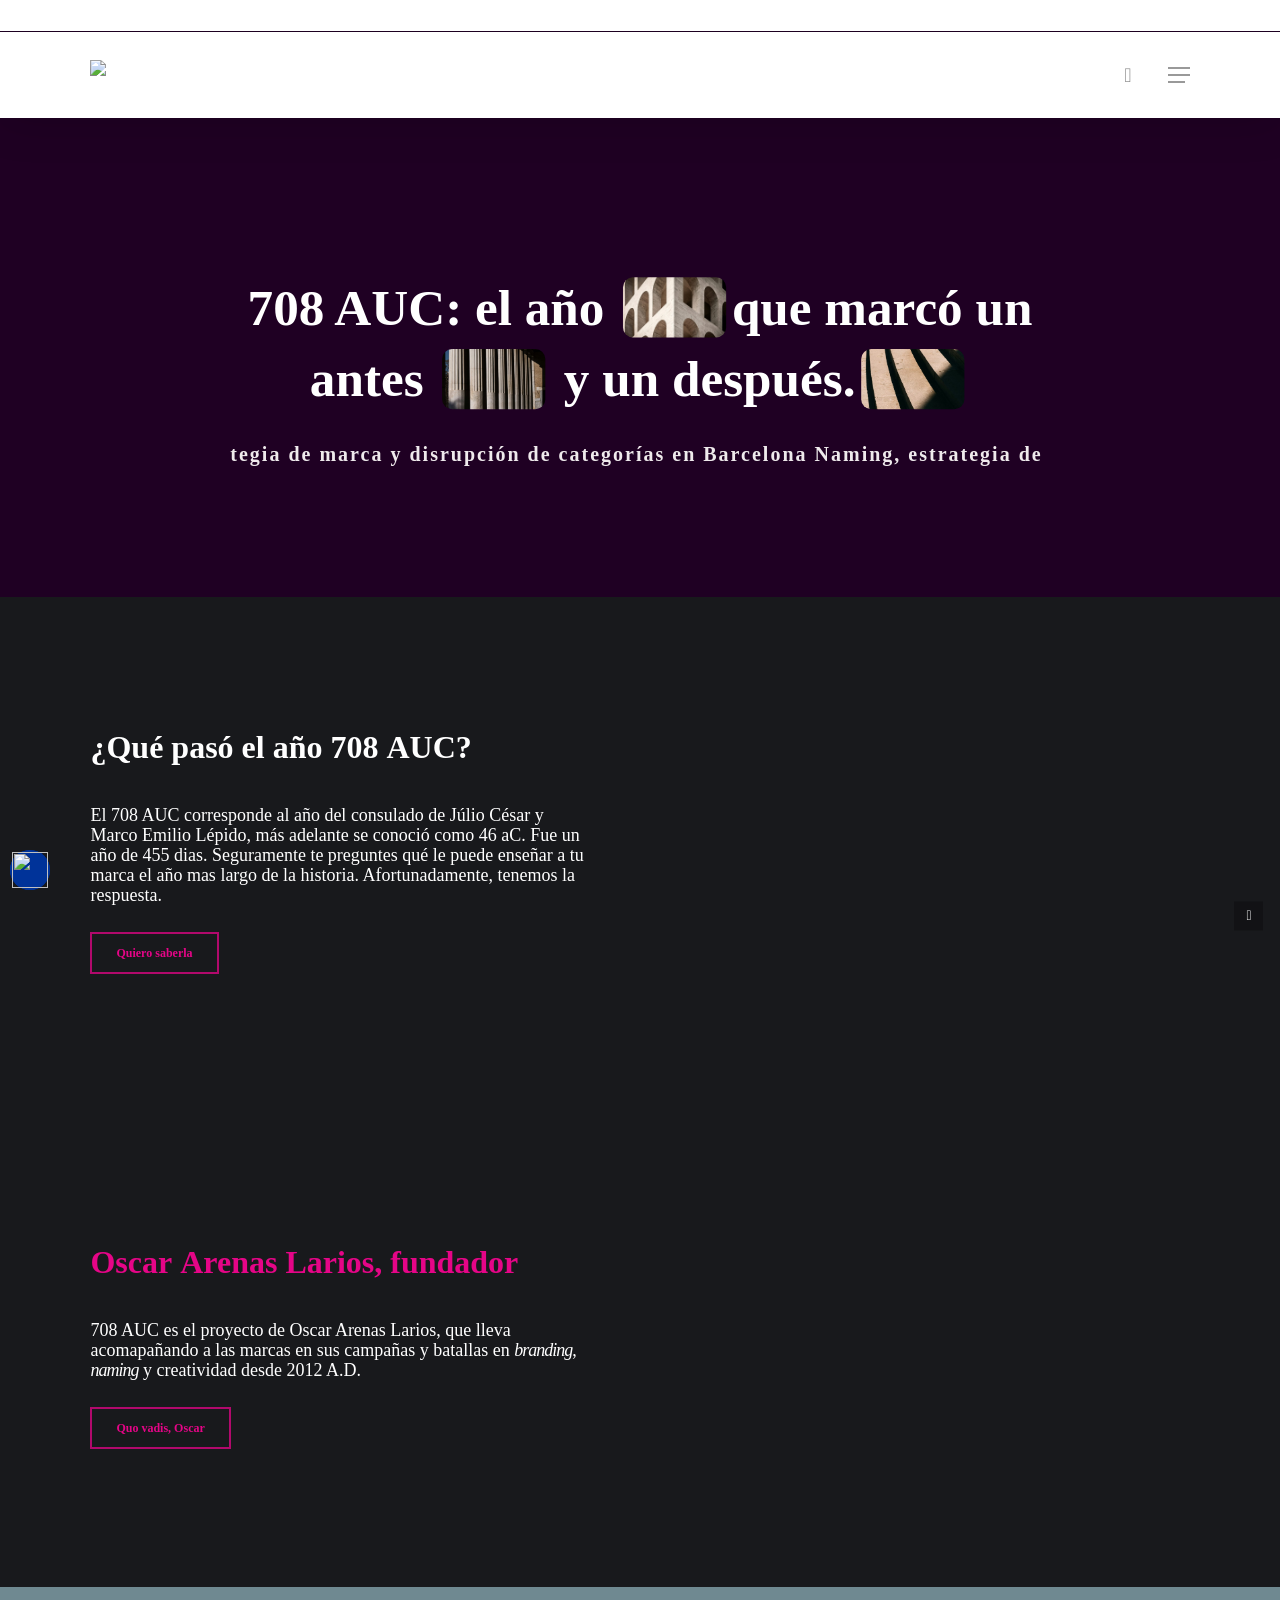
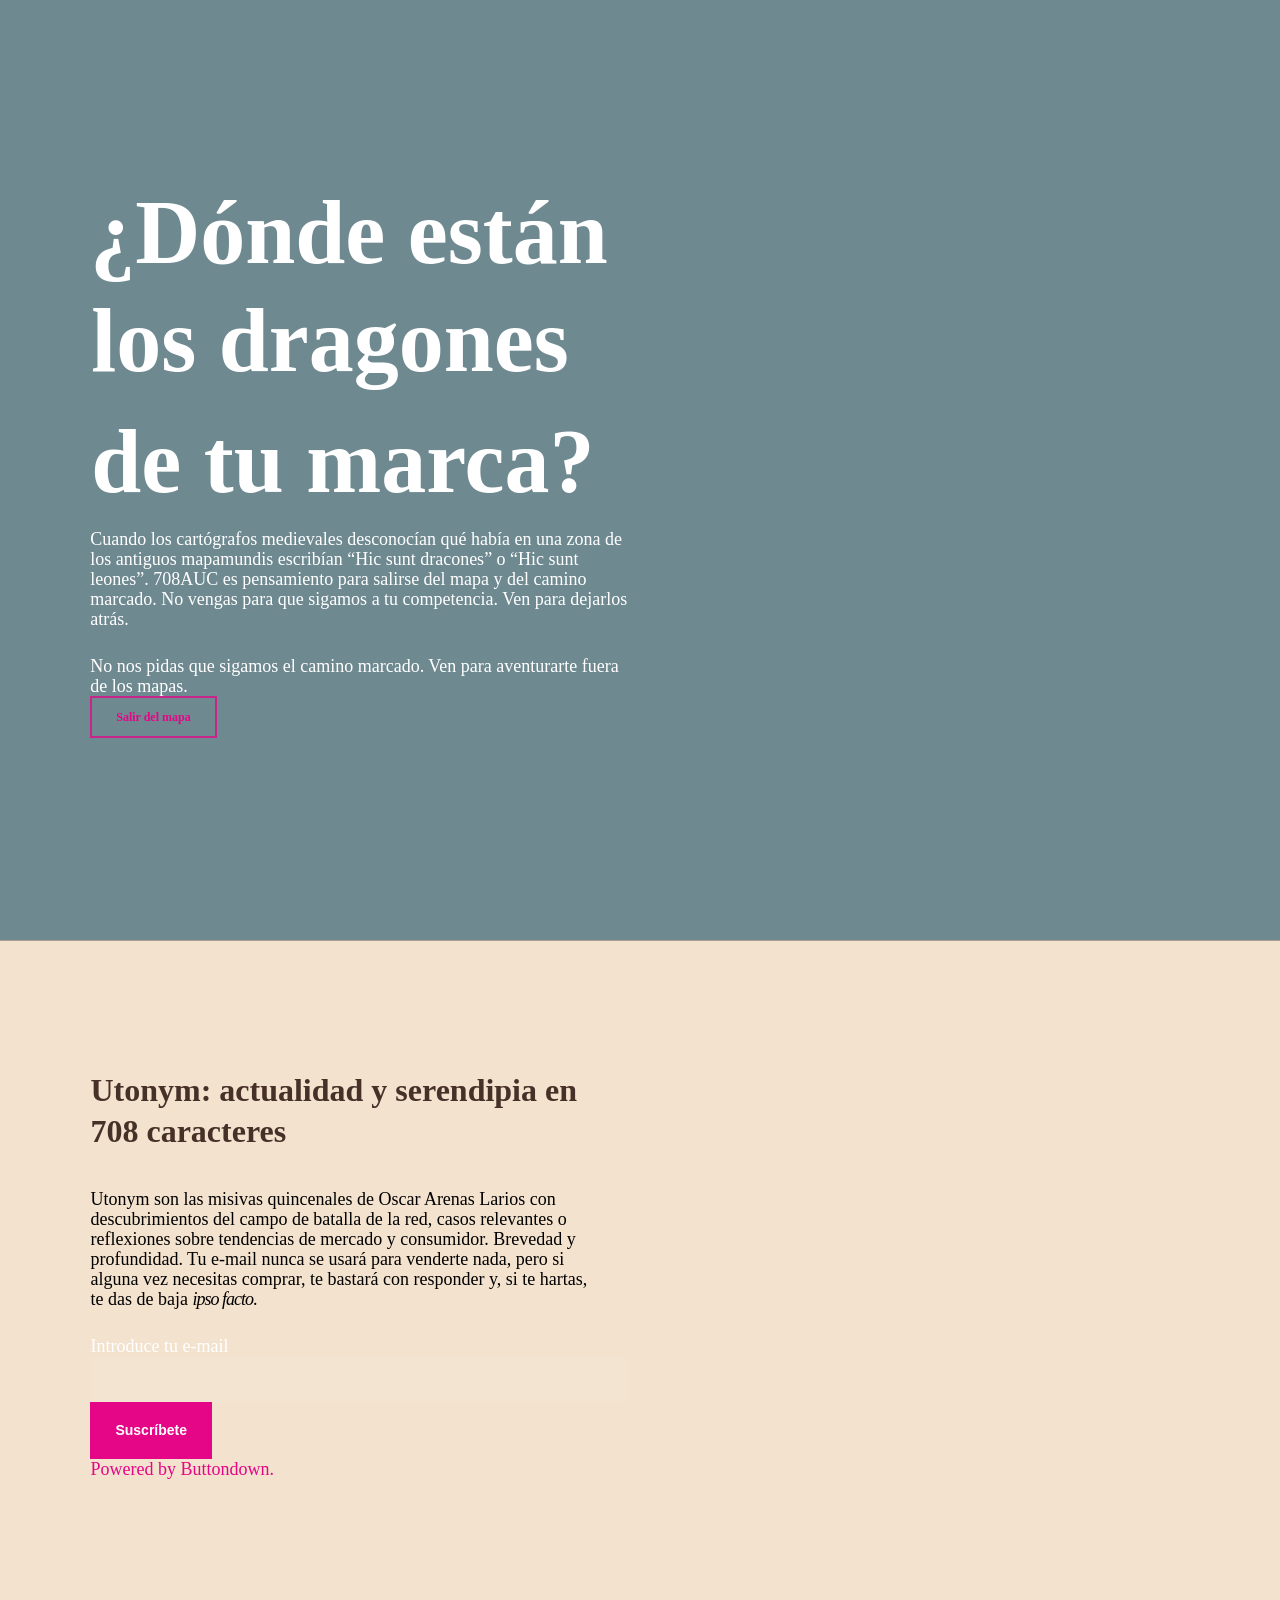
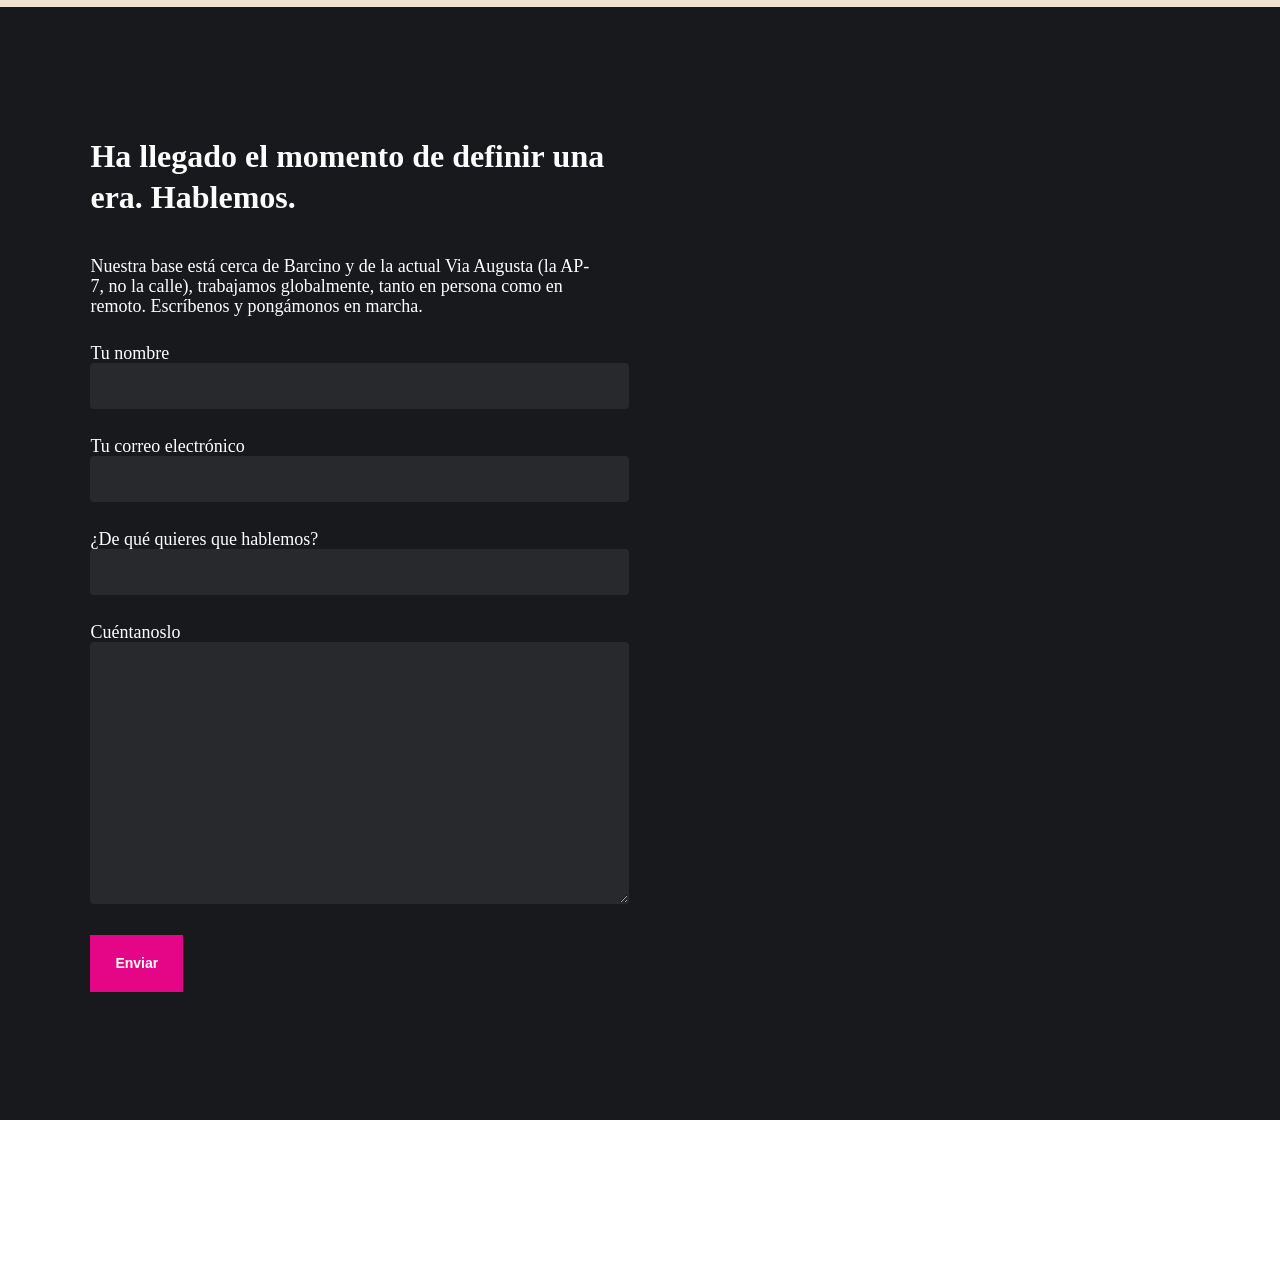
==== commit 0142c63a: "Dos luces. Detalles ajustados" ====
--- a/Pruebas Home - 708 AUC.html
+++ b/Pruebas Home - 708 AUC.html
@@ -14,6 +14,7 @@
 <!--	<script type="module" src="3dRiggedSetup.js"></script>-->
 	<script type="module" src="./3dLightRotation.js"></script>
 
+	<meta name="robots" content="noindex">
 
 	<meta name="viewport" content="width=device-width, initial-scale=1, maximum-scale=1, user-scalable=0"><title>Pruebas Home - 708 AUC</title>
 <meta name="robots" content="index, max-snippet:-1, max-image-preview:large, max-video-preview:-1, follow">
@@ -371,8 +372,11 @@
 		<div class="vc_column-inner">
 			<div class="wpb_wrapper">
 				<div class="nectar-text-inline-images nectar-link-underline-effect font_size_desktop_4vw font_size_tablet_6vw font_size_phone_7vw nectar-text-inline-images--animation_none nectar-text-inline-images--roundness--10px font_line_height_1-4 nectar-text-inline-images--calculated"><div class="nectar-text-inline-images__inner">
-<h1><span style="color: #ffffff">708 AUC: el año <span class="nectar-text-inline-images__marker animated-in" data-img-size="large__h_rect" data-calculated-width="182.15000915527344px" style="width: 182.15px;">&nbsp;<img fetchpriority="high" decoding="async" class="nectar-text-inline-images__image" src="./Pruebas Home - 708 AUC_files/sylwia-bartyzel-V1p7pD38lWw-unsplash-1024x683.jpg" width="1024" height="683" alt=""></span>que marcó un antes <span class="nectar-text-inline-images__marker animated-in" data-img-size="large__h_rect" data-calculated-width="182.15000915527344px" style="width: 182.15px;">&nbsp;<img decoding="async" class="nectar-text-inline-images__image" src="./Pruebas Home - 708 AUC_files/roger-goh-qQm3nmOXM3U-unsplash-683x1024.jpg" width="683" height="1024" alt=""></span> y un después.<span class="nectar-text-inline-images__marker animated-in" data-img-size="large__h_rect" data-calculated-width="182.15000915527344px" style="width: 182.15px;">&nbsp;<img decoding="async" class="nectar-text-inline-images__image" src="./Pruebas Home - 708 AUC_files/jonas-denil-eKEjLWeaYuY-unsplash-683x1024.jpg" width="683" height="1024" alt=""></span></span></h1>
-</div></div><div class="nectar-scrolling-text" data-style="default" data-s-dir="ltr" data-spacing="false" data-outline-thickness="thin" data-s-speed="slower" data-overflow="hidden"><div class="nectar-scrolling-text-inner"><div class="nectar-scrolling-text-inner__text-chunk">
+
+					<h1><span style="color: #ffffff">708 AUC: el año <span class="nectar-text-inline-images__marker animated-in" data-img-size="large__h_rect" data-calculated-width="182.15000915527344px" style="width: 182.15px;">&nbsp;<img fetchpriority="high" decoding="async" class="nectar-text-inline-images__image" src="./Pruebas Home - 708 AUC_files/sylwia-bartyzel-V1p7pD38lWw-unsplash-1024x683.jpg" width="1024" height="683" alt=""></span>que marcó un antes <span class="nectar-text-inline-images__marker animated-in" data-img-size="large__h_rect" data-calculated-width="182.15000915527344px" style="width: 182.15px;">&nbsp;<img decoding="async" class="nectar-text-inline-images__image" src="./Pruebas Home - 708 AUC_files/roger-goh-qQm3nmOXM3U-unsplash-683x1024.jpg" width="683" height="1024" alt=""></span> y un después.<span class="nectar-text-inline-images__marker animated-in" data-img-size="large__h_rect" data-calculated-width="182.15000915527344px" style="width: 182.15px;">&nbsp;<img decoding="async" class="nectar-text-inline-images__image" src="./Pruebas Home - 708 AUC_files/jonas-denil-eKEjLWeaYuY-unsplash-683x1024.jpg" width="683" height="1024" alt=""></span></span></h1>
+
+				</div>
+				</div><div class="nectar-scrolling-text" data-style="default" data-s-dir="ltr" data-spacing="false" data-outline-thickness="thin" data-s-speed="slower" data-overflow="hidden"><div class="nectar-scrolling-text-inner"><div class="nectar-scrolling-text-inner__text-chunk">
 <h6>Naming, estrategia de marca y disrupción de categorías en Barcelona<span>&nbsp;</span></h6>
 </div><div class="nectar-scrolling-text-inner__text-chunk">
 <h6 aria-hidden="true">Naming, estrategia de marca y disrupción de categorías en Barcelona<span>&nbsp;</span></h6>
@@ -643,10 +647,10 @@
 </div> <!--/ajax-content-wrap-->
 
 	<a id="to-top" aria-label="Back to top" role="button" href="https://708auc.com/?page_id=82#" class="mobile-disabled" style="transform: translateY(-50%);"><i role="presentation" class="fa fa-angle-up"></i></a>
-	<div id="wpadminbar" class="nojq">
-						<div class="quicklinks" id="wp-toolbar" role="navigation" aria-label="Barra de herramientas">
-				<ul role="menu" id="wp-admin-bar-root-default" class="ab-top-menu"><li role="group" id="wp-admin-bar-wp-logo" class="menupop"><a class="ab-item" role="menuitem" aria-expanded="false" href="https://708auc.com/wp-admin/about.php"><span class="ab-icon" aria-hidden="true"></span><span class="screen-reader-text">Acerca de WordPress</span></a><div class="ab-sub-wrapper"><ul role="menu" aria-label="Acerca de WordPress" id="wp-admin-bar-wp-logo-default" class="ab-submenu"><li role="group" id="wp-admin-bar-about"><a class="ab-item" role="menuitem" href="https://708auc.com/wp-admin/about.php">Acerca de WordPress</a></li><li role="group" id="wp-admin-bar-contribute"><a class="ab-item" role="menuitem" href="https://708auc.com/wp-admin/contribute.php">Únete</a></li></ul><ul role="menu" aria-label="Acerca de WordPress" id="wp-admin-bar-wp-logo-external" class="ab-sub-secondary ab-submenu"><li role="group" id="wp-admin-bar-wporg"><a class="ab-item" role="menuitem" href="https://es.wordpress.org/">WordPress.org</a></li><li role="group" id="wp-admin-bar-documentation"><a class="ab-item" role="menuitem" href="https://wordpress.org/documentation/">Documentación</a></li><li role="group" id="wp-admin-bar-learn"><a class="ab-item" role="menuitem" href="https://learn.wordpress.org/">Aprende WordPress</a></li><li role="group" id="wp-admin-bar-support-forums"><a class="ab-item" role="menuitem" href="https://es.wordpress.org/support/">Soporte</a></li><li role="group" id="wp-admin-bar-feedback"><a class="ab-item" role="menuitem" href="https://es.wordpress.org/support/forum/comunidad/peticiones-y-feedback/">Sugerencias</a></li></ul></div></li><li role="group" id="wp-admin-bar-site-name" class="menupop"><a class="ab-item" role="menuitem" aria-expanded="false" href="https://708auc.com/wp-admin/">708 AUC</a><div class="ab-sub-wrapper"><ul role="menu" aria-label="708 AUC" id="wp-admin-bar-site-name-default" class="ab-submenu"><li role="group" id="wp-admin-bar-dashboard"><a class="ab-item" role="menuitem" href="https://708auc.com/wp-admin/">Escritorio</a></li><li role="group" id="wp-admin-bar-plugins"><a class="ab-item" role="menuitem" href="https://708auc.com/wp-admin/plugins.php">Plugins</a></li></ul><ul role="menu" aria-label="708 AUC" id="wp-admin-bar-appearance" class="ab-submenu"><li role="group" id="wp-admin-bar-themes"><a class="ab-item" role="menuitem" href="https://708auc.com/wp-admin/themes.php">Temas</a></li><li role="group" id="wp-admin-bar-widgets"><a class="ab-item" role="menuitem" href="https://708auc.com/wp-admin/widgets.php">Widgets</a></li><li role="group" id="wp-admin-bar-menus"><a class="ab-item" role="menuitem" href="https://708auc.com/wp-admin/nav-menus.php">Menús</a></li></ul></div></li><li role="group" id="wp-admin-bar-customize" class="hide-if-no-customize"><a class="ab-item" role="menuitem" href="https://708auc.com/wp-admin/customize.php?url=https%3A%2F%2F708auc.com%2F%3Fpage_id%3D82">Personalizar</a></li><li role="group" id="wp-admin-bar-comments"><a class="ab-item" role="menuitem" href="https://708auc.com/wp-admin/edit-comments.php"><span class="ab-icon" aria-hidden="true"></span><span class="ab-label awaiting-mod pending-count count-0" aria-hidden="true">0</span><span class="screen-reader-text comments-in-moderation-text">0 comentarios en moderación</span></a></li><li role="group" id="wp-admin-bar-new-content" class="menupop"><a class="ab-item" role="menuitem" aria-expanded="false" href="https://708auc.com/wp-admin/post-new.php"><span class="ab-icon" aria-hidden="true"></span><span class="ab-label">Añadir</span></a><div class="ab-sub-wrapper"><ul role="menu" aria-label="Añadir" id="wp-admin-bar-new-content-default" class="ab-submenu"><li role="group" id="wp-admin-bar-new-post"><a class="ab-item" role="menuitem" href="https://708auc.com/wp-admin/post-new.php">Entrada</a></li><li role="group" id="wp-admin-bar-new-media"><a class="ab-item" role="menuitem" href="https://708auc.com/wp-admin/media-new.php">Medio</a></li><li role="group" id="wp-admin-bar-new-page"><a class="ab-item" role="menuitem" href="https://708auc.com/wp-admin/post-new.php?post_type=page">Página</a></li><li role="group" id="wp-admin-bar-new-salient_g_sections"><a class="ab-item" role="menuitem" href="https://708auc.com/wp-admin/post-new.php?post_type=salient_g_sections">Global Section</a></li><li role="group" id="wp-admin-bar-new-home_slider"><a class="ab-item" role="menuitem" href="https://708auc.com/wp-admin/post-new.php?post_type=home_slider">Slide</a></li><li role="group" id="wp-admin-bar-new-nectar_slider"><a class="ab-item" role="menuitem" href="https://708auc.com/wp-admin/post-new.php?post_type=nectar_slider">Nectar Slide</a></li><li role="group" id="wp-admin-bar-new-portfolio"><a class="ab-item" role="menuitem" href="https://708auc.com/wp-admin/post-new.php?post_type=portfolio">Portfolio Item</a></li><li role="group" id="wp-admin-bar-new-user"><a class="ab-item" role="menuitem" href="https://708auc.com/wp-admin/user-new.php">Usuario</a></li></ul></div></li><li role="group" id="wp-admin-bar-salient-hook-locations"><a class="ab-item" role="menuitem" href="https://708auc.com/?page_id=82&amp;salient-hook-locations=true"><span class="ab-icon"></span>Display Salient Hooks</a></li><li role="group" id="wp-admin-bar-edit" class="menupop"><a class="ab-item" role="menuitem" aria-expanded="false" href="https://708auc.com/wp-admin/post.php?post=82&amp;action=edit">Editar la página</a><div class="ab-sub-wrapper"><ul role="menu" id="wp-admin-bar-edit-default" class="ab-submenu"><li role="group" id="wp-admin-bar-duplicate_this"><a class="ab-item" role="menuitem" href="https://708auc.com/wp-admin/admin.php?action=dt_duplicate_post_as_draft&amp;post=82&amp;nonce=5a7982ff0f">Duplicar esto como draft</a></li></ul></div></li><li role="group" id="wp-admin-bar-vc_inline-admin-bar-link" class="vc_inline-link"><a class="ab-item" role="menuitem" href="https://708auc.com/wp-admin/post.php?vc_action=vc_inline&amp;post_id=82&amp;post_type=page">Edit with WPBakery Page Builder</a></li><li role="group" id="wp-admin-bar-speedycache-adminbar" class="menupop"><div class="ab-item ab-empty-item" role="menuitem" aria-expanded="false">SpeedyCache</div><div class="ab-sub-wrapper"><ul role="menu" id="wp-admin-bar-speedycache-adminbar-default" class="ab-submenu"><li role="group" id="wp-admin-bar-speedycache-adminbar-delete-all" class="speedycache-adminbar-options"><a class="ab-item" role="menuitem" href="https://708auc.com/wp-admin/admin-post.php?action=speedycache_delete_cache&amp;_wp_http_referer=%2F%3Fpage_id%3D82&amp;_wpnonce=c9173ea2a2">Delete all Cache</a></li><li role="group" id="wp-admin-bar-speedycache-adminbar-delete-minified" class="speedycache-adminbar-options"><a class="ab-item" role="menuitem" href="https://708auc.com/wp-admin/admin-post.php?action=speedycache_delete_cache&amp;minified=true&amp;_wp_http_referer=%2F%3Fpage_id%3D82&amp;_wpnonce=c9173ea2a2">Delete Cache and Minified</a></li><li role="group" id="wp-admin-bar-speedycache-adminbar-delete" class="speedycache-adminbar-options"><a class="ab-item" role="menuitem" href="https://708auc.com/wp-admin/admin-post.php?action=speedycache_delete_single_url&amp;referer=%2F%3Fpage_id%3D82&amp;security=c9173ea2a2">Clear this page's cache</a></li></ul></div></li></ul><ul role="menu" id="wp-admin-bar-top-secondary" class="ab-top-secondary ab-top-menu"><li role="group" id="wp-admin-bar-my-account" class="menupop with-avatar"><a class="ab-item" role="menuitem" aria-expanded="false" href="https://708auc.com/wp-admin/profile.php">Hola, <span class="display-name">Rocío &amp; Álvaro Masters of the Universe</span><img alt="" src="./Pruebas Home - 708 AUC_files/c92309259dfe3ebdb6ef15abd1e69e97e9b1e793154932378c713ef2f23fe683.jpg" srcset="https://secure.gravatar.com/avatar/c92309259dfe3ebdb6ef15abd1e69e97e9b1e793154932378c713ef2f23fe683?s=52&amp;d=mm&amp;r=g 2x" class="avatar avatar-26 photo" height="26" width="26" decoding="async"></a><div class="ab-sub-wrapper"><ul role="menu" aria-label="Hola, Rocío &amp; Álvaro Masters of the Universe" id="wp-admin-bar-user-actions" class="ab-submenu"><li role="group" id="wp-admin-bar-user-info"><a class="ab-item" role="menuitem" href="https://708auc.com/wp-admin/profile.php"><img alt="" src="./Pruebas Home - 708 AUC_files/c92309259dfe3ebdb6ef15abd1e69e97e9b1e793154932378c713ef2f23fe683(1).jpg" srcset="https://secure.gravatar.com/avatar/c92309259dfe3ebdb6ef15abd1e69e97e9b1e793154932378c713ef2f23fe683?s=128&amp;d=mm&amp;r=g 2x" class="avatar avatar-64 photo" height="64" width="64" decoding="async"><span class="display-name">Rocío &amp; Álvaro Masters of the Universe</span><span class="username">alvarocio</span><span class="display-name edit-profile">Editar perfil</span></a></li><li role="group" id="wp-admin-bar-logout"><a class="ab-item" role="menuitem" href="https://708auc.com/wp-login.php?action=logout&amp;_wpnonce=5c71f1a7d8">Salir</a></li></ul></div></li><li role="group" id="wp-admin-bar-search" class="admin-bar-search"><div class="ab-item ab-empty-item" tabindex="-1" role="menuitem"><form action="https://708auc.com/" method="get" id="adminbarsearch"><input class="adminbar-input" name="s" id="adminbar-search" type="text" value="" maxlength="150"><label for="adminbar-search" class="screen-reader-text">Buscar</label><input type="submit" class="adminbar-button" value="Buscar"></form></div></li></ul>			</div>
-		</div></div></div><div id="slide-out-widget-area" role="dialog" aria-modal="true" aria-label="Off Canvas Menu" class="slide-out-from-right" data-dropdown-func="separate-dropdown-parent-link" data-back-txt="Back" style="padding-top: 101.8px; padding-bottom: 101.8px;">
+
+	</div>
+
+	</div><div id="slide-out-widget-area" role="dialog" aria-modal="true" aria-label="Off Canvas Menu" class="slide-out-from-right" data-dropdown-func="separate-dropdown-parent-link" data-back-txt="Back" style="padding-top: 101.8px; padding-bottom: 101.8px;">
 
 			<div class="inner-wrap">
 			<div class="inner" data-prepend-menu-mobile="false">
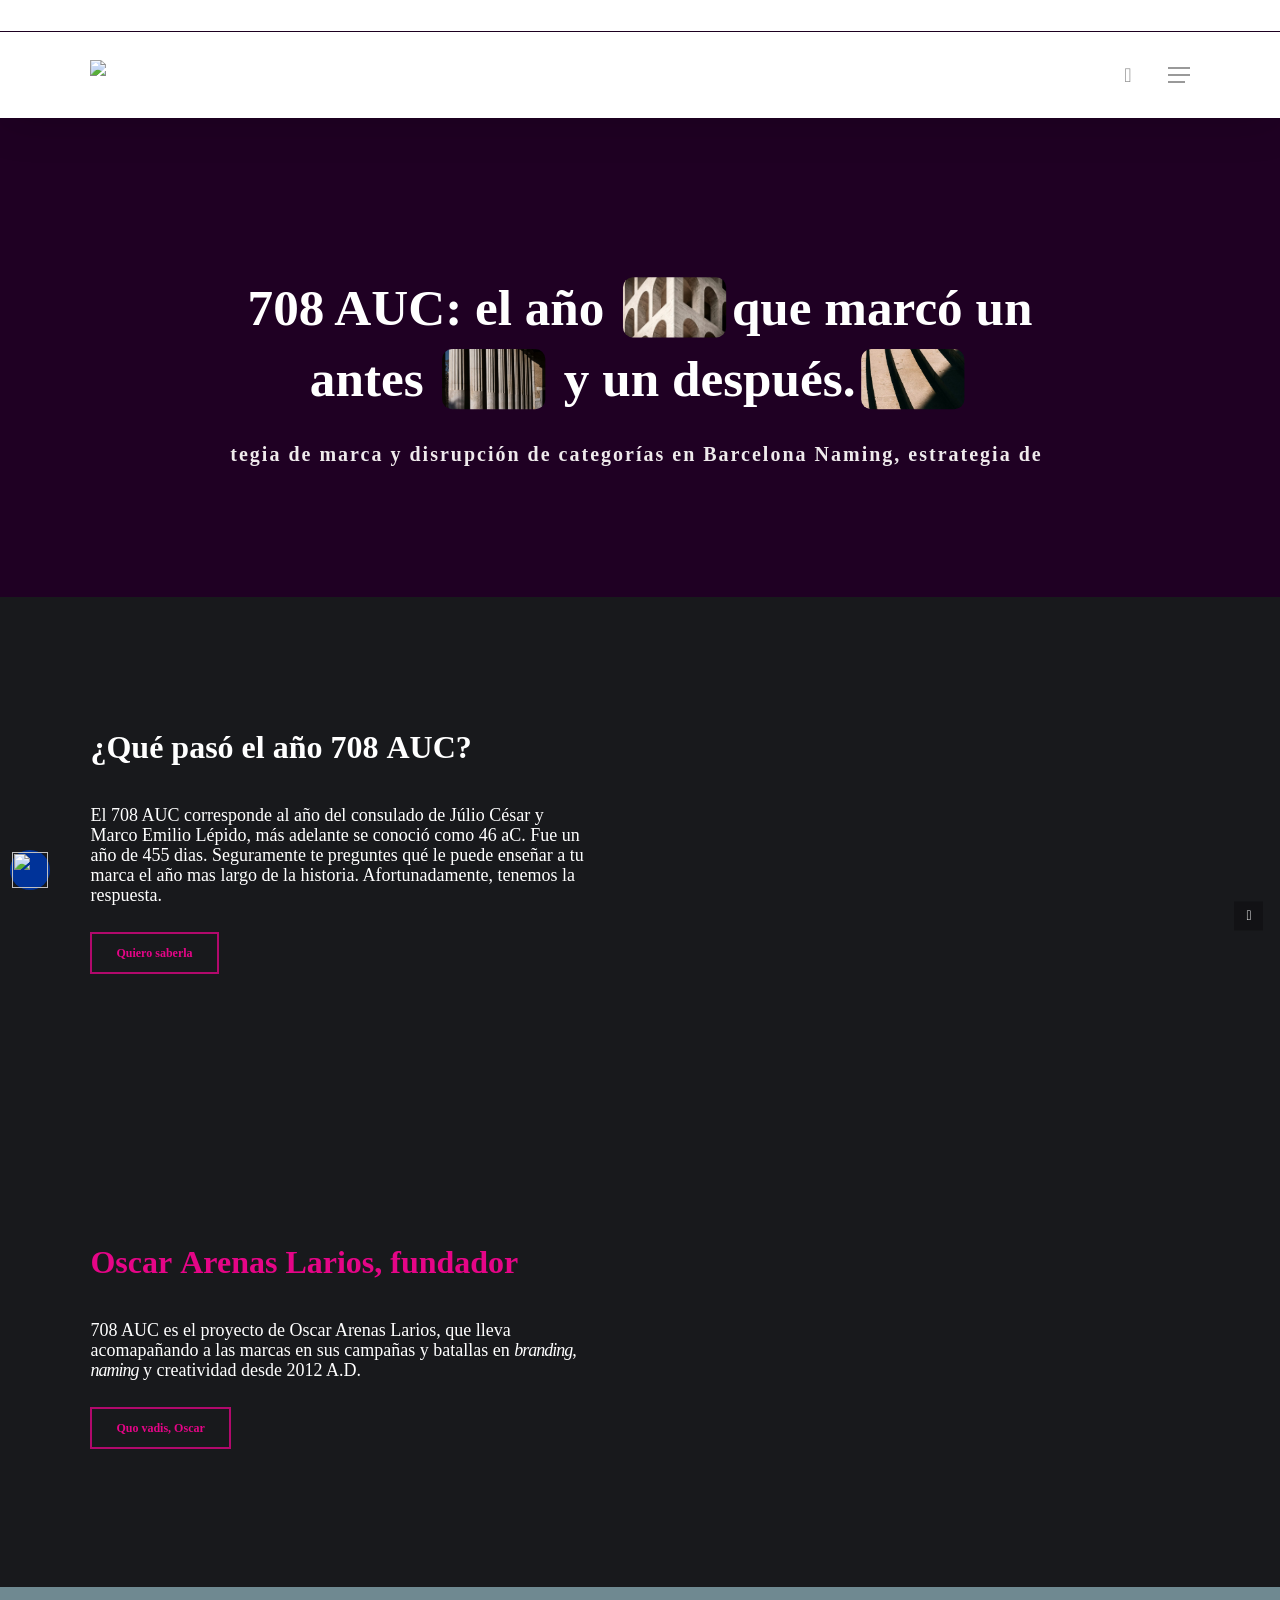
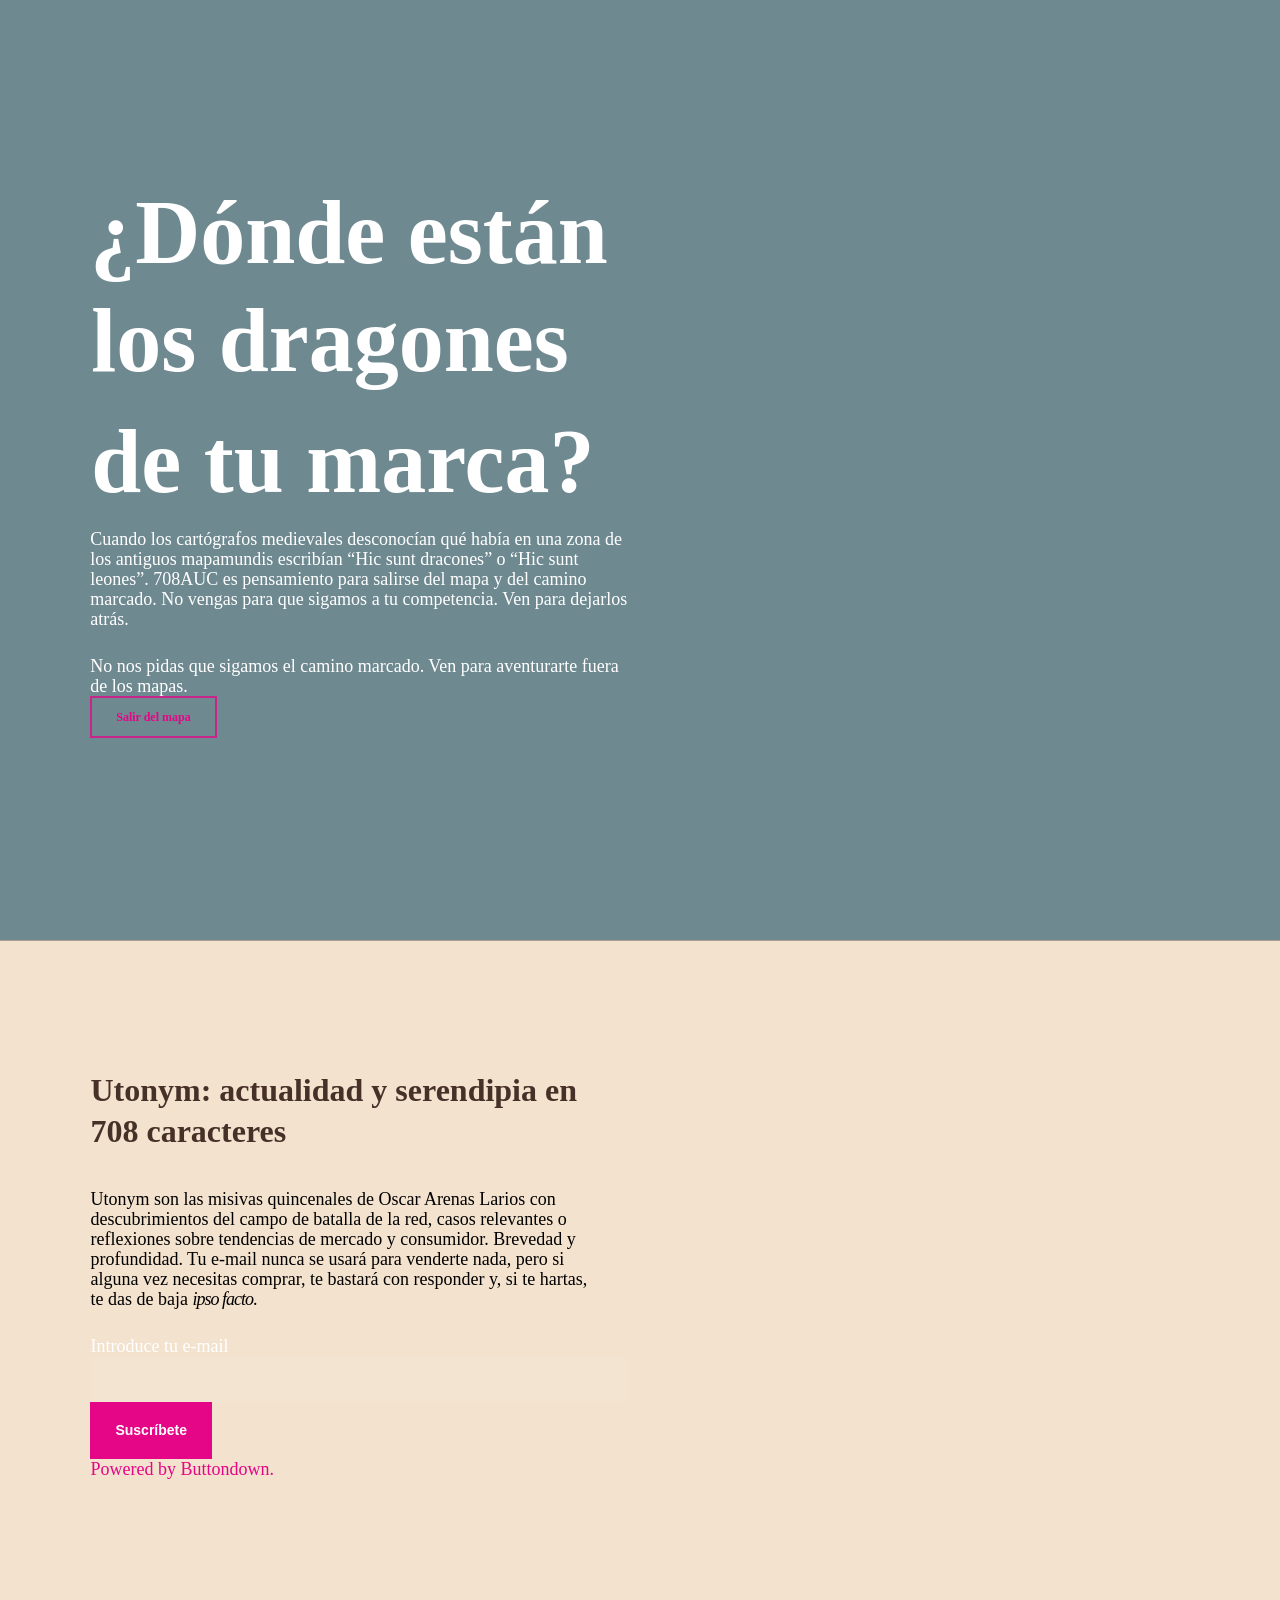
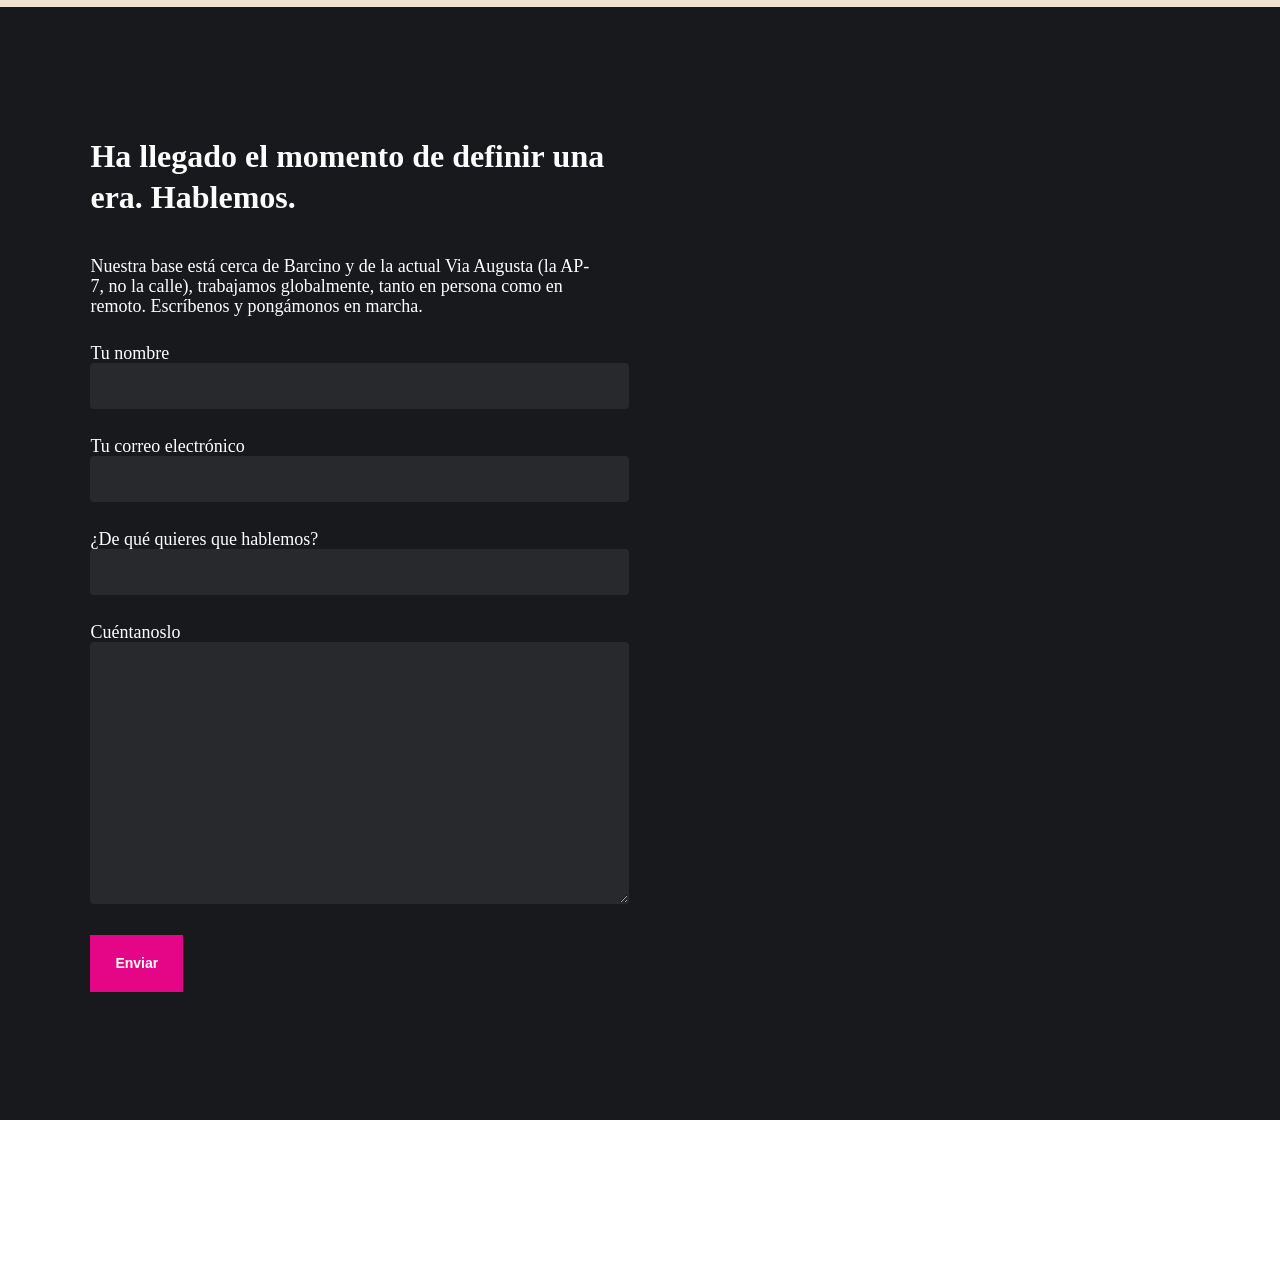
==== commit bf4c00c8: "hacer lerp en container.size funciona. Pero deja muy poco witdh total." ====
--- a/Pruebas Home - 708 AUC.html
+++ b/Pruebas Home - 708 AUC.html
@@ -848,7 +848,7 @@
 /* ]]> */
 </script>
 <script></script>
-<div style="z-index: 100; position: fixed; top: 50%; right: 0px; transform: translateY(-50%); padding-top: 20svh; padding-right: 10vw; max-width: 50vw; height: 100%;" class="webgl-container"><canvas data-engine="three.js r160" width="551" height="1272" style="width: 441px; height: 1018px;"></canvas><div class="controls" style="position: absolute; top: 0px; width: 100%; height: 100%; pointer-events: auto; z-index: 100; touch-action: none;"></div></div><style>#siteseo-universal-metabox-icon{display:inline-flex; justify-content:center; align-items:center; position: fixed;left: 10px; top: auto; bottom: 10px; z-index: 100000; background-color: #003399; padding: 6px; border-radius: 50%; cursor:pointer; width:40px; height:40px;} #siteseo-universal-metabox-icon img{width:36px; height:36px;}	.siteseo-universal-metabox{position:fixed;left:0;right:0;bottom:0;z-index:100100;background-color:#fff;width:100%;max-width:100%;min-width:100%;height:400px;box-sizing:border-box;flex-shrink:0;border:none;max-height:calc(100% - 93px);text-transform:none;display:none;box-sizing:border-box}.siteseo-drag-icon{position:absolute;top:-6px;right:-6px;width:25px;height:25px;background-color:#163d89;color:#fff;border-radius:50%;font-size:16px;display:none;justify-content:center;align-items:center;border:1px solid #ccc;box-shadow:0 1px 3px rgba(0,0,0,.1)}#siteseo-universal-metabox-icon:hover .siteseo-drag-icon{display:flex}.siteseo-universal-metabox-header{display:flex;justify-content:space-between;border-bottom:1px solid #ddd;border-top:1px solid #ddd;padding:10px 24px;}.siteseo-universal-metabox-header h2{margin:0;font-size:16px !important;}.siteseo-universal-metabox-body{height:calc(100% - 40px)}
-    .siteseo-universal-spinner{display:none;position:absolute; top: 30%; left: 50%; transform: translateX(-50%); border-radius:50%;animation: siteseo-universal-spinner 1s linear infinite;height: 2rem;width: 2rem;border: 4px solid #dddcdc80;border-left-color: #e3e3e3;} @keyframes siteseo-universal-spinner{ 0% { transform: rotate(0deg);} 100% {transform: rotate(360deg);}}
-    </style>
-    <div class="siteseo-universal-modal"><div class="siteseo-universal-metabox"><div class="siteseo-universal-metabox-header"><h2>SiteSEO</h2><span class="dashicons dashicons-no-alt" onclick="siteseo_close_universal()" style="cursor:pointer;"></span></div><div class="siteseo-universal-spinner" style="display: none;"></div><div class="siteseo-universal-metabox-body"><iframe id="siteseo-iframe-universal-metabox" onload="siteseo_onload_universal_iframe(event)" data-src="https://708auc.com/wp-admin/admin.php?page=siteseo-metabox-wizard&amp;post=82" style="width: 100%; height: 100%; border: 0px;" src="./Pruebas Home - 708 AUC_files/saved_resource.html"></iframe></div></div><div id="siteseo-universal-metabox-icon"><span class="dashicons dashicons-fullscreen-alt siteseo-drag-icon"></span><img src="./Pruebas Home - 708 AUC_files/logo-24.svg"></div></div></body></html>+<!--<div style="z-index: 100; position: fixed; top: 50%; right: 0px; transform: translateY(-50%); padding-top: 20svh; padding-right: 10vw; max-width: 50vw; height: 100%;" class="webgl-container"><canvas data-engine="three.js r160" width="551" height="1272" style="width: 441px; height: 1018px;"></canvas><div class="controls" style="position: absolute; top: 0px; width: 100%; height: 100%; pointer-events: auto; z-index: 100; touch-action: none;"></div></div><style>#siteseo-universal-metabox-icon{display:inline-flex; justify-content:center; align-items:center; position: fixed;left: 10px; top: auto; bottom: 10px; z-index: 100000; background-color: #003399; padding: 6px; border-radius: 50%; cursor:pointer; width:40px; height:40px;} #siteseo-universal-metabox-icon img{width:36px; height:36px;}	.siteseo-universal-metabox{position:fixed;left:0;right:0;bottom:0;z-index:100100;background-color:#fff;width:100%;max-width:100%;min-width:100%;height:400px;box-sizing:border-box;flex-shrink:0;border:none;max-height:calc(100% - 93px);text-transform:none;display:none;box-sizing:border-box}.siteseo-drag-icon{position:absolute;top:-6px;right:-6px;width:25px;height:25px;background-color:#163d89;color:#fff;border-radius:50%;font-size:16px;display:none;justify-content:center;align-items:center;border:1px solid #ccc;box-shadow:0 1px 3px rgba(0,0,0,.1)}#siteseo-universal-metabox-icon:hover .siteseo-drag-icon{display:flex}.siteseo-universal-metabox-header{display:flex;justify-content:space-between;border-bottom:1px solid #ddd;border-top:1px solid #ddd;padding:10px 24px;}.siteseo-universal-metabox-header h2{margin:0;font-size:16px !important;}.siteseo-universal-metabox-body{height:calc(100% - 40px)}-->
+<!--    .siteseo-universal-spinner{display:none;position:absolute; top: 30%; left: 50%; transform: translateX(-50%); border-radius:50%;animation: siteseo-universal-spinner 1s linear infinite;height: 2rem;width: 2rem;border: 4px solid #dddcdc80;border-left-color: #e3e3e3;} @keyframes siteseo-universal-spinner{ 0% { transform: rotate(0deg);} 100% {transform: rotate(360deg);}}-->
+<!--    </style>-->
+<!--    <div class="siteseo-universal-modal"><div class="siteseo-universal-metabox"><div class="siteseo-universal-metabox-header"><h2>SiteSEO</h2><span class="dashicons dashicons-no-alt" onclick="siteseo_close_universal()" style="cursor:pointer;"></span></div><div class="siteseo-universal-spinner" style="display: none;"></div><div class="siteseo-universal-metabox-body"><iframe id="siteseo-iframe-universal-metabox" onload="siteseo_onload_universal_iframe(event)" data-src="https://708auc.com/wp-admin/admin.php?page=siteseo-metabox-wizard&amp;post=82" style="width: 100%; height: 100%; border: 0px;" src="./Pruebas Home - 708 AUC_files/saved_resource.html"></iframe></div></div><div id="siteseo-universal-metabox-icon"><span class="dashicons dashicons-fullscreen-alt siteseo-drag-icon"></span><img src="./Pruebas Home - 708 AUC_files/logo-24.svg"></div></div></body></html>-->
